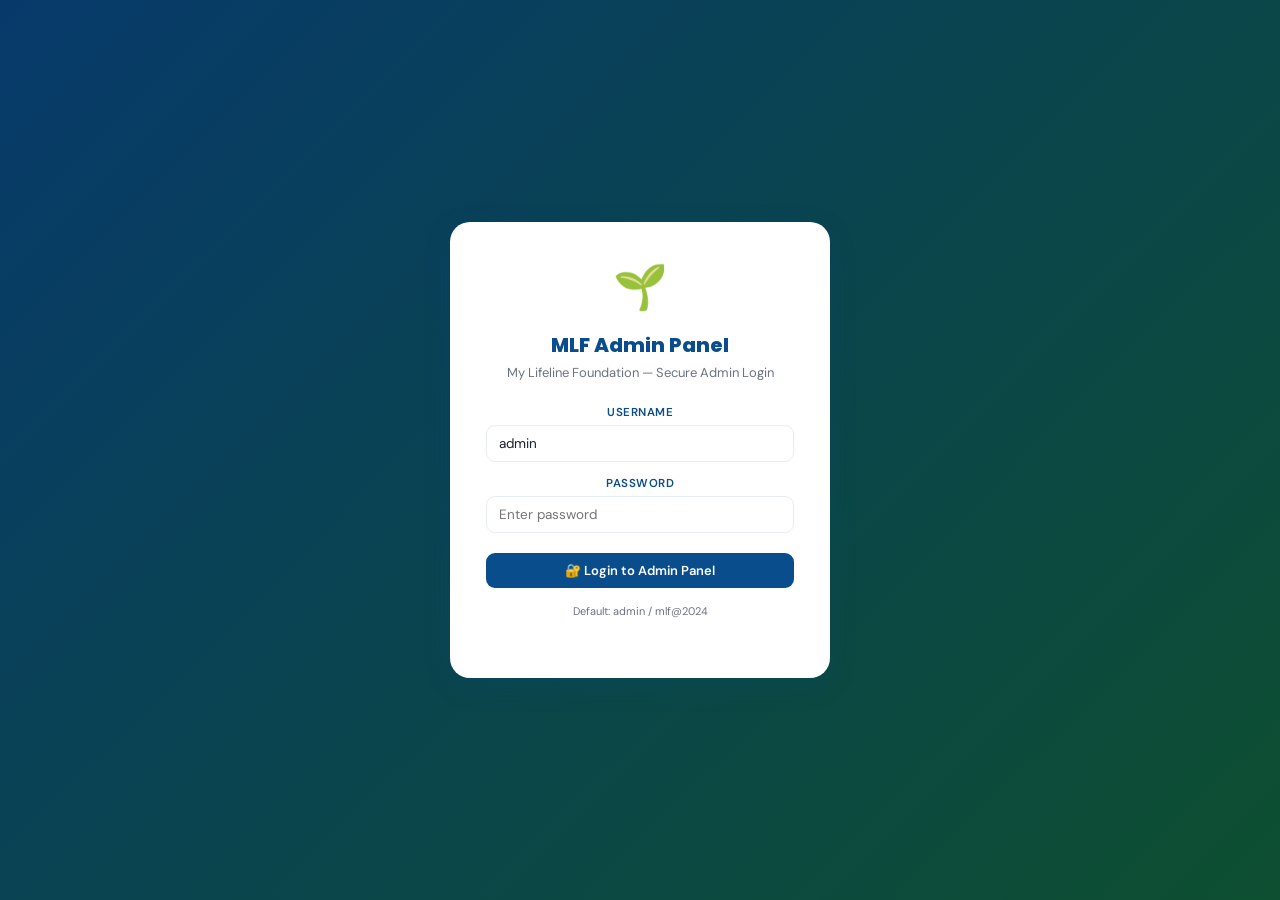
==== admin.html @ 577e10d2 "Enhance coordinator registration with phone and ID Added phone and ID registration for coordinators." ====
<!DOCTYPE html>
<html lang="en">
<head>
<meta charset="UTF-8">
<meta name="viewport" content="width=device-width, initial-scale=1.0">
<title>MLF Admin Panel</title>
<link href="https://fonts.googleapis.com/css2?family=Poppins:wght@400;600;700;800&family=DM+Sans:wght@300;400;500;600&display=swap" rel="stylesheet">
<script src="https://cdnjs.cloudflare.com/ajax/libs/qrcodejs/1.0.0/qrcode.min.js"></script>
<style>
:root{--blue:#0A4D8C;--blue-dk:#073A6B;--blue-lt:#1565C0;--green:#2E8B57;--green-lt:#3AA368;--orange:#F57C00;--red:#ef4444;--white:#fff;--off:#F7F9FC;--gray:#6B7280;--gray-lt:#E8EDF5;--text:#1A202C;--sidebar:240px;--topbar:60px;--sh:0 2px 12px rgba(10,77,140,.10);--sh-md:0 8px 28px rgba(10,77,140,.15);--r:14px;--r-sm:8px;}
*{margin:0;padding:0;box-sizing:border-box;}
body{font-family:'DM Sans',sans-serif;background:var(--off);color:var(--text);display:flex;min-height:100vh;}
.sidebar{width:var(--sidebar);background:var(--blue-dk);position:fixed;top:0;left:0;height:100vh;overflow-y:auto;z-index:100;display:flex;flex-direction:column;}
.sb-logo{padding:18px 16px 14px;border-bottom:1px solid rgba(255,255,255,.09);display:flex;align-items:center;gap:10px;}
.sb-logo-icon{width:36px;height:36px;border-radius:9px;background:var(--orange);display:flex;align-items:center;justify-content:center;font-size:18px;flex-shrink:0;}
.sb-logo-txt strong{display:block;font-family:'Poppins',sans-serif;font-size:12px;font-weight:700;color:#fff;line-height:1.15;}
.sb-logo-txt span{font-size:9px;color:rgba(255,255,255,.5);text-transform:uppercase;letter-spacing:.4px;}
.sb-nav{flex:1;padding:12px 8px;}
.sb-section{font-size:9px;font-weight:700;letter-spacing:1.5px;text-transform:uppercase;color:rgba(255,255,255,.35);padding:14px 8px 6px;}
.sb-item{display:flex;align-items:center;gap:10px;padding:9px 10px;border-radius:9px;cursor:pointer;transition:all .2s;color:rgba(255,255,255,.7);font-size:12.5px;font-weight:500;margin-bottom:2px;}
.sb-item:hover{background:rgba(255,255,255,.1);color:#fff;}
.sb-item.active{background:var(--blue);color:#fff;font-weight:600;}
.sb-item .ico{font-size:15px;flex-shrink:0;width:20px;text-align:center;}
.sb-item .badge{margin-left:auto;background:var(--orange);color:#fff;font-size:9px;font-weight:700;padding:2px 6px;border-radius:10px;}
.sb-footer{padding:12px 16px;border-top:1px solid rgba(255,255,255,.09);font-size:11px;color:rgba(255,255,255,.4);}
.topbar{position:fixed;top:0;left:var(--sidebar);right:0;height:var(--topbar);background:#fff;border-bottom:1px solid var(--gray-lt);display:flex;align-items:center;justify-content:space-between;padding:0 24px;z-index:90;box-shadow:var(--sh);}
.topbar-title{font-family:'Poppins',sans-serif;font-size:16px;font-weight:700;color:var(--blue);}
.topbar-right{display:flex;align-items:center;gap:12px;}
.topbar-btn{padding:7px 16px;border-radius:8px;border:none;font-size:12.5px;font-weight:600;cursor:pointer;transition:all .2s;font-family:'DM Sans',sans-serif;}
.topbar-btn-primary{background:var(--blue);color:#fff;}.topbar-btn-primary:hover{background:var(--blue-lt);}
.topbar-btn-danger{background:#fee2e2;color:var(--red);}
.topbar-btn-green{background:#dcfce7;color:var(--green);}
.admin-badge{background:var(--off);border:1px solid var(--gray-lt);border-radius:20px;padding:5px 12px;font-size:12px;color:var(--gray);}
.main{margin-left:var(--sidebar);padding-top:var(--topbar);flex:1;}
.page{display:none;padding:28px 28px 60px;}
.page.active{display:block;}
.card{background:#fff;border-radius:var(--r);border:1px solid var(--gray-lt);box-shadow:var(--sh);margin-bottom:20px;}
.card-hd{padding:18px 20px 14px;border-bottom:1px solid var(--gray-lt);display:flex;align-items:center;justify-content:space-between;}
.card-hd h3{font-family:'Poppins',sans-serif;font-size:14px;font-weight:700;color:var(--blue);display:flex;align-items:center;gap:8px;}
.card-body{padding:20px;}
.grid-2{display:grid;grid-template-columns:1fr 1fr;gap:16px;}
.grid-3{display:grid;grid-template-columns:1fr 1fr 1fr;gap:16px;}
.grid-4{display:grid;grid-template-columns:repeat(4,1fr);gap:16px;}
.field{display:flex;flex-direction:column;gap:5px;margin-bottom:14px;}
.field label{font-size:11.5px;font-weight:600;color:var(--blue);text-transform:uppercase;letter-spacing:.5px;}
.field input,.field select,.field textarea{padding:9px 12px;border:1.5px solid var(--gray-lt);border-radius:9px;font-size:13.5px;font-family:'DM Sans',sans-serif;color:var(--text);outline:none;transition:border-color .2s;background:#fff;}
.field input:focus,.field select:focus,.field textarea:focus{border-color:var(--blue);box-shadow:0 0 0 3px rgba(10,77,140,.07);}
.field textarea{resize:vertical;min-height:80px;}
.field-note{font-size:11px;color:var(--gray);margin-top:3px;}
.btn{padding:9px 20px;border-radius:9px;border:none;font-size:13px;font-weight:600;cursor:pointer;transition:all .2s;font-family:'DM Sans',sans-serif;display:inline-flex;align-items:center;gap:6px;}
.btn-blue{background:var(--blue);color:#fff;}.btn-blue:hover{background:var(--blue-lt);}
.btn-green{background:var(--green);color:#fff;}.btn-green:hover{background:var(--green-lt);}
.btn-orange{background:var(--orange);color:#fff;}.btn-orange:hover{background:#d96d00;}
.btn-red{background:var(--red);color:#fff;}.btn-red:hover{background:#dc2626;}
.btn-outline{background:#fff;color:var(--blue);border:1.5px solid var(--blue);}.btn-outline:hover{background:var(--blue);color:#fff;}
.btn-sm{padding:6px 14px;font-size:12px;}.btn-xs{padding:4px 10px;font-size:11px;}.btn-full{width:100%;justify-content:center;}
.upload-area{border:2px dashed var(--gray-lt);border-radius:var(--r-sm);padding:20px;text-align:center;cursor:pointer;transition:all .2s;background:var(--off);}
.upload-area:hover{border-color:var(--blue);background:#EFF6FF;}
.upload-area .ico{font-size:28px;margin-bottom:8px;}
.upload-area p{font-size:12px;color:var(--gray);margin-bottom:4px;}
.upload-preview{width:100%;height:140px;object-fit:cover;border-radius:var(--r-sm);margin-top:10px;border:1px solid var(--gray-lt);}
.tbl{width:100%;border-collapse:collapse;}
.tbl th{background:var(--off);padding:10px 14px;font-size:11.5px;font-weight:700;color:var(--gray);text-transform:uppercase;letter-spacing:.5px;text-align:left;border-bottom:1px solid var(--gray-lt);}
.tbl td{padding:12px 14px;font-size:13px;border-bottom:1px solid var(--gray-lt);vertical-align:middle;}
.tbl tr:hover td{background:#FAFCFF;}
.tbl-photo{width:36px;height:36px;border-radius:50%;object-fit:cover;border:2px solid var(--gray-lt);}
.tbl-photo-def{width:36px;height:36px;border-radius:50%;background:var(--blue);color:#fff;display:inline-flex;align-items:center;justify-content:center;font-size:14px;}
.badge-active{background:#dcfce7;color:var(--green);padding:3px 10px;border-radius:20px;font-size:11px;font-weight:600;}
.stats-row{display:grid;grid-template-columns:repeat(4,1fr);gap:16px;margin-bottom:24px;}
.stat-card{background:#fff;border-radius:var(--r);padding:20px;border:1px solid var(--gray-lt);box-shadow:var(--sh);}
.stat-card .num{font-family:'Poppins',sans-serif;font-size:28px;font-weight:800;color:var(--blue);}
.stat-card .lbl{font-size:12px;color:var(--gray);margin-top:4px;}
.stat-card .ico{font-size:28px;float:right;margin-top:-4px;}
.modal-ov{position:fixed;inset:0;z-index:500;background:rgba(7,58,107,.65);backdrop-filter:blur(4px);display:none;align-items:center;justify-content:center;padding:16px;}
.modal-ov.open{display:flex;}
.modal-box{background:#fff;border-radius:var(--r);width:100%;max-width:560px;max-height:90vh;overflow-y:auto;box-shadow:var(--sh-md);}
.modal-hd{padding:18px 22px 14px;border-bottom:1px solid var(--gray-lt);display:flex;align-items:center;justify-content:space-between;position:sticky;top:0;background:#fff;z-index:1;}
.modal-hd h3{font-family:'Poppins',sans-serif;font-size:16px;font-weight:700;color:var(--blue);}
.modal-close{width:30px;height:30px;border:none;background:var(--gray-lt);border-radius:7px;cursor:pointer;font-size:14px;}
.modal-body{padding:20px 22px 24px;}
.toast{position:fixed;bottom:24px;right:24px;z-index:1000;background:var(--blue-dk);color:#fff;padding:11px 20px;border-radius:10px;font-size:13px;font-weight:600;box-shadow:var(--sh-md);transform:translateY(80px);transition:transform .3s;}
.toast.show{transform:translateY(0);}.toast.success{background:var(--green);}.toast.error{background:var(--red);}
#loginScreen{position:fixed;inset:0;z-index:2000;background:linear-gradient(135deg,var(--blue-dk) 0%,#0d4f30 100%);display:flex;align-items:center;justify-content:center;}
#loginScreen.hidden{display:none;}
.login-box{background:#fff;border-radius:20px;padding:36px;width:380px;box-shadow:var(--sh-md);text-align:center;}
.login-box .logo-big{font-size:44px;margin-bottom:14px;}
.login-box h2{font-family:'Poppins',sans-serif;font-size:20px;font-weight:800;color:var(--blue);margin-bottom:4px;}
.login-box p{font-size:13px;color:var(--gray);margin-bottom:24px;}
.gal-grid{display:grid;grid-template-columns:repeat(5,1fr);gap:12px;}
.gal-item{aspect-ratio:1;border-radius:var(--r-sm);overflow:hidden;position:relative;border:1px solid var(--gray-lt);}
.gal-item img{width:100%;height:100%;object-fit:cover;}
.gal-item-del{position:absolute;top:5px;right:5px;background:#ef4444;color:#fff;border:none;border-radius:6px;padding:3px 7px;font-size:11px;cursor:pointer;opacity:0;transition:.2s;}
.gal-item:hover .gal-item-del{opacity:1;}
.gal-add{aspect-ratio:1;border-radius:var(--r-sm);border:2px dashed var(--gray-lt);display:flex;flex-direction:column;align-items:center;justify-content:center;cursor:pointer;transition:.2s;background:var(--off);}
.gal-add:hover{border-color:var(--blue);background:#EFF6FF;}
.tab-nav{display:flex;gap:4px;margin-bottom:20px;border-bottom:2px solid var(--gray-lt);}
.tab-btn{padding:9px 18px;border:none;background:none;font-size:13px;font-weight:600;color:var(--gray);cursor:pointer;border-bottom:2px solid transparent;margin-bottom:-2px;transition:.2s;font-family:'DM Sans',sans-serif;}
.tab-btn.active{color:var(--blue);border-bottom-color:var(--blue);}
.tab-pane{display:none;}.tab-pane.active{display:block;}
.donor-type-btns{display:flex;gap:8px;margin-bottom:16px;}
.dtype-btn{flex:1;padding:10px;border:1.5px solid var(--gray-lt);border-radius:9px;cursor:pointer;text-align:center;font-size:13px;font-weight:600;background:#fff;transition:.2s;color:var(--gray);}
.dtype-btn.active{border-color:var(--orange);background:#FFF3E0;color:var(--orange);}
.section-divider{height:1px;background:var(--gray-lt);margin:20px 0;}
.info-box{background:#EFF6FF;border:1px solid #BFDBFE;border-radius:var(--r-sm);padding:14px 16px;font-size:13px;color:var(--blue-dk);line-height:1.65;margin-bottom:16px;}
.warn-box{background:#fffbeb;border:1px solid #fde68a;border-radius:var(--r-sm);padding:14px 16px;font-size:13px;color:#92400e;line-height:1.65;margin-bottom:16px;}
.member-card{background:#fff;border:1px solid var(--gray-lt);border-radius:var(--r-sm);padding:16px;display:flex;gap:14px;align-items:center;margin-bottom:10px;}
.member-card-photo{width:52px;height:52px;border-radius:50%;object-fit:cover;border:2px solid var(--blue);flex-shrink:0;}
.member-card-photo-def{width:52px;height:52px;border-radius:50%;background:var(--blue);color:#fff;display:flex;align-items:center;justify-content:center;font-size:22px;flex-shrink:0;}
.member-card-info{flex:1;}
.member-card-name{font-family:'Poppins',sans-serif;font-size:14px;font-weight:700;color:var(--blue);margin-bottom:2px;}
.member-card-role{font-size:12px;color:var(--green);font-weight:600;}
.member-card-btns{display:flex;gap:6px;flex-shrink:0;}
.festival-item{background:var(--off);border:1px solid var(--gray-lt);border-radius:var(--r-sm);padding:12px 16px;display:flex;align-items:center;gap:12px;margin-bottom:8px;}
.festival-item .emoji{font-size:22px;flex-shrink:0;}
.festival-item .info{flex:1;}
.festival-item .name{font-size:13px;font-weight:600;color:var(--text);}
.festival-item .date{font-size:11px;color:var(--gray);}
@media(max-width:900px){.sidebar{transform:translateX(-100%);}.main{margin-left:0;}.topbar{left:0;}.stats-row{grid-template-columns:1fr 1fr;}.grid-2,.grid-3,.grid-4{grid-template-columns:1fr;}.gal-grid{grid-template-columns:repeat(3,1fr);}}
</style>
</head>
<body>

<div id="loginScreen">
  <div class="login-box">
    <div class="logo-big">🌱</div>
    <h2>MLF Admin Panel</h2>
    <p>My Lifeline Foundation — Secure Admin Login</p>
    <div class="field"><label>Username</label><input type="text" id="loginUser" value="admin"></div>
    <div class="field"><label>Password</label><input type="password" id="loginPass" placeholder="Enter password" onkeydown="if(event.key==='Enter')doLogin()"></div>
    <div id="loginErr" style="color:#ef4444;font-size:12px;margin-bottom:10px;display:none;">Invalid credentials</div>
    <button class="btn btn-blue btn-full" onclick="doLogin()" style="margin-top:6px;">🔐 Login to Admin Panel</button>
    <p style="margin-top:16px;font-size:11px;color:var(--gray);">Default: admin / mlf@2024</p>
  </div>
</div>

<aside class="sidebar" id="sidebar">
  <div class="sb-logo"><div class="sb-logo-icon">🌱</div><div class="sb-logo-txt"><strong>MLF Admin</strong><span>My Lifeline Foundation</span></div></div>
  <nav class="sb-nav">
    <div class="sb-section">Dashboard</div>
    <div class="sb-item active" onclick="showPage('dashboard')"><span class="ico">📊</span> Dashboard</div>
    <div class="sb-section">Website Content</div>
    <div class="sb-item" onclick="showPage('hero')"><span class="ico">🏠</span> Hero Section</div>
    <div class="sb-item" onclick="showPage('about')"><span class="ico">ℹ️</span> About Section</div>
    <div class="sb-item" onclick="showPage('programs')"><span class="ico">📋</span> Programs</div>
    <div class="sb-item" onclick="showPage('stats')"><span class="ico">📈</span> Impact Stats</div>
    <div class="sb-item" onclick="showPage('testimonials')"><span class="ico">💬</span> Testimonials</div>
    <div class="sb-item" onclick="showPage('join')"><span class="ico">🤝</span> Join Section</div>
    <div class="sb-item" onclick="showPage('vision')"><span class="ico">🎯</span> Vision &amp; Mission</div>
    <div class="sb-section">People</div>
    <div class="sb-item" onclick="showPage('board')"><span class="ico">👥</span> Board Members</div>
    <div class="sb-item" onclick="showPage('coordinators')"><span class="ico">📍</span> Coordinators</div>
    <div class="sb-section">Media &amp; Pages</div>
    <div class="sb-item" onclick="showPage('gallery')"><span class="ico">🖼️</span> Gallery</div>
    <div class="sb-item" onclick="showPage('progpages')"><span class="ico">📄</span> Program Pages</div>
    <div class="sb-section">Organization</div>
    <div class="sb-item" onclick="showPage('donate')"><span class="ico">❤️</span> Donate Page</div>
    <div class="sb-item" onclick="showPage('contact')"><span class="ico">📞</span> Contact Page</div>
    <div class="sb-item" onclick="showPage('branding')"><span class="ico">🎨</span> Logo &amp; Branding</div>
    <div class="sb-item" onclick="showPage('footer')"><span class="ico">📌</span> Footer</div>
    <div class="sb-item" onclick="showPage('legal')"><span class="ico">📜</span> Legal Documents</div>
    <div class="sb-item" onclick="showPage('festivals')"><span class="ico">🎉</span> Festivals &amp; Ticker</div>
    <div class="sb-section">Data</div>
    <div class="sb-item" onclick="showPage('volunteers')"><span class="ico">🙋</span> Volunteers <span class="badge" id="volBadge">0</span></div>
    <div class="sb-item" onclick="showPage('desig')"><span class="ico">🏷️</span> ID &amp; Designations</div>
    <div class="sb-item" onclick="showPage('donors')"><span class="ico">💝</span> Donors</div>
    <div class="sb-section">Settings</div>
    <div class="sb-item" onclick="showPage('password')"><span class="ico">🔑</span> Change Password</div>
    <div class="sb-item" onclick="showPage('forgot')"><span class="ico">🔓</span> Forgot Password</div>
    <div class="sb-item" onclick="showPage('sheets')"><span class="ico">📊</span> Google Sheets</div>
  </nav>
  <div class="sb-footer">MLF Admin Panel v3.0</div>
</aside>

<div class="topbar">
  <div class="topbar-title" id="pageTitle">📊 Dashboard</div>
  <div class="topbar-right">
    <button class="topbar-btn topbar-btn-green" onclick="saveAllData()">💾 Save All Changes</button>
    <button class="topbar-btn topbar-btn-primary" onclick="window.open('index.html','_blank')">🌐 View Website</button>
    <span class="admin-badge">👤 Admin</span>
    <button class="topbar-btn topbar-btn-danger" onclick="doLogout()">Logout</button>
  </div>
</div>

<div class="main">

<!-- DASHBOARD -->
<div class="page active" id="page-dashboard">
  <div class="stats-row">
    <div class="stat-card"><span class="ico">🙋</span><div class="num" id="dash-vols">0</div><div class="lbl">Volunteers</div></div>
    <div class="stat-card"><span class="ico">💝</span><div class="num" id="dash-donors">0</div><div class="lbl">Donors</div></div>
    <div class="stat-card"><span class="ico">🖼️</span><div class="num" id="dash-photos">0</div><div class="lbl">Gallery Photos</div></div>
    <div class="stat-card"><span class="ico">👥</span><div class="num" id="dash-board">0</div><div class="lbl">Board Members</div></div>
  </div>
  <div class="grid-2">
    <div class="card"><div class="card-hd"><h3>🕐 Recent Volunteers</h3></div><div class="card-body"><div id="dash-recent-vols"><p style="color:var(--gray);font-size:13px;">No volunteers yet.</p></div></div></div>
    <div class="card"><div class="card-hd"><h3>📢 Quick Actions</h3></div><div class="card-body">
      <button class="btn btn-blue btn-full" style="margin-bottom:10px;" onclick="showPage('board')">➕ Add Board Member</button>
      <button class="btn btn-green btn-full" style="margin-bottom:10px;" onclick="showPage('gallery')">📷 Upload to Gallery</button>
      <button class="btn btn-orange btn-full" style="margin-bottom:10px;" onclick="showPage('festivals')">🎉 Add Festival</button>
      <button class="btn btn-outline btn-full" onclick="showPage('volunteers')">📋 View All Volunteers</button>
    </div></div>
  </div>
  <div class="card"><div class="card-hd"><h3>🌐 Supabase Connection</h3></div>
    <div class="card-body">
      <div id="sbStatus" class="info-box">⏳ Checking...</div>
      <div class="info-box" style="margin-top:12px;background:#dcfce7;border-color:#86efac;color:#166534;">
        ✅ Your Supabase storage policies (allow_select, allow_uploads, public_insert_all, public_read_all) are already configured. Images upload successfully!
      </div>
    </div>
  </div>
</div>

<!-- HERO -->
<div class="page" id="page-hero">
  <div class="card"><div class="card-hd"><h3>🏠 Hero Section</h3><button class="btn btn-blue btn-sm" onclick="saveSection('hero')">💾 Save Hero</button></div>
    <div class="card-body"><div class="grid-2">
      <div>
        <div class="field"><label>Location Badge Text</label><input type="text" id="hero-b" placeholder="Kendrapara, Odisha — India"></div>
        <div class="field"><label>Main Heading</label><input type="text" id="hero-h1" placeholder="Empowering Rural Lives Through Education &amp; Hope"></div>
        <div class="field"><label>Highlighted Word</label><input type="text" id="hero-em" placeholder="Education"></div>
        <div class="field"><label>Description</label><textarea id="hero-p" rows="3"></textarea></div>
        <div class="grid-2">
          <div class="field"><label>Button 1</label><input type="text" id="hero-b1" placeholder="Donate Now"></div>
          <div class="field"><label>Button 2</label><input type="text" id="hero-b2" placeholder="Join as Volunteer"></div>
        </div>
      </div>
      <div>
        <div class="field"><label>Background Image</label></div>
        <div class="upload-area" onclick="document.getElementById('hero-bg-file').click()">
          <div class="ico">🖼️</div><p>Upload hero background image</p><p style="font-size:11px;">1920x1080px recommended, max 10MB</p>
          <input type="file" id="hero-bg-file" accept="image/*" style="display:none" onchange="handleImageUpload(this,'hero-bg-preview','hero-bg-url','hero/')">
        </div>
        <img id="hero-bg-preview" class="upload-preview" style="display:none" src=""><input type="hidden" id="hero-bg-url">
        <p class="field-note" style="margin-top:6px;">Current: <span id="hero-bg-current" style="color:var(--blue);">Default gradient</span></p>
      </div>
    </div></div>
  </div>
</div>

<!-- ABOUT -->
<div class="page" id="page-about">
  <div class="card"><div class="card-hd"><h3>ℹ️ About Section</h3><button class="btn btn-blue btn-sm" onclick="saveSection('about')">💾 Save About</button></div>
    <div class="card-body"><div class="grid-2">
      <div>
        <div class="field"><label>Main Paragraph</label><textarea id="about-p1" rows="4"></textarea></div>
        <div class="field"><label>Second Paragraph</label><textarea id="about-p2" rows="2"></textarea></div>
        <div class="field"><label>Badge Number</label><input type="text" id="about-bn" placeholder="500+"></div>
        <div class="field"><label>Badge Label</label><input type="text" id="about-bl" placeholder="Families uplifted"></div>
        <div class="field"><label>Mission Title</label><input type="text" id="about-mt" placeholder="Our Mission"></div>
        <div class="field"><label>Mission Text</label><textarea id="about-mp" rows="2"></textarea></div>
        <div class="field"><label>Vision Title</label><input type="text" id="about-vt" placeholder="Our Vision"></div>
        <div class="field"><label>Vision Text</label><textarea id="about-vp" rows="2"></textarea></div>
      </div>
      <div>
        <div class="field"><label>Main Image</label></div>
        <div class="upload-area" onclick="document.getElementById('about-main-file').click()"><div class="ico">📷</div><p>Upload main image</p><input type="file" id="about-main-file" accept="image/*" style="display:none" onchange="handleImageUpload(this,'about-main-preview','about-main-url','about/')"></div>
        <img id="about-main-preview" class="upload-preview" style="display:none;margin-top:10px;" src=""><input type="hidden" id="about-main-url">
        <div class="field" style="margin-top:14px;"><label>Float Image</label></div>
        <div class="upload-area" onclick="document.getElementById('about-float-file').click()"><div class="ico">📷</div><p>Upload float image</p><input type="file" id="about-float-file" accept="image/*" style="display:none" onchange="handleImageUpload(this,'about-float-preview','about-float-url','about/')"></div>
        <img id="about-float-preview" class="upload-preview" style="display:none;margin-top:10px;height:80px;" src=""><input type="hidden" id="about-float-url">
      </div>
    </div></div>
  </div>
</div>

<!-- PROGRAMS -->
<div class="page" id="page-programs">
  <div class="card"><div class="card-hd"><h3>📋 Programs Cards</h3><button class="btn btn-blue btn-sm" onclick="saveSection('programs')">💾 Save Programs</button></div>
    <div class="card-body"><div class="grid-3">
      <div class="card" style="border:1.5px solid #BFDBFE;"><div class="card-hd" style="background:#EFF6FF;border-radius:14px 14px 0 0;"><h3 style="color:var(--blue);">Card 1 — Education</h3></div><div class="card-body">
        <div class="upload-area" onclick="document.getElementById('prg1-file').click()"><div class="ico">🎓</div><p>Upload image</p><input type="file" id="prg1-file" accept="image/*" style="display:none" onchange="handleImageUpload(this,'prg1-preview','prg1-url','programs/')"></div>
        <img id="prg1-preview" class="upload-preview" style="display:none;margin-top:8px;" src=""><input type="hidden" id="prg1-url">
        <div class="field" style="margin-top:10px;"><label>Title</label><input type="text" id="prg1-t"></div>
        <div class="field"><label>Description</label><textarea id="prg1-p" rows="3"></textarea></div>
        <div class="field"><label>Link Text</label><input type="text" id="prg1-l"></div>
      </div></div>
      <div class="card" style="border:1.5px solid #BBF7D0;"><div class="card-hd" style="background:#F0FDF4;border-radius:14px 14px 0 0;"><h3 style="color:var(--green);">Card 2 — Health</h3></div><div class="card-body">
        <div class="upload-area" onclick="document.getElementById('prg2-file').click()"><div class="ico">🩺</div><p>Upload image</p><input type="file" id="prg2-file" accept="image/*" style="display:none" onchange="handleImageUpload(this,'prg2-preview','prg2-url','programs/')"></div>
        <img id="prg2-preview" class="upload-preview" style="display:none;margin-top:8px;" src=""><input type="hidden" id="prg2-url">
        <div class="field" style="margin-top:10px;"><label>Title</label><input type="text" id="prg2-t"></div>
        <div class="field"><label>Description</label><textarea id="prg2-p" rows="3"></textarea></div>
        <div class="field"><label>Link Text</label><input type="text" id="prg2-l"></div>
      </div></div>
      <div class="card" style="border:1.5px solid #FED7AA;"><div class="card-hd" style="background:#FFF7ED;border-radius:14px 14px 0 0;"><h3 style="color:var(--orange);">Card 3 — Rural Youth</h3></div><div class="card-body">
        <div class="upload-area" onclick="document.getElementById('prg3-file').click()"><div class="ico">👨‍🌾</div><p>Upload image</p><input type="file" id="prg3-file" accept="image/*" style="display:none" onchange="handleImageUpload(this,'prg3-preview','prg3-url','programs/')"></div>
        <img id="prg3-preview" class="upload-preview" style="display:none;margin-top:8px;" src=""><input type="hidden" id="prg3-url">
        <div class="field" style="margin-top:10px;"><label>Title</label><input type="text" id="prg3-t"></div>
        <div class="field"><label>Description</label><textarea id="prg3-p" rows="3"></textarea></div>
        <div class="field"><label>Link Text</label><input type="text" id="prg3-l"></div>
      </div></div>
    </div></div>
  </div>
</div>

<!-- STATS -->
<div class="page" id="page-stats">
  <div class="card"><div class="card-hd"><h3>📈 Impact Statistics</h3><button class="btn btn-blue btn-sm" onclick="saveSection('stats')">💾 Save Stats</button></div>
    <div class="card-body"><div class="grid-3">
      <div class="card" style="text-align:center;"><div class="card-body"><div style="font-size:40px;margin-bottom:12px;">🏠</div><div class="field"><label>Number</label><input type="text" id="stat1-n" placeholder="500"></div><div class="field"><label>Label</label><input type="text" id="stat1-l" placeholder="Families Helped"></div></div></div>
      <div class="card" style="text-align:center;"><div class="card-body"><div style="font-size:40px;margin-bottom:12px;">📋</div><div class="field"><label>Number</label><input type="text" id="stat2-n" placeholder="50"></div><div class="field"><label>Label</label><input type="text" id="stat2-l" placeholder="Programs Conducted"></div></div></div>
      <div class="card" style="text-align:center;"><div class="card-body"><div style="font-size:40px;margin-bottom:12px;">🌟</div><div class="field"><label>Number</label><input type="text" id="stat3-n" placeholder="1000"></div><div class="field"><label>Label</label><input type="text" id="stat3-l" placeholder="Youth Reached"></div></div></div>
    </div></div>
  </div>
</div>

<!-- TESTIMONIALS -->
<div class="page" id="page-testimonials">
  <div class="card"><div class="card-hd"><h3>💬 Testimonials</h3><button class="btn btn-blue btn-sm" onclick="saveSection('stories')">💾 Save Stories</button></div>
    <div class="card-body"><div class="grid-2">
      <div class="card"><div class="card-hd"><h3>Story 1</h3></div><div class="card-body">
        <div class="upload-area" onclick="document.getElementById('st1-file').click()"><div class="ico">👤</div><p>Upload avatar</p><input type="file" id="st1-file" accept="image/*" style="display:none" onchange="handleImageUpload(this,'st1-preview','st1-img','stories/')"></div>
        <img id="st1-preview" style="width:60px;height:60px;border-radius:50%;object-fit:cover;border:2px solid var(--orange);display:none;margin-top:8px;" src=""><input type="hidden" id="st1-img">
        <div class="field" style="margin-top:12px;"><label>Quote</label><textarea id="st1-q" rows="3"></textarea></div>
        <div class="field"><label>Name</label><input type="text" id="st1-n"></div>
        <div class="field"><label>Location</label><input type="text" id="st1-l"></div>
      </div></div>
      <div class="card"><div class="card-hd"><h3>Story 2</h3></div><div class="card-body">
        <div class="upload-area" onclick="document.getElementById('st2-file').click()"><div class="ico">👤</div><p>Upload avatar</p><input type="file" id="st2-file" accept="image/*" style="display:none" onchange="handleImageUpload(this,'st2-preview','st2-img','stories/')"></div>
        <img id="st2-preview" style="width:60px;height:60px;border-radius:50%;object-fit:cover;border:2px solid var(--orange);display:none;margin-top:8px;" src=""><input type="hidden" id="st2-img">
        <div class="field" style="margin-top:12px;"><label>Quote</label><textarea id="st2-q" rows="3"></textarea></div>
        <div class="field"><label>Name</label><input type="text" id="st2-n"></div>
        <div class="field"><label>Location</label><input type="text" id="st2-l"></div>
      </div></div>
    </div></div>
  </div>
</div>

<!-- JOIN -->
<div class="page" id="page-join">
  <div class="card"><div class="card-hd"><h3>🤝 Join Section</h3><button class="btn btn-blue btn-sm" onclick="saveSection('join')">💾 Save Join</button></div>
    <div class="card-body"><div class="grid-2">
      <div class="card"><div class="card-hd"><h3>Donate Card</h3></div><div class="card-body">
        <div class="field"><label>Title</label><input type="text" id="join-d1t"></div>
        <div class="field"><label>Description</label><textarea id="join-d1p" rows="2"></textarea></div>
        <div class="field"><label>Button Text</label><input type="text" id="join-d1b"></div>
      </div></div>
      <div class="card"><div class="card-hd"><h3>Volunteer Card</h3></div><div class="card-body">
        <div class="field"><label>Title</label><input type="text" id="join-d2t"></div>
        <div class="field"><label>Description</label><textarea id="join-d2p" rows="2"></textarea></div>
        <div class="field"><label>Button Text</label><input type="text" id="join-d2b"></div>
      </div></div>
    </div></div>
  </div>
</div>

<!-- VISION -->
<div class="page" id="page-vision">
  <div class="card"><div class="card-hd"><h3>🎯 Vision &amp; Mission</h3><button class="btn btn-blue btn-sm" onclick="saveSection('vision')">💾 Save Vision</button></div>
    <div class="card-body"><div class="grid-3">
      <div class="card"><div class="card-hd"><h3>🌅 Vision</h3></div><div class="card-body"><div class="field"><label>Text</label><textarea id="vis-v1" rows="5"></textarea></div></div></div>
      <div class="card"><div class="card-hd"><h3>🎯 Mission</h3></div><div class="card-body"><div class="field"><label>Text</label><textarea id="vis-v2" rows="5"></textarea></div></div></div>
      <div class="card"><div class="card-hd"><h3>💎 Values</h3></div><div class="card-body"><div class="field"><label>Text (HTML allowed)</label><textarea id="vis-v3" rows="5"></textarea></div></div></div>
    </div></div>
  </div>
</div>

<!-- BOARD -->
<div class="page" id="page-board">
  <div class="card"><div class="card-hd"><h3>👥 Board Members</h3><button class="btn btn-green btn-sm" onclick="openAddMember()">➕ Add Member</button></div>
    <div class="card-body"><div id="boardList"><p style="color:var(--gray);font-size:13px;">No board members added yet.</p></div></div>
  </div>
</div>

<!-- COORDINATORS -->
<div class="page" id="page-coordinators">
  <div class="card"><div class="card-hd"><h3>📍 Coordinators</h3><button class="btn btn-green btn-sm" onclick="openAddCoord()">➕ Add Coordinator</button></div>
    <div class="card-body"><div id="coordList"><p style="color:var(--gray);font-size:13px;">No coordinators added yet.</p></div></div>
  </div>
</div>

<!-- GALLERY -->
<div class="page" id="page-gallery">
  <div class="card"><div class="card-hd"><h3>🖼️ Gallery Management</h3></div>
    <div class="card-body">
      <div class="grid-2" style="margin-bottom:16px;">
        <div>
          <div class="upload-area" onclick="document.getElementById('gal-bulk-file').click()">
            <div class="ico">📤</div><p>Click to upload photos (multiple allowed)</p><p style="font-size:11px;">JPG, PNG, WebP — max 10MB each</p>
            <input type="file" id="gal-bulk-file" accept="image/*" multiple style="display:none" onchange="handleGalleryUpload(this)">
          </div>
        </div>
        <div>
          <div class="field"><label>Or Add by URL</label><input type="text" id="gal-url-input" placeholder="https://...image.jpg"></div>
          <div class="field"><label>Caption</label><input type="text" id="gal-url-cap" placeholder="MLF Activity"></div>
          <button class="btn btn-outline btn-sm" onclick="addGalleryByUrl()">➕ Add from URL</button>
        </div>
      </div>
      <div class="section-divider"></div>
      <div class="gal-grid" id="galGrid"></div>
    </div>
  </div>
</div>

<!-- PROGRAM PAGES -->
<div class="page" id="page-progpages">
  <div class="tab-nav">
    <button class="tab-btn active" onclick="switchTab(event,'edu')">🎓 Education</button>
    <button class="tab-btn" onclick="switchTab(event,'health')">🩺 Health</button>
    <button class="tab-btn" onclick="switchTab(event,'rural')">🌾 Rural Youth</button>
    <button class="tab-btn" onclick="switchTab(event,'env')">🌿 Environment</button>
  </div>
  <div id="tab-edu" class="tab-pane active"><div class="card"><div class="card-hd"><h3>🎓 Education Page</h3><button class="btn btn-blue btn-sm" onclick="saveSection('progpages')">💾 Save All Pages</button></div><div class="card-body"><div class="grid-2">
    <div><div class="upload-area" onclick="document.getElementById('edu-file').click()"><div class="ico">🎓</div><p>Upload image</p><input type="file" id="edu-file" accept="image/*" style="display:none" onchange="handleImageUpload(this,'edu-preview','edu-img','education/')"></div><img id="edu-preview" class="upload-preview" style="display:none;margin-top:8px;" src=""><input type="hidden" id="edu-img"></div>
    <div><div class="field"><label>Title</label><input type="text" id="edu-t"></div><div class="field"><label>Para 1</label><textarea id="edu-p1" rows="3"></textarea></div><div class="field"><label>Para 2</label><textarea id="edu-p2" rows="3"></textarea></div><div class="field"><label>Featured Title</label><input type="text" id="edu-ft"></div><div class="field"><label>Featured Text</label><textarea id="edu-fp" rows="2"></textarea></div></div>
  </div></div></div></div>
  <div id="tab-health" class="tab-pane"><div class="card"><div class="card-hd"><h3>🩺 Health Page</h3><button class="btn btn-blue btn-sm" onclick="saveSection('progpages')">💾 Save</button></div><div class="card-body"><div class="grid-2">
    <div><div class="upload-area" onclick="document.getElementById('health-file').click()"><div class="ico">🩺</div><p>Upload image</p><input type="file" id="health-file" accept="image/*" style="display:none" onchange="handleImageUpload(this,'health-preview','health-img','health/')"></div><img id="health-preview" class="upload-preview" style="display:none;margin-top:8px;" src=""><input type="hidden" id="health-img"></div>
    <div><div class="field"><label>Title</label><input type="text" id="health-t"></div><div class="field"><label>Para 1</label><textarea id="health-p1" rows="3"></textarea></div><div class="field"><label>Para 2</label><textarea id="health-p2" rows="3"></textarea></div><div class="field"><label>Featured Title</label><input type="text" id="health-ft"></div><div class="field"><label>Featured Text</label><textarea id="health-fp" rows="2"></textarea></div></div>
  </div></div></div></div>
  <div id="tab-rural" class="tab-pane"><div class="card"><div class="card-hd"><h3>🌾 Rural Youth Page</h3><button class="btn btn-blue btn-sm" onclick="saveSection('progpages')">💾 Save</button></div><div class="card-body"><div class="grid-2">
    <div><div class="upload-area" onclick="document.getElementById('rural-file').click()"><div class="ico">🌾</div><p>Upload image</p><input type="file" id="rural-file" accept="image/*" style="display:none" onchange="handleImageUpload(this,'rural-preview','rural-img','rural/')"></div><img id="rural-preview" class="upload-preview" style="display:none;margin-top:8px;" src=""><input type="hidden" id="rural-img"></div>
    <div><div class="field"><label>Title</label><input type="text" id="rural-t"></div><div class="field"><label>Para 1</label><textarea id="rural-p1" rows="3"></textarea></div><div class="field"><label>Para 2</label><textarea id="rural-p2" rows="3"></textarea></div><div class="field"><label>Featured Title</label><input type="text" id="rural-ft"></div><div class="field"><label>Featured Text</label><textarea id="rural-fp" rows="2"></textarea></div></div>
  </div></div></div></div>
  <div id="tab-env" class="tab-pane"><div class="card"><div class="card-hd"><h3>🌿 Environment Page</h3><button class="btn btn-blue btn-sm" onclick="saveSection('progpages')">💾 Save</button></div><div class="card-body"><div class="grid-2">
    <div><div class="upload-area" onclick="document.getElementById('env-file').click()"><div class="ico">🌿</div><p>Upload image</p><input type="file" id="env-file" accept="image/*" style="display:none" onchange="handleImageUpload(this,'env-preview','env-img','environment/')"></div><img id="env-preview" class="upload-preview" style="display:none;margin-top:8px;" src=""><input type="hidden" id="env-img"></div>
    <div><div class="field"><label>Title</label><input type="text" id="env-t"></div><div class="field"><label>Para 1</label><textarea id="env-p1" rows="3"></textarea></div><div class="field"><label>Para 2</label><textarea id="env-p2" rows="3"></textarea></div><div class="field"><label>Featured Title</label><input type="text" id="env-ft"></div><div class="field"><label>Featured Text</label><textarea id="env-fp" rows="2"></textarea></div></div>
  </div></div></div></div>
</div>

<!-- DONATE -->
<div class="page" id="page-donate">
  <div class="card"><div class="card-hd"><h3>❤️ Donate Page</h3><button class="btn btn-blue btn-sm" onclick="saveSection('donate')">💾 Save</button></div>
    <div class="card-body"><div class="grid-2">
      <div>
        <div class="field"><label>Page Heading</label><input type="text" id="don-h"></div>
        <div class="field"><label>Paragraph 1</label><textarea id="don-p1" rows="3"></textarea></div>
        <div class="field"><label>Paragraph 2 (HTML ok)</label><textarea id="don-p2" rows="2"></textarea></div>
        <div class="field"><label>WhatsApp Number</label><input type="text" id="don-wa" placeholder="+91 8480141339"></div>
        <div class="field"><label>WhatsApp Label</label><input type="text" id="don-upil"></div>
      </div>
      <div>
        <div class="field"><label>Organization Name</label><input type="text" id="don-org"></div>
        <div class="field"><label>Registration Number</label><input type="text" id="don-reg"></div>
        <div class="field"><label>PAN Number</label><input type="text" id="don-pan"></div>
        <div class="field"><label>NITI Aayog ID</label><input type="text" id="don-niti"></div>
      </div>
    </div></div>
  </div>
</div>

<!-- CONTACT -->
<div class="page" id="page-contact">
  <div class="card"><div class="card-hd"><h3>📞 Contact Page</h3><button class="btn btn-blue btn-sm" onclick="saveSection('contact')">💾 Save</button></div>
    <div class="card-body"><div class="grid-2">
      <div>
        <div class="field"><label>Office Address</label><textarea id="con-a" rows="3"></textarea></div>
        <div class="field"><label>Phone 1</label><input type="text" id="con-p1"></div>
        <div class="field"><label>Phone 2</label><input type="text" id="con-p2"></div>
        <div class="field"><label>Email</label><input type="email" id="con-em"></div>
        <div class="field"><label>Website URL</label><input type="url" id="con-web"></div>
        <div class="field"><label>WhatsApp</label><input type="text" id="con-w"></div>
      </div>
      <div>
        <div class="field"><label>Google Maps Embed src URL</label><textarea id="con-m" rows="4"></textarea></div>
        <div class="info-box">Maps → Share → Embed a map → Copy the src="..." URL only</div>
      </div>
    </div></div>
  </div>
</div>

<!-- BRANDING -->
<div class="page" id="page-branding">
  <div class="card"><div class="card-hd"><h3>🎨 Logo &amp; Branding</h3><button class="btn btn-blue btn-sm" onclick="saveSection('logo')">💾 Save Branding</button></div>
    <div class="card-body"><div class="grid-2">
      <div>
        <div class="field"><label>Logo Image</label></div>
        <div class="upload-area" onclick="document.getElementById('logo-file').click()"><div class="ico">🏷️</div><p>Upload organization logo</p><p style="font-size:11px;">PNG with transparent background recommended</p><input type="file" id="logo-file" accept="image/*" style="display:none" onchange="handleImageUpload(this,'logo-preview','logo-url','branding/')"></div>
        <img id="logo-preview" style="width:120px;height:60px;object-fit:contain;border:1px solid var(--gray-lt);border-radius:8px;padding:8px;display:none;margin-top:10px;" src=""><input type="hidden" id="logo-url">
      </div>
      <div>
        <div class="field"><label>Organization Name</label><input type="text" id="logo-n" placeholder="My Lifeline Foundation"></div>
        <div class="field"><label>Tagline</label><input type="text" id="logo-t" placeholder="Empowering Rural Odisha"></div>
        <div class="field"><label>Browser Tab Title</label><input type="text" id="logo-tt" placeholder="My Lifeline Foundation – Empowering Rural Odisha"></div>
      </div>
    </div></div>
  </div>
</div>

<!-- FOOTER -->
<div class="page" id="page-footer">
  <div class="card"><div class="card-hd"><h3>📌 Footer</h3><button class="btn btn-blue btn-sm" onclick="saveSection('footer')">💾 Save Footer</button></div>
    <div class="card-body">
      <div class="field"><label>About Text</label><textarea id="ft-about" rows="3"></textarea></div>
      <div class="field"><label>Registration Number</label><input type="text" id="ft-reg"></div>
      <div class="field"><label>PAN Number</label><input type="text" id="ft-pan"></div>
      <div class="field"><label>Copyright Text</label><input type="text" id="ft-copy"></div>
      <div class="section-divider"></div>
      <h4 style="font-size:13px;font-weight:700;color:var(--blue);margin-bottom:12px;">Social Media Links</h4>
      <div class="grid-2">
        <div class="field"><label>Facebook URL</label><input type="url" id="soc1"></div>
        <div class="field"><label>Instagram URL</label><input type="url" id="soc2"></div>
        <div class="field"><label>Twitter/X URL</label><input type="url" id="soc3"></div>
        <div class="field"><label>YouTube URL</label><input type="url" id="soc4"></div>
      </div>
    </div>
  </div>
</div>

<!-- LEGAL -->
<div class="page" id="page-legal">
  <div class="card"><div class="card-hd"><h3>📜 Legal Documents</h3><button class="btn btn-blue btn-sm" onclick="saveSection('legal')">💾 Save Legal</button></div>
    <div class="card-body"><div class="grid-2">
      <div class="field"><label>Registration Number</label><input type="text" id="leg-r" placeholder="U85100OR2020NPL032868"></div>
      <div class="field"><label>PAN Number</label><input type="text" id="leg-pan" placeholder="AANCM3910F"></div>
      <div class="field"><label>NITI Aayog Unique ID</label><input type="text" id="leg-niti" placeholder="OR/2020/0255447"></div>
      <div class="field"><label>NITI Aayog Description</label><textarea id="leg-desc" rows="3"></textarea></div>
    </div></div>
  </div>
</div>

<!-- FESTIVALS -->
<div class="page" id="page-festivals">
  <div class="tab-nav">
    <button class="tab-btn active" onclick="switchTab(event,'fest-list')">🎉 Festival Calendar</button>
    <button class="tab-btn" onclick="switchTab(event,'ticker-list')">📢 Ticker Messages</button>
  </div>
  <div id="tab-fest-list" class="tab-pane active">
    <div class="card"><div class="card-hd"><h3>🎉 Odia Festival Calendar</h3><button class="btn btn-green btn-sm" onclick="openAddFestival()">➕ Add Festival</button></div>
      <div class="card-body"><div class="info-box">Festivals show in the clock widget in Odia. Default festivals pre-loaded.</div><div id="festivalList"></div></div>
    </div>
  </div>
  <div id="tab-ticker-list" class="tab-pane">
    <div class="card"><div class="card-hd"><h3>📢 Ticker / Notification Messages</h3><button class="btn btn-green btn-sm" onclick="openAddTicker()">➕ Add Message</button></div>
      <div class="card-body">
        <div class="field"><label>Birthday Wish Template (use {name} for volunteer name)</label><input type="text" id="bday-wish" placeholder="ଜନ୍ମଦିନ ଶୁଭେଚ୍ଛା {name}! MLF ପରିବାର ତଙ୍କୁ ଶୁଭେଚ୍ଛା ଜଣାଉଛି 🎉"></div>
        <button class="btn btn-blue btn-sm" onclick="saveBdayWish()" style="margin-bottom:16px;">💾 Save Birthday Template</button>
        <div id="tickerList"><p style="color:var(--gray);font-size:13px;">No custom messages.</p></div>
      </div>
    </div>
  </div>
</div>

<!-- VOLUNTEERS -->
<div class="page" id="page-volunteers">
  <div class="card">
    <div class="card-hd"><h3>🙋 Registered Volunteers</h3>
      <div style="display:flex;gap:8px;">
        <input type="text" id="vol-search" placeholder="Search by name/ID..." style="padding:7px 12px;border:1.5px solid var(--gray-lt);border-radius:8px;font-size:13px;width:200px;" oninput="filterVolunteers()">
        <button class="btn btn-outline btn-sm" onclick="exportVolunteers()">📥 Export CSV</button>
        <button class="btn btn-green btn-sm" onclick="syncToSheets()">🔄 Sync to Sheets</button>
      </div>
    </div>
    <div class="card-body" style="padding:0;"><div style="overflow-x:auto;">
      <table class="tbl"><thead><tr><th>Photo</th><th>Vol ID</th><th>Name</th><th>Mobile</th><th>District</th><th>Join Date</th><th>Status</th><th>Actions</th></tr></thead>
      <tbody id="volTbody"><tr><td colspan="8" style="text-align:center;color:var(--gray);padding:30px;">No volunteers registered yet.</td></tr></tbody></table>
    </div></div>
  </div>
</div>

<!-- DONORS -->
<div class="page" id="page-donors">
  <div class="card">
    <div class="card-hd"><h3>💝 Donors</h3><button class="btn btn-green btn-sm" onclick="openAddDonor()">➕ Add Donor</button></div>
    <div class="card-body" style="padding:0;"><div style="overflow-x:auto;">
      <table class="tbl"><thead><tr><th>Name</th><th>Mobile</th><th>Amount</th><th>Type</th><th>Date</th><th>Notes</th><th>Del</th></tr></thead>
      <tbody id="donorTbody"><tr><td colspan="7" style="text-align:center;color:var(--gray);padding:30px;">No donors recorded yet.</td></tr></tbody></table>
    </div></div>
  </div>
</div>

<!-- DESIG -->
<div class="page" id="page-desig">
  <div class="card"><div class="card-hd"><h3>🏷️ ID &amp; Designation Settings</h3></div>
    <div class="card-body">
      <div class="info-box"><strong>Auto ID Format:</strong> MLF-{TYPE}-{EmpNo}{Month}{Year}<br>Example: <strong>MLF-V-01426</strong> = Volunteer #01, April 2026</div>
      <div class="grid-4" style="margin-bottom:20px;">
        <div class="card" style="text-align:center;"><div class="card-body"><div style="font-size:32px;">🤝</div><div style="font-family:Poppins;font-weight:800;font-size:16px;color:var(--blue);margin:8px 0;">MLF-V-XXXX</div><div style="font-size:12px;color:var(--gray);">Volunteer</div></div></div>
        <div class="card" style="text-align:center;"><div class="card-body"><div style="font-size:32px;">📍</div><div style="font-family:Poppins;font-weight:800;font-size:16px;color:var(--green);margin:8px 0;">MLF-C-XXXX</div><div style="font-size:12px;color:var(--gray);">Coordinator</div></div></div>
        <div class="card" style="text-align:center;"><div class="card-body"><div style="font-size:32px;">👔</div><div style="font-family:Poppins;font-weight:800;font-size:16px;color:var(--orange);margin:8px 0;">MLF-E-XXXX</div><div style="font-size:12px;color:var(--gray);">Employee</div></div></div>
        <div class="card" style="text-align:center;"><div class="card-body"><div style="font-size:32px;">⭐</div><div style="font-family:Poppins;font-weight:800;font-size:16px;color:var(--blue);margin:8px 0;">MLF-S-XXXX</div><div style="font-size:12px;color:var(--gray);">Supporter</div></div></div>
      </div>
      <div class="card"><div class="card-hd"><h3>🔲 QR Code Preview</h3></div>
        <div class="card-body" style="text-align:center;">
          <div class="field"><label>Member ID</label><input type="text" id="qrPreviewId" placeholder="e.g. MLF-V-01426" style="text-transform:uppercase;letter-spacing:1px;font-weight:600;"></div>
          <div class="field"><label>Base URL</label><input type="url" id="qrBaseUrl" placeholder="https://mylifelinefoundation.org/index.html"></div>
          <button class="btn btn-blue" onclick="generateAdminQR()">🔲 Generate QR</button>
          <div id="adminQRDisplay" style="margin-top:16px;display:inline-block;padding:12px;background:white;border-radius:8px;border:1px solid var(--gray-lt);"></div>
          <div style="margin-top:10px;"><button class="btn btn-green btn-sm" onclick="downloadAdminQR()">⬇️ Download QR</button></div>
        </div>
      </div>
      <div class="card"><div class="card-hd"><h3>📊 Counter &amp; Stats</h3></div>
        <div class="card-body">
          <div style="display:flex;align-items:center;gap:16px;">
            <div><strong style="font-size:13px;">Current counter:</strong> <span id="currentCounter" style="color:var(--blue);font-weight:700;">-</span></div>
            <button class="btn btn-red btn-sm" onclick="resetCounter()">⚠️ Reset Counter</button>
          </div>
          <div class="warn-box" style="margin-top:12px;">Resetting counter restarts ID numbering from 01. Existing IDs are NOT changed.</div>
          <div style="margin-top:16px;" id="idStatsList"></div>
        </div>
      </div>
    </div>
  </div>
</div>

<!-- PASSWORD -->
<div class="page" id="page-password">
  <div class="card" style="max-width:480px;"><div class="card-hd"><h3>🔑 Change Admin Password</h3></div>
    <div class="card-body">
      <div class="field"><label>Current Password</label><input type="password" id="pw-cur"></div>
      <div class="field"><label>New Password</label><input type="password" id="pw-new" placeholder="Min 6 characters"></div>
      <div class="field"><label>Confirm New Password</label><input type="password" id="pw-confirm"></div>
      <button class="btn btn-blue" onclick="changePassword()">🔒 Update Password</button>
    </div>
  </div>
</div>

<!-- FORGOT -->
<div class="page" id="page-forgot">
  <div class="card" style="max-width:560px;"><div class="card-hd"><h3>🔓 Volunteer Account Lookup</h3></div>
    <div class="card-body">
      <div class="info-box">Find a volunteer by mobile + last 4 Aadhaar digits to recover their ID.</div>
      <div class="field"><label>Mobile Number</label><input type="tel" id="forg-mobile" placeholder="10-digit mobile" maxlength="10"></div>
      <div class="field"><label>Last 4 Digits of Aadhaar</label><input type="text" id="forg-aadhaar" placeholder="e.g. 7832" maxlength="4"></div>
      <button class="btn btn-blue" onclick="lookupVolunteer()">🔍 Find Volunteer</button>
      <div id="forg-result" style="margin-top:16px;"></div>
    </div>
  </div>
</div>

<!-- SHEETS -->
<div class="page" id="page-sheets">
  <div class="card"><div class="card-hd"><h3>📊 Google Sheets Integration</h3></div>
    <div class="card-body">
      <div class="info-box">Paste a Google Apps Script Web App URL to auto-sync volunteer registrations and contact messages.</div>
      <div class="field"><label>Apps Script Web App URL</label><input type="url" id="sheets-url" placeholder="https://script.google.com/macros/s/...../exec"></div>
      <button class="btn btn-blue" style="margin-top:12px;" onclick="saveSheets()">💾 Save URL</button>
      <button class="btn btn-outline" style="margin-top:12px;margin-left:8px;" onclick="testSheets()">🔗 Test Connection</button>
    </div>
  </div>
</div>

</div><!-- /main -->

<!-- MODALS -->
<div class="modal-ov" id="modal-member">
  <div class="modal-box"><div class="modal-hd"><h3 id="memberModalTitle">➕ Add Board Member</h3><button class="modal-close" onclick="closeModal('modal-member')">✕</button></div>
    <div class="modal-body">
      <input type="hidden" id="member-edit-idx">
      <div class="field"><label>Full Name *</label><input type="text" id="m-name"></div>
      <div class="field"><label>Designation *</label><input type="text" id="m-desig" placeholder="e.g. CEO / Founder"></div>
      <div class="upload-area" onclick="document.getElementById('m-photo-file').click()"><div class="ico">👤</div><p>Upload member photo</p><input type="file" id="m-photo-file" accept="image/*" style="display:none" onchange="handleImageUpload(this,'m-photo-preview','m-photo-url','board_members/')"></div>
      <img id="m-photo-preview" style="width:70px;height:70px;border-radius:50%;object-fit:cover;border:2px solid var(--blue);display:none;margin-top:8px;" src=""><input type="hidden" id="m-photo-url">
      <div style="display:flex;gap:10px;margin-top:20px;"><button class="btn btn-green btn-full" onclick="saveMember('board')">✅ Save Member</button><button class="btn btn-outline" onclick="closeModal('modal-member')">Cancel</button></div>
    </div>
  </div>
</div>

<div class="modal-ov" id="modal-coord">
  <div class="modal-box"><div class="modal-hd"><h3 id="coordModalTitle">➕ Add Coordinator</h3><button class="modal-close" onclick="closeModal('modal-coord')">✕</button></div>
    <div class="modal-body">
      <input type="hidden" id="coord-edit-idx">
      <div class="grid-2"><div class="field"><label>Full Name *</label><input type="text" id="c-name"></div><div class="field"><label>Role *</label><input type="text" id="c-role"></div></div>
      <div class="grid-2"><div class="field"><label>Volunteer ID</label><input type="text" id="c-id" placeholder="e.g. MLF-C-01426"></div><div class="field"><label>Phone</label><input type="tel" id="c-phone"></div></div>
      <div class="field"><label>Area / Location</label><input type="text" id="c-area"></div>
      <div class="upload-area" onclick="document.getElementById('c-photo-file').click()"><div class="ico">👤</div><p>Upload photo</p><input type="file" id="c-photo-file" accept="image/*" style="display:none" onchange="handleImageUpload(this,'c-photo-preview','c-photo-url','coordinators/')"></div>
      <img id="c-photo-preview" style="width:70px;height:70px;border-radius:50%;object-fit:cover;border:2px solid var(--green);display:none;margin-top:8px;" src=""><input type="hidden" id="c-photo-url">
      <div style="display:flex;gap:10px;margin-top:20px;"><button class="btn btn-green btn-full" onclick="saveMember('coord')">✅ Save Coordinator</button><button class="btn btn-outline" onclick="closeModal('modal-coord')">Cancel</button></div>
    </div>
  </div>
</div>

<div class="modal-ov" id="modal-festival">
  <div class="modal-box"><div class="modal-hd"><h3 id="festModalTitle">➕ Add Festival</h3><button class="modal-close" onclick="closeModal('modal-festival')">✕</button></div>
    <div class="modal-body">
      <input type="hidden" id="fest-edit-idx">
      <div class="grid-2"><div class="field"><label>Month (1-12)</label><input type="number" id="f-month" min="1" max="12"></div><div class="field"><label>Day (1-31)</label><input type="number" id="f-day" min="1" max="31"></div></div>
      <div class="field"><label>Festival Name (Odia preferred)</label><input type="text" id="f-name" placeholder="ମକର ସଂକ୍ରାନ୍ତି"></div>
      <div class="field"><label>Emoji(s)</label><input type="text" id="f-emoji" placeholder="🪁🌊"></div>
      <div class="field"><label>Wish Message (Odia)</label><textarea id="f-wish" rows="3"></textarea></div>
      <div style="display:flex;gap:10px;margin-top:16px;"><button class="btn btn-green btn-full" onclick="saveFestival()">✅ Save Festival</button><button class="btn btn-outline" onclick="closeModal('modal-festival')">Cancel</button></div>
    </div>
  </div>
</div>

<div class="modal-ov" id="modal-ticker">
  <div class="modal-box"><div class="modal-hd"><h3>➕ Add Ticker Message</h3><button class="modal-close" onclick="closeModal('modal-ticker')">✕</button></div>
    <div class="modal-body">
      <div class="field"><label>Tag Type</label><select id="tick-tag"><option value="program">📋 Program</option><option value="event">📅 Event</option><option value="rating">⭐ Rating</option><option value="welcome">🤝 Welcome</option></select></div>
      <div class="field"><label>Label Text</label><input type="text" id="tick-label" placeholder="📋 Program"></div>
      <div class="field"><label>Message Text</label><textarea id="tick-text" rows="3"></textarea></div>
      <div style="display:flex;gap:10px;margin-top:16px;"><button class="btn btn-green btn-full" onclick="saveTicker()">✅ Save Message</button><button class="btn btn-outline" onclick="closeModal('modal-ticker')">Cancel</button></div>
    </div>
  </div>
</div>

<div class="modal-ov" id="modal-donor">
  <div class="modal-box"><div class="modal-hd"><h3>💝 Add Donor</h3><button class="modal-close" onclick="closeModal('modal-donor')">✕</button></div>
    <div class="modal-body">
      <div class="donor-type-btns">
        <div class="dtype-btn active" onclick="selectDType(this,'cash')">💵 Cash</div>
        <div class="dtype-btn" onclick="selectDType(this,'online')">📱 Online</div>
        <div class="dtype-btn" onclick="selectDType(this,'kind')">🎁 In-Kind</div>
        <div class="dtype-btn" onclick="selectDType(this,'anonymous')">🔒 Anon</div>
      </div>
      <input type="hidden" id="donor-type" value="cash">
      <div class="grid-2"><div class="field"><label>Name</label><input type="text" id="d-name"></div><div class="field"><label>Mobile</label><input type="tel" id="d-mobile"></div></div>
      <div class="grid-2"><div class="field"><label>Amount (₹)</label><input type="number" id="d-amount" placeholder="0"></div><div class="field"><label>Date</label><input type="date" id="d-date"></div></div>
      <div class="field"><label>Notes</label><textarea id="d-msg" rows="2"></textarea></div>
      <div style="display:flex;gap:10px;margin-top:16px;"><button class="btn btn-green btn-full" onclick="saveDonor()">💝 Save Donor</button><button class="btn btn-outline" onclick="closeModal('modal-donor')">Cancel</button></div>
    </div>
  </div>
</div>

<div class="toast" id="toast"></div>

<script>
/* MLF Admin Panel v3.0 — FIXED
   KEY FIX: saveSection() now always does localStorage.setItem('mlf_st',...)
   which triggers the storage event on index.html tab, auto-updating website.
*/
const SB_URL='https://mvkbczobozlbdigkecwr.supabase.co';
const SB_KEY='eyJhbGciOiJIUzI1NiIsInR5cCI6IkpXVCJ9.eyJpc3MiOiJzdXBhYmFzZSIsInJlZiI6Im12a2Jjem9ib3psYmRpZ2tlY3dyIiwicm9sZSI6ImFub24iLCJpYXQiOjE3NzQyNDk0MzksImV4cCI6MjA4OTgyNTQzOX0.QzrmLBzKyA3NzQTKFnTSiGHiEnIeD0DwH5fCULhDUTM';
const SB_BUCKET='mlf-images';

let adminCreds=JSON.parse(localStorage.getItem('mlf_admin_creds')||'{"user":"admin","pass":"mlf@2024"}');

function doLogin(){
  const u=document.getElementById('loginUser').value.trim();
  const p=document.getElementById('loginPass').value;
  if(u===adminCreds.user&&p===adminCreds.pass){
    document.getElementById('loginScreen').classList.add('hidden');
    document.getElementById('loginErr').style.display='none';
    init();
  } else {
    document.getElementById('loginErr').style.display='block';
  }
}
function doLogout(){document.getElementById('loginScreen').classList.remove('hidden');document.getElementById('loginPass').value='';}

// DB helpers — all use key 'mlf_st'
const DB={
  get:k=>{try{return JSON.parse(localStorage.getItem(k)||'null');}catch{return null;}},
  set:(k,v)=>localStorage.setItem(k,JSON.stringify(v)),
  getSt:()=>DB.get('mlf_st')||{},
  setSt:d=>{
    // CRITICAL: use setItem directly so storage event fires in website tab
    localStorage.setItem('mlf_st',JSON.stringify(d));
  }
};
function getVols(){return JSON.parse(localStorage.getItem('mlf_volunteers')||'[]');}
function getDonors(){return DB.get('mlf_donors')||[];}
function setDonors(d){DB.set('mlf_donors',d);}
function g(id){const el=document.getElementById(id);return el?el.value:'';}

function init(){
  checkSupabase();
  loadAllFields();
  renderBoard();renderCoords();renderGallery();
  renderFestivals();renderTicker();
  renderVolunteers();renderDonors();
  updateDashboard();
  const su=localStorage.getItem('mlf_url')||'';
  const sel=document.getElementById('sheets-url');if(sel)sel.value=su;
  const bday=DB.getSt()?.notifcal?.birthdayWish;
  const bdEl=document.getElementById('bday-wish');if(bdEl&&bday)bdEl.value=bday;
}

const PAGE_TITLES={dashboard:'📊 Dashboard',hero:'🏠 Hero Section',about:'ℹ️ About Section',programs:'📋 Programs',stats:'📈 Impact Stats',testimonials:'💬 Testimonials',join:'🤝 Join Section',vision:'🎯 Vision & Mission',board:'👥 Board Members',coordinators:'📍 Coordinators',gallery:'🖼️ Gallery',progpages:'📄 Program Pages',donate:'❤️ Donate Page',contact:'📞 Contact Page',branding:'🎨 Logo & Branding',footer:'📌 Footer',legal:'📜 Legal Documents',festivals:'🎉 Festivals & Ticker',volunteers:'🙋 Volunteers',donors:'💝 Donors',password:'🔑 Change Password',forgot:'🔓 Forgot Password',sheets:'📊 Google Sheets',desig:'🏷️ ID & Designations'};

function showPage(id){
  document.querySelectorAll('.page').forEach(p=>p.classList.remove('active'));
  document.querySelectorAll('.sb-item').forEach(a=>a.classList.remove('active'));
  const pg=document.getElementById('page-'+id);if(pg)pg.classList.add('active');
  document.getElementById('pageTitle').textContent=PAGE_TITLES[id]||id;
  document.querySelectorAll('.sb-item').forEach(a=>{
    if(a.getAttribute('onclick')&&a.getAttribute('onclick').includes("'"+id+"'"))a.classList.add('active');
  });
  if(id==='desig')loadDesigPage();
  if(id==='volunteers')renderVolunteers();
  if(id==='donors')renderDonors();
}

async function checkSupabase(){
  const el=document.getElementById('sbStatus');
  try{
    const r=await fetch(`${SB_URL}/storage/v1/object/list/${SB_BUCKET}`,{method:'POST',headers:{'apikey':SB_KEY,'Authorization':`Bearer ${SB_KEY}`,'Content-Type':'application/json'},body:JSON.stringify({prefix:'',limit:1})});
    if(r.ok||r.status===200){
      el.className='info-box';
      el.style.background='#dcfce7';el.style.borderColor='#86efac';el.style.color='#166534';
      el.innerHTML='✅ Supabase connected! Bucket <strong>mlf-images</strong> ready. Your policies are active — images will upload to CDN.';
    } else {
      el.className='warn-box';
      el.innerHTML=`⚠️ Supabase status ${r.status}. Images will save as base64 locally (still works).`;
    }
  }catch{el.className='warn-box';el.innerHTML='⚠️ Cannot reach Supabase. Images will save locally as base64.';}
}

// Upload image — tries Supabase CDN first, falls back to compressed base64
async function handleImageUpload(input,previewId,urlId,folder){
  const file=input.files[0];if(!file)return;
  if(file.size>10*1024*1024){showToast('File too large. Max 10MB.','error');return;}
  showToast('Uploading image... ⏳','');
  // Try Supabase first
  try{
    const ext=file.name.split('.').pop().toLowerCase();
    const fname=folder+Date.now()+'_'+Math.random().toString(36).substr(2,6)+'.'+ext;
    const resp=await fetch(`${SB_URL}/storage/v1/object/${SB_BUCKET}/${fname}`,{
      method:'POST',
      headers:{'apikey':SB_KEY,'Authorization':`Bearer ${SB_KEY}`,'Content-Type':file.type||'image/jpeg','x-upsert':'true'},
      body:file
    });
    if(resp.ok){
      const url=`${SB_URL}/storage/v1/object/public/${SB_BUCKET}/${fname}`;
      if(urlId)document.getElementById(urlId).value=url;
      const prev=previewId?document.getElementById(previewId):null;
      if(prev){prev.src=url;prev.style.display='';}
      showToast('✅ Uploaded to Supabase CDN!','success');
      input.value='';return;
    }
  }catch(e){}
  // Fallback: base64
  const b64=await fileToBase64(file);
  if(urlId)document.getElementById(urlId).value=b64;
  const prev=previewId?document.getElementById(previewId):null;
  if(prev){prev.src=b64;prev.style.display='';}
  showToast('✅ Image ready! (stored locally)','success');
  input.value='';
}

function fileToBase64(file,maxSize=800,quality=0.82){
  return new Promise((resolve,reject)=>{
    const reader=new FileReader();
    reader.onload=e=>{
      const img=new Image();
      img.onload=()=>{
        const canvas=document.createElement('canvas');
        let w=img.width,h=img.height;
        if(w>maxSize||h>maxSize){
          if(w>h){h=Math.round(h*maxSize/w);w=maxSize;}
          else{w=Math.round(w*maxSize/h);h=maxSize;}
        }
        canvas.width=w;canvas.height=h;
        canvas.getContext('2d').drawImage(img,0,0,w,h);
        resolve(canvas.toDataURL('image/jpeg',quality));
      };
      img.onerror=()=>reject(new Error('Image load failed'));
      img.src=e.target.result;
    };
    reader.onerror=()=>reject(new Error('Read failed'));
    reader.readAsDataURL(file);
  });
}

// Gallery
function renderGallery(){
  const photos=DB.getSt().gallery||[];
  const grid=document.getElementById('galGrid');if(!grid)return;
  document.getElementById('dash-photos').textContent=photos.length;
  grid.innerHTML='';
  photos.forEach((img,i)=>{
    const div=document.createElement('div');div.className='gal-item';
    div.innerHTML=`<img src="${img.url}" alt="${img.cap||''}" loading="lazy" onerror="this.style.display='none'"><button class="gal-item-del" onclick="deleteGalleryItem(${i})">🗑</button>`;
    grid.appendChild(div);
  });
  const add=document.createElement('div');add.className='gal-add';
  add.innerHTML='<div style="font-size:28px;">📤</div><p style="font-size:12px;color:var(--gray);margin-top:4px;">Upload</p>';
  add.onclick=()=>document.getElementById('gal-bulk-file').click();
  grid.appendChild(add);
}
async function handleGalleryUpload(input){
  const files=Array.from(input.files);if(!files.length)return;
  const st=DB.getSt();if(!st.gallery)st.gallery=[];
  let sbOk=0,b64Ok=0;
  for(let i=0;i<files.length;i++){
    const cap=prompt(`Caption for photo ${i+1}/${files.length}?\n${files[i].name}`,'MLF Activity')||'MLF Activity';
    // Try Supabase
    try{
      const ext=files[i].name.split('.').pop().toLowerCase();
      const fname='gallery/'+Date.now()+'_'+Math.random().toString(36).substr(2,6)+'.'+ext;
      const resp=await fetch(`${SB_URL}/storage/v1/object/${SB_BUCKET}/${fname}`,{method:'POST',headers:{'apikey':SB_KEY,'Authorization':`Bearer ${SB_KEY}`,'Content-Type':files[i].type||'image/jpeg','x-upsert':'true'},body:files[i]});
      if(resp.ok){
        st.gallery.push({url:`${SB_URL}/storage/v1/object/public/${SB_BUCKET}/${fname}`,cap});sbOk++;continue;
      }
    }catch{}
    // Base64 fallback
    try{const b64=await fileToBase64(files[i]);st.gallery.push({url:b64,cap});b64Ok++;}catch{}
  }
  DB.setSt(st);renderGallery();
  showToast(sbOk>0?`✅ ${sbOk} to Supabase, ${b64Ok} local`:`✅ ${b64Ok} photos added`,'success');
  input.value='';
}
function addGalleryByUrl(){
  const url=document.getElementById('gal-url-input').value.trim();
  const cap=document.getElementById('gal-url-cap').value.trim()||'MLF Activity';
  if(!url){showToast('Enter a valid URL','error');return;}
  const st=DB.getSt();if(!st.gallery)st.gallery=[];
  st.gallery.push({url,cap});DB.setSt(st);
  document.getElementById('gal-url-input').value='';document.getElementById('gal-url-cap').value='';
  renderGallery();showToast('✅ Photo added!','success');
}
function deleteGalleryItem(idx){
  if(!confirm('Delete this photo?'))return;
  const st=DB.getSt();st.gallery.splice(idx,1);DB.setSt(st);renderGallery();
}

// Board
function renderBoard(){
  const members=DB.getSt().board||[];
  const list=document.getElementById('boardList');if(!list)return;
  document.getElementById('dash-board').textContent=members.length;
  if(!members.length){list.innerHTML='<p style="color:var(--gray);font-size:13px;">No board members added yet.</p>';return;}
  list.innerHTML=members.map((m,i)=>`<div class="member-card">
    ${m.photo?`<img src="${m.photo}" class="member-card-photo" onerror="this.style.display='none'">`:'<div class="member-card-photo-def">👤</div>'}
    <div class="member-card-info"><div class="member-card-name">${m.name}</div><div class="member-card-role">${m.desig}</div></div>
    <div class="member-card-btns"><button class="btn btn-outline btn-xs" onclick="editMember('board',${i})">✏️</button><button class="btn btn-red btn-xs" onclick="deleteMember('board',${i})">🗑</button></div>
  </div>`).join('');
}
function renderCoords(){
  const coords=DB.getSt().coordinators||[];
  const list=document.getElementById('coordList');if(!list)return;
  if(!coords.length){list.innerHTML='<p style="color:var(--gray);font-size:13px;">No coordinators added yet.</p>';return;}
  list.innerHTML=coords.map((c,i)=>`<div class="member-card">
    ${c.photo?`<img src="${c.photo}" class="member-card-photo" onerror="this.style.display='none'">`:'<div class="member-card-photo-def">📍</div>'}
    <div class="member-card-info"><div class="member-card-name">${c.name}${c.id?` <span style="font-size:11px;color:var(--orange);">(${c.id})</span>`:''}</div><div class="member-card-role">${c.role}${c.area?' · '+c.area:''}${c.phone?' · 📞 '+c.phone:''}</div></div>
    <div class="member-card-btns"><button class="btn btn-outline btn-xs" onclick="editMember('coord',${i})">✏️</button><button class="btn btn-red btn-xs" onclick="deleteMember('coord',${i})">🗑</button></div>
  </div>`).join('');
}
function openAddMember(){
  document.getElementById('memberModalTitle').textContent='➕ Add Board Member';
  document.getElementById('member-edit-idx').value='';
  ['m-name','m-desig','m-photo-url'].forEach(id=>document.getElementById(id).value='');
  const p=document.getElementById('m-photo-preview');if(p){p.src='';p.style.display='none';}
  openModal('modal-member');
}
function openAddCoord(){
  document.getElementById('coordModalTitle').textContent='➕ Add Coordinator';
  document.getElementById('coord-edit-idx').value='';
  ['c-name','c-role','c-id','c-phone','c-area','c-photo-url'].forEach(id=>document.getElementById(id).value='');
  const p=document.getElementById('c-photo-preview');if(p){p.src='';p.style.display='none';}
  openModal('modal-coord');
}
function editMember(type,idx){
  const st=DB.getSt();
  if(type==='board'){
    const m=(st.board||[])[idx];if(!m)return;
    document.getElementById('memberModalTitle').textContent='✏️ Edit Board Member';
    document.getElementById('member-edit-idx').value=idx;
    document.getElementById('m-name').value=m.name||'';
    document.getElementById('m-desig').value=m.desig||'';
    document.getElementById('m-photo-url').value=m.photo||'';
    if(m.photo){const p=document.getElementById('m-photo-preview');if(p){p.src=m.photo;p.style.display='';}}
    openModal('modal-member');
  }else{
    const c=(st.coordinators||[])[idx];if(!c)return;
    document.getElementById('coordModalTitle').textContent='✏️ Edit Coordinator';
    document.getElementById('coord-edit-idx').value=idx;
    document.getElementById('c-name').value=c.name||'';document.getElementById('c-role').value=c.role||'';
    document.getElementById('c-id').value=c.id||'';document.getElementById('c-phone').value=c.phone||'';
    document.getElementById('c-area').value=c.area||'';document.getElementById('c-photo-url').value=c.photo||'';
    if(c.photo){const p=document.getElementById('c-photo-preview');if(p){p.src=c.photo;p.style.display='';}}
    openModal('modal-coord');
  }
}
function saveMember(type){
  const st=DB.getSt();
  if(type==='board'){
    const name=document.getElementById('m-name').value.trim();
    const desig=document.getElementById('m-desig').value.trim();
    if(!name||!desig){showToast('Name and Designation required','error');return;}
    if(!st.board)st.board=[];
    const idx=document.getElementById('member-edit-idx').value;
    const obj={name,desig,photo:document.getElementById('m-photo-url').value};
    if(idx!=='')st.board[parseInt(idx)]=obj;else st.board.push(obj);
    DB.setSt(st);renderBoard();closeModal('modal-member');showToast('✅ Board member saved!','success');
  }else{
    const name=document.getElementById('c-name').value.trim();
    const role=document.getElementById('c-role').value.trim();
    const cid=document.getElementById('c-id').value.trim();
    const cphone=document.getElementById('c-phone').value.trim();
    if(!name||!role){showToast('Name and Role required','error');return;}
    if(!st.coordinators)st.coordinators=[];
    const idx=document.getElementById('coord-edit-idx').value;
    const obj={name,role,id:cid,phone:cphone,area:document.getElementById('c-area').value.trim(),photo:document.getElementById('c-photo-url').value};
    if(idx!=='')st.coordinators[parseInt(idx)]=obj;else st.coordinators.push(obj);
    DB.setSt(st);renderCoords();closeModal('modal-coord');

    // ALSO register coordinator in mlf_volunteers so they can log in on website
    if(cid&&cphone){
      const mobile=cphone.replace(/\D/g,'').slice(-10);
      if(mobile.length===10){
        const vols=JSON.parse(localStorage.getItem('mlf_volunteers')||'[]');
        const existIdx=vols.findIndex(v=>v.id===cid.toUpperCase());
        const coordVol={
          id:cid.toUpperCase(),type:'C',name,dob:'',fatherName:'',motherName:'',
          occupation:role,mobile,
          aadhaarDisplay:'**** **** (admin)',aadhaarKey:'admin_'+cid,
          at:document.getElementById('c-area').value.trim(),post:'',ps:'',
          district:document.getElementById('c-area').value.trim(),state:'Odisha',pin:'',
          joinDate:new Date().toISOString().split('T')[0],
          status:'Active',photo:document.getElementById('c-photo-url').value
        };
        if(existIdx>-1)vols[existIdx]=coordVol;else vols.push(coordVol);
        localStorage.setItem('mlf_volunteers',JSON.stringify(vols));
        showToast('✅ Coordinator saved! They can now login with ID: '+cid.toUpperCase(),'success');
      } else {
        showToast('✅ Coordinator saved! (Add valid 10-digit phone for login)','success');
      }
    } else {
      showToast('✅ Coordinator saved! (Add ID + Phone to enable login)','success');
    }
  }
}
function deleteMember(type,idx){
  if(!confirm('Delete?'))return;
  const st=DB.getSt();
  if(type==='board'){st.board.splice(idx,1);DB.setSt(st);renderBoard();}
  else{st.coordinators.splice(idx,1);DB.setSt(st);renderCoords();}
}

// Festivals
const DEFAULT_FESTIVALS=[
  {month:1,day:14,name:"Makar Sankranti",emoji:"🪁🌊",wish:"ମକର ସଂକ୍ରାନ୍ତିର ହାର୍ଦ୍ଦିକ ଶୁଭେଚ୍ଛା!"},
  {month:1,day:26,name:"Republic Day",emoji:"🇮🇳🎺",wish:"ଗଣତନ୍ତ୍ର ଦିବସର ହାର୍ଦ୍ଦିକ ଶୁଭେଚ୍ଛା! ଜୟ ହିନ୍ଦ!"},
  {month:3,day:30,name:"Utkal Divas",emoji:"🏵️🌺",wish:"ଉତ୍କଳ ଦିବସର ଶୁଭେଚ୍ଛା! ଜୟ ଓଡ଼ିଶା!"},
  {month:4,day:14,name:"Odia New Year",emoji:"🌅🎊",wish:"ଓଡ଼ିଆ ନବ ବର୍ଷର ଅଭିନନ୍ଦନ!"},
  {month:6,day:27,name:"Rath Yatra — Puri",emoji:"🏆🎪",wish:"ଜୟ ଜଗନ୍ନାଥ! ଶୁଭ ରଥ ଯାତ୍ରା!"},
  {month:8,day:15,name:"Independence Day",emoji:"🇮🇳🎆",wish:"ସ୍ୱାଧୀନତା ଦିବସର ଶୁଭେଚ୍ଛା! ଜୟ ହିନ୍ଦ!"},
  {month:8,day:19,name:"Raksha Bandhan",emoji:"🧡🪢",wish:"ରକ୍ଷା ବନ୍ଧନର ଶୁଭେଚ୍ଛା!"},
  {month:9,day:22,name:"Nuakhai Juhar",emoji:"🌾🎉",wish:"ନୁଆଖାଇ ଜୁହାର!"},
  {month:10,day:2,name:"Gandhi Jayanti",emoji:"🕊️🇮🇳",wish:"ଗାନ୍ଧୀ ଜୟନ୍ତୀ ଅବସରରେ ଶ୍ରଦ୍ଧାଞ୍ଜଳି।"},
  {month:11,day:5,name:"Diwali",emoji:"🪔✨",wish:"ଦୀପାବଳିର ଆଲୋକ ଭରା ଶୁଭେଚ୍ଛା!"},
  {month:12,day:25,name:"Christmas Day",emoji:"🎄⭐",wish:"ବଡ଼ ଦିନର ଶୁଭେଚ୍ଛା!"},
  {month:12,day:31,name:"New Year Eve",emoji:"🎆🥂",wish:"ନୂଆ ବର୍ଷ ଅଭ୍ୟର୍ଥନା!"}
];
const MONTHS_EN=['Jan','Feb','Mar','Apr','May','Jun','Jul','Aug','Sep','Oct','Nov','Dec'];
function getFestivals(){const st=DB.getSt();return(st.festivals&&st.festivals.length)?st.festivals:DEFAULT_FESTIVALS.map(f=>({...f}));}
function saveFestivalsList(arr){const st=DB.getSt();st.festivals=arr;if(!st.notifcal)st.notifcal={};st.notifcal.festivals=arr;DB.setSt(st);}
function renderFestivals(){
  const fests=getFestivals();const list=document.getElementById('festivalList');if(!list)return;
  if(!fests.length){list.innerHTML='<p style="color:var(--gray);">No festivals.</p>';return;}
  list.innerHTML=fests.sort((a,b)=>a.month-b.month||a.day-b.day).map((f,i)=>`<div class="festival-item">
    <span class="emoji">${f.emoji||'🎉'}</span>
    <div class="info"><div class="name">${f.name}</div><div class="date">${MONTHS_EN[(f.month||1)-1]} ${f.day}</div></div>
    <div style="display:flex;gap:6px;"><button class="btn btn-outline btn-xs" onclick="editFestival(${i})">✏️</button><button class="btn btn-red btn-xs" onclick="deleteFestival(${i})">🗑</button></div>
  </div>`).join('');
}
function openAddFestival(){
  document.getElementById('festModalTitle').textContent='➕ Add Festival';
  document.getElementById('fest-edit-idx').value='';
  ['f-month','f-day','f-name','f-emoji','f-wish'].forEach(id=>document.getElementById(id).value='');
  openModal('modal-festival');
}
function editFestival(idx){
  const f=getFestivals()[idx];
  document.getElementById('festModalTitle').textContent='✏️ Edit Festival';
  document.getElementById('fest-edit-idx').value=idx;
  document.getElementById('f-month').value=f.month;document.getElementById('f-day').value=f.day;
  document.getElementById('f-name').value=f.name;document.getElementById('f-emoji').value=f.emoji;
  document.getElementById('f-wish').value=f.wish;
  openModal('modal-festival');
}
function saveFestival(){
  const month=parseInt(document.getElementById('f-month').value);
  const day=parseInt(document.getElementById('f-day').value);
  const name=document.getElementById('f-name').value.trim();
  if(!month||!day||!name){showToast('Month, Day and Name required','error');return;}
  const fests=getFestivals();
  const idx=document.getElementById('fest-edit-idx').value;
  const obj={month,day,name,emoji:document.getElementById('f-emoji').value||'🎉',wish:document.getElementById('f-wish').value};
  if(idx!=='')fests[parseInt(idx)]=obj;else fests.push(obj);
  saveFestivalsList(fests);renderFestivals();closeModal('modal-festival');showToast('✅ Festival saved!','success');
}
function deleteFestival(idx){
  if(!confirm('Delete?'))return;
  const fests=getFestivals();fests.splice(idx,1);saveFestivalsList(fests);renderFestivals();
}

// Ticker
function getTicker(){return DB.getSt()?.notifcal?.ticker||[];}
function saveTickers(arr){const st=DB.getSt();if(!st.notifcal)st.notifcal={};st.notifcal.ticker=arr;DB.setSt(st);}
function renderTicker(){
  const tickers=getTicker();const list=document.getElementById('tickerList');if(!list)return;
  if(!tickers.length){list.innerHTML='<p style="color:var(--gray);font-size:13px;">No custom messages. Default messages show.</p>';return;}
  list.innerHTML=tickers.map((t,i)=>`<div class="festival-item">
    <div class="info"><div class="name">${t.label||''} — ${t.text}</div><div class="date">Tag: ${t.tag}</div></div>
    <button class="btn btn-red btn-xs" onclick="deleteTicker(${i})">🗑</button>
  </div>`).join('');
}
function openAddTicker(){openModal('modal-ticker');}
function saveTicker(){
  const tag=g('tick-tag'),label=g('tick-label'),text=g('tick-text').trim();
  if(!text){showToast('Message text required','error');return;}
  const tickers=getTicker();tickers.push({tag,label,text});
  saveTickers(tickers);renderTicker();closeModal('modal-ticker');showToast('✅ Ticker saved!','success');
}
function deleteTicker(idx){const t=getTicker();t.splice(idx,1);saveTickers(t);renderTicker();}
function saveBdayWish(){
  const val=document.getElementById('bday-wish').value.trim();
  const st=DB.getSt();if(!st.notifcal)st.notifcal={};st.notifcal.birthdayWish=val;DB.setSt(st);
  showToast('✅ Birthday template saved!','success');
}

// Volunteers
function renderVolunteers(filter=''){
  const all=getVols();
  const vols=all.filter(v=>!filter||v.name?.toLowerCase().includes(filter)||v.id?.toLowerCase().includes(filter));
  const tbody=document.getElementById('volTbody');if(!tbody)return;
  document.getElementById('volBadge').textContent=all.length;
  document.getElementById('dash-vols').textContent=all.length;
  if(!vols.length){tbody.innerHTML='<tr><td colspan="8" style="text-align:center;color:var(--gray);padding:30px;">No volunteers found.</td></tr>';return;}
  tbody.innerHTML=vols.map(v=>`<tr>
    <td>${v.photo?`<img src="${v.photo}" class="tbl-photo">`:'<div class="tbl-photo-def">👤</div>'}</td>
    <td><code style="font-size:11px;background:var(--off);padding:3px 7px;border-radius:5px;">${v.id}</code></td>
    <td><strong>${v.name}</strong><br><span style="font-size:11px;color:var(--gray);">${v.district||''}</span></td>
    <td>${v.mobile}</td><td>${v.district||'-'}, ${v.state||'-'}</td>
    <td>${v.joinDate||'-'}</td><td><span class="badge-active">Active ✅</span></td>
    <td><button class="btn btn-outline btn-xs" onclick="viewVolDetails('${v.id}')">👁 View</button></td>
  </tr>`).join('');
  // Recent for dashboard
  const recent=document.getElementById('dash-recent-vols');
  if(recent){
    const last5=all.slice(-5).reverse();
    if(!last5.length){recent.innerHTML='<p style="color:var(--gray);font-size:13px;">No volunteers yet.</p>';return;}
    recent.innerHTML=last5.map(v=>`<div style="display:flex;align-items:center;gap:10px;padding:8px 0;border-bottom:1px solid var(--gray-lt);">
      <div style="width:32px;height:32px;border-radius:50%;background:var(--blue);color:#fff;display:flex;align-items:center;justify-content:center;font-size:13px;flex-shrink:0;">${(v.name||'V')[0].toUpperCase()}</div>
      <div><strong style="font-size:13px;">${v.name}</strong><br><span style="font-size:11px;color:var(--gray);">${v.id} · ${v.joinDate||''}</span></div>
    </div>`).join('');
  }
}
function filterVolunteers(){renderVolunteers(document.getElementById('vol-search').value.toLowerCase());}
function viewVolDetails(id){
  const v=getVols().find(x=>x.id===id);if(!v)return;
  alert(`Volunteer Details\n\nID: ${v.id}\nName: ${v.name}\nFather: ${v.fatherName||'-'}\nMother: ${v.motherName||'-'}\nMobile: ${v.mobile}\nOccupation: ${v.occupation||'-'}\nDistrict: ${v.district||'-'}, ${v.state||'-'}\nJoined: ${v.joinDate||'-'}\nAadhaar: ${v.aadhaarDisplay||'-'}`);
}
function exportVolunteers(){
  const vols=getVols();if(!vols.length){showToast('No volunteers to export','error');return;}
  const hdr=['ID','Name','DOB','Father','Mother','Occupation','Mobile','Aadhaar','Village','Post','PS','District','State','PIN','Joined'];
  const rows=vols.map(v=>[v.id,v.name,v.dob,v.fatherName,v.motherName,v.occupation,v.mobile,v.aadhaarDisplay,v.at,v.post,v.ps,v.district,v.state,v.pin,v.joinDate]);
  const csv=[hdr,...rows].map(r=>r.map(c=>`"${c||''}"`).join(',')).join('\n');
  const a=document.createElement('a');a.href=URL.createObjectURL(new Blob([csv],{type:'text/csv'}));
  a.download='MLF_Volunteers_'+new Date().toISOString().split('T')[0]+'.csv';a.click();
  showToast('📥 CSV exported!','success');
}
function syncToSheets(){
  const url=localStorage.getItem('mlf_url');if(!url){showToast('Set Google Sheets URL first','error');return;}
  const rows=getVols().map(v=>[v.id,v.name,v.dob,v.fatherName,v.motherName,v.occupation,v.mobile,v.aadhaarDisplay,v.at,v.post,v.ps,v.district,v.state,v.pin,v.joinDate,v.status||'Active']);
  fetch(url,{method:'POST',mode:'no-cors',headers:{'Content-Type':'application/json'},body:JSON.stringify({tab:'Volunteers',action:'write',rows:[['ID','Name','DOB','Father','Mother','Occ','Mobile','Aadhaar','Village','Post','PS','District','State','PIN','Joined','Status'],...rows]})})
    .then(()=>showToast('✅ Sync sent!','success')).catch(()=>showToast('Sync may have failed.','error'));
}

// Donors
function renderDonors(){
  const donors=getDonors();document.getElementById('dash-donors').textContent=donors.length;
  const tbody=document.getElementById('donorTbody');if(!tbody)return;
  if(!donors.length){tbody.innerHTML='<tr><td colspan="7" style="text-align:center;color:var(--gray);padding:30px;">No donors recorded yet.</td></tr>';return;}
  tbody.innerHTML=donors.map((d,i)=>`<tr>
    <td><strong>${d.name||'Anonymous'}</strong></td><td>${d.mobile||'-'}</td>
    <td>₹${(d.amount||0).toLocaleString('en-IN')}</td>
    <td><span class="badge-active" style="background:#FFF3E0;color:var(--orange);">${d.type||'Cash'}</span></td>
    <td>${d.date||'-'}</td><td>${d.msg||'-'}</td>
    <td><button class="btn btn-red btn-xs" onclick="deleteDonor(${i})">🗑</button></td>
  </tr>`).join('');
}
function openAddDonor(){document.getElementById('d-date').value=new Date().toISOString().split('T')[0];openModal('modal-donor');}
function saveDonor(){
  const donors=getDonors();
  donors.push({name:g('d-name'),mobile:g('d-mobile'),amount:parseFloat(g('d-amount'))||0,type:g('donor-type'),date:g('d-date'),msg:g('d-msg')});
  setDonors(donors);renderDonors();closeModal('modal-donor');showToast('💝 Donor saved!','success');
}
function deleteDonor(idx){if(!confirm('Delete?'))return;const d=getDonors();d.splice(idx,1);setDonors(d);renderDonors();}
function selectDType(el,type){document.querySelectorAll('.dtype-btn').forEach(b=>b.classList.remove('active'));el.classList.add('active');document.getElementById('donor-type').value=type;}

// ── SAVE SECTIONS — broadcasts storage event to index.html ──
function saveSection(sec){
  const st=DB.getSt();
  if(sec==='hero'){st.hero={b:g('hero-b'),h1:g('hero-h1'),em:g('hero-em'),p:g('hero-p'),b1:g('hero-b1'),b2:g('hero-b2'),bg:g('hero-bg-url')||undefined};const c=document.getElementById('hero-bg-current');if(c&&st.hero.bg)c.textContent='Custom image set ✅';}
  else if(sec==='about'){st.about={p1:g('about-p1'),p2:g('about-p2'),bn:g('about-bn'),bl:g('about-bl'),mt:g('about-mt'),mp:g('about-mp'),vt:g('about-vt'),vp:g('about-vp'),i:g('about-main-url'),fi:g('about-float-url')};}
  else if(sec==='programs'){st.programs={c1:{img:g('prg1-url'),t:g('prg1-t'),p:g('prg1-p'),l:g('prg1-l')},c2:{img:g('prg2-url'),t:g('prg2-t'),p:g('prg2-p'),l:g('prg2-l')},c3:{img:g('prg3-url'),t:g('prg3-t'),p:g('prg3-p'),l:g('prg3-l')}};}
  else if(sec==='stats'){st.stats=[{n:g('stat1-n'),l:g('stat1-l')},{n:g('stat2-n'),l:g('stat2-l')},{n:g('stat3-n'),l:g('stat3-l')}];}
  else if(sec==='stories'){st.stories={s1:{img:g('st1-img'),q:g('st1-q'),n:g('st1-n'),l:g('st1-l')},s2:{img:g('st2-img'),q:g('st2-q'),n:g('st2-n'),l:g('st2-l')}};}
  else if(sec==='join'){st.join={d1t:g('join-d1t'),d1p:g('join-d1p'),d1b:g('join-d1b'),d2t:g('join-d2t'),d2p:g('join-d2p'),d2b:g('join-d2b')};}
  else if(sec==='vision'){st.vision={v1:g('vis-v1'),v2:g('vis-v2'),v3:g('vis-v3')};}
  else if(sec==='donate'){st.donate={h:g('don-h'),p1:g('don-p1'),p2:g('don-p2'),wa:g('don-wa'),upil:g('don-upil'),org:g('don-org'),reg:g('don-reg'),pan:g('don-pan'),niti:g('don-niti')};}
  else if(sec==='contact'){st.contact={a:g('con-a'),p1:g('con-p1'),p2:g('con-p2'),em:g('con-em'),web:g('con-web'),w:g('con-w'),m:g('con-m')};}
  else if(sec==='logo'){st.logo={n:g('logo-n'),t:g('logo-t'),tt:g('logo-tt'),i:g('logo-url')};}
  else if(sec==='footer'){st.footer={about:g('ft-about'),reg:g('ft-reg'),pan:g('ft-pan'),copy:g('ft-copy'),soc1:g('soc1'),soc2:g('soc2'),soc3:g('soc3'),soc4:g('soc4')};}
  else if(sec==='legal'){st.legal={r:g('leg-r'),pan:g('leg-pan'),niti:g('leg-niti'),desc:g('leg-desc')};}
  else if(sec==='progpages'){st.progpages={edu:{img:g('edu-img'),t:g('edu-t'),p1:g('edu-p1'),p2:g('edu-p2'),ft:g('edu-ft'),fp:g('edu-fp')},health:{img:g('health-img'),t:g('health-t'),p1:g('health-p1'),p2:g('health-p2'),ft:g('health-ft'),fp:g('health-fp')},rural:{img:g('rural-img'),t:g('rural-t'),p1:g('rural-p1'),p2:g('rural-p2'),ft:g('rural-ft'),fp:g('rural-fp')},env:{img:g('env-img'),t:g('env-t'),p1:g('env-p1'),p2:g('env-p2'),ft:g('env-ft'),fp:g('env-fp')}};}
  // Triggers storage event (HTTP) + BroadcastChannel (file://) + polling fallback
  DB.setSt(st);
  // BroadcastChannel works on file:// where storage event may not
  try{
    const bc=new BroadcastChannel('mlf_admin_update');
    bc.postMessage({key:'mlf_st',ts:Date.now()});
    bc.close();
  }catch(e){}
  showToast('✅ Saved! Public website will update within 3 seconds.','success');
}

function saveAllData(){
  ['hero','about','programs','stats','stories','join','vision','donate','contact','logo','footer','legal','progpages'].forEach(saveSection);
  saveBdayWish();
  showToast('✅ All changes saved!','success');
}

function loadAllFields(){
  const st=DB.getSt();
  function sv(id,val){const el=document.getElementById(id);if(el&&val!=null)el.value=val;}
  function si(id,src){const el=document.getElementById(id);if(el&&src&&src.length>10){el.src=src;el.style.display='';}}
  if(st.hero){sv('hero-b',st.hero.b);sv('hero-h1',st.hero.h1);sv('hero-em',st.hero.em);sv('hero-p',st.hero.p);sv('hero-b1',st.hero.b1);sv('hero-b2',st.hero.b2);if(st.hero.bg){sv('hero-bg-url',st.hero.bg);si('hero-bg-preview',st.hero.bg);const c=document.getElementById('hero-bg-current');if(c)c.textContent='Custom image set ✅';}}
  if(st.about){sv('about-p1',st.about.p1);sv('about-p2',st.about.p2);sv('about-bn',st.about.bn);sv('about-bl',st.about.bl);sv('about-mt',st.about.mt);sv('about-mp',st.about.mp);sv('about-vt',st.about.vt);sv('about-vp',st.about.vp);sv('about-main-url',st.about.i);si('about-main-preview',st.about.i);sv('about-float-url',st.about.fi);si('about-float-preview',st.about.fi);}
  if(st.programs){['1','2','3'].forEach(n=>{const c=st.programs['c'+n];if(!c)return;sv(`prg${n}-url`,c.img);si(`prg${n}-preview`,c.img);sv(`prg${n}-t`,c.t);sv(`prg${n}-p`,c.p);sv(`prg${n}-l`,c.l);});}
  if(st.stats){st.stats.forEach((s,i)=>{sv(`stat${i+1}-n`,s.n);sv(`stat${i+1}-l`,s.l);});}
  if(st.stories){['1','2'].forEach(n=>{const s=st.stories['s'+n];if(!s)return;sv(`st${n}-img`,s.img);si(`st${n}-preview`,s.img);sv(`st${n}-q`,s.q);sv(`st${n}-n`,s.n);sv(`st${n}-l`,s.l);});}
  if(st.join){sv('join-d1t',st.join.d1t);sv('join-d1p',st.join.d1p);sv('join-d1b',st.join.d1b);sv('join-d2t',st.join.d2t);sv('join-d2p',st.join.d2p);sv('join-d2b',st.join.d2b);}
  if(st.vision){sv('vis-v1',st.vision.v1);sv('vis-v2',st.vision.v2);sv('vis-v3',st.vision.v3);}
  if(st.donate){sv('don-h',st.donate.h);sv('don-p1',st.donate.p1);sv('don-p2',st.donate.p2);sv('don-wa',st.donate.wa);sv('don-upil',st.donate.upil);sv('don-org',st.donate.org);sv('don-reg',st.donate.reg);sv('don-pan',st.donate.pan);sv('don-niti',st.donate.niti);}
  if(st.contact){sv('con-a',st.contact.a);sv('con-p1',st.contact.p1);sv('con-p2',st.contact.p2);sv('con-em',st.contact.em);sv('con-web',st.contact.web);sv('con-w',st.contact.w);sv('con-m',st.contact.m);}
  if(st.logo){sv('logo-n',st.logo.n);sv('logo-t',st.logo.t);sv('logo-tt',st.logo.tt);sv('logo-url',st.logo.i);si('logo-preview',st.logo.i);}
  if(st.footer){sv('ft-about',st.footer.about);sv('ft-reg',st.footer.reg);sv('ft-pan',st.footer.pan);sv('ft-copy',st.footer.copy);['1','2','3','4'].forEach(n=>sv('soc'+n,st.footer['soc'+n]));}
  if(st.legal){sv('leg-r',st.legal.r);sv('leg-pan',st.legal.pan);sv('leg-niti',st.legal.niti);sv('leg-desc',st.legal.desc);}
  if(st.progpages){['edu','health','rural','env'].forEach(k=>{const p=st.progpages[k];if(!p)return;sv(`${k}-img`,p.img);si(`${k}-preview`,p.img);sv(`${k}-t`,p.t);sv(`${k}-p1`,p.p1);sv(`${k}-p2`,p.p2);sv(`${k}-ft`,p.ft);sv(`${k}-fp`,p.fp);});}
  if(st.notifcal?.birthdayWish){sv('bday-wish',st.notifcal.birthdayWish);}
}
function updateDashboard(){renderVolunteers();renderDonors();}

// Password
function changePassword(){
  const cur=g('pw-cur'),nw=g('pw-new'),conf=g('pw-confirm');
  if(cur!==adminCreds.pass){showToast('Current password is wrong','error');return;}
  if(nw.length<6){showToast('New password min 6 characters','error');return;}
  if(nw!==conf){showToast('Passwords do not match','error');return;}
  adminCreds.pass=nw;localStorage.setItem('mlf_admin_creds',JSON.stringify(adminCreds));
  ['pw-cur','pw-new','pw-confirm'].forEach(id=>document.getElementById(id).value='');
  showToast('🔒 Password updated!','success');
}

// Forgot volunteer lookup
function lookupVolunteer(){
  const mobile=g('forg-mobile'),last4=g('forg-aadhaar'),res=document.getElementById('forg-result');
  if(!mobile||!last4){showToast('Enter mobile and last 4 Aadhaar digits','error');return;}
  const vol=getVols().find(v=>v.mobile===mobile&&v.aadhaarDisplay&&v.aadhaarDisplay.endsWith(last4));
  if(!vol){res.innerHTML='<div class="warn-box">❌ No volunteer found.</div>';return;}
  res.innerHTML=`<div class="info-box">✅ <strong>${vol.name}</strong><br>ID: <strong style="font-size:16px;color:var(--blue);letter-spacing:1px;">${vol.id}</strong><br>District: ${vol.district||'-'} · Joined: ${vol.joinDate||'-'}</div>`;
}

// Sheets
function saveSheets(){localStorage.setItem('mlf_url',g('sheets-url').trim());showToast('📊 Sheets URL saved!','success');}
function testSheets(){
  const url=localStorage.getItem('mlf_url');if(!url){showToast('No URL saved','error');return;}
  fetch(url,{method:'POST',mode:'no-cors',headers:{'Content-Type':'application/json'},body:JSON.stringify({test:true,time:new Date().toISOString()})})
    .then(()=>showToast('✅ Ping sent! Check your Sheet.','success')).catch(()=>showToast('Could not reach URL','error'));
}

// Tab switch — FIXED: uses event parameter correctly
function switchTab(event, id){
  const btn=event.currentTarget||event.target;
  const container=btn.closest('.page')||document;
  container.querySelectorAll('.tab-pane').forEach(p=>p.classList.remove('active'));
  container.querySelectorAll('.tab-btn').forEach(b=>b.classList.remove('active'));
  const pane=document.getElementById('tab-'+id);if(pane)pane.classList.add('active');
  btn.classList.add('active');
}

// QR & Designations
function generateAdminQR(){
  const idVal=g('qrPreviewId').trim().toUpperCase();
  const baseUrl=g('qrBaseUrl').trim()||window.location.href.replace('admin.html','index.html');
  if(!idVal){showToast('Enter a member ID first','error');return;}
  const display=document.getElementById('adminQRDisplay');display.innerHTML='';
  try{
    new QRCode(display,{text:baseUrl+'?volunteer='+idVal,width:200,height:200,colorDark:'#073A6B',colorLight:'#ffffff',correctLevel:QRCode.CorrectLevel.H});
    showToast('✅ QR generated for: '+idVal,'success');
  }catch(e){display.innerHTML='<p style="color:red;">QR generation failed.</p>';}
}
function downloadAdminQR(){
  const display=document.getElementById('adminQRDisplay');
  const canvas=display.querySelector('canvas');const img=display.querySelector('img');
  let src='';
  if(canvas)src=canvas.toDataURL('image/png',1.0);
  else if(img)src=img.src;
  else{showToast('Generate QR first','error');return;}
  const idVal=g('qrPreviewId').trim().toUpperCase()||'QR';
  const a=document.createElement('a');a.href=src;a.download='MLF-QR-'+idVal+'.png';a.click();
  showToast('✅ QR downloaded!','success');
}
function resetCounter(){
  if(!confirm('Reset ID counter to 0?\nExisting IDs are NOT changed.'))return;
  localStorage.setItem('mlf_counter','0');
  showToast('Counter reset to 0.','success');loadDesigPage();
}
function loadDesigPage(){
  const ctr=localStorage.getItem('mlf_counter')||'0';
  const el=document.getElementById('currentCounter');
  if(el)el.textContent=ctr+' (next: '+String(parseInt(ctr)+1).padStart(2,'0')+')';
  const vols=getVols();
  const byType={};
  vols.forEach(v=>{const t=v.type||'V';if(!byType[t])byType[t]=[];byType[t].push(v);});
  const typeNames={'V':'🤝 Volunteers','C':'📍 Coordinators','E':'👔 Employees','S':'⭐ Supporters'};
  const list=document.getElementById('idStatsList');if(!list)return;
  if(!vols.length){list.innerHTML='<p style="color:var(--gray);">No members registered yet.</p>';return;}
  list.innerHTML=Object.entries(byType).map(([t,arr])=>`
    <div style="margin-bottom:16px;">
      <div style="font-weight:700;color:var(--blue);margin-bottom:8px;">${typeNames[t]||t}: ${arr.length}</div>
      ${arr.map(v=>`<div style="display:flex;align-items:center;gap:12px;padding:8px 12px;background:var(--off);border-radius:8px;margin-bottom:4px;">
        <code style="font-weight:700;color:var(--blue);font-size:13px;">${v.id}</code>
        <span>${v.name}</span>
        <button class="btn btn-outline btn-xs" style="margin-left:auto;" onclick="document.getElementById('qrPreviewId').value='${v.id}';showPage('desig');generateAdminQR();">🔲 QR</button>
      </div>`).join('')}
    </div>
  `).join('');
}

// Modals
function openModal(id){document.getElementById(id).classList.add('open');}
function closeModal(id){document.getElementById(id).classList.remove('open');}
document.querySelectorAll('.modal-ov').forEach(o=>o.addEventListener('click',e=>{if(e.target===o)o.classList.remove('open');}));

// Toast
let _toastT;
function showToast(msg,type){
  const t=document.getElementById('toast');
  t.textContent=msg;t.className=`toast ${type}`;t.classList.add('show');
  clearTimeout(_toastT);_toastT=setTimeout(()=>t.classList.remove('show'),3500);
}
</script>
</body>
</html>
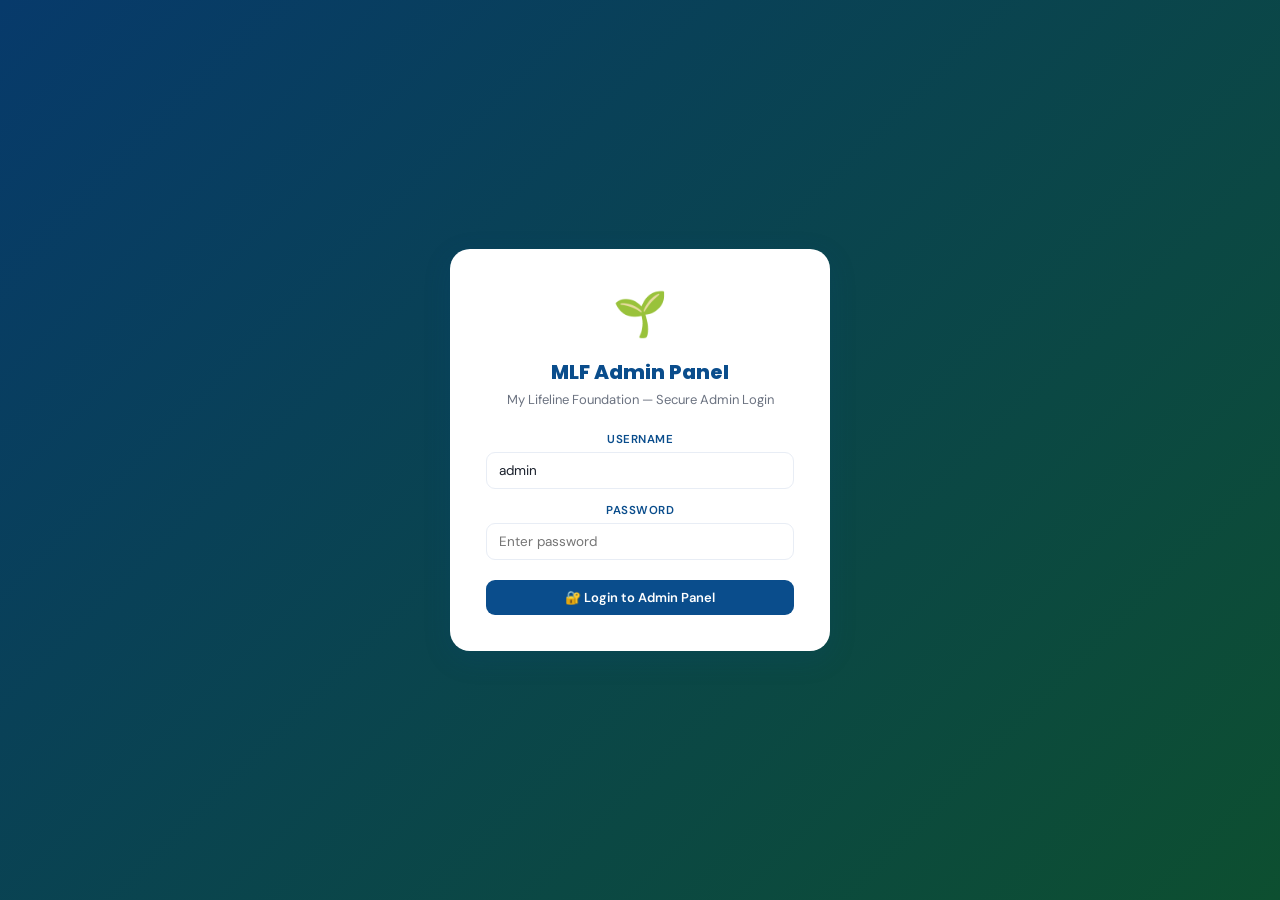
==== commit aac33912: "Update print statement from 'Hello' to 'Goodbye'" ====
--- a/admin.html
+++ b/admin.html
@@ -115,11 +115,15 @@
 .festival-item .info{flex:1;}
 .festival-item .name{font-size:13px;font-weight:600;color:var(--text);}
 .festival-item .date{font-size:11px;color:var(--gray);}
+.bday-item{display:flex;align-items:center;gap:10px;padding:8px 0;border-bottom:1px solid var(--gray-lt);}
+.bday-item:last-child{border-bottom:none;}
+.bday-av{width:32px;height:32px;border-radius:50%;display:flex;align-items:center;justify-content:center;font-size:13px;font-weight:700;flex-shrink:0;}
 @media(max-width:900px){.sidebar{transform:translateX(-100%);}.main{margin-left:0;}.topbar{left:0;}.stats-row{grid-template-columns:1fr 1fr;}.grid-2,.grid-3,.grid-4{grid-template-columns:1fr;}.gal-grid{grid-template-columns:repeat(3,1fr);}}
 </style>
 </head>
 <body>
 
+<!-- LOGIN -->
 <div id="loginScreen">
   <div class="login-box">
     <div class="logo-big">🌱</div>
@@ -127,9 +131,8 @@
     <p>My Lifeline Foundation — Secure Admin Login</p>
     <div class="field"><label>Username</label><input type="text" id="loginUser" value="admin"></div>
     <div class="field"><label>Password</label><input type="password" id="loginPass" placeholder="Enter password" onkeydown="if(event.key==='Enter')doLogin()"></div>
-    <div id="loginErr" style="color:#ef4444;font-size:12px;margin-bottom:10px;display:none;">Invalid credentials</div>
+    <div id="loginErr" style="color:#ef4444;font-size:12px;margin-bottom:10px;display:none;">Invalid credentials. Please try again.</div>
     <button class="btn btn-blue btn-full" onclick="doLogin()" style="margin-top:6px;">🔐 Login to Admin Panel</button>
-    <p style="margin-top:16px;font-size:11px;color:var(--gray);">Default: admin / mlf@2024</p>
   </div>
 </div>
 
@@ -165,10 +168,10 @@
     <div class="sb-item" onclick="showPage('donors')"><span class="ico">💝</span> Donors</div>
     <div class="sb-section">Settings</div>
     <div class="sb-item" onclick="showPage('password')"><span class="ico">🔑</span> Change Password</div>
-    <div class="sb-item" onclick="showPage('forgot')"><span class="ico">🔓</span> Forgot Password</div>
+    <div class="sb-item" onclick="showPage('forgot')"><span class="ico">🔓</span> Volunteer Lookup</div>
     <div class="sb-item" onclick="showPage('sheets')"><span class="ico">📊</span> Google Sheets</div>
   </nav>
-  <div class="sb-footer">MLF Admin Panel v3.0</div>
+  <div class="sb-footer">MLF Admin Panel v3.1 ✨</div>
 </aside>
 
 <div class="topbar">
@@ -177,6 +180,7 @@
     <button class="topbar-btn topbar-btn-green" onclick="saveAllData()">💾 Save All Changes</button>
     <button class="topbar-btn topbar-btn-primary" onclick="window.open('index.html','_blank')">🌐 View Website</button>
     <span class="admin-badge">👤 Admin</span>
+    <span id="lastSavedBadge" style="font-size:11px;color:var(--gray);background:var(--off);border:1px solid var(--gray-lt);border-radius:20px;padding:5px 12px;"></span>
     <button class="topbar-btn topbar-btn-danger" onclick="doLogout()">Logout</button>
   </div>
 </div>
@@ -191,8 +195,9 @@
     <div class="stat-card"><span class="ico">🖼️</span><div class="num" id="dash-photos">0</div><div class="lbl">Gallery Photos</div></div>
     <div class="stat-card"><span class="ico">👥</span><div class="num" id="dash-board">0</div><div class="lbl">Board Members</div></div>
   </div>
-  <div class="grid-2">
+  <div class="grid-3">
     <div class="card"><div class="card-hd"><h3>🕐 Recent Volunteers</h3></div><div class="card-body"><div id="dash-recent-vols"><p style="color:var(--gray);font-size:13px;">No volunteers yet.</p></div></div></div>
+    <div class="card"><div class="card-hd"><h3>🎂 Upcoming Birthdays</h3><span style="font-size:11px;color:var(--gray);">Next 7 days</span></div><div class="card-body" style="padding:14px 20px;"><div id="dash-birthdays"><p style="color:var(--gray);font-size:13px;">No birthdays in next 7 days.</p></div></div></div>
     <div class="card"><div class="card-hd"><h3>📢 Quick Actions</h3></div><div class="card-body">
       <button class="btn btn-blue btn-full" style="margin-bottom:10px;" onclick="showPage('board')">➕ Add Board Member</button>
       <button class="btn btn-green btn-full" style="margin-bottom:10px;" onclick="showPage('gallery')">📷 Upload to Gallery</button>
@@ -202,9 +207,9 @@
   </div>
   <div class="card"><div class="card-hd"><h3>🌐 Supabase Connection</h3></div>
     <div class="card-body">
-      <div id="sbStatus" class="info-box">⏳ Checking...</div>
+      <div id="sbStatus" class="info-box">⏳ Checking Supabase connection...</div>
       <div class="info-box" style="margin-top:12px;background:#dcfce7;border-color:#86efac;color:#166534;">
-        ✅ Your Supabase storage policies (allow_select, allow_uploads, public_insert_all, public_read_all) are already configured. Images upload successfully!
+        ✅ Storage policies (allow_select, allow_uploads, public_insert_all, public_read_all) configured. Images upload to CDN!
       </div>
     </div>
   </div>
@@ -217,11 +222,11 @@
       <div>
         <div class="field"><label>Location Badge Text</label><input type="text" id="hero-b" placeholder="Kendrapara, Odisha — India"></div>
         <div class="field"><label>Main Heading</label><input type="text" id="hero-h1" placeholder="Empowering Rural Lives Through Education &amp; Hope"></div>
-        <div class="field"><label>Highlighted Word</label><input type="text" id="hero-em" placeholder="Education"></div>
+        <div class="field"><label>Highlighted Word (in heading)</label><input type="text" id="hero-em" placeholder="Education"></div>
         <div class="field"><label>Description</label><textarea id="hero-p" rows="3"></textarea></div>
         <div class="grid-2">
-          <div class="field"><label>Button 1</label><input type="text" id="hero-b1" placeholder="Donate Now"></div>
-          <div class="field"><label>Button 2</label><input type="text" id="hero-b2" placeholder="Join as Volunteer"></div>
+          <div class="field"><label>Button 1 Text</label><input type="text" id="hero-b1" placeholder="Donate Now"></div>
+          <div class="field"><label>Button 2 Text</label><input type="text" id="hero-b2" placeholder="Join as Volunteer"></div>
         </div>
       </div>
       <div>
@@ -230,7 +235,8 @@
           <div class="ico">🖼️</div><p>Upload hero background image</p><p style="font-size:11px;">1920x1080px recommended, max 10MB</p>
           <input type="file" id="hero-bg-file" accept="image/*" style="display:none" onchange="handleImageUpload(this,'hero-bg-preview','hero-bg-url','hero/')">
         </div>
-        <img id="hero-bg-preview" class="upload-preview" style="display:none" src=""><input type="hidden" id="hero-bg-url">
+        <img id="hero-bg-preview" class="upload-preview" style="display:none" src="">
+        <input type="hidden" id="hero-bg-url">
         <p class="field-note" style="margin-top:6px;">Current: <span id="hero-bg-current" style="color:var(--blue);">Default gradient</span></p>
       </div>
     </div></div>
@@ -305,7 +311,7 @@
 
 <!-- TESTIMONIALS -->
 <div class="page" id="page-testimonials">
-  <div class="card"><div class="card-hd"><h3>💬 Testimonials</h3><button class="btn btn-blue btn-sm" onclick="saveSection('stories')">💾 Save Stories</button></div>
+  <div class="card"><div class="card-hd"><h3>💬 Testimonials / Stories</h3><button class="btn btn-blue btn-sm" onclick="saveSection('stories')">💾 Save Stories</button></div>
     <div class="card-body"><div class="grid-2">
       <div class="card"><div class="card-hd"><h3>Story 1</h3></div><div class="card-body">
         <div class="upload-area" onclick="document.getElementById('st1-file').click()"><div class="ico">👤</div><p>Upload avatar</p><input type="file" id="st1-file" accept="image/*" style="display:none" onchange="handleImageUpload(this,'st1-preview','st1-img','stories/')"></div>
@@ -364,16 +370,20 @@
 <!-- COORDINATORS -->
 <div class="page" id="page-coordinators">
   <div class="card"><div class="card-hd"><h3>📍 Coordinators</h3><button class="btn btn-green btn-sm" onclick="openAddCoord()">➕ Add Coordinator</button></div>
-    <div class="card-body"><div id="coordList"><p style="color:var(--gray);font-size:13px;">No coordinators added yet.</p></div></div>
+    <div class="card-body">
+      <div class="info-box">Coordinators added here are automatically registered in the website's login system. They can log in using their Coordinator ID and phone number.</div>
+      <div id="coordList"><p style="color:var(--gray);font-size:13px;">No coordinators added yet.</p></div>
+    </div>
   </div>
 </div>
 
 <!-- GALLERY -->
 <div class="page" id="page-gallery">
-  <div class="card"><div class="card-hd"><h3>🖼️ Gallery Management</h3></div>
+  <div class="card"><div class="card-hd"><h3>🖼️ Gallery Management</h3><div style="display:flex;gap:8px;"><button class="btn btn-red btn-sm" onclick="clearGallery()">🗑️ Clear All</button></div></div>
     <div class="card-body">
       <div class="grid-2" style="margin-bottom:16px;">
         <div>
+          <div class="field"><label>Caption for Upload Batch</label><input type="text" id="gal-bulk-caption" placeholder="e.g. MLF Health Camp 2025 — Kendrapara"></div>
           <div class="upload-area" onclick="document.getElementById('gal-bulk-file').click()">
             <div class="ico">📤</div><p>Click to upload photos (multiple allowed)</p><p style="font-size:11px;">JPG, PNG, WebP — max 10MB each</p>
             <input type="file" id="gal-bulk-file" accept="image/*" multiple style="display:none" onchange="handleGalleryUpload(this)">
@@ -386,6 +396,7 @@
         </div>
       </div>
       <div class="section-divider"></div>
+      <p style="font-size:12px;color:var(--gray);margin-bottom:12px;" id="galCount">0 photos</p>
       <div class="gal-grid" id="galGrid"></div>
     </div>
   </div>
@@ -425,8 +436,8 @@
         <div class="field"><label>Page Heading</label><input type="text" id="don-h"></div>
         <div class="field"><label>Paragraph 1</label><textarea id="don-p1" rows="3"></textarea></div>
         <div class="field"><label>Paragraph 2 (HTML ok)</label><textarea id="don-p2" rows="2"></textarea></div>
-        <div class="field"><label>WhatsApp Number</label><input type="text" id="don-wa" placeholder="+91 8480141339"></div>
-        <div class="field"><label>WhatsApp Label</label><input type="text" id="don-upil"></div>
+        <div class="field"><label>WhatsApp Number (with +91)</label><input type="text" id="don-wa" placeholder="+91 8480141339"></div>
+        <div class="field"><label>WhatsApp Button Label</label><input type="text" id="don-upil"></div>
       </div>
       <div>
         <div class="field"><label>Organization Name</label><input type="text" id="don-org"></div>
@@ -446,13 +457,13 @@
         <div class="field"><label>Office Address</label><textarea id="con-a" rows="3"></textarea></div>
         <div class="field"><label>Phone 1</label><input type="text" id="con-p1"></div>
         <div class="field"><label>Phone 2</label><input type="text" id="con-p2"></div>
-        <div class="field"><label>Email</label><input type="email" id="con-em"></div>
+        <div class="field"><label>Email Address</label><input type="email" id="con-em" placeholder="info@mylifelinefoundation.org"></div>
         <div class="field"><label>Website URL</label><input type="url" id="con-web"></div>
-        <div class="field"><label>WhatsApp</label><input type="text" id="con-w"></div>
+        <div class="field"><label>WhatsApp Number</label><input type="text" id="con-w"></div>
       </div>
       <div>
         <div class="field"><label>Google Maps Embed src URL</label><textarea id="con-m" rows="4"></textarea></div>
-        <div class="info-box">Maps → Share → Embed a map → Copy the src="..." URL only</div>
+        <div class="info-box">Google Maps → Share → Embed a map → Copy only the src="..." URL value.</div>
       </div>
     </div></div>
   </div>
@@ -516,7 +527,7 @@
   </div>
   <div id="tab-fest-list" class="tab-pane active">
     <div class="card"><div class="card-hd"><h3>🎉 Odia Festival Calendar</h3><button class="btn btn-green btn-sm" onclick="openAddFestival()">➕ Add Festival</button></div>
-      <div class="card-body"><div class="info-box">Festivals show in the clock widget in Odia. Default festivals pre-loaded.</div><div id="festivalList"></div></div>
+      <div class="card-body"><div class="info-box">Festivals appear in the clock widget on the website in Odia. Default festivals are pre-loaded.</div><div id="festivalList"></div></div>
     </div>
   </div>
   <div id="tab-ticker-list" class="tab-pane">
@@ -524,7 +535,7 @@
       <div class="card-body">
         <div class="field"><label>Birthday Wish Template (use {name} for volunteer name)</label><input type="text" id="bday-wish" placeholder="ଜନ୍ମଦିନ ଶୁଭେଚ୍ଛା {name}! MLF ପରିବାର ତଙ୍କୁ ଶୁଭେଚ୍ଛା ଜଣାଉଛି 🎉"></div>
         <button class="btn btn-blue btn-sm" onclick="saveBdayWish()" style="margin-bottom:16px;">💾 Save Birthday Template</button>
-        <div id="tickerList"><p style="color:var(--gray);font-size:13px;">No custom messages.</p></div>
+        <div id="tickerList"><p style="color:var(--gray);font-size:13px;">No custom messages. Default messages show on website.</p></div>
       </div>
     </div>
   </div>
@@ -535,7 +546,7 @@
   <div class="card">
     <div class="card-hd"><h3>🙋 Registered Volunteers</h3>
       <div style="display:flex;gap:8px;">
-        <input type="text" id="vol-search" placeholder="Search by name/ID..." style="padding:7px 12px;border:1.5px solid var(--gray-lt);border-radius:8px;font-size:13px;width:200px;" oninput="filterVolunteers()">
+        <input type="text" id="vol-search" placeholder="Search name / ID..." style="padding:7px 12px;border:1.5px solid var(--gray-lt);border-radius:8px;font-size:13px;width:200px;" oninput="filterVolunteers()">
         <button class="btn btn-outline btn-sm" onclick="exportVolunteers()">📥 Export CSV</button>
         <button class="btn btn-green btn-sm" onclick="syncToSheets()">🔄 Sync to Sheets</button>
       </div>
@@ -550,7 +561,12 @@
 <!-- DONORS -->
 <div class="page" id="page-donors">
   <div class="card">
-    <div class="card-hd"><h3>💝 Donors</h3><button class="btn btn-green btn-sm" onclick="openAddDonor()">➕ Add Donor</button></div>
+    <div class="card-hd"><h3>💝 Donors</h3>
+      <div style="display:flex;gap:8px;">
+        <button class="btn btn-outline btn-sm" onclick="exportDonors()">📥 Export CSV</button>
+        <button class="btn btn-green btn-sm" onclick="openAddDonor()">➕ Add Donor</button>
+      </div>
+    </div>
     <div class="card-body" style="padding:0;"><div style="overflow-x:auto;">
       <table class="tbl"><thead><tr><th>Name</th><th>Mobile</th><th>Amount</th><th>Type</th><th>Date</th><th>Notes</th><th>Del</th></tr></thead>
       <tbody id="donorTbody"><tr><td colspan="7" style="text-align:center;color:var(--gray);padding:30px;">No donors recorded yet.</td></tr></tbody></table>
@@ -571,11 +587,13 @@
       </div>
       <div class="card"><div class="card-hd"><h3>🔲 QR Code Preview</h3></div>
         <div class="card-body" style="text-align:center;">
-          <div class="field"><label>Member ID</label><input type="text" id="qrPreviewId" placeholder="e.g. MLF-V-01426" style="text-transform:uppercase;letter-spacing:1px;font-weight:600;"></div>
-          <div class="field"><label>Base URL</label><input type="url" id="qrBaseUrl" placeholder="https://mylifelinefoundation.org/index.html"></div>
+          <div class="grid-2" style="max-width:500px;margin:0 auto 16px;">
+            <div class="field"><label>Member ID</label><input type="text" id="qrPreviewId" placeholder="e.g. MLF-V-01426" style="text-transform:uppercase;letter-spacing:1px;font-weight:600;"></div>
+            <div class="field"><label>Base URL</label><input type="url" id="qrBaseUrl" placeholder="https://mylifelinefoundation.org/index.html"></div>
+          </div>
           <button class="btn btn-blue" onclick="generateAdminQR()">🔲 Generate QR</button>
           <div id="adminQRDisplay" style="margin-top:16px;display:inline-block;padding:12px;background:white;border-radius:8px;border:1px solid var(--gray-lt);"></div>
-          <div style="margin-top:10px;"><button class="btn btn-green btn-sm" onclick="downloadAdminQR()">⬇️ Download QR</button></div>
+          <div style="margin-top:10px;"><button class="btn btn-green btn-sm" onclick="downloadAdminQR()">⬇️ Download QR PNG</button></div>
         </div>
       </div>
       <div class="card"><div class="card-hd"><h3>📊 Counter &amp; Stats</h3></div>
@@ -584,7 +602,7 @@
             <div><strong style="font-size:13px;">Current counter:</strong> <span id="currentCounter" style="color:var(--blue);font-weight:700;">-</span></div>
             <button class="btn btn-red btn-sm" onclick="resetCounter()">⚠️ Reset Counter</button>
           </div>
-          <div class="warn-box" style="margin-top:12px;">Resetting counter restarts ID numbering from 01. Existing IDs are NOT changed.</div>
+          <div class="warn-box" style="margin-top:12px;">Resetting the counter will restart ID numbering from 01. Existing IDs are NOT changed.</div>
           <div style="margin-top:16px;" id="idStatsList"></div>
         </div>
       </div>
@@ -608,8 +626,8 @@
 <div class="page" id="page-forgot">
   <div class="card" style="max-width:560px;"><div class="card-hd"><h3>🔓 Volunteer Account Lookup</h3></div>
     <div class="card-body">
-      <div class="info-box">Find a volunteer by mobile + last 4 Aadhaar digits to recover their ID.</div>
-      <div class="field"><label>Mobile Number</label><input type="tel" id="forg-mobile" placeholder="10-digit mobile" maxlength="10"></div>
+      <div class="info-box">Find a volunteer by mobile number + last 4 digits of Aadhaar to recover their ID.</div>
+      <div class="field"><label>Mobile Number</label><input type="tel" id="forg-mobile" placeholder="10-digit mobile number" maxlength="10"></div>
       <div class="field"><label>Last 4 Digits of Aadhaar</label><input type="text" id="forg-aadhaar" placeholder="e.g. 7832" maxlength="4"></div>
       <button class="btn btn-blue" onclick="lookupVolunteer()">🔍 Find Volunteer</button>
       <div id="forg-result" style="margin-top:16px;"></div>
@@ -625,6 +643,7 @@
       <div class="field"><label>Apps Script Web App URL</label><input type="url" id="sheets-url" placeholder="https://script.google.com/macros/s/...../exec"></div>
       <button class="btn btn-blue" style="margin-top:12px;" onclick="saveSheets()">💾 Save URL</button>
       <button class="btn btn-outline" style="margin-top:12px;margin-left:8px;" onclick="testSheets()">🔗 Test Connection</button>
+      <div class="warn-box" style="margin-top:16px;">Note: Test uses no-cors mode, so no confirmation is possible. Check your Google Sheet for the test row after clicking Test.</div>
     </div>
   </div>
 </div>
@@ -637,7 +656,7 @@
     <div class="modal-body">
       <input type="hidden" id="member-edit-idx">
       <div class="field"><label>Full Name *</label><input type="text" id="m-name"></div>
-      <div class="field"><label>Designation *</label><input type="text" id="m-desig" placeholder="e.g. CEO / Founder"></div>
+      <div class="field"><label>Designation *</label><input type="text" id="m-desig" placeholder="e.g. CEO / Founder / Trustee"></div>
       <div class="upload-area" onclick="document.getElementById('m-photo-file').click()"><div class="ico">👤</div><p>Upload member photo</p><input type="file" id="m-photo-file" accept="image/*" style="display:none" onchange="handleImageUpload(this,'m-photo-preview','m-photo-url','board_members/')"></div>
       <img id="m-photo-preview" style="width:70px;height:70px;border-radius:50%;object-fit:cover;border:2px solid var(--blue);display:none;margin-top:8px;" src=""><input type="hidden" id="m-photo-url">
       <div style="display:flex;gap:10px;margin-top:20px;"><button class="btn btn-green btn-full" onclick="saveMember('board')">✅ Save Member</button><button class="btn btn-outline" onclick="closeModal('modal-member')">Cancel</button></div>
@@ -649,10 +668,10 @@
   <div class="modal-box"><div class="modal-hd"><h3 id="coordModalTitle">➕ Add Coordinator</h3><button class="modal-close" onclick="closeModal('modal-coord')">✕</button></div>
     <div class="modal-body">
       <input type="hidden" id="coord-edit-idx">
-      <div class="grid-2"><div class="field"><label>Full Name *</label><input type="text" id="c-name"></div><div class="field"><label>Role *</label><input type="text" id="c-role"></div></div>
-      <div class="grid-2"><div class="field"><label>Volunteer ID</label><input type="text" id="c-id" placeholder="e.g. MLF-C-01426"></div><div class="field"><label>Phone</label><input type="tel" id="c-phone"></div></div>
-      <div class="field"><label>Area / Location</label><input type="text" id="c-area"></div>
-      <div class="upload-area" onclick="document.getElementById('c-photo-file').click()"><div class="ico">👤</div><p>Upload photo</p><input type="file" id="c-photo-file" accept="image/*" style="display:none" onchange="handleImageUpload(this,'c-photo-preview','c-photo-url','coordinators/')"></div>
+      <div class="grid-2"><div class="field"><label>Full Name *</label><input type="text" id="c-name"></div><div class="field"><label>Role *</label><input type="text" id="c-role" placeholder="e.g. District Coordinator"></div></div>
+      <div class="grid-2"><div class="field"><label>Coordinator ID</label><input type="text" id="c-id" placeholder="e.g. MLF-C-01426"></div><div class="field"><label>Phone (10 digits) *</label><input type="tel" id="c-phone" maxlength="10" placeholder="10-digit mobile"></div></div>
+      <div class="field"><label>Area / Location</label><input type="text" id="c-area" placeholder="e.g. Kendrapara District"></div>
+      <div class="upload-area" onclick="document.getElementById('c-photo-file').click()"><div class="ico">👤</div><p>Upload coordinator photo</p><input type="file" id="c-photo-file" accept="image/*" style="display:none" onchange="handleImageUpload(this,'c-photo-preview','c-photo-url','coordinators/')"></div>
       <img id="c-photo-preview" style="width:70px;height:70px;border-radius:50%;object-fit:cover;border:2px solid var(--green);display:none;margin-top:8px;" src=""><input type="hidden" id="c-photo-url">
       <div style="display:flex;gap:10px;margin-top:20px;"><button class="btn btn-green btn-full" onclick="saveMember('coord')">✅ Save Coordinator</button><button class="btn btn-outline" onclick="closeModal('modal-coord')">Cancel</button></div>
     </div>
@@ -676,7 +695,7 @@
   <div class="modal-box"><div class="modal-hd"><h3>➕ Add Ticker Message</h3><button class="modal-close" onclick="closeModal('modal-ticker')">✕</button></div>
     <div class="modal-body">
       <div class="field"><label>Tag Type</label><select id="tick-tag"><option value="program">📋 Program</option><option value="event">📅 Event</option><option value="rating">⭐ Rating</option><option value="welcome">🤝 Welcome</option></select></div>
-      <div class="field"><label>Label Text</label><input type="text" id="tick-label" placeholder="📋 Program"></div>
+      <div class="field"><label>Label Text</label><input type="text" id="tick-label" placeholder="📋 New Program"></div>
       <div class="field"><label>Message Text</label><textarea id="tick-text" rows="3"></textarea></div>
       <div style="display:flex;gap:10px;margin-top:16px;"><button class="btn btn-green btn-full" onclick="saveTicker()">✅ Save Message</button><button class="btn btn-outline" onclick="closeModal('modal-ticker')">Cancel</button></div>
     </div>
@@ -701,13 +720,27 @@
   </div>
 </div>
 
+<!-- VOLUNTEER DETAIL MODAL -->
+<div class="modal-ov" id="modal-vol-detail">
+  <div class="modal-box"><div class="modal-hd"><h3>👤 Volunteer Details</h3><button class="modal-close" onclick="closeModal('modal-vol-detail')">✕</button></div>
+    <div class="modal-body" id="volDetailBody"></div>
+  </div>
+</div>
+
 <div class="toast" id="toast"></div>
 
 <script>
-/* MLF Admin Panel v3.0 — FIXED
-   KEY FIX: saveSection() now always does localStorage.setItem('mlf_st',...)
-   which triggers the storage event on index.html tab, auto-updating website.
-*/
+/* ═══════════════════════════════════════
+   MLF Admin Panel v3.1 — COMPLETE REBUILD
+   All fixes applied:
+   - Gallery: inline caption input (no more browser prompt)
+   - Dashboard: birthday widget + correct photo count
+   - Donors: CSV export
+   - Board edit: photo pre-fill fix
+   - Volunteer detail: proper modal (no alert)
+   - Login: no credential hint
+   - Coordinator: phone validation
+═══════════════════════════════════════ */
 const SB_URL='https://mvkbczobozlbdigkecwr.supabase.co';
 const SB_KEY='eyJhbGciOiJIUzI1NiIsInR5cCI6IkpXVCJ9.eyJpc3MiOiJzdXBhYmFzZSIsInJlZiI6Im12a2Jjem9ib3psYmRpZ2tlY3dyIiwicm9sZSI6ImFub24iLCJpYXQiOjE3NzQyNDk0MzksImV4cCI6MjA4OTgyNTQzOX0.QzrmLBzKyA3NzQTKFnTSiGHiEnIeD0DwH5fCULhDUTM';
 const SB_BUCKET='mlf-images';
@@ -723,18 +756,19 @@
     init();
   } else {
     document.getElementById('loginErr').style.display='block';
+    document.getElementById('loginPass').select();
   }
 }
 function doLogout(){document.getElementById('loginScreen').classList.remove('hidden');document.getElementById('loginPass').value='';}
 
-// DB helpers — all use key 'mlf_st'
+// DB helpers
 const DB={
   get:k=>{try{return JSON.parse(localStorage.getItem(k)||'null');}catch{return null;}},
   set:(k,v)=>localStorage.setItem(k,JSON.stringify(v)),
   getSt:()=>DB.get('mlf_st')||{},
   setSt:d=>{
-    // CRITICAL: use setItem directly so storage event fires in website tab
     localStorage.setItem('mlf_st',JSON.stringify(d));
+    try{const bc=new BroadcastChannel('mlf_sync');bc.postMessage('mlf_st');bc.close();}catch(e){}
   }
 };
 function getVols(){return JSON.parse(localStorage.getItem('mlf_volunteers')||'[]');}
@@ -745,9 +779,14 @@
 function init(){
   checkSupabase();
   loadAllFields();
-  renderBoard();renderCoords();renderGallery();
-  renderFestivals();renderTicker();
-  renderVolunteers();renderDonors();
+  renderBoard();
+  renderCoords();
+  renderGallery();
+  renderFestivals();
+  renderTicker();
+  renderVolunteers();
+  renderDonors();
+  renderBirthdays();
   updateDashboard();
   const su=localStorage.getItem('mlf_url')||'';
   const sel=document.getElementById('sheets-url');if(sel)sel.value=su;
@@ -755,7 +794,16 @@
   const bdEl=document.getElementById('bday-wish');if(bdEl&&bday)bdEl.value=bday;
 }
 
-const PAGE_TITLES={dashboard:'📊 Dashboard',hero:'🏠 Hero Section',about:'ℹ️ About Section',programs:'📋 Programs',stats:'📈 Impact Stats',testimonials:'💬 Testimonials',join:'🤝 Join Section',vision:'🎯 Vision & Mission',board:'👥 Board Members',coordinators:'📍 Coordinators',gallery:'🖼️ Gallery',progpages:'📄 Program Pages',donate:'❤️ Donate Page',contact:'📞 Contact Page',branding:'🎨 Logo & Branding',footer:'📌 Footer',legal:'📜 Legal Documents',festivals:'🎉 Festivals & Ticker',volunteers:'🙋 Volunteers',donors:'💝 Donors',password:'🔑 Change Password',forgot:'🔓 Forgot Password',sheets:'📊 Google Sheets',desig:'🏷️ ID & Designations'};
+const PAGE_TITLES={
+  dashboard:'📊 Dashboard',hero:'🏠 Hero Section',about:'ℹ️ About Section',
+  programs:'📋 Programs',stats:'📈 Impact Stats',testimonials:'💬 Testimonials',
+  join:'🤝 Join Section',vision:'🎯 Vision & Mission',board:'👥 Board Members',
+  coordinators:'📍 Coordinators',gallery:'🖼️ Gallery',progpages:'📄 Program Pages',
+  donate:'❤️ Donate Page',contact:'📞 Contact Page',branding:'🎨 Logo & Branding',
+  footer:'📌 Footer',legal:'📜 Legal Documents',festivals:'🎉 Festivals & Ticker',
+  volunteers:'🙋 Volunteers',donors:'💝 Donors',password:'🔑 Change Password',
+  forgot:'🔓 Volunteer Lookup',sheets:'📊 Google Sheets',desig:'🏷️ ID & Designations'
+};
 
 function showPage(id){
   document.querySelectorAll('.page').forEach(p=>p.classList.remove('active'));
@@ -768,6 +816,7 @@
   if(id==='desig')loadDesigPage();
   if(id==='volunteers')renderVolunteers();
   if(id==='donors')renderDonors();
+  if(id==='gallery')renderGallery();
 }
 
 async function checkSupabase(){
@@ -775,9 +824,8 @@
   try{
     const r=await fetch(`${SB_URL}/storage/v1/object/list/${SB_BUCKET}`,{method:'POST',headers:{'apikey':SB_KEY,'Authorization':`Bearer ${SB_KEY}`,'Content-Type':'application/json'},body:JSON.stringify({prefix:'',limit:1})});
     if(r.ok||r.status===200){
-      el.className='info-box';
-      el.style.background='#dcfce7';el.style.borderColor='#86efac';el.style.color='#166534';
-      el.innerHTML='✅ Supabase connected! Bucket <strong>mlf-images</strong> ready. Your policies are active — images will upload to CDN.';
+      el.style.cssText='background:#dcfce7;border-color:#86efac;color:#166534;';
+      el.innerHTML='✅ Supabase connected! Bucket <strong>mlf-images</strong> ready. Images upload to CDN.';
     } else {
       el.className='warn-box';
       el.innerHTML=`⚠️ Supabase status ${r.status}. Images will save as base64 locally (still works).`;
@@ -785,12 +833,11 @@
   }catch{el.className='warn-box';el.innerHTML='⚠️ Cannot reach Supabase. Images will save locally as base64.';}
 }
 
-// Upload image — tries Supabase CDN first, falls back to compressed base64
+// Upload image — Supabase CDN first, base64 fallback
 async function handleImageUpload(input,previewId,urlId,folder){
   const file=input.files[0];if(!file)return;
   if(file.size>10*1024*1024){showToast('File too large. Max 10MB.','error');return;}
-  showToast('Uploading image... ⏳','');
-  // Try Supabase first
+  showToast('Uploading... ⏳','');
   try{
     const ext=file.name.split('.').pop().toLowerCase();
     const fname=folder+Date.now()+'_'+Math.random().toString(36).substr(2,6)+'.'+ext;
@@ -805,7 +852,8 @@
       const prev=previewId?document.getElementById(previewId):null;
       if(prev){prev.src=url;prev.style.display='';}
       showToast('✅ Uploaded to Supabase CDN!','success');
-      input.value='';return;
+      input.value='';
+      return;
     }
   }catch(e){}
   // Fallback: base64
@@ -813,7 +861,7 @@
   if(urlId)document.getElementById(urlId).value=b64;
   const prev=previewId?document.getElementById(previewId):null;
   if(prev){prev.src=b64;prev.style.display='';}
-  showToast('✅ Image ready! (stored locally)','success');
+  showToast('✅ Image ready (stored locally).','success');
   input.value='';
 }
 
@@ -841,15 +889,20 @@
   });
 }
 
-// Gallery
+// ── GALLERY ──
 function renderGallery(){
   const photos=DB.getSt().gallery||[];
-  const grid=document.getElementById('galGrid');if(!grid)return;
+  const grid=document.getElementById('galGrid');
+  const countEl=document.getElementById('galCount');
+  if(!grid)return;
   document.getElementById('dash-photos').textContent=photos.length;
+  if(countEl)countEl.textContent=photos.length+' photo'+(photos.length!==1?'s':'');
   grid.innerHTML='';
   photos.forEach((img,i)=>{
     const div=document.createElement('div');div.className='gal-item';
-    div.innerHTML=`<img src="${img.url}" alt="${img.cap||''}" loading="lazy" onerror="this.style.display='none'"><button class="gal-item-del" onclick="deleteGalleryItem(${i})">🗑</button>`;
+    div.innerHTML=`<img src="${img.url}" alt="${img.cap||''}" loading="lazy" onerror="this.style.display='none'">
+      <div style="position:absolute;bottom:0;left:0;right:0;background:rgba(0,0,0,.55);padding:4px 6px;font-size:10px;color:#fff;white-space:nowrap;overflow:hidden;text-overflow:ellipsis;">${img.cap||''}</div>
+      <button class="gal-item-del" onclick="deleteGalleryItem(${i})">🗑</button>`;
     grid.appendChild(div);
   });
   const add=document.createElement('div');add.className='gal-add';
@@ -857,78 +910,105 @@
   add.onclick=()=>document.getElementById('gal-bulk-file').click();
   grid.appendChild(add);
 }
+
 async function handleGalleryUpload(input){
   const files=Array.from(input.files);if(!files.length)return;
+  // Use the inline caption input — no more browser prompt()
+  const captionInput=document.getElementById('gal-bulk-caption');
+  const defaultCap=(captionInput&&captionInput.value.trim())||'MLF Activity';
   const st=DB.getSt();if(!st.gallery)st.gallery=[];
   let sbOk=0,b64Ok=0;
+  showToast(`Uploading ${files.length} photo(s)... ⏳`,'');
   for(let i=0;i<files.length;i++){
-    const cap=prompt(`Caption for photo ${i+1}/${files.length}?\n${files[i].name}`,'MLF Activity')||'MLF Activity';
-    // Try Supabase
+    const cap=files.length===1?defaultCap:(defaultCap+' '+(i+1));
     try{
       const ext=files[i].name.split('.').pop().toLowerCase();
       const fname='gallery/'+Date.now()+'_'+Math.random().toString(36).substr(2,6)+'.'+ext;
       const resp=await fetch(`${SB_URL}/storage/v1/object/${SB_BUCKET}/${fname}`,{method:'POST',headers:{'apikey':SB_KEY,'Authorization':`Bearer ${SB_KEY}`,'Content-Type':files[i].type||'image/jpeg','x-upsert':'true'},body:files[i]});
-      if(resp.ok){
-        st.gallery.push({url:`${SB_URL}/storage/v1/object/public/${SB_BUCKET}/${fname}`,cap});sbOk++;continue;
-      }
+      if(resp.ok){st.gallery.push({url:`${SB_URL}/storage/v1/object/public/${SB_BUCKET}/${fname}`,cap});sbOk++;continue;}
     }catch{}
-    // Base64 fallback
     try{const b64=await fileToBase64(files[i]);st.gallery.push({url:b64,cap});b64Ok++;}catch{}
   }
   DB.setSt(st);renderGallery();
-  showToast(sbOk>0?`✅ ${sbOk} to Supabase, ${b64Ok} local`:`✅ ${b64Ok} photos added`,'success');
+  if(captionInput)captionInput.value='';
+  showToast(sbOk>0?`✅ ${sbOk} to Supabase CDN, ${b64Ok} local`:`✅ ${b64Ok} photo(s) added`,'success');
   input.value='';
 }
+
 function addGalleryByUrl(){
   const url=document.getElementById('gal-url-input').value.trim();
   const cap=document.getElementById('gal-url-cap').value.trim()||'MLF Activity';
-  if(!url){showToast('Enter a valid URL','error');return;}
+  if(!url){showToast('Enter a valid image URL','error');return;}
   const st=DB.getSt();if(!st.gallery)st.gallery=[];
   st.gallery.push({url,cap});DB.setSt(st);
   document.getElementById('gal-url-input').value='';document.getElementById('gal-url-cap').value='';
   renderGallery();showToast('✅ Photo added!','success');
 }
+
 function deleteGalleryItem(idx){
   if(!confirm('Delete this photo?'))return;
   const st=DB.getSt();st.gallery.splice(idx,1);DB.setSt(st);renderGallery();
 }
 
-// Board
+function clearGallery(){
+  if(!confirm('Delete ALL gallery photos? This cannot be undone.'))return;
+  const st=DB.getSt();st.gallery=[];DB.setSt(st);renderGallery();
+  showToast('Gallery cleared.','');
+}
+
+// ── BOARD MEMBERS ──
 function renderBoard(){
   const members=DB.getSt().board||[];
   const list=document.getElementById('boardList');if(!list)return;
   document.getElementById('dash-board').textContent=members.length;
   if(!members.length){list.innerHTML='<p style="color:var(--gray);font-size:13px;">No board members added yet.</p>';return;}
   list.innerHTML=members.map((m,i)=>`<div class="member-card">
-    ${m.photo?`<img src="${m.photo}" class="member-card-photo" onerror="this.style.display='none'">`:'<div class="member-card-photo-def">👤</div>'}
+    ${m.photo?`<img src="${m.photo}" class="member-card-photo" onerror="this.style.display='none'">`:
+    '<div class="member-card-photo-def">👤</div>'}
     <div class="member-card-info"><div class="member-card-name">${m.name}</div><div class="member-card-role">${m.desig}</div></div>
-    <div class="member-card-btns"><button class="btn btn-outline btn-xs" onclick="editMember('board',${i})">✏️</button><button class="btn btn-red btn-xs" onclick="deleteMember('board',${i})">🗑</button></div>
+    <div class="member-card-btns">
+      <button class="btn btn-outline btn-xs" onclick="editMember('board',${i})">✏️ Edit</button>
+      <button class="btn btn-red btn-xs" onclick="deleteMember('board',${i})">🗑</button>
+    </div>
   </div>`).join('');
 }
+
 function renderCoords(){
   const coords=DB.getSt().coordinators||[];
   const list=document.getElementById('coordList');if(!list)return;
   if(!coords.length){list.innerHTML='<p style="color:var(--gray);font-size:13px;">No coordinators added yet.</p>';return;}
   list.innerHTML=coords.map((c,i)=>`<div class="member-card">
-    ${c.photo?`<img src="${c.photo}" class="member-card-photo" onerror="this.style.display='none'">`:'<div class="member-card-photo-def">📍</div>'}
-    <div class="member-card-info"><div class="member-card-name">${c.name}${c.id?` <span style="font-size:11px;color:var(--orange);">(${c.id})</span>`:''}</div><div class="member-card-role">${c.role}${c.area?' · '+c.area:''}${c.phone?' · 📞 '+c.phone:''}</div></div>
-    <div class="member-card-btns"><button class="btn btn-outline btn-xs" onclick="editMember('coord',${i})">✏️</button><button class="btn btn-red btn-xs" onclick="deleteMember('coord',${i})">🗑</button></div>
+    ${c.photo?`<img src="${c.photo}" class="member-card-photo" onerror="this.style.display='none'">`:
+    '<div class="member-card-photo-def">📍</div>'}
+    <div class="member-card-info">
+      <div class="member-card-name">${c.name}${c.id?` <span style="font-size:11px;color:var(--orange);">(${c.id})</span>`:''}</div>
+      <div class="member-card-role">${c.role}${c.area?' · '+c.area:''}${c.phone?' · 📞 '+c.phone:''}</div>
+    </div>
+    <div class="member-card-btns">
+      <button class="btn btn-outline btn-xs" onclick="editMember('coord',${i})">✏️ Edit</button>
+      <button class="btn btn-red btn-xs" onclick="deleteMember('coord',${i})">🗑</button>
+    </div>
   </div>`).join('');
 }
+
 function openAddMember(){
   document.getElementById('memberModalTitle').textContent='➕ Add Board Member';
   document.getElementById('member-edit-idx').value='';
   ['m-name','m-desig','m-photo-url'].forEach(id=>document.getElementById(id).value='');
-  const p=document.getElementById('m-photo-preview');if(p){p.src='';p.style.display='none';}
+  const p=document.getElementById('m-photo-preview');
+  if(p){p.src='';p.style.display='none';}
   openModal('modal-member');
 }
+
 function openAddCoord(){
   document.getElementById('coordModalTitle').textContent='➕ Add Coordinator';
   document.getElementById('coord-edit-idx').value='';
   ['c-name','c-role','c-id','c-phone','c-area','c-photo-url'].forEach(id=>document.getElementById(id).value='');
-  const p=document.getElementById('c-photo-preview');if(p){p.src='';p.style.display='none';}
+  const p=document.getElementById('c-photo-preview');
+  if(p){p.src='';p.style.display='none';}
   openModal('modal-coord');
 }
+
 function editMember(type,idx){
   const st=DB.getSt();
   if(type==='board'){
@@ -938,76 +1018,89 @@
     document.getElementById('m-name').value=m.name||'';
     document.getElementById('m-desig').value=m.desig||'';
     document.getElementById('m-photo-url').value=m.photo||'';
-    if(m.photo){const p=document.getElementById('m-photo-preview');if(p){p.src=m.photo;p.style.display='';}}
+    const p=document.getElementById('m-photo-preview');
+    if(p){
+      if(m.photo&&m.photo.length>10){p.src=m.photo;p.style.display='';}
+      else{p.src='';p.style.display='none';}
+    }
     openModal('modal-member');
-  }else{
+  } else {
     const c=(st.coordinators||[])[idx];if(!c)return;
     document.getElementById('coordModalTitle').textContent='✏️ Edit Coordinator';
     document.getElementById('coord-edit-idx').value=idx;
-    document.getElementById('c-name').value=c.name||'';document.getElementById('c-role').value=c.role||'';
-    document.getElementById('c-id').value=c.id||'';document.getElementById('c-phone').value=c.phone||'';
-    document.getElementById('c-area').value=c.area||'';document.getElementById('c-photo-url').value=c.photo||'';
-    if(c.photo){const p=document.getElementById('c-photo-preview');if(p){p.src=c.photo;p.style.display='';}}
+    document.getElementById('c-name').value=c.name||'';
+    document.getElementById('c-role').value=c.role||'';
+    document.getElementById('c-id').value=c.id||'';
+    document.getElementById('c-phone').value=c.phone||'';
+    document.getElementById('c-area').value=c.area||'';
+    document.getElementById('c-photo-url').value=c.photo||'';
+    const p=document.getElementById('c-photo-preview');
+    if(p){
+      if(c.photo&&c.photo.length>10){p.src=c.photo;p.style.display='';}
+      else{p.src='';p.style.display='none';}
+    }
     openModal('modal-coord');
   }
 }
+
 function saveMember(type){
   const st=DB.getSt();
   if(type==='board'){
     const name=document.getElementById('m-name').value.trim();
     const desig=document.getElementById('m-desig').value.trim();
-    if(!name||!desig){showToast('Name and Designation required','error');return;}
+    if(!name||!desig){showToast('Name and Designation are required','error');return;}
     if(!st.board)st.board=[];
     const idx=document.getElementById('member-edit-idx').value;
     const obj={name,desig,photo:document.getElementById('m-photo-url').value};
     if(idx!=='')st.board[parseInt(idx)]=obj;else st.board.push(obj);
-    DB.setSt(st);renderBoard();closeModal('modal-member');showToast('✅ Board member saved!','success');
-  }else{
+    DB.setSt(st);renderBoard();closeModal('modal-member');
+    showToast('✅ Board member saved!','success');
+  } else {
     const name=document.getElementById('c-name').value.trim();
     const role=document.getElementById('c-role').value.trim();
     const cid=document.getElementById('c-id').value.trim();
-    const cphone=document.getElementById('c-phone').value.trim();
-    if(!name||!role){showToast('Name and Role required','error');return;}
+    const rawPhone=document.getElementById('c-phone').value.trim();
+    if(!name||!role){showToast('Name and Role are required','error');return;}
+    // Validate phone — must be exactly 10 digits if provided
+    const mobile=rawPhone.replace(/\D/g,'').slice(-10);
+    if(rawPhone&&mobile.length!==10){showToast('Phone must be a valid 10-digit number','error');return;}
     if(!st.coordinators)st.coordinators=[];
     const idx=document.getElementById('coord-edit-idx').value;
-    const obj={name,role,id:cid,phone:cphone,area:document.getElementById('c-area').value.trim(),photo:document.getElementById('c-photo-url').value};
+    const obj={name,role,id:cid,phone:mobile||rawPhone,area:document.getElementById('c-area').value.trim(),photo:document.getElementById('c-photo-url').value};
     if(idx!=='')st.coordinators[parseInt(idx)]=obj;else st.coordinators.push(obj);
     DB.setSt(st);renderCoords();closeModal('modal-coord');
-
-    // ALSO register coordinator in mlf_volunteers so they can log in on website
-    if(cid&&cphone){
-      const mobile=cphone.replace(/\D/g,'').slice(-10);
-      if(mobile.length===10){
-        const vols=JSON.parse(localStorage.getItem('mlf_volunteers')||'[]');
-        const existIdx=vols.findIndex(v=>v.id===cid.toUpperCase());
-        const coordVol={
-          id:cid.toUpperCase(),type:'C',name,dob:'',fatherName:'',motherName:'',
-          occupation:role,mobile,
-          aadhaarDisplay:'**** **** (admin)',aadhaarKey:'admin_'+cid,
-          at:document.getElementById('c-area').value.trim(),post:'',ps:'',
-          district:document.getElementById('c-area').value.trim(),state:'Odisha',pin:'',
-          joinDate:new Date().toISOString().split('T')[0],
-          status:'Active',photo:document.getElementById('c-photo-url').value
-        };
-        if(existIdx>-1)vols[existIdx]=coordVol;else vols.push(coordVol);
-        localStorage.setItem('mlf_volunteers',JSON.stringify(vols));
-        showToast('✅ Coordinator saved! They can now login with ID: '+cid.toUpperCase(),'success');
-      } else {
-        showToast('✅ Coordinator saved! (Add valid 10-digit phone for login)','success');
-      }
+    // Register coordinator in volunteers so they can log in on website
+    if(cid&&mobile.length===10){
+      const vols=JSON.parse(localStorage.getItem('mlf_volunteers')||'[]');
+      const existIdx=vols.findIndex(v=>v.id===cid.toUpperCase());
+      const coordVol={
+        id:cid.toUpperCase(),type:'C',name,dob:'',fatherName:'',motherName:'',
+        occupation:role,mobile,
+        aadhaarDisplay:'Admin registered',aadhaarKey:'admin_'+cid.toUpperCase(),
+        at:document.getElementById('c-area').value.trim(),post:'',ps:'',
+        district:document.getElementById('c-area').value.trim(),state:'Odisha',pin:'',
+        joinDate:new Date().toISOString().split('T')[0],
+        status:'Active',photo:document.getElementById('c-photo-url').value
+      };
+      if(existIdx>-1)vols[existIdx]=coordVol;else vols.push(coordVol);
+      localStorage.setItem('mlf_volunteers',JSON.stringify(vols));
+      showToast(`✅ Coordinator saved! Login: ID ${cid.toUpperCase()} + phone ${mobile}`,'success');
+    } else if(cid&&!mobile){
+      showToast('✅ Coordinator saved! Add valid phone to enable login.','success');
     } else {
-      showToast('✅ Coordinator saved! (Add ID + Phone to enable login)','success');
+      showToast('✅ Coordinator saved!','success');
     }
   }
 }
+
 function deleteMember(type,idx){
-  if(!confirm('Delete?'))return;
+  if(!confirm('Delete this member?'))return;
   const st=DB.getSt();
   if(type==='board'){st.board.splice(idx,1);DB.setSt(st);renderBoard();}
   else{st.coordinators.splice(idx,1);DB.setSt(st);renderCoords();}
 }
 
-// Festivals
+// ── FESTIVALS ──
 const DEFAULT_FESTIVALS=[
   {month:1,day:14,name:"Makar Sankranti",emoji:"🪁🌊",wish:"ମକର ସଂକ୍ରାନ୍ତିର ହାର୍ଦ୍ଦିକ ଶୁଭେଚ୍ଛା!"},
   {month:1,day:26,name:"Republic Day",emoji:"🇮🇳🎺",wish:"ଗଣତନ୍ତ୍ର ଦିବସର ହାର୍ଦ୍ଦିକ ଶୁଭେଚ୍ଛା! ଜୟ ହିନ୍ଦ!"},
@@ -1031,7 +1124,10 @@
   list.innerHTML=fests.sort((a,b)=>a.month-b.month||a.day-b.day).map((f,i)=>`<div class="festival-item">
     <span class="emoji">${f.emoji||'🎉'}</span>
     <div class="info"><div class="name">${f.name}</div><div class="date">${MONTHS_EN[(f.month||1)-1]} ${f.day}</div></div>
-    <div style="display:flex;gap:6px;"><button class="btn btn-outline btn-xs" onclick="editFestival(${i})">✏️</button><button class="btn btn-red btn-xs" onclick="deleteFestival(${i})">🗑</button></div>
+    <div style="display:flex;gap:6px;">
+      <button class="btn btn-outline btn-xs" onclick="editFestival(${i})">✏️</button>
+      <button class="btn btn-red btn-xs" onclick="deleteFestival(${i})">🗑</button>
+    </div>
   </div>`).join('');
 }
 function openAddFestival(){
@@ -1053,7 +1149,7 @@
   const month=parseInt(document.getElementById('f-month').value);
   const day=parseInt(document.getElementById('f-day').value);
   const name=document.getElementById('f-name').value.trim();
-  if(!month||!day||!name){showToast('Month, Day and Name required','error');return;}
+  if(!month||!day||!name){showToast('Month, Day and Name are required','error');return;}
   const fests=getFestivals();
   const idx=document.getElementById('fest-edit-idx').value;
   const obj={month,day,name,emoji:document.getElementById('f-emoji').value||'🎉',wish:document.getElementById('f-wish').value};
@@ -1061,11 +1157,11 @@
   saveFestivalsList(fests);renderFestivals();closeModal('modal-festival');showToast('✅ Festival saved!','success');
 }
 function deleteFestival(idx){
-  if(!confirm('Delete?'))return;
+  if(!confirm('Delete this festival?'))return;
   const fests=getFestivals();fests.splice(idx,1);saveFestivalsList(fests);renderFestivals();
 }
 
-// Ticker
+// ── TICKER ──
 function getTicker(){return DB.getSt()?.notifcal?.ticker||[];}
 function saveTickers(arr){const st=DB.getSt();if(!st.notifcal)st.notifcal={};st.notifcal.ticker=arr;DB.setSt(st);}
 function renderTicker(){
@@ -1079,9 +1175,9 @@
 function openAddTicker(){openModal('modal-ticker');}
 function saveTicker(){
   const tag=g('tick-tag'),label=g('tick-label'),text=g('tick-text').trim();
-  if(!text){showToast('Message text required','error');return;}
+  if(!text){showToast('Message text is required','error');return;}
   const tickers=getTicker();tickers.push({tag,label,text});
-  saveTickers(tickers);renderTicker();closeModal('modal-ticker');showToast('✅ Ticker saved!','success');
+  saveTickers(tickers);renderTicker();closeModal('modal-ticker');showToast('✅ Ticker message saved!','success');
 }
 function deleteTicker(idx){const t=getTicker();t.splice(idx,1);saveTickers(t);renderTicker();}
 function saveBdayWish(){
@@ -1090,7 +1186,42 @@
   showToast('✅ Birthday template saved!','success');
 }
 
-// Volunteers
+// ── BIRTHDAY WIDGET (Dashboard) ──
+function renderBirthdays(){
+  const el=document.getElementById('dash-birthdays');if(!el)return;
+  const vols=getVols();
+  const today=new Date();
+  today.setHours(0,0,0,0);
+  const upcoming=vols.filter(v=>{
+    if(!v.dob)return false;
+    const parts=v.dob.split('-');
+    if(parts.length<3)return false;
+    const bday=new Date(today.getFullYear(),parseInt(parts[1])-1,parseInt(parts[2]));
+    const diff=Math.ceil((bday-today)/86400000);
+    return diff>=0&&diff<=7;
+  }).sort((a,b)=>{
+    const ap=a.dob.split('-'),bp=b.dob.split('-');
+    return (new Date(today.getFullYear(),parseInt(ap[1])-1,parseInt(ap[2])))-(new Date(today.getFullYear(),parseInt(bp[1])-1,parseInt(bp[2])));
+  });
+  if(!upcoming.length){el.innerHTML='<p style="color:var(--gray);font-size:13px;">No birthdays in the next 7 days.</p>';return;}
+  const colors=['#0A4D8C','#2E8B57','#F57C00','#9333ea','#0891b2'];
+  el.innerHTML=upcoming.map((v,i)=>{
+    const parts=v.dob.split('-');
+    const bday=new Date(today.getFullYear(),parseInt(parts[1])-1,parseInt(parts[2]));
+    const diff=Math.ceil((bday-today)/86400000);
+    const label=diff===0?'🎉 Today!':diff===1?'Tomorrow':`In ${diff} days`;
+    return`<div class="bday-item">
+      <div class="bday-av" style="background:${colors[i%colors.length]};color:#fff;">${(v.name||'V')[0].toUpperCase()}</div>
+      <div style="flex:1">
+        <strong style="font-size:13px;display:block;">${v.name}</strong>
+        <span style="font-size:11px;color:var(--gray);">${v.id} · ${parts[2]}/${parts[1]}</span>
+      </div>
+      <span style="font-size:11px;font-weight:700;color:${diff===0?'var(--orange)':'var(--blue)'};">${label}</span>
+    </div>`;
+  }).join('');
+}
+
+// ── VOLUNTEERS ──
 function renderVolunteers(filter=''){
   const all=getVols();
   const vols=all.filter(v=>!filter||v.name?.toLowerCase().includes(filter)||v.id?.toLowerCase().includes(filter));
@@ -1099,11 +1230,14 @@
   document.getElementById('dash-vols').textContent=all.length;
   if(!vols.length){tbody.innerHTML='<tr><td colspan="8" style="text-align:center;color:var(--gray);padding:30px;">No volunteers found.</td></tr>';return;}
   tbody.innerHTML=vols.map(v=>`<tr>
-    <td>${v.photo?`<img src="${v.photo}" class="tbl-photo">`:'<div class="tbl-photo-def">👤</div>'}</td>
+    <td>${v.photo&&v.photo.length>10?`<img src="${v.photo}" class="tbl-photo" onerror="this.outerHTML='<div class=\\'tbl-photo-def\\'>👤</div>'">`:
+    '<div class="tbl-photo-def">👤</div>'}</td>
     <td><code style="font-size:11px;background:var(--off);padding:3px 7px;border-radius:5px;">${v.id}</code></td>
     <td><strong>${v.name}</strong><br><span style="font-size:11px;color:var(--gray);">${v.district||''}</span></td>
-    <td>${v.mobile}</td><td>${v.district||'-'}, ${v.state||'-'}</td>
-    <td>${v.joinDate||'-'}</td><td><span class="badge-active">Active ✅</span></td>
+    <td>${v.mobile}</td>
+    <td>${v.district||'-'}, ${v.state||'-'}</td>
+    <td>${v.joinDate||'-'}</td>
+    <td><span class="badge-active">Active ✅</span></td>
     <td><button class="btn btn-outline btn-xs" onclick="viewVolDetails('${v.id}')">👁 View</button></td>
   </tr>`).join('');
   // Recent for dashboard
@@ -1117,53 +1251,108 @@
     </div>`).join('');
   }
 }
+
 function filterVolunteers(){renderVolunteers(document.getElementById('vol-search').value.toLowerCase());}
+
 function viewVolDetails(id){
   const v=getVols().find(x=>x.id===id);if(!v)return;
-  alert(`Volunteer Details\n\nID: ${v.id}\nName: ${v.name}\nFather: ${v.fatherName||'-'}\nMother: ${v.motherName||'-'}\nMobile: ${v.mobile}\nOccupation: ${v.occupation||'-'}\nDistrict: ${v.district||'-'}, ${v.state||'-'}\nJoined: ${v.joinDate||'-'}\nAadhaar: ${v.aadhaarDisplay||'-'}`);
-}
+  const body=document.getElementById('volDetailBody');
+  if(!body)return;
+  const rows=[
+    ['Vol ID',v.id],['Name',v.name],['Date of Birth',v.dob||'-'],
+    ['Father',v.fatherName||'-'],['Mother',v.motherName||'-'],
+    ['Occupation',v.occupation||'-'],['Mobile',v.mobile],
+    ['Aadhaar',v.aadhaarDisplay||'-'],['Village',v.at||'-'],
+    ['Post',v.post||'-'],['Police Station',v.ps||'-'],
+    ['District',v.district||'-'],['State',v.state||'-'],
+    ['PIN',v.pin||'-'],['Joined',v.joinDate||'-'],['Status','Active ✅']
+  ];
+  body.innerHTML=`<div style="display:flex;align-items:center;gap:14px;margin-bottom:20px;">
+    ${v.photo&&v.photo.length>10?`<img src="${v.photo}" style="width:70px;height:70px;border-radius:50%;object-fit:cover;border:3px solid var(--blue);">`:
+    '<div style="width:70px;height:70px;border-radius:50%;background:var(--blue);color:#fff;display:flex;align-items:center;justify-content:center;font-size:28px;">👤</div>'}
+    <div><div style="font-family:Poppins;font-size:18px;font-weight:700;color:var(--blue);">${v.name}</div>
+    <div style="font-size:12px;color:var(--orange);font-weight:700;letter-spacing:1px;">${v.id}</div></div>
+  </div>
+  <table style="width:100%;font-size:13px;border-collapse:collapse;">
+    ${rows.map(r=>`<tr><td style="padding:7px 10px;color:var(--gray);font-weight:600;width:120px;border-bottom:1px solid var(--gray-lt);">${r[0]}</td>
+    <td style="padding:7px 10px;border-bottom:1px solid var(--gray-lt);font-weight:${r[0]==='Vol ID'?'700':'400'};color:${r[0]==='Vol ID'?'var(--blue)':'var(--text)'};">${r[1]}</td></tr>`).join('')}
+  </table>`;
+  openModal('modal-vol-detail');
+}
+
 function exportVolunteers(){
   const vols=getVols();if(!vols.length){showToast('No volunteers to export','error');return;}
   const hdr=['ID','Name','DOB','Father','Mother','Occupation','Mobile','Aadhaar','Village','Post','PS','District','State','PIN','Joined'];
   const rows=vols.map(v=>[v.id,v.name,v.dob,v.fatherName,v.motherName,v.occupation,v.mobile,v.aadhaarDisplay,v.at,v.post,v.ps,v.district,v.state,v.pin,v.joinDate]);
-  const csv=[hdr,...rows].map(r=>r.map(c=>`"${c||''}"`).join(',')).join('\n');
-  const a=document.createElement('a');a.href=URL.createObjectURL(new Blob([csv],{type:'text/csv'}));
+  const csv=[hdr,...rows].map(r=>r.map(c=>`"${(c||'').toString().replace(/"/g,'""')}"`).join(',')).join('\n');
+  const a=document.createElement('a');
+  a.href=URL.createObjectURL(new Blob(['\uFEFF'+csv,{type:'text/csv;charset=utf-8'}]));
   a.download='MLF_Volunteers_'+new Date().toISOString().split('T')[0]+'.csv';a.click();
   showToast('📥 CSV exported!','success');
 }
+
 function syncToSheets(){
-  const url=localStorage.getItem('mlf_url');if(!url){showToast('Set Google Sheets URL first','error');return;}
+  const url=localStorage.getItem('mlf_url');
+  if(!url){showToast('Set Google Sheets URL first in Settings','error');return;}
   const rows=getVols().map(v=>[v.id,v.name,v.dob,v.fatherName,v.motherName,v.occupation,v.mobile,v.aadhaarDisplay,v.at,v.post,v.ps,v.district,v.state,v.pin,v.joinDate,v.status||'Active']);
-  fetch(url,{method:'POST',mode:'no-cors',headers:{'Content-Type':'application/json'},body:JSON.stringify({tab:'Volunteers',action:'write',rows:[['ID','Name','DOB','Father','Mother','Occ','Mobile','Aadhaar','Village','Post','PS','District','State','PIN','Joined','Status'],...rows]})})
-    .then(()=>showToast('✅ Sync sent!','success')).catch(()=>showToast('Sync may have failed.','error'));
-}
-
-// Donors
+  fetch(url,{method:'POST',mode:'no-cors',headers:{'Content-Type':'application/json'},
+    body:JSON.stringify({tab:'Volunteers',action:'write',rows:[['ID','Name','DOB','Father','Mother','Occ','Mobile','Aadhaar','Village','Post','PS','District','State','PIN','Joined','Status'],...rows]})})
+    .then(()=>showToast('✅ Sync sent! Check Google Sheet.','success'))
+    .catch(()=>showToast('Sync may have failed. Check URL.','error'));
+}
+
+// ── DONORS ──
 function renderDonors(){
-  const donors=getDonors();document.getElementById('dash-donors').textContent=donors.length;
+  const donors=getDonors();
+  document.getElementById('dash-donors').textContent=donors.length;
   const tbody=document.getElementById('donorTbody');if(!tbody)return;
   if(!donors.length){tbody.innerHTML='<tr><td colspan="7" style="text-align:center;color:var(--gray);padding:30px;">No donors recorded yet.</td></tr>';return;}
   tbody.innerHTML=donors.map((d,i)=>`<tr>
-    <td><strong>${d.name||'Anonymous'}</strong></td><td>${d.mobile||'-'}</td>
-    <td>₹${(d.amount||0).toLocaleString('en-IN')}</td>
+    <td><strong>${d.name||'Anonymous'}</strong></td>
+    <td>${d.mobile||'-'}</td>
+    <td><strong>₹${(d.amount||0).toLocaleString('en-IN')}</strong></td>
     <td><span class="badge-active" style="background:#FFF3E0;color:var(--orange);">${d.type||'Cash'}</span></td>
-    <td>${d.date||'-'}</td><td>${d.msg||'-'}</td>
+    <td>${d.date||'-'}</td>
+    <td>${d.msg||'-'}</td>
     <td><button class="btn btn-red btn-xs" onclick="deleteDonor(${i})">🗑</button></td>
   </tr>`).join('');
 }
-function openAddDonor(){document.getElementById('d-date').value=new Date().toISOString().split('T')[0];openModal('modal-donor');}
+
+function openAddDonor(){
+  document.getElementById('d-date').value=new Date().toISOString().split('T')[0];
+  openModal('modal-donor');
+}
 function saveDonor(){
   const donors=getDonors();
   donors.push({name:g('d-name'),mobile:g('d-mobile'),amount:parseFloat(g('d-amount'))||0,type:g('donor-type'),date:g('d-date'),msg:g('d-msg')});
   setDonors(donors);renderDonors();closeModal('modal-donor');showToast('💝 Donor saved!','success');
 }
-function deleteDonor(idx){if(!confirm('Delete?'))return;const d=getDonors();d.splice(idx,1);setDonors(d);renderDonors();}
-function selectDType(el,type){document.querySelectorAll('.dtype-btn').forEach(b=>b.classList.remove('active'));el.classList.add('active');document.getElementById('donor-type').value=type;}
-
-// ── SAVE SECTIONS — broadcasts storage event to index.html ──
+function deleteDonor(idx){if(!confirm('Delete this donor record?'))return;const d=getDonors();d.splice(idx,1);setDonors(d);renderDonors();}
+function selectDType(el,type){
+  document.querySelectorAll('.dtype-btn').forEach(b=>b.classList.remove('active'));
+  el.classList.add('active');document.getElementById('donor-type').value=type;
+}
+
+// ── EXPORT DONORS CSV (NEW) ──
+function exportDonors(){
+  const donors=getDonors();
+  if(!donors.length){showToast('No donors to export','error');return;}
+  const hdr=['Name','Mobile','Amount (₹)','Type','Date','Notes'];
+  const rows=donors.map(d=>[d.name||'Anonymous',d.mobile||'',d.amount||0,d.type||'Cash',d.date||'',d.msg||'']);
+  const csv=[hdr,...rows].map(r=>r.map(c=>`"${(c||'').toString().replace(/"/g,'""')}"`).join(',')).join('\n');
+  const a=document.createElement('a');
+  a.href=URL.createObjectURL(new Blob(['\uFEFF'+csv],{type:'text/csv;charset=utf-8'}));
+  a.download='MLF_Donors_'+new Date().toISOString().split('T')[0]+'.csv';
+  a.click();showToast('📥 Donors CSV exported!','success');
+}
+
+// ── SAVE SECTIONS ──
 function saveSection(sec){
   const st=DB.getSt();
-  if(sec==='hero'){st.hero={b:g('hero-b'),h1:g('hero-h1'),em:g('hero-em'),p:g('hero-p'),b1:g('hero-b1'),b2:g('hero-b2'),bg:g('hero-bg-url')||undefined};const c=document.getElementById('hero-bg-current');if(c&&st.hero.bg)c.textContent='Custom image set ✅';}
+  if(sec==='hero'){
+    st.hero={b:g('hero-b'),h1:g('hero-h1'),em:g('hero-em'),p:g('hero-p'),b1:g('hero-b1'),b2:g('hero-b2'),bg:g('hero-bg-url')||undefined};
+    const c=document.getElementById('hero-bg-current');if(c&&st.hero.bg)c.textContent='Custom image set ✅';
+  }
   else if(sec==='about'){st.about={p1:g('about-p1'),p2:g('about-p2'),bn:g('about-bn'),bl:g('about-bl'),mt:g('about-mt'),mp:g('about-mp'),vt:g('about-vt'),vp:g('about-vp'),i:g('about-main-url'),fi:g('about-float-url')};}
   else if(sec==='programs'){st.programs={c1:{img:g('prg1-url'),t:g('prg1-t'),p:g('prg1-p'),l:g('prg1-l')},c2:{img:g('prg2-url'),t:g('prg2-t'),p:g('prg2-p'),l:g('prg2-l')},c3:{img:g('prg3-url'),t:g('prg3-t'),p:g('prg3-p'),l:g('prg3-l')}};}
   else if(sec==='stats'){st.stats=[{n:g('stat1-n'),l:g('stat1-l')},{n:g('stat2-n'),l:g('stat2-l')},{n:g('stat3-n'),l:g('stat3-l')}];}
@@ -1175,21 +1364,23 @@
   else if(sec==='logo'){st.logo={n:g('logo-n'),t:g('logo-t'),tt:g('logo-tt'),i:g('logo-url')};}
   else if(sec==='footer'){st.footer={about:g('ft-about'),reg:g('ft-reg'),pan:g('ft-pan'),copy:g('ft-copy'),soc1:g('soc1'),soc2:g('soc2'),soc3:g('soc3'),soc4:g('soc4')};}
   else if(sec==='legal'){st.legal={r:g('leg-r'),pan:g('leg-pan'),niti:g('leg-niti'),desc:g('leg-desc')};}
-  else if(sec==='progpages'){st.progpages={edu:{img:g('edu-img'),t:g('edu-t'),p1:g('edu-p1'),p2:g('edu-p2'),ft:g('edu-ft'),fp:g('edu-fp')},health:{img:g('health-img'),t:g('health-t'),p1:g('health-p1'),p2:g('health-p2'),ft:g('health-ft'),fp:g('health-fp')},rural:{img:g('rural-img'),t:g('rural-t'),p1:g('rural-p1'),p2:g('rural-p2'),ft:g('rural-ft'),fp:g('rural-fp')},env:{img:g('env-img'),t:g('env-t'),p1:g('env-p1'),p2:g('env-p2'),ft:g('env-ft'),fp:g('env-fp')}};}
-  // Triggers storage event (HTTP) + BroadcastChannel (file://) + polling fallback
+  else if(sec==='progpages'){st.progpages={
+    edu:{img:g('edu-img'),t:g('edu-t'),p1:g('edu-p1'),p2:g('edu-p2'),ft:g('edu-ft'),fp:g('edu-fp')},
+    health:{img:g('health-img'),t:g('health-t'),p1:g('health-p1'),p2:g('health-p2'),ft:g('health-ft'),fp:g('health-fp')},
+    rural:{img:g('rural-img'),t:g('rural-t'),p1:g('rural-p1'),p2:g('rural-p2'),ft:g('rural-ft'),fp:g('rural-fp')},
+    env:{img:g('env-img'),t:g('env-t'),p1:g('env-p1'),p2:g('env-p2'),ft:g('env-ft'),fp:g('env-fp')}
+  };}
   DB.setSt(st);
-  // BroadcastChannel works on file:// where storage event may not
-  try{
-    const bc=new BroadcastChannel('mlf_admin_update');
-    bc.postMessage({key:'mlf_st',ts:Date.now()});
-    bc.close();
-  }catch(e){}
-  showToast('✅ Saved! Public website will update within 3 seconds.','success');
+  const lb=document.getElementById('lastSavedBadge');
+  if(lb){const t=new Date();lb.textContent='✅ Saved '+t.getHours()+':'+String(t.getMinutes()).padStart(2,'0')+':'+String(t.getSeconds()).padStart(2,'0');}
+  showToast('✅ Saved! Website updating...','success');
 }
 
 function saveAllData(){
   ['hero','about','programs','stats','stories','join','vision','donate','contact','logo','footer','legal','progpages'].forEach(saveSection);
   saveBdayWish();
+  const lb=document.getElementById('lastSavedBadge');
+  if(lb){const t=new Date();lb.textContent='✅ All saved '+t.getHours()+':'+String(t.getMinutes()).padStart(2,'0');}
   showToast('✅ All changes saved!','success');
 }
 
@@ -1197,7 +1388,8 @@
   const st=DB.getSt();
   function sv(id,val){const el=document.getElementById(id);if(el&&val!=null)el.value=val;}
   function si(id,src){const el=document.getElementById(id);if(el&&src&&src.length>10){el.src=src;el.style.display='';}}
-  if(st.hero){sv('hero-b',st.hero.b);sv('hero-h1',st.hero.h1);sv('hero-em',st.hero.em);sv('hero-p',st.hero.p);sv('hero-b1',st.hero.b1);sv('hero-b2',st.hero.b2);if(st.hero.bg){sv('hero-bg-url',st.hero.bg);si('hero-bg-preview',st.hero.bg);const c=document.getElementById('hero-bg-current');if(c)c.textContent='Custom image set ✅';}}
+  if(st.hero){sv('hero-b',st.hero.b);sv('hero-h1',st.hero.h1);sv('hero-em',st.hero.em);sv('hero-p',st.hero.p);sv('hero-b1',st.hero.b1);sv('hero-b2',st.hero.b2);
+    if(st.hero.bg){sv('hero-bg-url',st.hero.bg);si('hero-bg-preview',st.hero.bg);const c=document.getElementById('hero-bg-current');if(c)c.textContent='Custom image set ✅';}}
   if(st.about){sv('about-p1',st.about.p1);sv('about-p2',st.about.p2);sv('about-bn',st.about.bn);sv('about-bl',st.about.bl);sv('about-mt',st.about.mt);sv('about-mp',st.about.mp);sv('about-vt',st.about.vt);sv('about-vp',st.about.vp);sv('about-main-url',st.about.i);si('about-main-preview',st.about.i);sv('about-float-url',st.about.fi);si('about-float-preview',st.about.fi);}
   if(st.programs){['1','2','3'].forEach(n=>{const c=st.programs['c'+n];if(!c)return;sv(`prg${n}-url`,c.img);si(`prg${n}-preview`,c.img);sv(`prg${n}-t`,c.t);sv(`prg${n}-p`,c.p);sv(`prg${n}-l`,c.l);});}
   if(st.stats){st.stats.forEach((s,i)=>{sv(`stat${i+1}-n`,s.n);sv(`stat${i+1}-l`,s.l);});}
@@ -1212,38 +1404,60 @@
   if(st.progpages){['edu','health','rural','env'].forEach(k=>{const p=st.progpages[k];if(!p)return;sv(`${k}-img`,p.img);si(`${k}-preview`,p.img);sv(`${k}-t`,p.t);sv(`${k}-p1`,p.p1);sv(`${k}-p2`,p.p2);sv(`${k}-ft`,p.ft);sv(`${k}-fp`,p.fp);});}
   if(st.notifcal?.birthdayWish){sv('bday-wish',st.notifcal.birthdayWish);}
 }
-function updateDashboard(){renderVolunteers();renderDonors();}
-
-// Password
+
+function updateDashboard(){
+  // Refresh all dashboard stats
+  renderVolunteers();
+  renderDonors();
+  renderBirthdays();
+  // Fix photo count from latest state
+  const photos=(DB.getSt().gallery||[]).length;
+  document.getElementById('dash-photos').textContent=photos;
+  const board=(DB.getSt().board||[]).length;
+  document.getElementById('dash-board').textContent=board;
+}
+
+// ── PASSWORD ──
 function changePassword(){
   const cur=g('pw-cur'),nw=g('pw-new'),conf=g('pw-confirm');
   if(cur!==adminCreds.pass){showToast('Current password is wrong','error');return;}
-  if(nw.length<6){showToast('New password min 6 characters','error');return;}
+  if(nw.length<6){showToast('New password must be at least 6 characters','error');return;}
   if(nw!==conf){showToast('Passwords do not match','error');return;}
   adminCreds.pass=nw;localStorage.setItem('mlf_admin_creds',JSON.stringify(adminCreds));
   ['pw-cur','pw-new','pw-confirm'].forEach(id=>document.getElementById(id).value='');
-  showToast('🔒 Password updated!','success');
-}
-
-// Forgot volunteer lookup
+  showToast('🔒 Password updated successfully!','success');
+}
+
+// ── VOLUNTEER LOOKUP ──
 function lookupVolunteer(){
-  const mobile=g('forg-mobile'),last4=g('forg-aadhaar'),res=document.getElementById('forg-result');
-  if(!mobile||!last4){showToast('Enter mobile and last 4 Aadhaar digits','error');return;}
+  const mobile=g('forg-mobile').trim(),last4=g('forg-aadhaar').trim();
+  const res=document.getElementById('forg-result');
+  if(!mobile||mobile.length!==10){showToast('Enter a valid 10-digit mobile number','error');return;}
+  if(!last4||last4.length!==4){showToast('Enter the last 4 digits of Aadhaar','error');return;}
   const vol=getVols().find(v=>v.mobile===mobile&&v.aadhaarDisplay&&v.aadhaarDisplay.endsWith(last4));
-  if(!vol){res.innerHTML='<div class="warn-box">❌ No volunteer found.</div>';return;}
-  res.innerHTML=`<div class="info-box">✅ <strong>${vol.name}</strong><br>ID: <strong style="font-size:16px;color:var(--blue);letter-spacing:1px;">${vol.id}</strong><br>District: ${vol.district||'-'} · Joined: ${vol.joinDate||'-'}</div>`;
-}
-
-// Sheets
+  if(!vol){
+    res.innerHTML='<div class="warn-box">❌ No volunteer found with this mobile + Aadhaar combination.</div>';
+    return;
+  }
+  res.innerHTML=`<div class="info-box" style="background:#dcfce7;border-color:#86efac;color:#166534;">
+    ✅ Volunteer found!<br>
+    <strong style="font-size:16px;letter-spacing:1px;">${vol.name}</strong><br>
+    ID: <strong style="font-size:18px;color:var(--blue);letter-spacing:2px;">${vol.id}</strong><br>
+    District: ${vol.district||'-'} · Joined: ${vol.joinDate||'-'}
+  </div>`;
+}
+
+// ── SHEETS ──
 function saveSheets(){localStorage.setItem('mlf_url',g('sheets-url').trim());showToast('📊 Sheets URL saved!','success');}
 function testSheets(){
-  const url=localStorage.getItem('mlf_url');if(!url){showToast('No URL saved','error');return;}
+  const url=localStorage.getItem('mlf_url');if(!url){showToast('Save a URL first','error');return;}
   fetch(url,{method:'POST',mode:'no-cors',headers:{'Content-Type':'application/json'},body:JSON.stringify({test:true,time:new Date().toISOString()})})
-    .then(()=>showToast('✅ Ping sent! Check your Sheet.','success')).catch(()=>showToast('Could not reach URL','error'));
-}
-
-// Tab switch — FIXED: uses event parameter correctly
-function switchTab(event, id){
+    .then(()=>showToast('✅ Ping sent! Check your Google Sheet.','success'))
+    .catch(()=>showToast('Could not reach URL. Check if it is correct.','error'));
+}
+
+// ── TAB SWITCH ──
+function switchTab(event,id){
   const btn=event.currentTarget||event.target;
   const container=btn.closest('.page')||document;
   container.querySelectorAll('.tab-pane').forEach(p=>p.classList.remove('active'));
@@ -1252,7 +1466,7 @@
   btn.classList.add('active');
 }
 
-// QR & Designations
+// ── QR & DESIGNATIONS ──
 function generateAdminQR(){
   const idVal=g('qrPreviewId').trim().toUpperCase();
   const baseUrl=g('qrBaseUrl').trim()||window.location.href.replace('admin.html','index.html');
@@ -1263,22 +1477,26 @@
     showToast('✅ QR generated for: '+idVal,'success');
   }catch(e){display.innerHTML='<p style="color:red;">QR generation failed.</p>';}
 }
+
 function downloadAdminQR(){
   const display=document.getElementById('adminQRDisplay');
-  const canvas=display.querySelector('canvas');const img=display.querySelector('img');
+  const canvas=display.querySelector('canvas');
+  const img=display.querySelector('img');
   let src='';
   if(canvas)src=canvas.toDataURL('image/png',1.0);
   else if(img)src=img.src;
-  else{showToast('Generate QR first','error');return;}
+  else{showToast('Generate a QR code first','error');return;}
   const idVal=g('qrPreviewId').trim().toUpperCase()||'QR';
   const a=document.createElement('a');a.href=src;a.download='MLF-QR-'+idVal+'.png';a.click();
-  showToast('✅ QR downloaded!','success');
-}
+  showToast('✅ QR PNG downloaded!','success');
+}
+
 function resetCounter(){
-  if(!confirm('Reset ID counter to 0?\nExisting IDs are NOT changed.'))return;
+  if(!confirm('Reset ID counter to 0?\n\nIMPORTANT: Existing IDs will NOT change. New registrations will start from 01.'))return;
   localStorage.setItem('mlf_counter','0');
-  showToast('Counter reset to 0.','success');loadDesigPage();
-}
+  showToast('Counter reset to 0.','');loadDesigPage();
+}
+
 function loadDesigPage(){
   const ctr=localStorage.getItem('mlf_counter')||'0';
   const el=document.getElementById('currentCounter');
@@ -1291,7 +1509,7 @@
   if(!vols.length){list.innerHTML='<p style="color:var(--gray);">No members registered yet.</p>';return;}
   list.innerHTML=Object.entries(byType).map(([t,arr])=>`
     <div style="margin-bottom:16px;">
-      <div style="font-weight:700;color:var(--blue);margin-bottom:8px;">${typeNames[t]||t}: ${arr.length}</div>
+      <div style="font-weight:700;color:var(--blue);margin-bottom:8px;font-family:Poppins;">${typeNames[t]||t}: ${arr.length}</div>
       ${arr.map(v=>`<div style="display:flex;align-items:center;gap:12px;padding:8px 12px;background:var(--off);border-radius:8px;margin-bottom:4px;">
         <code style="font-weight:700;color:var(--blue);font-size:13px;">${v.id}</code>
         <span>${v.name}</span>
@@ -1301,12 +1519,12 @@
   `).join('');
 }
 
-// Modals
+// ── MODALS ──
 function openModal(id){document.getElementById(id).classList.add('open');}
 function closeModal(id){document.getElementById(id).classList.remove('open');}
 document.querySelectorAll('.modal-ov').forEach(o=>o.addEventListener('click',e=>{if(e.target===o)o.classList.remove('open');}));
 
-// Toast
+// ── TOAST ──
 let _toastT;
 function showToast(msg,type){
   const t=document.getElementById('toast');
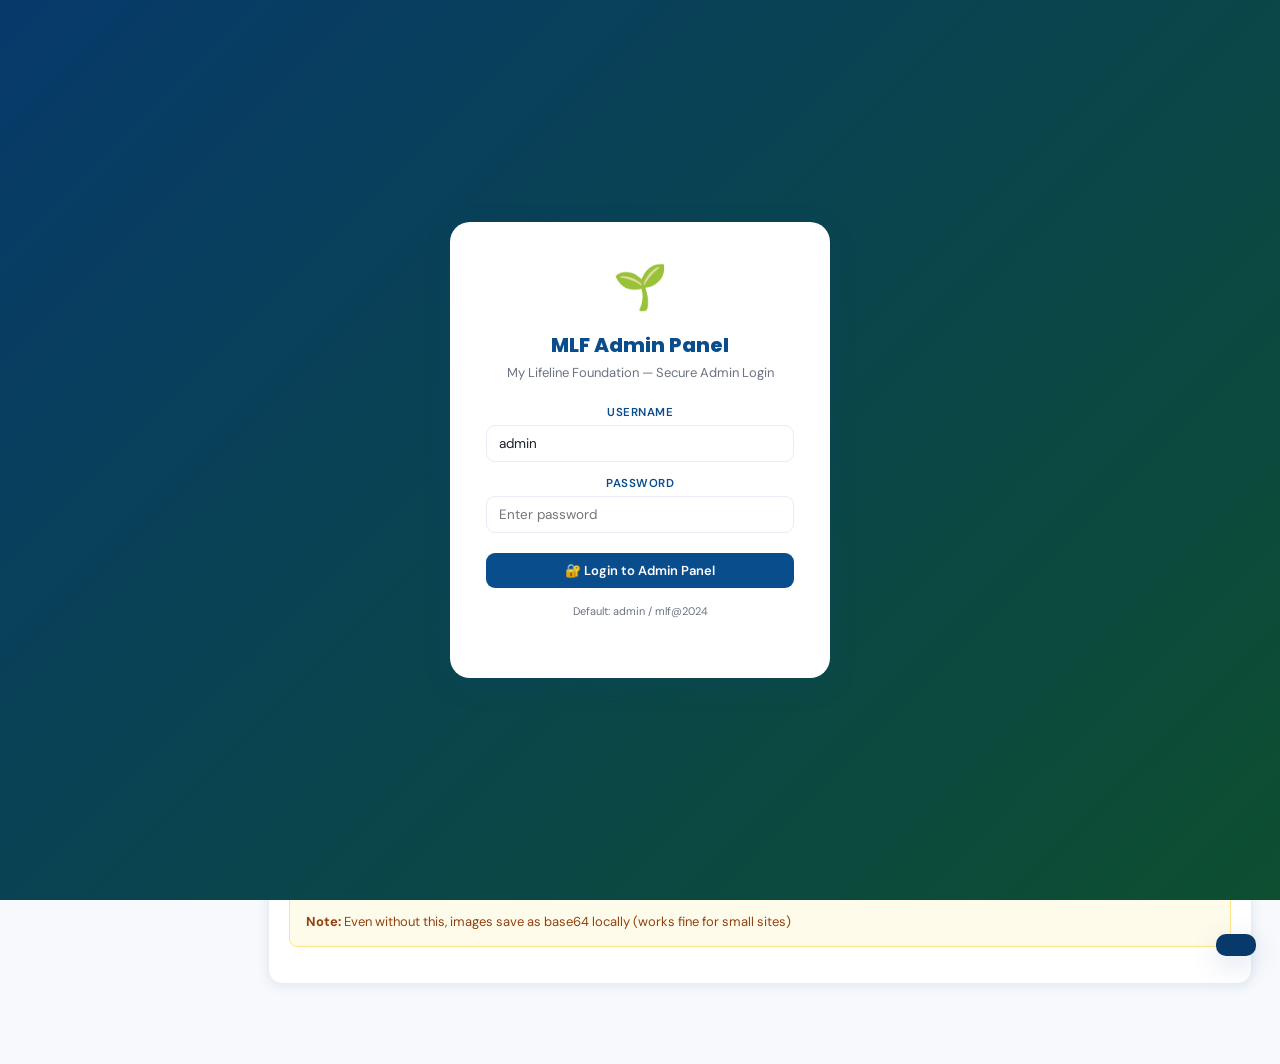
==== commit 4fd5c288: "Update admin.html" ====
--- a/admin.html
+++ b/admin.html
@@ -5,7 +5,6 @@
 <meta name="viewport" content="width=device-width, initial-scale=1.0">
 <title>MLF Admin Panel</title>
 <link href="https://fonts.googleapis.com/css2?family=Poppins:wght@400;600;700;800&family=DM+Sans:wght@300;400;500;600&display=swap" rel="stylesheet">
-<script src="https://cdnjs.cloudflare.com/ajax/libs/qrcodejs/1.0.0/qrcode.min.js"></script>
 <style>
 :root{--blue:#0A4D8C;--blue-dk:#073A6B;--blue-lt:#1565C0;--green:#2E8B57;--green-lt:#3AA368;--orange:#F57C00;--red:#ef4444;--white:#fff;--off:#F7F9FC;--gray:#6B7280;--gray-lt:#E8EDF5;--text:#1A202C;--sidebar:240px;--topbar:60px;--sh:0 2px 12px rgba(10,77,140,.10);--sh-md:0 8px 28px rgba(10,77,140,.15);--r:14px;--r-sm:8px;}
 *{margin:0;padding:0;box-sizing:border-box;}
@@ -27,7 +26,8 @@
 .topbar-title{font-family:'Poppins',sans-serif;font-size:16px;font-weight:700;color:var(--blue);}
 .topbar-right{display:flex;align-items:center;gap:12px;}
 .topbar-btn{padding:7px 16px;border-radius:8px;border:none;font-size:12.5px;font-weight:600;cursor:pointer;transition:all .2s;font-family:'DM Sans',sans-serif;}
-.topbar-btn-primary{background:var(--blue);color:#fff;}.topbar-btn-primary:hover{background:var(--blue-lt);}
+.topbar-btn-primary{background:var(--blue);color:#fff;}
+.topbar-btn-primary:hover{background:var(--blue-lt);}
 .topbar-btn-danger{background:#fee2e2;color:var(--red);}
 .topbar-btn-green{background:#dcfce7;color:var(--green);}
 .admin-badge{background:var(--off);border:1px solid var(--gray-lt);border-radius:20px;padding:5px 12px;font-size:12px;color:var(--gray);}
@@ -78,7 +78,7 @@
 .modal-hd h3{font-family:'Poppins',sans-serif;font-size:16px;font-weight:700;color:var(--blue);}
 .modal-close{width:30px;height:30px;border:none;background:var(--gray-lt);border-radius:7px;cursor:pointer;font-size:14px;}
 .modal-body{padding:20px 22px 24px;}
-.toast{position:fixed;bottom:24px;right:24px;z-index:1000;background:var(--blue-dk);color:#fff;padding:11px 20px;border-radius:10px;font-size:13px;font-weight:600;box-shadow:var(--sh-md);transform:translateY(80px);transition:transform .3s;}
+.toast{position:fixed;bottom:24px;right:24px;z-index:1000;background:var(--blue-dk);color:#fff;padding:11px 20px;border-radius:10px;font-size:13px;font-weight:600;box-shadow:var(--sh-md);transform:translateY(80px);transition:transform .3s;display:flex;align-items:center;gap:8px;}
 .toast.show{transform:translateY(0);}.toast.success{background:var(--green);}.toast.error{background:var(--red);}
 #loginScreen{position:fixed;inset:0;z-index:2000;background:linear-gradient(135deg,var(--blue-dk) 0%,#0d4f30 100%);display:flex;align-items:center;justify-content:center;}
 #loginScreen.hidden{display:none;}
@@ -100,6 +100,8 @@
 .donor-type-btns{display:flex;gap:8px;margin-bottom:16px;}
 .dtype-btn{flex:1;padding:10px;border:1.5px solid var(--gray-lt);border-radius:9px;cursor:pointer;text-align:center;font-size:13px;font-weight:600;background:#fff;transition:.2s;color:var(--gray);}
 .dtype-btn.active{border-color:var(--orange);background:#FFF3E0;color:var(--orange);}
+.upload-progress{background:var(--gray-lt);border-radius:4px;height:6px;margin-top:8px;overflow:hidden;display:none;}
+.upload-progress-fill{height:100%;background:var(--blue);border-radius:4px;transition:width .3s;}
 .section-divider{height:1px;background:var(--gray-lt);margin:20px 0;}
 .info-box{background:#EFF6FF;border:1px solid #BFDBFE;border-radius:var(--r-sm);padding:14px 16px;font-size:13px;color:var(--blue-dk);line-height:1.65;margin-bottom:16px;}
 .warn-box{background:#fffbeb;border:1px solid #fde68a;border-radius:var(--r-sm);padding:14px 16px;font-size:13px;color:#92400e;line-height:1.65;margin-bottom:16px;}
@@ -115,27 +117,22 @@
 .festival-item .info{flex:1;}
 .festival-item .name{font-size:13px;font-weight:600;color:var(--text);}
 .festival-item .date{font-size:11px;color:var(--gray);}
-.bday-item{display:flex;align-items:center;gap:10px;padding:8px 0;border-bottom:1px solid var(--gray-lt);}
-.bday-item:last-child{border-bottom:none;}
-.bday-av{width:32px;height:32px;border-radius:50%;display:flex;align-items:center;justify-content:center;font-size:13px;font-weight:700;flex-shrink:0;}
-@media(max-width:900px){.sidebar{transform:translateX(-100%);}.main{margin-left:0;}.topbar{left:0;}.stats-row{grid-template-columns:1fr 1fr;}.grid-2,.grid-3,.grid-4{grid-template-columns:1fr;}.gal-grid{grid-template-columns:repeat(3,1fr);}}
+@media(max-width:900px){.sidebar{transform:translateX(-100%);transition:.3s;}.sidebar.open{transform:translateX(0);}.main{margin-left:0;}.topbar{left:0;}.stats-row{grid-template-columns:1fr 1fr;}.grid-2,.grid-3,.grid-4{grid-template-columns:1fr;}.gal-grid{grid-template-columns:repeat(3,1fr);}}
 </style>
 </head>
 <body>
-
-<!-- LOGIN -->
 <div id="loginScreen">
   <div class="login-box">
     <div class="logo-big">🌱</div>
     <h2>MLF Admin Panel</h2>
     <p>My Lifeline Foundation — Secure Admin Login</p>
     <div class="field"><label>Username</label><input type="text" id="loginUser" value="admin"></div>
-    <div class="field"><label>Password</label><input type="password" id="loginPass" placeholder="Enter password" onkeydown="if(event.key==='Enter')doLogin()"></div>
-    <div id="loginErr" style="color:#ef4444;font-size:12px;margin-bottom:10px;display:none;">Invalid credentials. Please try again.</div>
+    <div class="field"><label>Password</label><input type="password" id="loginPass" placeholder="Enter password"></div>
+    <div id="loginErr" style="color:#ef4444;font-size:12px;margin-bottom:10px;display:none;">Invalid credentials</div>
     <button class="btn btn-blue btn-full" onclick="doLogin()" style="margin-top:6px;">🔐 Login to Admin Panel</button>
-  </div>
-</div>
-
+    <p style="margin-top:16px;font-size:11px;color:var(--gray);">Default: admin / mlf@2024</p>
+  </div>
+</div>
 <aside class="sidebar" id="sidebar">
   <div class="sb-logo"><div class="sb-logo-icon">🌱</div><div class="sb-logo-txt"><strong>MLF Admin</strong><span>My Lifeline Foundation</span></div></div>
   <nav class="sb-nav">
@@ -164,40 +161,36 @@
     <div class="sb-item" onclick="showPage('festivals')"><span class="ico">🎉</span> Festivals &amp; Ticker</div>
     <div class="sb-section">Data</div>
     <div class="sb-item" onclick="showPage('volunteers')"><span class="ico">🙋</span> Volunteers <span class="badge" id="volBadge">0</span></div>
-    <div class="sb-item" onclick="showPage('desig')"><span class="ico">🏷️</span> ID &amp; Designations</div>
+    <div class="sb-item" onclick="showPage('desig')"><span class="ico">🏷️</span> ID & Designations</div>
     <div class="sb-item" onclick="showPage('donors')"><span class="ico">💝</span> Donors</div>
     <div class="sb-section">Settings</div>
     <div class="sb-item" onclick="showPage('password')"><span class="ico">🔑</span> Change Password</div>
-    <div class="sb-item" onclick="showPage('forgot')"><span class="ico">🔓</span> Volunteer Lookup</div>
+    <div class="sb-item" onclick="showPage('forgot')"><span class="ico">🔓</span> Forgot Password</div>
     <div class="sb-item" onclick="showPage('sheets')"><span class="ico">📊</span> Google Sheets</div>
   </nav>
-  <div class="sb-footer">MLF Admin Panel v3.1 ✨</div>
+  <div class="sb-footer">MLF Admin Panel v2.1</div>
 </aside>
-
 <div class="topbar">
   <div class="topbar-title" id="pageTitle">📊 Dashboard</div>
   <div class="topbar-right">
     <button class="topbar-btn topbar-btn-green" onclick="saveAllData()">💾 Save All Changes</button>
     <button class="topbar-btn topbar-btn-primary" onclick="window.open('index.html','_blank')">🌐 View Website</button>
     <span class="admin-badge">👤 Admin</span>
-    <span id="lastSavedBadge" style="font-size:11px;color:var(--gray);background:var(--off);border:1px solid var(--gray-lt);border-radius:20px;padding:5px 12px;"></span>
     <button class="topbar-btn topbar-btn-danger" onclick="doLogout()">Logout</button>
   </div>
 </div>
-
 <div class="main">
 
 <!-- DASHBOARD -->
 <div class="page active" id="page-dashboard">
   <div class="stats-row">
-    <div class="stat-card"><span class="ico">🙋</span><div class="num" id="dash-vols">0</div><div class="lbl">Volunteers</div></div>
-    <div class="stat-card"><span class="ico">💝</span><div class="num" id="dash-donors">0</div><div class="lbl">Donors</div></div>
+    <div class="stat-card"><span class="ico">🙋</span><div class="num" id="dash-vols">0</div><div class="lbl">Total Volunteers</div></div>
+    <div class="stat-card"><span class="ico">💝</span><div class="num" id="dash-donors">0</div><div class="lbl">Total Donors</div></div>
     <div class="stat-card"><span class="ico">🖼️</span><div class="num" id="dash-photos">0</div><div class="lbl">Gallery Photos</div></div>
     <div class="stat-card"><span class="ico">👥</span><div class="num" id="dash-board">0</div><div class="lbl">Board Members</div></div>
   </div>
-  <div class="grid-3">
+  <div class="grid-2">
     <div class="card"><div class="card-hd"><h3>🕐 Recent Volunteers</h3></div><div class="card-body"><div id="dash-recent-vols"><p style="color:var(--gray);font-size:13px;">No volunteers yet.</p></div></div></div>
-    <div class="card"><div class="card-hd"><h3>🎂 Upcoming Birthdays</h3><span style="font-size:11px;color:var(--gray);">Next 7 days</span></div><div class="card-body" style="padding:14px 20px;"><div id="dash-birthdays"><p style="color:var(--gray);font-size:13px;">No birthdays in next 7 days.</p></div></div></div>
     <div class="card"><div class="card-hd"><h3>📢 Quick Actions</h3></div><div class="card-body">
       <button class="btn btn-blue btn-full" style="margin-bottom:10px;" onclick="showPage('board')">➕ Add Board Member</button>
       <button class="btn btn-green btn-full" style="margin-bottom:10px;" onclick="showPage('gallery')">📷 Upload to Gallery</button>
@@ -205,96 +198,134 @@
       <button class="btn btn-outline btn-full" onclick="showPage('volunteers')">📋 View All Volunteers</button>
     </div></div>
   </div>
-  <div class="card"><div class="card-hd"><h3>🌐 Supabase Connection</h3></div>
+  <div class="card"><div class="card-hd"><h3>🌐 Supabase Connection Status</h3></div>
     <div class="card-body">
       <div id="sbStatus" class="info-box">⏳ Checking Supabase connection...</div>
-      <div class="info-box" style="margin-top:12px;background:#dcfce7;border-color:#86efac;color:#166534;">
-        ✅ Storage policies (allow_select, allow_uploads, public_insert_all, public_read_all) configured. Images upload to CDN!
-      </div>
-    </div>
-  </div>
-</div>
-
-<!-- HERO -->
+      <div class="grid-2" style="margin-top:12px;">
+        <div><strong style="font-size:12px;color:var(--gray);display:block;margin-bottom:4px;">PROJECT URL</strong><code style="font-size:11px;background:var(--off);padding:4px 8px;border-radius:6px;word-break:break-all;">https://mvkbczobozlbdigkecwr.supabase.co</code></div>
+        <div><strong style="font-size:12px;color:var(--gray);display:block;margin-bottom:4px;">BUCKET</strong><code style="font-size:12px;background:var(--off);padding:4px 8px;border-radius:6px;">mlf-images (public)</code></div>
+      </div>
+      <div class="warn-box" style="margin-top:16px;">
+        <strong>⚠️ Image Upload Fix Required (One-time setup)</strong><br>
+        Go to: <strong>supabase.com → Your Project → Storage → Files → MLF-IMAGES → New Policy</strong><br>
+        → Click <strong>"For full customization"</strong> → Tick <strong>INSERT</strong> → Target roles: <strong>anon</strong> → USING expression: <strong>true</strong> → WITH CHECK: <strong>true</strong> → Save<br><br>
+        <strong>OR</strong> run this SQL in <strong>Supabase → SQL Editor</strong>:<br>
+        <code style="background:#1a2234;color:#7dd3fc;padding:8px 12px;border-radius:6px;display:block;margin-top:8px;font-size:12px;">CREATE POLICY "allow_all_uploads" ON storage.objects FOR INSERT TO anon WITH CHECK (bucket_id = 'mlf-images');<br>CREATE POLICY "allow_all_select" ON storage.objects FOR SELECT TO anon USING (bucket_id = 'mlf-images');</code>
+        <br><strong>Note:</strong> Even without this, images save as base64 locally (works fine for small sites)
+      </div>
+    </div>
+  </div>
+</div>
+
+<!-- HERO PAGE -->
 <div class="page" id="page-hero">
-  <div class="card"><div class="card-hd"><h3>🏠 Hero Section</h3><button class="btn btn-blue btn-sm" onclick="saveSection('hero')">💾 Save Hero</button></div>
-    <div class="card-body"><div class="grid-2">
-      <div>
-        <div class="field"><label>Location Badge Text</label><input type="text" id="hero-b" placeholder="Kendrapara, Odisha — India"></div>
-        <div class="field"><label>Main Heading</label><input type="text" id="hero-h1" placeholder="Empowering Rural Lives Through Education &amp; Hope"></div>
-        <div class="field"><label>Highlighted Word (in heading)</label><input type="text" id="hero-em" placeholder="Education"></div>
-        <div class="field"><label>Description</label><textarea id="hero-p" rows="3"></textarea></div>
-        <div class="grid-2">
-          <div class="field"><label>Button 1 Text</label><input type="text" id="hero-b1" placeholder="Donate Now"></div>
-          <div class="field"><label>Button 2 Text</label><input type="text" id="hero-b2" placeholder="Join as Volunteer"></div>
+  <div class="card">
+    <div class="card-hd"><h3>🏠 Hero Section</h3><button class="btn btn-blue btn-sm" onclick="saveSection('hero')">💾 Save Hero</button></div>
+    <div class="card-body">
+      <div class="grid-2">
+        <div>
+          <div class="field"><label>Location Badge Text</label><input type="text" id="hero-b" placeholder="Kendrapara, Odisha — India"></div>
+          <div class="field"><label>Main Heading</label><input type="text" id="hero-h1" placeholder="Empowering Rural Lives Through Education &amp; Hope"></div>
+          <div class="field"><label>Highlighted Word (in heading)</label><input type="text" id="hero-em" placeholder="Education"></div>
+          <div class="field"><label>Description Paragraph</label><textarea id="hero-p" rows="3"></textarea></div>
+          <div class="grid-2">
+            <div class="field"><label>Button 1 Text</label><input type="text" id="hero-b1" placeholder="Donate Now"></div>
+            <div class="field"><label>Button 2 Text</label><input type="text" id="hero-b2" placeholder="Join as Volunteer"></div>
+          </div>
+          <div class="field"><label>Testimonial Quote</label><input type="text" id="hero-q"></div>
+          <div class="field"><label>Quote Attribution</label><input type="text" id="hero-c" placeholder="— Beneficiary Family, Kendrapara"></div>
+          <div class="grid-2">
+            <div class="field"><label>Stat 1 Number</label><input type="text" id="hero-hs1n" placeholder="500+"></div>
+            <div class="field"><label>Stat 1 Label</label><input type="text" id="hero-hs1l" placeholder="Families Helped"></div>
+          </div>
+          <div class="grid-2">
+            <div class="field"><label>Stat 2 Number</label><input type="text" id="hero-hs2n" placeholder="50+"></div>
+            <div class="field"><label>Stat 2 Label</label><input type="text" id="hero-hs2l" placeholder="Programs Done"></div>
+          </div>
         </div>
-      </div>
-      <div>
-        <div class="field"><label>Background Image</label></div>
-        <div class="upload-area" onclick="document.getElementById('hero-bg-file').click()">
-          <div class="ico">🖼️</div><p>Upload hero background image</p><p style="font-size:11px;">1920x1080px recommended, max 10MB</p>
-          <input type="file" id="hero-bg-file" accept="image/*" style="display:none" onchange="handleImageUpload(this,'hero-bg-preview','hero-bg-url','hero/')">
+        <div>
+          <div class="field"><label>Background Image</label></div>
+          <div class="upload-area" onclick="document.getElementById('hero-bg-file').click()">
+            <div class="ico">🖼️</div><p>Click to upload hero background image</p>
+            <p style="font-size:11px;">Recommended: 1920×1080px, max 10MB</p>
+            <input type="file" id="hero-bg-file" accept="image/*" style="display:none" onchange="handleImageUpload(this,'hero-bg-preview','hero-bg-url','hero-backgrounds/')">
+          </div>
+          <div class="upload-progress" id="hero-bg-prog"><div class="upload-progress-fill" id="hero-bg-prog-fill"></div></div>
+          <img id="hero-bg-preview" class="upload-preview" style="display:none" src="">
+          <input type="hidden" id="hero-bg-url">
+          <p class="field-note" style="margin-top:6px;">Current: <span id="hero-bg-current" style="color:var(--blue);">Default gradient background</span></p>
         </div>
-        <img id="hero-bg-preview" class="upload-preview" style="display:none" src="">
-        <input type="hidden" id="hero-bg-url">
-        <p class="field-note" style="margin-top:6px;">Current: <span id="hero-bg-current" style="color:var(--blue);">Default gradient</span></p>
-      </div>
-    </div></div>
+      </div>
+    </div>
   </div>
 </div>
 
 <!-- ABOUT -->
 <div class="page" id="page-about">
-  <div class="card"><div class="card-hd"><h3>ℹ️ About Section</h3><button class="btn btn-blue btn-sm" onclick="saveSection('about')">💾 Save About</button></div>
-    <div class="card-body"><div class="grid-2">
-      <div>
-        <div class="field"><label>Main Paragraph</label><textarea id="about-p1" rows="4"></textarea></div>
-        <div class="field"><label>Second Paragraph</label><textarea id="about-p2" rows="2"></textarea></div>
-        <div class="field"><label>Badge Number</label><input type="text" id="about-bn" placeholder="500+"></div>
-        <div class="field"><label>Badge Label</label><input type="text" id="about-bl" placeholder="Families uplifted"></div>
-        <div class="field"><label>Mission Title</label><input type="text" id="about-mt" placeholder="Our Mission"></div>
-        <div class="field"><label>Mission Text</label><textarea id="about-mp" rows="2"></textarea></div>
-        <div class="field"><label>Vision Title</label><input type="text" id="about-vt" placeholder="Our Vision"></div>
-        <div class="field"><label>Vision Text</label><textarea id="about-vp" rows="2"></textarea></div>
-      </div>
-      <div>
-        <div class="field"><label>Main Image</label></div>
-        <div class="upload-area" onclick="document.getElementById('about-main-file').click()"><div class="ico">📷</div><p>Upload main image</p><input type="file" id="about-main-file" accept="image/*" style="display:none" onchange="handleImageUpload(this,'about-main-preview','about-main-url','about/')"></div>
-        <img id="about-main-preview" class="upload-preview" style="display:none;margin-top:10px;" src=""><input type="hidden" id="about-main-url">
-        <div class="field" style="margin-top:14px;"><label>Float Image</label></div>
-        <div class="upload-area" onclick="document.getElementById('about-float-file').click()"><div class="ico">📷</div><p>Upload float image</p><input type="file" id="about-float-file" accept="image/*" style="display:none" onchange="handleImageUpload(this,'about-float-preview','about-float-url','about/')"></div>
-        <img id="about-float-preview" class="upload-preview" style="display:none;margin-top:10px;height:80px;" src=""><input type="hidden" id="about-float-url">
-      </div>
-    </div></div>
+  <div class="card">
+    <div class="card-hd"><h3>ℹ️ About Section</h3><button class="btn btn-blue btn-sm" onclick="saveSection('about')">💾 Save About</button></div>
+    <div class="card-body">
+      <div class="grid-2">
+        <div>
+          <div class="field"><label>Main Paragraph</label><textarea id="about-p1" rows="4"></textarea></div>
+          <div class="field"><label>Second Paragraph</label><textarea id="about-p2" rows="2"></textarea></div>
+          <div class="field"><label>Badge Number</label><input type="text" id="about-bn" placeholder="500+"></div>
+          <div class="field"><label>Badge Label</label><input type="text" id="about-bl" placeholder="Families uplifted across Odisha"></div>
+          <div class="field"><label>Mission Title</label><input type="text" id="about-mt" placeholder="Our Mission"></div>
+          <div class="field"><label>Mission Text</label><textarea id="about-mp" rows="2"></textarea></div>
+          <div class="field"><label>Vision Title</label><input type="text" id="about-vt" placeholder="Our Vision"></div>
+          <div class="field"><label>Vision Text</label><textarea id="about-vp" rows="2"></textarea></div>
+        </div>
+        <div>
+          <div class="field"><label>Main Image</label></div>
+          <div class="upload-area" onclick="document.getElementById('about-main-file').click()">
+            <div class="ico">📷</div><p>Upload main about image</p>
+            <input type="file" id="about-main-file" accept="image/*" style="display:none" onchange="handleImageUpload(this,'about-main-preview','about-main-url','about/')">
+          </div>
+          <img id="about-main-preview" class="upload-preview" style="display:none;margin-top:10px;" src="">
+          <input type="hidden" id="about-main-url">
+          <div class="field" style="margin-top:14px;"><label>Float Image</label></div>
+          <div class="upload-area" onclick="document.getElementById('about-float-file').click()">
+            <div class="ico">📷</div><p>Upload float image (optional)</p>
+            <input type="file" id="about-float-file" accept="image/*" style="display:none" onchange="handleImageUpload(this,'about-float-preview','about-float-url','about/')">
+          </div>
+          <img id="about-float-preview" class="upload-preview" style="display:none;margin-top:10px;height:80px;" src="">
+          <input type="hidden" id="about-float-url">
+        </div>
+      </div>
+    </div>
   </div>
 </div>
 
 <!-- PROGRAMS -->
 <div class="page" id="page-programs">
-  <div class="card"><div class="card-hd"><h3>📋 Programs Cards</h3><button class="btn btn-blue btn-sm" onclick="saveSection('programs')">💾 Save Programs</button></div>
-    <div class="card-body"><div class="grid-3">
-      <div class="card" style="border:1.5px solid #BFDBFE;"><div class="card-hd" style="background:#EFF6FF;border-radius:14px 14px 0 0;"><h3 style="color:var(--blue);">Card 1 — Education</h3></div><div class="card-body">
-        <div class="upload-area" onclick="document.getElementById('prg1-file').click()"><div class="ico">🎓</div><p>Upload image</p><input type="file" id="prg1-file" accept="image/*" style="display:none" onchange="handleImageUpload(this,'prg1-preview','prg1-url','programs/')"></div>
-        <img id="prg1-preview" class="upload-preview" style="display:none;margin-top:8px;" src=""><input type="hidden" id="prg1-url">
-        <div class="field" style="margin-top:10px;"><label>Title</label><input type="text" id="prg1-t"></div>
-        <div class="field"><label>Description</label><textarea id="prg1-p" rows="3"></textarea></div>
-        <div class="field"><label>Link Text</label><input type="text" id="prg1-l"></div>
-      </div></div>
-      <div class="card" style="border:1.5px solid #BBF7D0;"><div class="card-hd" style="background:#F0FDF4;border-radius:14px 14px 0 0;"><h3 style="color:var(--green);">Card 2 — Health</h3></div><div class="card-body">
-        <div class="upload-area" onclick="document.getElementById('prg2-file').click()"><div class="ico">🩺</div><p>Upload image</p><input type="file" id="prg2-file" accept="image/*" style="display:none" onchange="handleImageUpload(this,'prg2-preview','prg2-url','programs/')"></div>
-        <img id="prg2-preview" class="upload-preview" style="display:none;margin-top:8px;" src=""><input type="hidden" id="prg2-url">
-        <div class="field" style="margin-top:10px;"><label>Title</label><input type="text" id="prg2-t"></div>
-        <div class="field"><label>Description</label><textarea id="prg2-p" rows="3"></textarea></div>
-        <div class="field"><label>Link Text</label><input type="text" id="prg2-l"></div>
-      </div></div>
-      <div class="card" style="border:1.5px solid #FED7AA;"><div class="card-hd" style="background:#FFF7ED;border-radius:14px 14px 0 0;"><h3 style="color:var(--orange);">Card 3 — Rural Youth</h3></div><div class="card-body">
-        <div class="upload-area" onclick="document.getElementById('prg3-file').click()"><div class="ico">👨‍🌾</div><p>Upload image</p><input type="file" id="prg3-file" accept="image/*" style="display:none" onchange="handleImageUpload(this,'prg3-preview','prg3-url','programs/')"></div>
-        <img id="prg3-preview" class="upload-preview" style="display:none;margin-top:8px;" src=""><input type="hidden" id="prg3-url">
-        <div class="field" style="margin-top:10px;"><label>Title</label><input type="text" id="prg3-t"></div>
-        <div class="field"><label>Description</label><textarea id="prg3-p" rows="3"></textarea></div>
-        <div class="field"><label>Link Text</label><input type="text" id="prg3-l"></div>
-      </div></div>
-    </div></div>
+  <div class="card">
+    <div class="card-hd"><h3>📋 Programs Cards</h3><button class="btn btn-blue btn-sm" onclick="saveSection('programs')">💾 Save Programs</button></div>
+    <div class="card-body">
+      <div class="grid-3">
+        <div class="card" style="border:1.5px solid #BFDBFE;"><div class="card-hd" style="background:#EFF6FF;border-radius:14px 14px 0 0;"><h3 style="color:var(--blue);">Card 1 — Education</h3></div><div class="card-body">
+          <div class="upload-area" onclick="document.getElementById('prg1-file').click()"><div class="ico">🎓</div><p>Upload card image</p><input type="file" id="prg1-file" accept="image/*" style="display:none" onchange="handleImageUpload(this,'prg1-preview','prg1-url','programs/')"></div>
+          <img id="prg1-preview" class="upload-preview" style="display:none;margin-top:8px;" src=""><input type="hidden" id="prg1-url">
+          <div class="field" style="margin-top:10px;"><label>Title</label><input type="text" id="prg1-t" placeholder="Education Support"></div>
+          <div class="field"><label>Description</label><textarea id="prg1-p" rows="3"></textarea></div>
+          <div class="field"><label>Link Text</label><input type="text" id="prg1-l" placeholder="Learn More →"></div>
+        </div></div>
+        <div class="card" style="border:1.5px solid #BBF7D0;"><div class="card-hd" style="background:#F0FDF4;border-radius:14px 14px 0 0;"><h3 style="color:var(--green);">Card 2 — Health</h3></div><div class="card-body">
+          <div class="upload-area" onclick="document.getElementById('prg2-file').click()"><div class="ico">🩺</div><p>Upload card image</p><input type="file" id="prg2-file" accept="image/*" style="display:none" onchange="handleImageUpload(this,'prg2-preview','prg2-url','programs/')"></div>
+          <img id="prg2-preview" class="upload-preview" style="display:none;margin-top:8px;" src=""><input type="hidden" id="prg2-url">
+          <div class="field" style="margin-top:10px;"><label>Title</label><input type="text" id="prg2-t" placeholder="Health Awareness"></div>
+          <div class="field"><label>Description</label><textarea id="prg2-p" rows="3"></textarea></div>
+          <div class="field"><label>Link Text</label><input type="text" id="prg2-l" placeholder="Learn More →"></div>
+        </div></div>
+        <div class="card" style="border:1.5px solid #FED7AA;"><div class="card-hd" style="background:#FFF7ED;border-radius:14px 14px 0 0;"><h3 style="color:var(--orange);">Card 3 — Rural Youth</h3></div><div class="card-body">
+          <div class="upload-area" onclick="document.getElementById('prg3-file').click()"><div class="ico">👨‍🌾</div><p>Upload card image</p><input type="file" id="prg3-file" accept="image/*" style="display:none" onchange="handleImageUpload(this,'prg3-preview','prg3-url','programs/')"></div>
+          <img id="prg3-preview" class="upload-preview" style="display:none;margin-top:8px;" src=""><input type="hidden" id="prg3-url">
+          <div class="field" style="margin-top:10px;"><label>Title</label><input type="text" id="prg3-t" placeholder="Rural Youth Development"></div>
+          <div class="field"><label>Description</label><textarea id="prg3-p" rows="3"></textarea></div>
+          <div class="field"><label>Link Text</label><input type="text" id="prg3-l" placeholder="Learn More →"></div>
+        </div></div>
+      </div>
+    </div>
   </div>
 </div>
 
@@ -311,17 +342,17 @@
 
 <!-- TESTIMONIALS -->
 <div class="page" id="page-testimonials">
-  <div class="card"><div class="card-hd"><h3>💬 Testimonials / Stories</h3><button class="btn btn-blue btn-sm" onclick="saveSection('stories')">💾 Save Stories</button></div>
+  <div class="card"><div class="card-hd"><h3>💬 Testimonials</h3><button class="btn btn-blue btn-sm" onclick="saveSection('stories')">💾 Save Stories</button></div>
     <div class="card-body"><div class="grid-2">
       <div class="card"><div class="card-hd"><h3>Story 1</h3></div><div class="card-body">
-        <div class="upload-area" onclick="document.getElementById('st1-file').click()"><div class="ico">👤</div><p>Upload avatar</p><input type="file" id="st1-file" accept="image/*" style="display:none" onchange="handleImageUpload(this,'st1-preview','st1-img','stories/')"></div>
+        <div class="upload-area" onclick="document.getElementById('st1-file').click()"><div class="ico">👤</div><p>Upload avatar photo</p><input type="file" id="st1-file" accept="image/*" style="display:none" onchange="handleImageUpload(this,'st1-preview','st1-img','stories/')"></div>
         <img id="st1-preview" style="width:60px;height:60px;border-radius:50%;object-fit:cover;border:2px solid var(--orange);display:none;margin-top:8px;" src=""><input type="hidden" id="st1-img">
         <div class="field" style="margin-top:12px;"><label>Quote</label><textarea id="st1-q" rows="3"></textarea></div>
         <div class="field"><label>Name</label><input type="text" id="st1-n"></div>
         <div class="field"><label>Location</label><input type="text" id="st1-l"></div>
       </div></div>
       <div class="card"><div class="card-hd"><h3>Story 2</h3></div><div class="card-body">
-        <div class="upload-area" onclick="document.getElementById('st2-file').click()"><div class="ico">👤</div><p>Upload avatar</p><input type="file" id="st2-file" accept="image/*" style="display:none" onchange="handleImageUpload(this,'st2-preview','st2-img','stories/')"></div>
+        <div class="upload-area" onclick="document.getElementById('st2-file').click()"><div class="ico">👤</div><p>Upload avatar photo</p><input type="file" id="st2-file" accept="image/*" style="display:none" onchange="handleImageUpload(this,'st2-preview','st2-img','stories/')"></div>
         <img id="st2-preview" style="width:60px;height:60px;border-radius:50%;object-fit:cover;border:2px solid var(--orange);display:none;margin-top:8px;" src=""><input type="hidden" id="st2-img">
         <div class="field" style="margin-top:12px;"><label>Quote</label><textarea id="st2-q" rows="3"></textarea></div>
         <div class="field"><label>Name</label><input type="text" id="st2-n"></div>
@@ -334,24 +365,28 @@
 <!-- JOIN -->
 <div class="page" id="page-join">
   <div class="card"><div class="card-hd"><h3>🤝 Join Section</h3><button class="btn btn-blue btn-sm" onclick="saveSection('join')">💾 Save Join</button></div>
-    <div class="card-body"><div class="grid-2">
-      <div class="card"><div class="card-hd"><h3>Donate Card</h3></div><div class="card-body">
-        <div class="field"><label>Title</label><input type="text" id="join-d1t"></div>
-        <div class="field"><label>Description</label><textarea id="join-d1p" rows="2"></textarea></div>
-        <div class="field"><label>Button Text</label><input type="text" id="join-d1b"></div>
-      </div></div>
-      <div class="card"><div class="card-hd"><h3>Volunteer Card</h3></div><div class="card-body">
-        <div class="field"><label>Title</label><input type="text" id="join-d2t"></div>
-        <div class="field"><label>Description</label><textarea id="join-d2p" rows="2"></textarea></div>
-        <div class="field"><label>Button Text</label><input type="text" id="join-d2b"></div>
-      </div></div>
-    </div></div>
+    <div class="card-body">
+      <div class="field"><label>Section Heading</label><input type="text" id="join-h"></div>
+      <div class="field"><label>Section Description</label><textarea id="join-p" rows="2"></textarea></div>
+      <div class="grid-2">
+        <div class="card"><div class="card-hd"><h3>Donate Card</h3></div><div class="card-body">
+          <div class="field"><label>Title</label><input type="text" id="join-d1t" placeholder="Donate Now"></div>
+          <div class="field"><label>Description</label><textarea id="join-d1p" rows="2"></textarea></div>
+          <div class="field"><label>Button Text</label><input type="text" id="join-d1b"></div>
+        </div></div>
+        <div class="card"><div class="card-hd"><h3>Volunteer Card</h3></div><div class="card-body">
+          <div class="field"><label>Title</label><input type="text" id="join-d2t" placeholder="Become a Volunteer"></div>
+          <div class="field"><label>Description</label><textarea id="join-d2p" rows="2"></textarea></div>
+          <div class="field"><label>Button Text</label><input type="text" id="join-d2b"></div>
+        </div></div>
+      </div>
+    </div>
   </div>
 </div>
 
 <!-- VISION -->
 <div class="page" id="page-vision">
-  <div class="card"><div class="card-hd"><h3>🎯 Vision &amp; Mission</h3><button class="btn btn-blue btn-sm" onclick="saveSection('vision')">💾 Save Vision</button></div>
+  <div class="card"><div class="card-hd"><h3>🎯 Vision &amp; Mission Page</h3><button class="btn btn-blue btn-sm" onclick="saveSection('vision')">💾 Save Vision</button></div>
     <div class="card-body"><div class="grid-3">
       <div class="card"><div class="card-hd"><h3>🌅 Vision</h3></div><div class="card-body"><div class="field"><label>Text</label><textarea id="vis-v1" rows="5"></textarea></div></div></div>
       <div class="card"><div class="card-hd"><h3>🎯 Mission</h3></div><div class="card-body"><div class="field"><label>Text</label><textarea id="vis-v2" rows="5"></textarea></div></div></div>
@@ -362,16 +397,21 @@
 
 <!-- BOARD -->
 <div class="page" id="page-board">
-  <div class="card"><div class="card-hd"><h3>👥 Board Members</h3><button class="btn btn-green btn-sm" onclick="openAddMember()">➕ Add Member</button></div>
-    <div class="card-body"><div id="boardList"><p style="color:var(--gray);font-size:13px;">No board members added yet.</p></div></div>
+  <div class="card">
+    <div class="card-hd"><h3>👥 Board Members</h3><button class="btn btn-green btn-sm" onclick="openAddMember()">➕ Add Member</button></div>
+    <div class="card-body">
+      <div class="info-box">Board is empty by default. Add members using the button above. Photos upload to Supabase.</div>
+      <div id="boardList"><p style="color:var(--gray);font-size:13px;">No board members added yet.</p></div>
+    </div>
   </div>
 </div>
 
 <!-- COORDINATORS -->
 <div class="page" id="page-coordinators">
-  <div class="card"><div class="card-hd"><h3>📍 Coordinators</h3><button class="btn btn-green btn-sm" onclick="openAddCoord()">➕ Add Coordinator</button></div>
+  <div class="card">
+    <div class="card-hd"><h3>📍 Coordinators</h3><button class="btn btn-green btn-sm" onclick="openAddCoord()">➕ Add Coordinator</button></div>
     <div class="card-body">
-      <div class="info-box">Coordinators added here are automatically registered in the website's login system. They can log in using their Coordinator ID and phone number.</div>
+      <div class="info-box">Coordinators list is empty by default.</div>
       <div id="coordList"><p style="color:var(--gray);font-size:13px;">No coordinators added yet.</p></div>
     </div>
   </div>
@@ -379,24 +419,24 @@
 
 <!-- GALLERY -->
 <div class="page" id="page-gallery">
-  <div class="card"><div class="card-hd"><h3>🖼️ Gallery Management</h3><div style="display:flex;gap:8px;"><button class="btn btn-red btn-sm" onclick="clearGallery()">🗑️ Clear All</button></div></div>
+  <div class="card"><div class="card-hd"><h3>🖼️ Gallery Management</h3></div>
     <div class="card-body">
       <div class="grid-2" style="margin-bottom:16px;">
         <div>
-          <div class="field"><label>Caption for Upload Batch</label><input type="text" id="gal-bulk-caption" placeholder="e.g. MLF Health Camp 2025 — Kendrapara"></div>
           <div class="upload-area" onclick="document.getElementById('gal-bulk-file').click()">
-            <div class="ico">📤</div><p>Click to upload photos (multiple allowed)</p><p style="font-size:11px;">JPG, PNG, WebP — max 10MB each</p>
+            <div class="ico">📤</div><p>Click to upload photos (multiple allowed)</p>
+            <p style="font-size:11px;">JPG, PNG, WebP — max 10MB each</p>
             <input type="file" id="gal-bulk-file" accept="image/*" multiple style="display:none" onchange="handleGalleryUpload(this)">
           </div>
+          <div class="upload-progress" id="gal-prog"><div class="upload-progress-fill" id="gal-prog-fill"></div></div>
         </div>
         <div>
           <div class="field"><label>Or Add by URL</label><input type="text" id="gal-url-input" placeholder="https://...image.jpg"></div>
-          <div class="field"><label>Caption</label><input type="text" id="gal-url-cap" placeholder="MLF Activity"></div>
+          <div class="field"><label>Caption (optional)</label><input type="text" id="gal-url-cap" placeholder="MLF Activity"></div>
           <button class="btn btn-outline btn-sm" onclick="addGalleryByUrl()">➕ Add from URL</button>
         </div>
       </div>
       <div class="section-divider"></div>
-      <p style="font-size:12px;color:var(--gray);margin-bottom:12px;" id="galCount">0 photos</p>
       <div class="gal-grid" id="galGrid"></div>
     </div>
   </div>
@@ -410,40 +450,52 @@
     <button class="tab-btn" onclick="switchTab(event,'rural')">🌾 Rural Youth</button>
     <button class="tab-btn" onclick="switchTab(event,'env')">🌿 Environment</button>
   </div>
-  <div id="tab-edu" class="tab-pane active"><div class="card"><div class="card-hd"><h3>🎓 Education Page</h3><button class="btn btn-blue btn-sm" onclick="saveSection('progpages')">💾 Save All Pages</button></div><div class="card-body"><div class="grid-2">
-    <div><div class="upload-area" onclick="document.getElementById('edu-file').click()"><div class="ico">🎓</div><p>Upload image</p><input type="file" id="edu-file" accept="image/*" style="display:none" onchange="handleImageUpload(this,'edu-preview','edu-img','education/')"></div><img id="edu-preview" class="upload-preview" style="display:none;margin-top:8px;" src=""><input type="hidden" id="edu-img"></div>
-    <div><div class="field"><label>Title</label><input type="text" id="edu-t"></div><div class="field"><label>Para 1</label><textarea id="edu-p1" rows="3"></textarea></div><div class="field"><label>Para 2</label><textarea id="edu-p2" rows="3"></textarea></div><div class="field"><label>Featured Title</label><input type="text" id="edu-ft"></div><div class="field"><label>Featured Text</label><textarea id="edu-fp" rows="2"></textarea></div></div>
-  </div></div></div></div>
-  <div id="tab-health" class="tab-pane"><div class="card"><div class="card-hd"><h3>🩺 Health Page</h3><button class="btn btn-blue btn-sm" onclick="saveSection('progpages')">💾 Save</button></div><div class="card-body"><div class="grid-2">
-    <div><div class="upload-area" onclick="document.getElementById('health-file').click()"><div class="ico">🩺</div><p>Upload image</p><input type="file" id="health-file" accept="image/*" style="display:none" onchange="handleImageUpload(this,'health-preview','health-img','health/')"></div><img id="health-preview" class="upload-preview" style="display:none;margin-top:8px;" src=""><input type="hidden" id="health-img"></div>
-    <div><div class="field"><label>Title</label><input type="text" id="health-t"></div><div class="field"><label>Para 1</label><textarea id="health-p1" rows="3"></textarea></div><div class="field"><label>Para 2</label><textarea id="health-p2" rows="3"></textarea></div><div class="field"><label>Featured Title</label><input type="text" id="health-ft"></div><div class="field"><label>Featured Text</label><textarea id="health-fp" rows="2"></textarea></div></div>
-  </div></div></div></div>
-  <div id="tab-rural" class="tab-pane"><div class="card"><div class="card-hd"><h3>🌾 Rural Youth Page</h3><button class="btn btn-blue btn-sm" onclick="saveSection('progpages')">💾 Save</button></div><div class="card-body"><div class="grid-2">
-    <div><div class="upload-area" onclick="document.getElementById('rural-file').click()"><div class="ico">🌾</div><p>Upload image</p><input type="file" id="rural-file" accept="image/*" style="display:none" onchange="handleImageUpload(this,'rural-preview','rural-img','rural/')"></div><img id="rural-preview" class="upload-preview" style="display:none;margin-top:8px;" src=""><input type="hidden" id="rural-img"></div>
-    <div><div class="field"><label>Title</label><input type="text" id="rural-t"></div><div class="field"><label>Para 1</label><textarea id="rural-p1" rows="3"></textarea></div><div class="field"><label>Para 2</label><textarea id="rural-p2" rows="3"></textarea></div><div class="field"><label>Featured Title</label><input type="text" id="rural-ft"></div><div class="field"><label>Featured Text</label><textarea id="rural-fp" rows="2"></textarea></div></div>
-  </div></div></div></div>
-  <div id="tab-env" class="tab-pane"><div class="card"><div class="card-hd"><h3>🌿 Environment Page</h3><button class="btn btn-blue btn-sm" onclick="saveSection('progpages')">💾 Save</button></div><div class="card-body"><div class="grid-2">
-    <div><div class="upload-area" onclick="document.getElementById('env-file').click()"><div class="ico">🌿</div><p>Upload image</p><input type="file" id="env-file" accept="image/*" style="display:none" onchange="handleImageUpload(this,'env-preview','env-img','environment/')"></div><img id="env-preview" class="upload-preview" style="display:none;margin-top:8px;" src=""><input type="hidden" id="env-img"></div>
-    <div><div class="field"><label>Title</label><input type="text" id="env-t"></div><div class="field"><label>Para 1</label><textarea id="env-p1" rows="3"></textarea></div><div class="field"><label>Para 2</label><textarea id="env-p2" rows="3"></textarea></div><div class="field"><label>Featured Title</label><input type="text" id="env-ft"></div><div class="field"><label>Featured Text</label><textarea id="env-fp" rows="2"></textarea></div></div>
-  </div></div></div></div>
+  <div id="tab-edu" class="tab-pane active">
+    <div class="card"><div class="card-hd"><h3>🎓 Education Page</h3><button class="btn btn-blue btn-sm" onclick="saveSection('progpages')">💾 Save All Pages</button></div>
+    <div class="card-body"><div class="grid-2">
+      <div><div class="upload-area" onclick="document.getElementById('edu-file').click()"><div class="ico">🎓</div><p>Upload image (blank by default)</p><input type="file" id="edu-file" accept="image/*" style="display:none" onchange="handleImageUpload(this,'edu-preview','edu-img','education/')"></div><img id="edu-preview" class="upload-preview" style="display:none;margin-top:8px;" src=""><input type="hidden" id="edu-img"></div>
+      <div><div class="field"><label>Title</label><input type="text" id="edu-t"></div><div class="field"><label>Paragraph 1</label><textarea id="edu-p1" rows="3"></textarea></div><div class="field"><label>Paragraph 2</label><textarea id="edu-p2" rows="3"></textarea></div><div class="field"><label>Featured Box Title</label><input type="text" id="edu-ft"></div><div class="field"><label>Featured Box Text</label><textarea id="edu-fp" rows="2"></textarea></div></div>
+    </div></div></div>
+  </div>
+  <div id="tab-health" class="tab-pane">
+    <div class="card"><div class="card-hd"><h3>🩺 Health Page</h3><button class="btn btn-blue btn-sm" onclick="saveSection('progpages')">💾 Save Health Page</button></div>
+    <div class="card-body"><div class="grid-2">
+      <div><div class="upload-area" onclick="document.getElementById('health-file').click()"><div class="ico">🩺</div><p>Upload image (blank by default)</p><input type="file" id="health-file" accept="image/*" style="display:none" onchange="handleImageUpload(this,'health-preview','health-img','health/')"></div><img id="health-preview" class="upload-preview" style="display:none;margin-top:8px;" src=""><input type="hidden" id="health-img"></div>
+      <div><div class="field"><label>Title</label><input type="text" id="health-t"></div><div class="field"><label>Paragraph 1</label><textarea id="health-p1" rows="3"></textarea></div><div class="field"><label>Paragraph 2</label><textarea id="health-p2" rows="3"></textarea></div><div class="field"><label>Featured Box Title</label><input type="text" id="health-ft"></div><div class="field"><label>Featured Box Text</label><textarea id="health-fp" rows="2"></textarea></div></div>
+    </div></div></div>
+  </div>
+  <div id="tab-rural" class="tab-pane">
+    <div class="card"><div class="card-hd"><h3>🌾 Rural Youth Page</h3><button class="btn btn-blue btn-sm" onclick="saveSection('progpages')">💾 Save Rural Page</button></div>
+    <div class="card-body"><div class="grid-2">
+      <div><div class="upload-area" onclick="document.getElementById('rural-file').click()"><div class="ico">🌾</div><p>Upload image (blank by default)</p><input type="file" id="rural-file" accept="image/*" style="display:none" onchange="handleImageUpload(this,'rural-preview','rural-img','rural/')"></div><img id="rural-preview" class="upload-preview" style="display:none;margin-top:8px;" src=""><input type="hidden" id="rural-img"></div>
+      <div><div class="field"><label>Title</label><input type="text" id="rural-t"></div><div class="field"><label>Paragraph 1</label><textarea id="rural-p1" rows="3"></textarea></div><div class="field"><label>Paragraph 2</label><textarea id="rural-p2" rows="3"></textarea></div><div class="field"><label>Featured Box Title</label><input type="text" id="rural-ft"></div><div class="field"><label>Featured Box Text</label><textarea id="rural-fp" rows="2"></textarea></div></div>
+    </div></div></div>
+  </div>
+  <div id="tab-env" class="tab-pane">
+    <div class="card"><div class="card-hd"><h3>🌿 Environment Page</h3><button class="btn btn-blue btn-sm" onclick="saveSection('progpages')">💾 Save Environment Page</button></div>
+    <div class="card-body"><div class="grid-2">
+      <div><div class="upload-area" onclick="document.getElementById('env-file').click()"><div class="ico">🌿</div><p>Upload image</p><input type="file" id="env-file" accept="image/*" style="display:none" onchange="handleImageUpload(this,'env-preview','env-img','environment/')"></div><img id="env-preview" class="upload-preview" style="display:none;margin-top:8px;" src=""><input type="hidden" id="env-img"></div>
+      <div><div class="field"><label>Title</label><input type="text" id="env-t"></div><div class="field"><label>Paragraph 1</label><textarea id="env-p1" rows="3"></textarea></div><div class="field"><label>Paragraph 2</label><textarea id="env-p2" rows="3"></textarea></div><div class="field"><label>Featured Box Title</label><input type="text" id="env-ft"></div><div class="field"><label>Featured Box Text</label><textarea id="env-fp" rows="2"></textarea></div></div>
+    </div></div></div>
+  </div>
 </div>
 
 <!-- DONATE -->
 <div class="page" id="page-donate">
-  <div class="card"><div class="card-hd"><h3>❤️ Donate Page</h3><button class="btn btn-blue btn-sm" onclick="saveSection('donate')">💾 Save</button></div>
+  <div class="card"><div class="card-hd"><h3>❤️ Donate Page</h3><button class="btn btn-blue btn-sm" onclick="saveSection('donate')">💾 Save Donate</button></div>
     <div class="card-body"><div class="grid-2">
       <div>
         <div class="field"><label>Page Heading</label><input type="text" id="don-h"></div>
         <div class="field"><label>Paragraph 1</label><textarea id="don-p1" rows="3"></textarea></div>
-        <div class="field"><label>Paragraph 2 (HTML ok)</label><textarea id="don-p2" rows="2"></textarea></div>
-        <div class="field"><label>WhatsApp Number (with +91)</label><input type="text" id="don-wa" placeholder="+91 8480141339"></div>
-        <div class="field"><label>WhatsApp Button Label</label><input type="text" id="don-upil"></div>
+        <div class="field"><label>Paragraph 2 (HTML OK)</label><textarea id="don-p2" rows="2"></textarea></div>
+        <div class="field"><label>WhatsApp Number</label><input type="text" id="don-wa" placeholder="+91 8480141339"></div>
+        <div class="field"><label>UPI/WhatsApp Label</label><input type="text" id="don-upil"></div>
       </div>
       <div>
-        <div class="field"><label>Organization Name</label><input type="text" id="don-org"></div>
-        <div class="field"><label>Registration Number</label><input type="text" id="don-reg"></div>
-        <div class="field"><label>PAN Number</label><input type="text" id="don-pan"></div>
-        <div class="field"><label>NITI Aayog ID</label><input type="text" id="don-niti"></div>
+        <div class="field"><label>Organization Name</label><input type="text" id="don-org" placeholder="My Lifeline Foundation"></div>
+        <div class="field"><label>Registration Number</label><input type="text" id="don-reg" placeholder="U85100OR2020NPL032868"></div>
+        <div class="field"><label>PAN Number</label><input type="text" id="don-pan" placeholder="AANCM3910F"></div>
+        <div class="field"><label>NITI Aayog ID</label><input type="text" id="don-niti" placeholder="OR/2020/0255447"></div>
       </div>
     </div></div>
   </div>
@@ -451,19 +503,19 @@
 
 <!-- CONTACT -->
 <div class="page" id="page-contact">
-  <div class="card"><div class="card-hd"><h3>📞 Contact Page</h3><button class="btn btn-blue btn-sm" onclick="saveSection('contact')">💾 Save</button></div>
+  <div class="card"><div class="card-hd"><h3>📞 Contact Page</h3><button class="btn btn-blue btn-sm" onclick="saveSection('contact')">💾 Save Contact</button></div>
     <div class="card-body"><div class="grid-2">
       <div>
         <div class="field"><label>Office Address</label><textarea id="con-a" rows="3"></textarea></div>
-        <div class="field"><label>Phone 1</label><input type="text" id="con-p1"></div>
-        <div class="field"><label>Phone 2</label><input type="text" id="con-p2"></div>
-        <div class="field"><label>Email Address</label><input type="email" id="con-em" placeholder="info@mylifelinefoundation.org"></div>
+        <div class="field"><label>Phone 1</label><input type="text" id="con-p1" placeholder="06727-796700"></div>
+        <div class="field"><label>Phone 2</label><input type="text" id="con-p2" placeholder="+91 9337994358"></div>
+        <div class="field"><label>Email</label><input type="email" id="con-em"></div>
         <div class="field"><label>Website URL</label><input type="url" id="con-web"></div>
-        <div class="field"><label>WhatsApp Number</label><input type="text" id="con-w"></div>
+        <div class="field"><label>WhatsApp Number</label><input type="text" id="con-w" placeholder="+91 8480141339"></div>
       </div>
       <div>
-        <div class="field"><label>Google Maps Embed src URL</label><textarea id="con-m" rows="4"></textarea></div>
-        <div class="info-box">Google Maps → Share → Embed a map → Copy only the src="..." URL value.</div>
+        <div class="field"><label>Google Maps Embed URL (src only)</label><textarea id="con-m" rows="4"></textarea></div>
+        <div class="info-box" style="margin-top:10px;">Maps → Share → Embed a map → Copy the src="" URL only</div>
       </div>
     </div></div>
   </div>
@@ -492,8 +544,8 @@
   <div class="card"><div class="card-hd"><h3>📌 Footer</h3><button class="btn btn-blue btn-sm" onclick="saveSection('footer')">💾 Save Footer</button></div>
     <div class="card-body">
       <div class="field"><label>About Text</label><textarea id="ft-about" rows="3"></textarea></div>
-      <div class="field"><label>Registration Number</label><input type="text" id="ft-reg"></div>
-      <div class="field"><label>PAN Number</label><input type="text" id="ft-pan"></div>
+      <div class="field"><label>Registration Number</label><input type="text" id="ft-reg" placeholder="U85100OR2020NPL032868"></div>
+      <div class="field"><label>PAN Number</label><input type="text" id="ft-pan" placeholder="AANCM3910F"></div>
       <div class="field"><label>Copyright Text</label><input type="text" id="ft-copy"></div>
       <div class="section-divider"></div>
       <h4 style="font-size:13px;font-weight:700;color:var(--blue);margin-bottom:12px;">Social Media Links</h4>
@@ -527,7 +579,10 @@
   </div>
   <div id="tab-fest-list" class="tab-pane active">
     <div class="card"><div class="card-hd"><h3>🎉 Odia Festival Calendar</h3><button class="btn btn-green btn-sm" onclick="openAddFestival()">➕ Add Festival</button></div>
-      <div class="card-body"><div class="info-box">Festivals appear in the clock widget on the website in Odia. Default festivals are pre-loaded.</div><div id="festivalList"></div></div>
+      <div class="card-body">
+        <div class="info-box">Festivals display in Odia in the clock widget. Default festivals are pre-loaded — edit or add as needed.</div>
+        <div id="festivalList"><p style="color:var(--gray);font-size:13px;">Loading...</p></div>
+      </div>
     </div>
   </div>
   <div id="tab-ticker-list" class="tab-pane">
@@ -535,7 +590,7 @@
       <div class="card-body">
         <div class="field"><label>Birthday Wish Template (use {name} for volunteer name)</label><input type="text" id="bday-wish" placeholder="ଜନ୍ମଦିନ ଶୁଭେଚ୍ଛା {name}! MLF ପରିବାର ତଙ୍କୁ ଶୁଭେଚ୍ଛା ଜଣାଉଛି 🎉"></div>
         <button class="btn btn-blue btn-sm" onclick="saveBdayWish()" style="margin-bottom:16px;">💾 Save Birthday Template</button>
-        <div id="tickerList"><p style="color:var(--gray);font-size:13px;">No custom messages. Default messages show on website.</p></div>
+        <div id="tickerList"><p style="color:var(--gray);font-size:13px;">No custom messages. Default messages show.</p></div>
       </div>
     </div>
   </div>
@@ -546,9 +601,10 @@
   <div class="card">
     <div class="card-hd"><h3>🙋 Registered Volunteers</h3>
       <div style="display:flex;gap:8px;">
-        <input type="text" id="vol-search" placeholder="Search name / ID..." style="padding:7px 12px;border:1.5px solid var(--gray-lt);border-radius:8px;font-size:13px;width:200px;" oninput="filterVolunteers()">
+        <input type="text" id="vol-search" placeholder="Search by name/ID..." style="padding:7px 12px;border:1.5px solid var(--gray-lt);border-radius:8px;font-size:13px;width:200px;" oninput="filterVolunteers()">
         <button class="btn btn-outline btn-sm" onclick="exportVolunteers()">📥 Export CSV</button>
         <button class="btn btn-green btn-sm" onclick="syncToSheets()">🔄 Sync to Sheets</button>
+        <button class="btn btn-blue btn-sm" onclick="syncAllVolunteersToSupabase()">☁️ Sync to Supabase</button>
       </div>
     </div>
     <div class="card-body" style="padding:0;"><div style="overflow-x:auto;">
@@ -561,48 +617,63 @@
 <!-- DONORS -->
 <div class="page" id="page-donors">
   <div class="card">
-    <div class="card-hd"><h3>💝 Donors</h3>
-      <div style="display:flex;gap:8px;">
-        <button class="btn btn-outline btn-sm" onclick="exportDonors()">📥 Export CSV</button>
-        <button class="btn btn-green btn-sm" onclick="openAddDonor()">➕ Add Donor</button>
-      </div>
-    </div>
+    <div class="card-hd"><h3>💝 Donors</h3><button class="btn btn-green btn-sm" onclick="openAddDonor()">➕ Add Donor</button></div>
     <div class="card-body" style="padding:0;"><div style="overflow-x:auto;">
-      <table class="tbl"><thead><tr><th>Name</th><th>Mobile</th><th>Amount</th><th>Type</th><th>Date</th><th>Notes</th><th>Del</th></tr></thead>
+      <table class="tbl"><thead><tr><th>Name</th><th>Mobile</th><th>Amount</th><th>Type</th><th>Date</th><th>Message</th><th>Actions</th></tr></thead>
       <tbody id="donorTbody"><tr><td colspan="7" style="text-align:center;color:var(--gray);padding:30px;">No donors recorded yet.</td></tr></tbody></table>
     </div></div>
   </div>
 </div>
 
-<!-- DESIG -->
+<!-- DESIGNATIONS & ID CONFIG -->
 <div class="page" id="page-desig">
-  <div class="card"><div class="card-hd"><h3>🏷️ ID &amp; Designation Settings</h3></div>
+  <div class="card">
+    <div class="card-hd"><h3>🏷️ ID & Designation Settings</h3></div>
     <div class="card-body">
-      <div class="info-box"><strong>Auto ID Format:</strong> MLF-{TYPE}-{EmpNo}{Month}{Year}<br>Example: <strong>MLF-V-01426</strong> = Volunteer #01, April 2026</div>
-      <div class="grid-4" style="margin-bottom:20px;">
-        <div class="card" style="text-align:center;"><div class="card-body"><div style="font-size:32px;">🤝</div><div style="font-family:Poppins;font-weight:800;font-size:16px;color:var(--blue);margin:8px 0;">MLF-V-XXXX</div><div style="font-size:12px;color:var(--gray);">Volunteer</div></div></div>
-        <div class="card" style="text-align:center;"><div class="card-body"><div style="font-size:32px;">📍</div><div style="font-family:Poppins;font-weight:800;font-size:16px;color:var(--green);margin:8px 0;">MLF-C-XXXX</div><div style="font-size:12px;color:var(--gray);">Coordinator</div></div></div>
-        <div class="card" style="text-align:center;"><div class="card-body"><div style="font-size:32px;">👔</div><div style="font-family:Poppins;font-weight:800;font-size:16px;color:var(--orange);margin:8px 0;">MLF-E-XXXX</div><div style="font-size:12px;color:var(--gray);">Employee</div></div></div>
-        <div class="card" style="text-align:center;"><div class="card-body"><div style="font-size:32px;">⭐</div><div style="font-family:Poppins;font-weight:800;font-size:16px;color:var(--blue);margin:8px 0;">MLF-S-XXXX</div><div style="font-size:12px;color:var(--gray);">Supporter</div></div></div>
-      </div>
-      <div class="card"><div class="card-hd"><h3>🔲 QR Code Preview</h3></div>
+      <div class="info-box">
+        <strong>Auto ID Format:</strong> MLF-{TYPE}-{EmpNo}{Month}{Year}<br>
+        Example: <strong>MLF-V-01426</strong> = Volunteer, Employee#01, April, 2026<br>
+        Example: <strong>MLF-C-01426</strong> = Coordinator, Employee#01, April, 2026
+      </div>
+      <div class="grid-2" style="margin-bottom:20px;">
+        <div class="card" style="text-align:center;"><div class="card-body">
+          <div style="font-size:36px;">🤝</div>
+          <div style="font-family:Poppins;font-weight:800;font-size:18px;color:var(--blue);margin:8px 0;">MLF-V-XXXX</div>
+          <div style="font-size:12px;color:var(--gray);">Volunteer ID</div>
+        </div></div>
+        <div class="card" style="text-align:center;"><div class="card-body">
+          <div style="font-size:36px;">📍</div>
+          <div style="font-family:Poppins;font-weight:800;font-size:18px;color:var(--green);margin:8px 0;">MLF-C-XXXX</div>
+          <div style="font-size:12px;color:var(--gray);">Coordinator ID</div>
+        </div></div>
+        <div class="card" style="text-align:center;"><div class="card-body">
+          <div style="font-size:36px;">👔</div>
+          <div style="font-family:Poppins;font-weight:800;font-size:18px;color:var(--orange);margin:8px 0;">MLF-E-XXXX</div>
+          <div style="font-size:12px;color:var(--gray);">Employee ID</div>
+        </div></div>
+        <div class="card" style="text-align:center;"><div class="card-body">
+          <div style="font-size:36px;">⭐</div>
+          <div style="font-family:Poppins;font-weight:800;font-size:18px;color:var(--blue);margin:8px 0;">MLF-S-XXXX</div>
+          <div style="font-size:12px;color:var(--gray);">Supporter ID</div>
+        </div></div>
+      </div>
+      <div class="card"><div class="card-hd"><h3>🔍 QR Code Preview</h3></div>
         <div class="card-body" style="text-align:center;">
-          <div class="grid-2" style="max-width:500px;margin:0 auto 16px;">
-            <div class="field"><label>Member ID</label><input type="text" id="qrPreviewId" placeholder="e.g. MLF-V-01426" style="text-transform:uppercase;letter-spacing:1px;font-weight:600;"></div>
-            <div class="field"><label>Base URL</label><input type="url" id="qrBaseUrl" placeholder="https://mylifelinefoundation.org/index.html"></div>
+          <div class="info-box">Enter a Volunteer ID below to generate and preview its QR Code</div>
+          <div class="field"><label>Volunteer/Member ID</label><input type="text" id="qrPreviewId" placeholder="e.g. MLF-V-01426" style="text-transform:uppercase;letter-spacing:1px;font-weight:600;"></div>
+          <div class="field"><label>Website URL (base URL for QR)</label><input type="url" id="qrBaseUrl" placeholder="https://mylifelinefoundation.org/index.html"></div>
+          <button class="btn btn-blue" onclick="generateAdminQR()">🔲 Generate QR Code</button>
+          <div id="adminQRDisplay" style="margin-top:16px;display:inline-block;padding:12px;background:white;border-radius:8px;border:1px solid var(--gray-lt);"></div>
+          <div style="margin-top:10px;"><button class="btn btn-green btn-sm" onclick="downloadAdminQR()">⬇️ Download QR Image</button></div>
+        </div>
+      </div>
+      <div class="card"><div class="card-hd"><h3>📊 ID Statistics</h3></div>
+        <div class="card-body">
+          <div class="grid-2">
+            <div><strong>Counter Reset:</strong><br><span style="font-size:12px;color:var(--gray);">Current counter value: <span id="currentCounter">-</span></span></div>
+            <div><button class="btn btn-red btn-sm" onclick="resetCounter()">⚠️ Reset Counter</button></div>
           </div>
-          <button class="btn btn-blue" onclick="generateAdminQR()">🔲 Generate QR</button>
-          <div id="adminQRDisplay" style="margin-top:16px;display:inline-block;padding:12px;background:white;border-radius:8px;border:1px solid var(--gray-lt);"></div>
-          <div style="margin-top:10px;"><button class="btn btn-green btn-sm" onclick="downloadAdminQR()">⬇️ Download QR PNG</button></div>
-        </div>
-      </div>
-      <div class="card"><div class="card-hd"><h3>📊 Counter &amp; Stats</h3></div>
-        <div class="card-body">
-          <div style="display:flex;align-items:center;gap:16px;">
-            <div><strong style="font-size:13px;">Current counter:</strong> <span id="currentCounter" style="color:var(--blue);font-weight:700;">-</span></div>
-            <button class="btn btn-red btn-sm" onclick="resetCounter()">⚠️ Reset Counter</button>
-          </div>
-          <div class="warn-box" style="margin-top:12px;">Resetting the counter will restart ID numbering from 01. Existing IDs are NOT changed.</div>
+          <div class="info-box" style="margin-top:12px;">⚠️ Resetting counter will restart ID numbering from 01. Existing IDs are NOT affected.</div>
           <div style="margin-top:16px;" id="idStatsList"></div>
         </div>
       </div>
@@ -626,8 +697,8 @@
 <div class="page" id="page-forgot">
   <div class="card" style="max-width:560px;"><div class="card-hd"><h3>🔓 Volunteer Account Lookup</h3></div>
     <div class="card-body">
-      <div class="info-box">Find a volunteer by mobile number + last 4 digits of Aadhaar to recover their ID.</div>
-      <div class="field"><label>Mobile Number</label><input type="tel" id="forg-mobile" placeholder="10-digit mobile number" maxlength="10"></div>
+      <div class="info-box">Find a volunteer by mobile + last 4 digits of Aadhaar to recover their Volunteer ID.</div>
+      <div class="field"><label>Mobile Number</label><input type="tel" id="forg-mobile" placeholder="10-digit mobile" maxlength="10"></div>
       <div class="field"><label>Last 4 Digits of Aadhaar</label><input type="text" id="forg-aadhaar" placeholder="e.g. 7832" maxlength="4"></div>
       <button class="btn btn-blue" onclick="lookupVolunteer()">🔍 Find Volunteer</button>
       <div id="forg-result" style="margin-top:16px;"></div>
@@ -639,11 +710,11 @@
 <div class="page" id="page-sheets">
   <div class="card"><div class="card-hd"><h3>📊 Google Sheets Integration</h3></div>
     <div class="card-body">
-      <div class="info-box">Paste a Google Apps Script Web App URL to auto-sync volunteer registrations and contact messages.</div>
+      <div class="info-box">Paste a Google Apps Script Web App URL to auto-sync volunteer registrations and contact messages to Google Sheets.</div>
       <div class="field"><label>Apps Script Web App URL</label><input type="url" id="sheets-url" placeholder="https://script.google.com/macros/s/...../exec"></div>
-      <button class="btn btn-blue" style="margin-top:12px;" onclick="saveSheets()">💾 Save URL</button>
+      <p class="field-note">Deploy as Web App: Execute as Me, Who can access: Anyone. Then paste URL here.</p>
+      <button class="btn btn-blue" style="margin-top:12px;" onclick="saveSheets()">💾 Save Sheets URL</button>
       <button class="btn btn-outline" style="margin-top:12px;margin-left:8px;" onclick="testSheets()">🔗 Test Connection</button>
-      <div class="warn-box" style="margin-top:16px;">Note: Test uses no-cors mode, so no confirmation is possible. Check your Google Sheet for the test row after clicking Test.</div>
     </div>
   </div>
 </div>
@@ -656,7 +727,8 @@
     <div class="modal-body">
       <input type="hidden" id="member-edit-idx">
       <div class="field"><label>Full Name *</label><input type="text" id="m-name"></div>
-      <div class="field"><label>Designation *</label><input type="text" id="m-desig" placeholder="e.g. CEO / Founder / Trustee"></div>
+      <div class="field"><label>Designation *</label><input type="text" id="m-desig" placeholder="e.g., CEO / Founder, Director"></div>
+      <div class="field"><label>Photo</label></div>
       <div class="upload-area" onclick="document.getElementById('m-photo-file').click()"><div class="ico">👤</div><p>Upload member photo</p><input type="file" id="m-photo-file" accept="image/*" style="display:none" onchange="handleImageUpload(this,'m-photo-preview','m-photo-url','board_members/')"></div>
       <img id="m-photo-preview" style="width:70px;height:70px;border-radius:50%;object-fit:cover;border:2px solid var(--blue);display:none;margin-top:8px;" src=""><input type="hidden" id="m-photo-url">
       <div style="display:flex;gap:10px;margin-top:20px;"><button class="btn btn-green btn-full" onclick="saveMember('board')">✅ Save Member</button><button class="btn btn-outline" onclick="closeModal('modal-member')">Cancel</button></div>
@@ -668,9 +740,10 @@
   <div class="modal-box"><div class="modal-hd"><h3 id="coordModalTitle">➕ Add Coordinator</h3><button class="modal-close" onclick="closeModal('modal-coord')">✕</button></div>
     <div class="modal-body">
       <input type="hidden" id="coord-edit-idx">
-      <div class="grid-2"><div class="field"><label>Full Name *</label><input type="text" id="c-name"></div><div class="field"><label>Role *</label><input type="text" id="c-role" placeholder="e.g. District Coordinator"></div></div>
-      <div class="grid-2"><div class="field"><label>Coordinator ID</label><input type="text" id="c-id" placeholder="e.g. MLF-C-01426"></div><div class="field"><label>Phone (10 digits) *</label><input type="tel" id="c-phone" maxlength="10" placeholder="10-digit mobile"></div></div>
-      <div class="field"><label>Area / Location</label><input type="text" id="c-area" placeholder="e.g. Kendrapara District"></div>
+      <div class="grid-2"><div class="field"><label>Full Name *</label><input type="text" id="c-name"></div><div class="field"><label>Role *</label><input type="text" id="c-role"></div></div>
+      <div class="grid-2"><div class="field"><label>Volunteer ID</label><input type="text" id="c-id" placeholder="e.g., MLF124"></div><div class="field"><label>Phone Number</label><input type="tel" id="c-phone"></div></div>
+      <div class="field"><label>Area / Location</label><input type="text" id="c-area"></div>
+      <div class="field"><label>Photo</label></div>
       <div class="upload-area" onclick="document.getElementById('c-photo-file').click()"><div class="ico">👤</div><p>Upload coordinator photo</p><input type="file" id="c-photo-file" accept="image/*" style="display:none" onchange="handleImageUpload(this,'c-photo-preview','c-photo-url','coordinators/')"></div>
       <img id="c-photo-preview" style="width:70px;height:70px;border-radius:50%;object-fit:cover;border:2px solid var(--green);display:none;margin-top:8px;" src=""><input type="hidden" id="c-photo-url">
       <div style="display:flex;gap:10px;margin-top:20px;"><button class="btn btn-green btn-full" onclick="saveMember('coord')">✅ Save Coordinator</button><button class="btn btn-outline" onclick="closeModal('modal-coord')">Cancel</button></div>
@@ -695,8 +768,8 @@
   <div class="modal-box"><div class="modal-hd"><h3>➕ Add Ticker Message</h3><button class="modal-close" onclick="closeModal('modal-ticker')">✕</button></div>
     <div class="modal-body">
       <div class="field"><label>Tag Type</label><select id="tick-tag"><option value="program">📋 Program</option><option value="event">📅 Event</option><option value="rating">⭐ Rating</option><option value="welcome">🤝 Welcome</option></select></div>
-      <div class="field"><label>Label Text</label><input type="text" id="tick-label" placeholder="📋 New Program"></div>
-      <div class="field"><label>Message Text</label><textarea id="tick-text" rows="3"></textarea></div>
+      <div class="field"><label>Label Text</label><input type="text" id="tick-label" placeholder="📋 Program"></div>
+      <div class="field"><label>Message Text (Odia or English)</label><textarea id="tick-text" rows="3"></textarea></div>
       <div style="display:flex;gap:10px;margin-top:16px;"><button class="btn btn-green btn-full" onclick="saveTicker()">✅ Save Message</button><button class="btn btn-outline" onclick="closeModal('modal-ticker')">Cancel</button></div>
     </div>
   </div>
@@ -709,163 +782,201 @@
         <div class="dtype-btn active" onclick="selectDType(this,'cash')">💵 Cash</div>
         <div class="dtype-btn" onclick="selectDType(this,'online')">📱 Online</div>
         <div class="dtype-btn" onclick="selectDType(this,'kind')">🎁 In-Kind</div>
-        <div class="dtype-btn" onclick="selectDType(this,'anonymous')">🔒 Anon</div>
+        <div class="dtype-btn" onclick="selectDType(this,'anonymous')">🔒 Anonymous</div>
       </div>
       <input type="hidden" id="donor-type" value="cash">
-      <div class="grid-2"><div class="field"><label>Name</label><input type="text" id="d-name"></div><div class="field"><label>Mobile</label><input type="tel" id="d-mobile"></div></div>
+      <div class="grid-2"><div class="field"><label>Donor Name</label><input type="text" id="d-name"></div><div class="field"><label>Mobile</label><input type="tel" id="d-mobile"></div></div>
       <div class="grid-2"><div class="field"><label>Amount (₹)</label><input type="number" id="d-amount" placeholder="0"></div><div class="field"><label>Date</label><input type="date" id="d-date"></div></div>
-      <div class="field"><label>Notes</label><textarea id="d-msg" rows="2"></textarea></div>
+      <div class="field"><label>Message / Notes</label><textarea id="d-msg" rows="2"></textarea></div>
       <div style="display:flex;gap:10px;margin-top:16px;"><button class="btn btn-green btn-full" onclick="saveDonor()">💝 Save Donor</button><button class="btn btn-outline" onclick="closeModal('modal-donor')">Cancel</button></div>
     </div>
   </div>
 </div>
 
-<!-- VOLUNTEER DETAIL MODAL -->
-<div class="modal-ov" id="modal-vol-detail">
-  <div class="modal-box"><div class="modal-hd"><h3>👤 Volunteer Details</h3><button class="modal-close" onclick="closeModal('modal-vol-detail')">✕</button></div>
-    <div class="modal-body" id="volDetailBody"></div>
-  </div>
-</div>
-
 <div class="toast" id="toast"></div>
 
 <script>
-/* ═══════════════════════════════════════
-   MLF Admin Panel v3.1 — COMPLETE REBUILD
-   All fixes applied:
-   - Gallery: inline caption input (no more browser prompt)
-   - Dashboard: birthday widget + correct photo count
-   - Donors: CSV export
-   - Board edit: photo pre-fill fix
-   - Volunteer detail: proper modal (no alert)
-   - Login: no credential hint
-   - Coordinator: phone validation
-═══════════════════════════════════════ */
+/* MLF Admin Panel v3.0 — All Bugs Fixed */
 const SB_URL='https://mvkbczobozlbdigkecwr.supabase.co';
 const SB_KEY='eyJhbGciOiJIUzI1NiIsInR5cCI6IkpXVCJ9.eyJpc3MiOiJzdXBhYmFzZSIsInJlZiI6Im12a2Jjem9ib3psYmRpZ2tlY3dyIiwicm9sZSI6ImFub24iLCJpYXQiOjE3NzQyNDk0MzksImV4cCI6MjA4OTgyNTQzOX0.QzrmLBzKyA3NzQTKFnTSiGHiEnIeD0DwH5fCULhDUTM';
 const SB_BUCKET='mlf-images';
-
 let adminCreds=JSON.parse(localStorage.getItem('mlf_admin_creds')||'{"user":"admin","pass":"mlf@2024"}');
 
 function doLogin(){
-  const u=document.getElementById('loginUser').value.trim();
-  const p=document.getElementById('loginPass').value;
-  if(u===adminCreds.user&&p===adminCreds.pass){
-    document.getElementById('loginScreen').classList.add('hidden');
-    document.getElementById('loginErr').style.display='none';
-    init();
-  } else {
-    document.getElementById('loginErr').style.display='block';
-    document.getElementById('loginPass').select();
-  }
-}
+  const u=document.getElementById('loginUser').value.trim(),p=document.getElementById('loginPass').value;
+  if(u===adminCreds.user&&p===adminCreds.pass){document.getElementById('loginScreen').classList.add('hidden');document.getElementById('loginErr').style.display='none';init();}
+  else document.getElementById('loginErr').style.display='block';
+}
+document.getElementById('loginPass').addEventListener('keydown',e=>{if(e.key==='Enter')doLogin();});
 function doLogout(){document.getElementById('loginScreen').classList.remove('hidden');document.getElementById('loginPass').value='';}
 
-// DB helpers
 const DB={
   get:k=>{try{return JSON.parse(localStorage.getItem(k)||'null');}catch{return null;}},
   set:(k,v)=>localStorage.setItem(k,JSON.stringify(v)),
   getSt:()=>DB.get('mlf_st')||{},
-  setSt:d=>{
-    localStorage.setItem('mlf_st',JSON.stringify(d));
-    try{const bc=new BroadcastChannel('mlf_sync');bc.postMessage('mlf_st');bc.close();}catch(e){}
+  setSt:d=>{DB.set('mlf_st',d);}
+};
+
+// ── SUPABASE CONTENT: Load & Save ──
+async function loadContentFromSupabase(){
+  try{
+    const r=await fetch(SB_URL+'/rest/v1/mlf_content?id=eq.main&select=data',{
+      headers:{'apikey':SB_KEY,'Authorization':'Bearer '+SB_KEY}
+    });
+    if(!r.ok)throw new Error('HTTP '+r.status);
+    const rows=await r.json();
+    if(rows&&rows.length>0&&rows[0].data&&Object.keys(rows[0].data).length>0){
+      const d=rows[0].data;
+      localStorage.setItem('mlf_st',JSON.stringify(d));
+      cachedContent=d;
+      updateSyncStatus(true);
+      return d;
+    }
+    updateSyncStatus(true);
+    return DB.getSt();
+  }catch(e){
+    console.warn('Load from Supabase failed:',e);
+    updateSyncStatus(false);
+    return DB.getSt();
   }
-};
+}
+
+// Get volunteers from Supabase
+async function loadVolunteersFromSupabase(){
+  try{
+    const r=await fetch(SB_URL+'/rest/v1/mlf_volunteers?select=*&order=created_at.desc',{
+      headers:{'apikey':SB_KEY,'Authorization':'Bearer '+SB_KEY}
+    });
+    if(!r.ok)return null;
+    const rows=await r.json();
+    if(!rows||!rows.length)return null;
+    // Convert Supabase format → app format
+    const vols=rows.map(r=>({
+      id:r.id, name:r.name, dob:r.dob,
+      fatherName:r.father_name, motherName:r.mother_name,
+      occupation:r.occupation, mobile:r.mobile,
+      aadhaarDisplay:r.aadhaar_display, aadhaarKey:r.aadhaar_key,
+      at:r.at_village, post:r.post, ps:r.ps,
+      district:r.district, state:r.state, pin:r.pin,
+      type:r.type||'V', photo:r.photo||'',
+      joinDate:r.join_date, status:r.status||'Active'
+    }));
+    // Merge into localStorage (keep local + remote)
+    const local=getVols();
+    const merged=[...vols];
+    local.forEach(lv=>{if(!merged.find(v=>v.id===lv.id))merged.push(lv);});
+    localStorage.setItem('mlf_volunteers',JSON.stringify(merged));
+    return merged;
+  }catch(e){
+    console.warn('Load volunteers from Supabase failed:',e);
+    return null;
+  }
+}
 function getVols(){return JSON.parse(localStorage.getItem('mlf_volunteers')||'[]');}
 function getDonors(){return DB.get('mlf_donors')||[];}
 function setDonors(d){DB.set('mlf_donors',d);}
 function g(id){const el=document.getElementById(id);return el?el.value:'';}
 
-function init(){
+async function init(){
   checkSupabase();
+  // Load content from Supabase first (so admin sees latest data from any device)
+  showToast('Loading data from Supabase... ⏳','');
+  await loadContentFromSupabase();
+  // Also load latest volunteers from Supabase
+  await loadVolunteersFromSupabase();
+  // Now populate all fields
   loadAllFields();
-  renderBoard();
-  renderCoords();
-  renderGallery();
-  renderFestivals();
-  renderTicker();
-  renderVolunteers();
-  renderDonors();
-  renderBirthdays();
-  updateDashboard();
+  renderBoard();renderCoords();renderGallery();
+  renderFestivals();renderTicker();
+  renderVolunteers();renderDonors();updateDashboard();
+  loadDesigPage();
   const su=localStorage.getItem('mlf_url')||'';
   const sel=document.getElementById('sheets-url');if(sel)sel.value=su;
   const bday=DB.getSt()?.notifcal?.birthdayWish;
   const bdEl=document.getElementById('bday-wish');if(bdEl&&bday)bdEl.value=bday;
-}
-
-const PAGE_TITLES={
-  dashboard:'📊 Dashboard',hero:'🏠 Hero Section',about:'ℹ️ About Section',
-  programs:'📋 Programs',stats:'📈 Impact Stats',testimonials:'💬 Testimonials',
-  join:'🤝 Join Section',vision:'🎯 Vision & Mission',board:'👥 Board Members',
-  coordinators:'📍 Coordinators',gallery:'🖼️ Gallery',progpages:'📄 Program Pages',
-  donate:'❤️ Donate Page',contact:'📞 Contact Page',branding:'🎨 Logo & Branding',
-  footer:'📌 Footer',legal:'📜 Legal Documents',festivals:'🎉 Festivals & Ticker',
-  volunteers:'🙋 Volunteers',donors:'💝 Donors',password:'🔑 Change Password',
-  forgot:'🔓 Volunteer Lookup',sheets:'📊 Google Sheets',desig:'🏷️ ID & Designations'
-};
+  showToast('✅ Ready! Data loaded from Supabase.','success');
+}
+
+const PAGE_TITLES={dashboard:'Dashboard',hero:'Hero Section',about:'About Section',programs:'Programs',stats:'Impact Stats',testimonials:'Testimonials',join:'Join Section',vision:'Vision & Mission',board:'Board Members',coordinators:'Coordinators',gallery:'Gallery',progpages:'Program Pages',donate:'Donate Page',contact:'Contact Page',branding:'Logo & Branding',footer:'Footer',legal:'Legal Documents',festivals:'Festivals & Ticker',volunteers:'Volunteers',donors:'Donors',password:'Change Password',forgot:'Forgot Password',sheets:'Google Sheets',desig:'🏷️ ID & Designations'};
 
 function showPage(id){
   document.querySelectorAll('.page').forEach(p=>p.classList.remove('active'));
   document.querySelectorAll('.sb-item').forEach(a=>a.classList.remove('active'));
   const pg=document.getElementById('page-'+id);if(pg)pg.classList.add('active');
   document.getElementById('pageTitle').textContent=PAGE_TITLES[id]||id;
-  document.querySelectorAll('.sb-item').forEach(a=>{
-    if(a.getAttribute('onclick')&&a.getAttribute('onclick').includes("'"+id+"'"))a.classList.add('active');
-  });
+  document.querySelectorAll('.sb-item').forEach(a=>{if(a.getAttribute('onclick')&&a.getAttribute('onclick').includes("'"+id+"'"))a.classList.add('active');});
   if(id==='desig')loadDesigPage();
   if(id==='volunteers')renderVolunteers();
   if(id==='donors')renderDonors();
-  if(id==='gallery')renderGallery();
 }
 
 async function checkSupabase(){
   const el=document.getElementById('sbStatus');
   try{
-    const r=await fetch(`${SB_URL}/storage/v1/object/list/${SB_BUCKET}`,{method:'POST',headers:{'apikey':SB_KEY,'Authorization':`Bearer ${SB_KEY}`,'Content-Type':'application/json'},body:JSON.stringify({prefix:'',limit:1})});
-    if(r.ok||r.status===200){
-      el.style.cssText='background:#dcfce7;border-color:#86efac;color:#166534;';
-      el.innerHTML='✅ Supabase connected! Bucket <strong>mlf-images</strong> ready. Images upload to CDN.';
-    } else {
+    // Check DB table (mlf_content) — this is the real connectivity check
+    const r=await fetch(SB_URL+'/rest/v1/mlf_content?id=eq.main&select=id',{
+      headers:{'apikey':SB_KEY,'Authorization':'Bearer '+SB_KEY}
+    });
+    if(r.ok){
+      el.className='info-box';
+      el.innerHTML='✅ <strong>Supabase Connected!</strong> Admin can login from <strong>any computer or device</strong>. All content &amp; volunteer data syncs automatically across all devices.';
+      updateSyncStatus(true);
+    }else{
       el.className='warn-box';
-      el.innerHTML=`⚠️ Supabase status ${r.status}. Images will save as base64 locally (still works).`;
+      el.innerHTML='⚠️ Supabase DB not ready (status '+r.status+'). Please run the <strong>supabase_setup.sql</strong> file in Supabase → SQL Editor first, then refresh.';
+      updateSyncStatus(false);
     }
-  }catch{el.className='warn-box';el.innerHTML='⚠️ Cannot reach Supabase. Images will save locally as base64.';}
-}
-
-// Upload image — Supabase CDN first, base64 fallback
+  }catch(e){
+    el.className='warn-box';
+    el.innerHTML='⚠️ Cannot reach Supabase. Check internet connection. Content saving locally only.';
+    updateSyncStatus(false);
+  }
+}
+
+// REST API upload — NO window.supabase SDK needed
+async function uploadToSupabase(file,folder){
+  const ext=file.name.split('.').pop().toLowerCase();
+  if(!['jpg','jpeg','png','webp','gif','svg'].includes(ext))throw new Error('Invalid file type: '+ext);
+  const fname=folder+Date.now()+'_'+Math.random().toString(36).substr(2,6)+'.'+ext;
+  const resp=await fetch(`${SB_URL}/storage/v1/object/${SB_BUCKET}/${fname}`,{
+    method:'POST',
+    headers:{'apikey':SB_KEY,'Authorization':`Bearer ${SB_KEY}`,'Content-Type':file.type||'application/octet-stream','x-upsert':'true'},
+    body:file
+  });
+  if(!resp.ok){const e=await resp.text().catch(()=>'Unknown');throw new Error(`Upload failed (${resp.status}): ${e}`);}
+  return `${SB_URL}/storage/v1/object/public/${SB_BUCKET}/${fname}`;
+}
+
+// SINGLE handleImageUpload — tries Supabase, falls back to BASE64 (permanent)
 async function handleImageUpload(input,previewId,urlId,folder){
   const file=input.files[0];if(!file)return;
   if(file.size>10*1024*1024){showToast('File too large. Max 10MB.','error');return;}
-  showToast('Uploading... ⏳','');
+  
+  // First convert to base64 (always works, persists in localStorage)
+  const base64 = await fileToBase64(file);
+  
+  // Try Supabase upload first
+  showToast('Uploading image... ⏳','');
   try{
-    const ext=file.name.split('.').pop().toLowerCase();
-    const fname=folder+Date.now()+'_'+Math.random().toString(36).substr(2,6)+'.'+ext;
-    const resp=await fetch(`${SB_URL}/storage/v1/object/${SB_BUCKET}/${fname}`,{
-      method:'POST',
-      headers:{'apikey':SB_KEY,'Authorization':`Bearer ${SB_KEY}`,'Content-Type':file.type||'image/jpeg','x-upsert':'true'},
-      body:file
-    });
-    if(resp.ok){
-      const url=`${SB_URL}/storage/v1/object/public/${SB_BUCKET}/${fname}`;
-      if(urlId)document.getElementById(urlId).value=url;
-      const prev=previewId?document.getElementById(previewId):null;
-      if(prev){prev.src=url;prev.style.display='';}
-      showToast('✅ Uploaded to Supabase CDN!','success');
-      input.value='';
-      return;
-    }
-  }catch(e){}
-  // Fallback: base64
-  const b64=await fileToBase64(file);
-  if(urlId)document.getElementById(urlId).value=b64;
-  const prev=previewId?document.getElementById(previewId):null;
-  if(prev){prev.src=b64;prev.style.display='';}
-  showToast('✅ Image ready (stored locally).','success');
+    const url=await uploadToSupabase(file,folder);
+    // Supabase worked - use permanent CDN URL
+    if(urlId)document.getElementById(urlId).value=url;
+    const prev=previewId?document.getElementById(previewId):null;
+    if(prev){prev.src=url;prev.style.display='';}
+    showToast('✅ Uploaded to Supabase! Image saved permanently.','success');
+  }catch(err){
+    // Supabase failed - use base64 (stored in localStorage, persists forever)
+    console.warn('Supabase upload failed, using base64 fallback:', err.message);
+    if(urlId)document.getElementById(urlId).value=base64;
+    const prev=previewId?document.getElementById(previewId):null;
+    if(prev){prev.src=base64;prev.style.display='';}
+    showToast('✅ Image ready! (Tip: Add Supabase policy for CDN hosting)','success');
+  }
   input.value='';
 }
 
-function fileToBase64(file,maxSize=800,quality=0.82){
+// Convert file to compressed base64 (max 800px, 0.8 quality — saves localStorage space)
+function fileToBase64(file, maxSize=800, quality=0.82){
   return new Promise((resolve,reject)=>{
     const reader=new FileReader();
     reader.onload=e=>{
@@ -878,31 +989,38 @@
           else{w=Math.round(w*maxSize/h);h=maxSize;}
         }
         canvas.width=w;canvas.height=h;
-        canvas.getContext('2d').drawImage(img,0,0,w,h);
+        const ctx=canvas.getContext('2d');
+        ctx.drawImage(img,0,0,w,h);
         resolve(canvas.toDataURL('image/jpeg',quality));
       };
       img.onerror=()=>reject(new Error('Image load failed'));
       img.src=e.target.result;
     };
-    reader.onerror=()=>reject(new Error('Read failed'));
+    reader.onerror=()=>reject(new Error('File read failed'));
     reader.readAsDataURL(file);
   });
 }
 
-// ── GALLERY ──
+// Check localStorage space
+function checkStorageSpace(){
+  try{
+    let total=0;
+    for(let k in localStorage)total+=localStorage[k].length+k.length;
+    const mb=(total*2/1024/1024).toFixed(1);
+    if(total*2>4*1024*1024)showToast(`⚠️ Storage ${mb}MB used. Images may not save. Add Supabase policy for CDN hosting.`,'error');
+    return total;
+  }catch{return 0;}
+}
+
+// Gallery
 function renderGallery(){
   const photos=DB.getSt().gallery||[];
-  const grid=document.getElementById('galGrid');
-  const countEl=document.getElementById('galCount');
-  if(!grid)return;
+  const grid=document.getElementById('galGrid');if(!grid)return;
   document.getElementById('dash-photos').textContent=photos.length;
-  if(countEl)countEl.textContent=photos.length+' photo'+(photos.length!==1?'s':'');
   grid.innerHTML='';
   photos.forEach((img,i)=>{
     const div=document.createElement('div');div.className='gal-item';
-    div.innerHTML=`<img src="${img.url}" alt="${img.cap||''}" loading="lazy" onerror="this.style.display='none'">
-      <div style="position:absolute;bottom:0;left:0;right:0;background:rgba(0,0,0,.55);padding:4px 6px;font-size:10px;color:#fff;white-space:nowrap;overflow:hidden;text-overflow:ellipsis;">${img.cap||''}</div>
-      <button class="gal-item-del" onclick="deleteGalleryItem(${i})">🗑</button>`;
+    div.innerHTML=`<img src="${img.url}" alt="${img.cap||''}" loading="lazy" onerror="this.style.display='none'"><button class="gal-item-del" onclick="deleteGalleryItem(${i})">🗑</button>`;
     grid.appendChild(div);
   });
   const add=document.createElement('div');add.className='gal-add';
@@ -910,105 +1028,80 @@
   add.onclick=()=>document.getElementById('gal-bulk-file').click();
   grid.appendChild(add);
 }
-
 async function handleGalleryUpload(input){
   const files=Array.from(input.files);if(!files.length)return;
-  // Use the inline caption input — no more browser prompt()
-  const captionInput=document.getElementById('gal-bulk-caption');
-  const defaultCap=(captionInput&&captionInput.value.trim())||'MLF Activity';
   const st=DB.getSt();if(!st.gallery)st.gallery=[];
-  let sbOk=0,b64Ok=0;
-  showToast(`Uploading ${files.length} photo(s)... ⏳`,'');
+  const prog=document.getElementById('gal-prog'),fill=document.getElementById('gal-prog-fill');
+  prog.style.display='block';let sbOk=0,b64Ok=0;
   for(let i=0;i<files.length;i++){
-    const cap=files.length===1?defaultCap:(defaultCap+' '+(i+1));
+    fill.style.width=`${((i+1)/files.length)*100}%`;
+    const cap=prompt(`Caption for photo ${i+1}/${files.length}?\n${files[i].name}`,'MLF Activity')||'MLF Activity';
     try{
-      const ext=files[i].name.split('.').pop().toLowerCase();
-      const fname='gallery/'+Date.now()+'_'+Math.random().toString(36).substr(2,6)+'.'+ext;
-      const resp=await fetch(`${SB_URL}/storage/v1/object/${SB_BUCKET}/${fname}`,{method:'POST',headers:{'apikey':SB_KEY,'Authorization':`Bearer ${SB_KEY}`,'Content-Type':files[i].type||'image/jpeg','x-upsert':'true'},body:files[i]});
-      if(resp.ok){st.gallery.push({url:`${SB_URL}/storage/v1/object/public/${SB_BUCKET}/${fname}`,cap});sbOk++;continue;}
-    }catch{}
-    try{const b64=await fileToBase64(files[i]);st.gallery.push({url:b64,cap});b64Ok++;}catch{}
+      const url=await uploadToSupabase(files[i],'gallery/');
+      st.gallery.push({url,cap});sbOk++;
+    }catch{
+      // Base64 fallback — persists in localStorage
+      try{
+        const b64=await fileToBase64(files[i]);
+        st.gallery.push({url:b64,cap});b64Ok++;
+      }catch{}
+    }
   }
-  DB.setSt(st);renderGallery();
-  if(captionInput)captionInput.value='';
-  showToast(sbOk>0?`✅ ${sbOk} to Supabase CDN, ${b64Ok} local`:`✅ ${b64Ok} photo(s) added`,'success');
+  DB.setSt(st);renderGallery();prog.style.display='none';fill.style.width='0';
+  const msg=sbOk>0?`✅ ${sbOk} uploaded to Supabase, ${b64Ok} stored locally`:`✅ ${b64Ok} photos added (stored locally)`;
+  showToast(msg,'success');
   input.value='';
 }
-
 function addGalleryByUrl(){
   const url=document.getElementById('gal-url-input').value.trim();
   const cap=document.getElementById('gal-url-cap').value.trim()||'MLF Activity';
-  if(!url){showToast('Enter a valid image URL','error');return;}
+  if(!url){showToast('Enter a valid URL','error');return;}
   const st=DB.getSt();if(!st.gallery)st.gallery=[];
   st.gallery.push({url,cap});DB.setSt(st);
   document.getElementById('gal-url-input').value='';document.getElementById('gal-url-cap').value='';
-  renderGallery();showToast('✅ Photo added!','success');
-}
-
+  renderGallery();showToast('✅ Photo added to gallery!','success');
+}
 function deleteGalleryItem(idx){
   if(!confirm('Delete this photo?'))return;
   const st=DB.getSt();st.gallery.splice(idx,1);DB.setSt(st);renderGallery();
 }
 
-function clearGallery(){
-  if(!confirm('Delete ALL gallery photos? This cannot be undone.'))return;
-  const st=DB.getSt();st.gallery=[];DB.setSt(st);renderGallery();
-  showToast('Gallery cleared.','');
-}
-
-// ── BOARD MEMBERS ──
+// Board
 function renderBoard(){
   const members=DB.getSt().board||[];
   const list=document.getElementById('boardList');if(!list)return;
   document.getElementById('dash-board').textContent=members.length;
   if(!members.length){list.innerHTML='<p style="color:var(--gray);font-size:13px;">No board members added yet.</p>';return;}
   list.innerHTML=members.map((m,i)=>`<div class="member-card">
-    ${m.photo?`<img src="${m.photo}" class="member-card-photo" onerror="this.style.display='none'">`:
-    '<div class="member-card-photo-def">👤</div>'}
+    ${m.photo?`<img src="${m.photo}" class="member-card-photo" onerror="this.style.display='none'">`:'<div class="member-card-photo-def">👤</div>'}
     <div class="member-card-info"><div class="member-card-name">${m.name}</div><div class="member-card-role">${m.desig}</div></div>
-    <div class="member-card-btns">
-      <button class="btn btn-outline btn-xs" onclick="editMember('board',${i})">✏️ Edit</button>
-      <button class="btn btn-red btn-xs" onclick="deleteMember('board',${i})">🗑</button>
-    </div>
+    <div class="member-card-btns"><button class="btn btn-outline btn-xs" onclick="editMember('board',${i})">✏️ Edit</button><button class="btn btn-red btn-xs" onclick="deleteMember('board',${i})">🗑</button></div>
   </div>`).join('');
 }
-
 function renderCoords(){
   const coords=DB.getSt().coordinators||[];
   const list=document.getElementById('coordList');if(!list)return;
   if(!coords.length){list.innerHTML='<p style="color:var(--gray);font-size:13px;">No coordinators added yet.</p>';return;}
   list.innerHTML=coords.map((c,i)=>`<div class="member-card">
-    ${c.photo?`<img src="${c.photo}" class="member-card-photo" onerror="this.style.display='none'">`:
-    '<div class="member-card-photo-def">📍</div>'}
-    <div class="member-card-info">
-      <div class="member-card-name">${c.name}${c.id?` <span style="font-size:11px;color:var(--orange);">(${c.id})</span>`:''}</div>
-      <div class="member-card-role">${c.role}${c.area?' · '+c.area:''}${c.phone?' · 📞 '+c.phone:''}</div>
-    </div>
-    <div class="member-card-btns">
-      <button class="btn btn-outline btn-xs" onclick="editMember('coord',${i})">✏️ Edit</button>
-      <button class="btn btn-red btn-xs" onclick="deleteMember('coord',${i})">🗑</button>
-    </div>
+    ${c.photo?`<img src="${c.photo}" class="member-card-photo" onerror="this.style.display='none'">`:'<div class="member-card-photo-def">📍</div>'}
+    <div class="member-card-info"><div class="member-card-name">${c.name}${c.id?` <span style="font-size:11px;color:var(--orange);">(${c.id})</span>`:''}</div><div class="member-card-role">${c.role}${c.area?' · '+c.area:''}${c.phone?' · 📞 '+c.phone:''}</div></div>
+    <div class="member-card-btns"><button class="btn btn-outline btn-xs" onclick="editMember('coord',${i})">✏️ Edit</button><button class="btn btn-red btn-xs" onclick="deleteMember('coord',${i})">🗑</button></div>
   </div>`).join('');
 }
-
 function openAddMember(){
   document.getElementById('memberModalTitle').textContent='➕ Add Board Member';
   document.getElementById('member-edit-idx').value='';
   ['m-name','m-desig','m-photo-url'].forEach(id=>document.getElementById(id).value='');
-  const p=document.getElementById('m-photo-preview');
-  if(p){p.src='';p.style.display='none';}
+  const p=document.getElementById('m-photo-preview');if(p){p.src='';p.style.display='none';}
   openModal('modal-member');
 }
-
 function openAddCoord(){
   document.getElementById('coordModalTitle').textContent='➕ Add Coordinator';
   document.getElementById('coord-edit-idx').value='';
   ['c-name','c-role','c-id','c-phone','c-area','c-photo-url'].forEach(id=>document.getElementById(id).value='');
-  const p=document.getElementById('c-photo-preview');
-  if(p){p.src='';p.style.display='none';}
+  const p=document.getElementById('c-photo-preview');if(p){p.src='';p.style.display='none';}
   openModal('modal-coord');
 }
-
 function editMember(type,idx){
   const st=DB.getSt();
   if(type==='board'){
@@ -1018,13 +1111,9 @@
     document.getElementById('m-name').value=m.name||'';
     document.getElementById('m-desig').value=m.desig||'';
     document.getElementById('m-photo-url').value=m.photo||'';
-    const p=document.getElementById('m-photo-preview');
-    if(p){
-      if(m.photo&&m.photo.length>10){p.src=m.photo;p.style.display='';}
-      else{p.src='';p.style.display='none';}
-    }
+    if(m.photo){const p=document.getElementById('m-photo-preview');if(p){p.src=m.photo;p.style.display='';}}
     openModal('modal-member');
-  } else {
+  }else{
     const c=(st.coordinators||[])[idx];if(!c)return;
     document.getElementById('coordModalTitle').textContent='✏️ Edit Coordinator';
     document.getElementById('coord-edit-idx').value=idx;
@@ -1034,78 +1123,44 @@
     document.getElementById('c-phone').value=c.phone||'';
     document.getElementById('c-area').value=c.area||'';
     document.getElementById('c-photo-url').value=c.photo||'';
-    const p=document.getElementById('c-photo-preview');
-    if(p){
-      if(c.photo&&c.photo.length>10){p.src=c.photo;p.style.display='';}
-      else{p.src='';p.style.display='none';}
-    }
+    if(c.photo){const p=document.getElementById('c-photo-preview');if(p){p.src=c.photo;p.style.display='';}}
     openModal('modal-coord');
   }
 }
-
-function saveMember(type){
+async function saveMember(type){
   const st=DB.getSt();
   if(type==='board'){
-    const name=document.getElementById('m-name').value.trim();
-    const desig=document.getElementById('m-desig').value.trim();
-    if(!name||!desig){showToast('Name and Designation are required','error');return;}
+    const name=document.getElementById('m-name').value.trim(),desig=document.getElementById('m-desig').value.trim();
+    if(!name||!desig){showToast('Name and Designation required','error');return;}
     if(!st.board)st.board=[];
     const idx=document.getElementById('member-edit-idx').value;
     const obj={name,desig,photo:document.getElementById('m-photo-url').value};
     if(idx!=='')st.board[parseInt(idx)]=obj;else st.board.push(obj);
-    DB.setSt(st);renderBoard();closeModal('modal-member');
-    showToast('✅ Board member saved!','success');
-  } else {
-    const name=document.getElementById('c-name').value.trim();
-    const role=document.getElementById('c-role').value.trim();
-    const cid=document.getElementById('c-id').value.trim();
-    const rawPhone=document.getElementById('c-phone').value.trim();
-    if(!name||!role){showToast('Name and Role are required','error');return;}
-    // Validate phone — must be exactly 10 digits if provided
-    const mobile=rawPhone.replace(/\D/g,'').slice(-10);
-    if(rawPhone&&mobile.length!==10){showToast('Phone must be a valid 10-digit number','error');return;}
+    DB.setSt(st);renderBoard();closeModal('modal-member');showToast('✅ Board member saved!','success');
+  }else{
+    const name=document.getElementById('c-name').value.trim(),role=document.getElementById('c-role').value.trim();
+    if(!name||!role){showToast('Name and Role required','error');return;}
     if(!st.coordinators)st.coordinators=[];
     const idx=document.getElementById('coord-edit-idx').value;
-    const obj={name,role,id:cid,phone:mobile||rawPhone,area:document.getElementById('c-area').value.trim(),photo:document.getElementById('c-photo-url').value};
+    const obj={name,role,id:document.getElementById('c-id').value.trim(),phone:document.getElementById('c-phone').value.trim(),area:document.getElementById('c-area').value.trim(),photo:document.getElementById('c-photo-url').value};
     if(idx!=='')st.coordinators[parseInt(idx)]=obj;else st.coordinators.push(obj);
-    DB.setSt(st);renderCoords();closeModal('modal-coord');
-    // Register coordinator in volunteers so they can log in on website
-    if(cid&&mobile.length===10){
-      const vols=JSON.parse(localStorage.getItem('mlf_volunteers')||'[]');
-      const existIdx=vols.findIndex(v=>v.id===cid.toUpperCase());
-      const coordVol={
-        id:cid.toUpperCase(),type:'C',name,dob:'',fatherName:'',motherName:'',
-        occupation:role,mobile,
-        aadhaarDisplay:'Admin registered',aadhaarKey:'admin_'+cid.toUpperCase(),
-        at:document.getElementById('c-area').value.trim(),post:'',ps:'',
-        district:document.getElementById('c-area').value.trim(),state:'Odisha',pin:'',
-        joinDate:new Date().toISOString().split('T')[0],
-        status:'Active',photo:document.getElementById('c-photo-url').value
-      };
-      if(existIdx>-1)vols[existIdx]=coordVol;else vols.push(coordVol);
-      localStorage.setItem('mlf_volunteers',JSON.stringify(vols));
-      showToast(`✅ Coordinator saved! Login: ID ${cid.toUpperCase()} + phone ${mobile}`,'success');
-    } else if(cid&&!mobile){
-      showToast('✅ Coordinator saved! Add valid phone to enable login.','success');
-    } else {
-      showToast('✅ Coordinator saved!','success');
-    }
+    DB.setSt(st);renderCoords();closeModal('modal-coord');showToast('✅ Coordinator saved!','success');
   }
 }
-
 function deleteMember(type,idx){
-  if(!confirm('Delete this member?'))return;
+  if(!confirm('Delete this entry?'))return;
   const st=DB.getSt();
   if(type==='board'){st.board.splice(idx,1);DB.setSt(st);renderBoard();}
   else{st.coordinators.splice(idx,1);DB.setSt(st);renderCoords();}
-}
-
-// ── FESTIVALS ──
+  showToast('Deleted','');
+}
+
+// Festivals
 const DEFAULT_FESTIVALS=[
   {month:1,day:14,name:"Makar Sankranti",emoji:"🪁🌊",wish:"ମକର ସଂକ୍ରାନ୍ତିର ହାର୍ଦ୍ଦିକ ଶୁଭେଚ୍ଛା!"},
   {month:1,day:26,name:"Republic Day",emoji:"🇮🇳🎺",wish:"ଗଣତନ୍ତ୍ର ଦିବସର ହାର୍ଦ୍ଦିକ ଶୁଭେଚ୍ଛା! ଜୟ ହିନ୍ଦ!"},
-  {month:3,day:30,name:"Utkal Divas",emoji:"🏵️🌺",wish:"ଉତ୍କଳ ଦିବସର ଶୁଭେଚ୍ଛା! ଜୟ ଓଡ଼ିଶା!"},
-  {month:4,day:14,name:"Odia New Year",emoji:"🌅🎊",wish:"ଓଡ଼ିଆ ନବ ବର୍ଷର ଅଭିନନ୍ଦନ!"},
+  {month:3,day:30,name:"Utkal Divas — Odisha Day",emoji:"🏵️🌺",wish:"ଉତ୍କଳ ଦିବସର ଶୁଭେଚ୍ଛା! ଜୟ ଓଡ଼ିଶା!"},
+  {month:4,day:14,name:"Odia New Year — Maha Bisuba",emoji:"🌅🎊",wish:"ଓଡ଼ିଆ ନବ ବର୍ଷର ଅଭିନନ୍ଦନ!"},
   {month:6,day:27,name:"Rath Yatra — Puri",emoji:"🏆🎪",wish:"ଜୟ ଜଗନ୍ନାଥ! ଶୁଭ ରଥ ଯାତ୍ରା!"},
   {month:8,day:15,name:"Independence Day",emoji:"🇮🇳🎆",wish:"ସ୍ୱାଧୀନତା ଦିବସର ଶୁଭେଚ୍ଛା! ଜୟ ହିନ୍ଦ!"},
   {month:8,day:19,name:"Raksha Bandhan",emoji:"🧡🪢",wish:"ରକ୍ଷା ବନ୍ଧନର ଶୁଭେଚ୍ଛା!"},
@@ -1120,14 +1175,11 @@
 function saveFestivalsList(arr){const st=DB.getSt();st.festivals=arr;if(!st.notifcal)st.notifcal={};st.notifcal.festivals=arr;DB.setSt(st);}
 function renderFestivals(){
   const fests=getFestivals();const list=document.getElementById('festivalList');if(!list)return;
-  if(!fests.length){list.innerHTML='<p style="color:var(--gray);">No festivals.</p>';return;}
+  if(!fests.length){list.innerHTML='<p style="color:var(--gray);font-size:13px;">No festivals.</p>';return;}
   list.innerHTML=fests.sort((a,b)=>a.month-b.month||a.day-b.day).map((f,i)=>`<div class="festival-item">
     <span class="emoji">${f.emoji||'🎉'}</span>
     <div class="info"><div class="name">${f.name}</div><div class="date">${MONTHS_EN[(f.month||1)-1]} ${f.day}</div></div>
-    <div style="display:flex;gap:6px;">
-      <button class="btn btn-outline btn-xs" onclick="editFestival(${i})">✏️</button>
-      <button class="btn btn-red btn-xs" onclick="deleteFestival(${i})">🗑</button>
-    </div>
+    <div style="display:flex;gap:6px;"><button class="btn btn-outline btn-xs" onclick="editFestival(${i})">✏️</button><button class="btn btn-red btn-xs" onclick="deleteFestival(${i})">🗑</button></div>
   </div>`).join('');
 }
 function openAddFestival(){
@@ -1140,8 +1192,10 @@
   const f=getFestivals()[idx];
   document.getElementById('festModalTitle').textContent='✏️ Edit Festival';
   document.getElementById('fest-edit-idx').value=idx;
-  document.getElementById('f-month').value=f.month;document.getElementById('f-day').value=f.day;
-  document.getElementById('f-name').value=f.name;document.getElementById('f-emoji').value=f.emoji;
+  document.getElementById('f-month').value=f.month;
+  document.getElementById('f-day').value=f.day;
+  document.getElementById('f-name').value=f.name;
+  document.getElementById('f-emoji').value=f.emoji;
   document.getElementById('f-wish').value=f.wish;
   openModal('modal-festival');
 }
@@ -1149,7 +1203,7 @@
   const month=parseInt(document.getElementById('f-month').value);
   const day=parseInt(document.getElementById('f-day').value);
   const name=document.getElementById('f-name').value.trim();
-  if(!month||!day||!name){showToast('Month, Day and Name are required','error');return;}
+  if(!month||!day||!name){showToast('Month, Day and Name required','error');return;}
   const fests=getFestivals();
   const idx=document.getElementById('fest-edit-idx').value;
   const obj={month,day,name,emoji:document.getElementById('f-emoji').value||'🎉',wish:document.getElementById('f-wish').value};
@@ -1161,21 +1215,23 @@
   const fests=getFestivals();fests.splice(idx,1);saveFestivalsList(fests);renderFestivals();
 }
 
-// ── TICKER ──
+// Ticker
 function getTicker(){return DB.getSt()?.notifcal?.ticker||[];}
 function saveTickers(arr){const st=DB.getSt();if(!st.notifcal)st.notifcal={};st.notifcal.ticker=arr;DB.setSt(st);}
 function renderTicker(){
   const tickers=getTicker();const list=document.getElementById('tickerList');if(!list)return;
-  if(!tickers.length){list.innerHTML='<p style="color:var(--gray);font-size:13px;">No custom messages. Default messages show.</p>';return;}
+  if(!tickers.length){list.innerHTML='<p style="color:var(--gray);font-size:13px;">No custom ticker messages. Default messages will show.</p>';return;}
   list.innerHTML=tickers.map((t,i)=>`<div class="festival-item">
     <div class="info"><div class="name">${t.label||''} — ${t.text}</div><div class="date">Tag: ${t.tag}</div></div>
     <button class="btn btn-red btn-xs" onclick="deleteTicker(${i})">🗑</button>
   </div>`).join('');
+  const bday=DB.getSt()?.notifcal?.birthdayWish;
+  const bdEl=document.getElementById('bday-wish');if(bdEl&&bday)bdEl.value=bday;
 }
 function openAddTicker(){openModal('modal-ticker');}
 function saveTicker(){
-  const tag=g('tick-tag'),label=g('tick-label'),text=g('tick-text').trim();
-  if(!text){showToast('Message text is required','error');return;}
+  const tag=document.getElementById('tick-tag').value,label=document.getElementById('tick-label').value.trim(),text=document.getElementById('tick-text').value.trim();
+  if(!text){showToast('Message text required','error');return;}
   const tickers=getTicker();tickers.push({tag,label,text});
   saveTickers(tickers);renderTicker();closeModal('modal-ticker');showToast('✅ Ticker message saved!','success');
 }
@@ -1186,42 +1242,7 @@
   showToast('✅ Birthday template saved!','success');
 }
 
-// ── BIRTHDAY WIDGET (Dashboard) ──
-function renderBirthdays(){
-  const el=document.getElementById('dash-birthdays');if(!el)return;
-  const vols=getVols();
-  const today=new Date();
-  today.setHours(0,0,0,0);
-  const upcoming=vols.filter(v=>{
-    if(!v.dob)return false;
-    const parts=v.dob.split('-');
-    if(parts.length<3)return false;
-    const bday=new Date(today.getFullYear(),parseInt(parts[1])-1,parseInt(parts[2]));
-    const diff=Math.ceil((bday-today)/86400000);
-    return diff>=0&&diff<=7;
-  }).sort((a,b)=>{
-    const ap=a.dob.split('-'),bp=b.dob.split('-');
-    return (new Date(today.getFullYear(),parseInt(ap[1])-1,parseInt(ap[2])))-(new Date(today.getFullYear(),parseInt(bp[1])-1,parseInt(bp[2])));
-  });
-  if(!upcoming.length){el.innerHTML='<p style="color:var(--gray);font-size:13px;">No birthdays in the next 7 days.</p>';return;}
-  const colors=['#0A4D8C','#2E8B57','#F57C00','#9333ea','#0891b2'];
-  el.innerHTML=upcoming.map((v,i)=>{
-    const parts=v.dob.split('-');
-    const bday=new Date(today.getFullYear(),parseInt(parts[1])-1,parseInt(parts[2]));
-    const diff=Math.ceil((bday-today)/86400000);
-    const label=diff===0?'🎉 Today!':diff===1?'Tomorrow':`In ${diff} days`;
-    return`<div class="bday-item">
-      <div class="bday-av" style="background:${colors[i%colors.length]};color:#fff;">${(v.name||'V')[0].toUpperCase()}</div>
-      <div style="flex:1">
-        <strong style="font-size:13px;display:block;">${v.name}</strong>
-        <span style="font-size:11px;color:var(--gray);">${v.id} · ${parts[2]}/${parts[1]}</span>
-      </div>
-      <span style="font-size:11px;font-weight:700;color:${diff===0?'var(--orange)':'var(--blue)'};">${label}</span>
-    </div>`;
-  }).join('');
-}
-
-// ── VOLUNTEERS ──
+// Volunteers
 function renderVolunteers(filter=''){
   const all=getVols();
   const vols=all.filter(v=>!filter||v.name?.toLowerCase().includes(filter)||v.id?.toLowerCase().includes(filter));
@@ -1230,8 +1251,7 @@
   document.getElementById('dash-vols').textContent=all.length;
   if(!vols.length){tbody.innerHTML='<tr><td colspan="8" style="text-align:center;color:var(--gray);padding:30px;">No volunteers found.</td></tr>';return;}
   tbody.innerHTML=vols.map(v=>`<tr>
-    <td>${v.photo&&v.photo.length>10?`<img src="${v.photo}" class="tbl-photo" onerror="this.outerHTML='<div class=\\'tbl-photo-def\\'>👤</div>'">`:
-    '<div class="tbl-photo-def">👤</div>'}</td>
+    <td>${v.photo?`<img src="${v.photo}" class="tbl-photo">`:'<div class="tbl-photo-def">👤</div>'}</td>
     <td><code style="font-size:11px;background:var(--off);padding:3px 7px;border-radius:5px;">${v.id}</code></td>
     <td><strong>${v.name}</strong><br><span style="font-size:11px;color:var(--gray);">${v.district||''}</span></td>
     <td>${v.mobile}</td>
@@ -1240,7 +1260,6 @@
     <td><span class="badge-active">Active ✅</span></td>
     <td><button class="btn btn-outline btn-xs" onclick="viewVolDetails('${v.id}')">👁 View</button></td>
   </tr>`).join('');
-  // Recent for dashboard
   const recent=document.getElementById('dash-recent-vols');
   if(recent){
     const last5=all.slice(-5).reverse();
@@ -1251,280 +1270,286 @@
     </div>`).join('');
   }
 }
-
 function filterVolunteers(){renderVolunteers(document.getElementById('vol-search').value.toLowerCase());}
-
 function viewVolDetails(id){
   const v=getVols().find(x=>x.id===id);if(!v)return;
-  const body=document.getElementById('volDetailBody');
-  if(!body)return;
-  const rows=[
-    ['Vol ID',v.id],['Name',v.name],['Date of Birth',v.dob||'-'],
-    ['Father',v.fatherName||'-'],['Mother',v.motherName||'-'],
-    ['Occupation',v.occupation||'-'],['Mobile',v.mobile],
-    ['Aadhaar',v.aadhaarDisplay||'-'],['Village',v.at||'-'],
-    ['Post',v.post||'-'],['Police Station',v.ps||'-'],
-    ['District',v.district||'-'],['State',v.state||'-'],
-    ['PIN',v.pin||'-'],['Joined',v.joinDate||'-'],['Status','Active ✅']
-  ];
-  body.innerHTML=`<div style="display:flex;align-items:center;gap:14px;margin-bottom:20px;">
-    ${v.photo&&v.photo.length>10?`<img src="${v.photo}" style="width:70px;height:70px;border-radius:50%;object-fit:cover;border:3px solid var(--blue);">`:
-    '<div style="width:70px;height:70px;border-radius:50%;background:var(--blue);color:#fff;display:flex;align-items:center;justify-content:center;font-size:28px;">👤</div>'}
-    <div><div style="font-family:Poppins;font-size:18px;font-weight:700;color:var(--blue);">${v.name}</div>
-    <div style="font-size:12px;color:var(--orange);font-weight:700;letter-spacing:1px;">${v.id}</div></div>
-  </div>
-  <table style="width:100%;font-size:13px;border-collapse:collapse;">
-    ${rows.map(r=>`<tr><td style="padding:7px 10px;color:var(--gray);font-weight:600;width:120px;border-bottom:1px solid var(--gray-lt);">${r[0]}</td>
-    <td style="padding:7px 10px;border-bottom:1px solid var(--gray-lt);font-weight:${r[0]==='Vol ID'?'700':'400'};color:${r[0]==='Vol ID'?'var(--blue)':'var(--text)'};">${r[1]}</td></tr>`).join('')}
-  </table>`;
-  openModal('modal-vol-detail');
-}
-
+  alert(`Volunteer Details\n\nID: ${v.id}\nName: ${v.name}\nFather: ${v.fatherName||'-'}\nMother: ${v.motherName||'-'}\nMobile: ${v.mobile}\nOccupation: ${v.occupation||'-'}\nDistrict: ${v.district||'-'}, ${v.state||'-'}\nJoined: ${v.joinDate||'-'}\nAadhaar: ${v.aadhaarDisplay||'-'}`);
+}
 function exportVolunteers(){
-  const vols=getVols();if(!vols.length){showToast('No volunteers to export','error');return;}
+  const vols=getVols();
+  if(!vols.length){showToast('No volunteers to export','error');return;}
   const hdr=['ID','Name','DOB','Father','Mother','Occupation','Mobile','Aadhaar','Village','Post','PS','District','State','PIN','Joined'];
   const rows=vols.map(v=>[v.id,v.name,v.dob,v.fatherName,v.motherName,v.occupation,v.mobile,v.aadhaarDisplay,v.at,v.post,v.ps,v.district,v.state,v.pin,v.joinDate]);
-  const csv=[hdr,...rows].map(r=>r.map(c=>`"${(c||'').toString().replace(/"/g,'""')}"`).join(',')).join('\n');
-  const a=document.createElement('a');
-  a.href=URL.createObjectURL(new Blob(['\uFEFF'+csv,{type:'text/csv;charset=utf-8'}]));
+  const csv=[hdr,...rows].map(r=>r.map(c=>`"${c||''}"`).join(',')).join('\n');
+  const a=document.createElement('a');a.href=URL.createObjectURL(new Blob([csv],{type:'text/csv'}));
   a.download='MLF_Volunteers_'+new Date().toISOString().split('T')[0]+'.csv';a.click();
   showToast('📥 CSV exported!','success');
 }
-
 function syncToSheets(){
   const url=localStorage.getItem('mlf_url');
-  if(!url){showToast('Set Google Sheets URL first in Settings','error');return;}
+  if(!url){showToast('Set Google Sheets URL first','error');return;}
+  showToast('Syncing...','');
   const rows=getVols().map(v=>[v.id,v.name,v.dob,v.fatherName,v.motherName,v.occupation,v.mobile,v.aadhaarDisplay,v.at,v.post,v.ps,v.district,v.state,v.pin,v.joinDate,v.status||'Active']);
-  fetch(url,{method:'POST',mode:'no-cors',headers:{'Content-Type':'application/json'},
-    body:JSON.stringify({tab:'Volunteers',action:'write',rows:[['ID','Name','DOB','Father','Mother','Occ','Mobile','Aadhaar','Village','Post','PS','District','State','PIN','Joined','Status'],...rows]})})
-    .then(()=>showToast('✅ Sync sent! Check Google Sheet.','success'))
+  fetch(url,{method:'POST',mode:'no-cors',headers:{'Content-Type':'application/json'},body:JSON.stringify({tab:'Volunteers',action:'write',rows:[['ID','Name','DOB','Father','Mother','Occ','Mobile','Aadhaar','Village','Post','PS','District','State','PIN','Joined','Status'],...rows]})})
+    .then(()=>showToast('✅ Sync sent to Google Sheets!','success'))
     .catch(()=>showToast('Sync may have failed. Check URL.','error'));
 }
 
-// ── DONORS ──
+// Donors
 function renderDonors(){
-  const donors=getDonors();
-  document.getElementById('dash-donors').textContent=donors.length;
+  const donors=getDonors();document.getElementById('dash-donors').textContent=donors.length;
   const tbody=document.getElementById('donorTbody');if(!tbody)return;
   if(!donors.length){tbody.innerHTML='<tr><td colspan="7" style="text-align:center;color:var(--gray);padding:30px;">No donors recorded yet.</td></tr>';return;}
   tbody.innerHTML=donors.map((d,i)=>`<tr>
-    <td><strong>${d.name||'Anonymous'}</strong></td>
-    <td>${d.mobile||'-'}</td>
-    <td><strong>₹${(d.amount||0).toLocaleString('en-IN')}</strong></td>
+    <td><strong>${d.name||'Anonymous'}</strong></td><td>${d.mobile||'-'}</td>
+    <td>₹${(d.amount||0).toLocaleString('en-IN')}</td>
     <td><span class="badge-active" style="background:#FFF3E0;color:var(--orange);">${d.type||'Cash'}</span></td>
     <td>${d.date||'-'}</td>
-    <td>${d.msg||'-'}</td>
+    <td style="max-width:150px;overflow:hidden;text-overflow:ellipsis;white-space:nowrap;">${d.msg||'-'}</td>
     <td><button class="btn btn-red btn-xs" onclick="deleteDonor(${i})">🗑</button></td>
   </tr>`).join('');
 }
-
-function openAddDonor(){
-  document.getElementById('d-date').value=new Date().toISOString().split('T')[0];
-  openModal('modal-donor');
-}
+function openAddDonor(){document.getElementById('d-date').value=new Date().toISOString().split('T')[0];openModal('modal-donor');}
 function saveDonor(){
   const donors=getDonors();
   donors.push({name:g('d-name'),mobile:g('d-mobile'),amount:parseFloat(g('d-amount'))||0,type:g('donor-type'),date:g('d-date'),msg:g('d-msg')});
   setDonors(donors);renderDonors();closeModal('modal-donor');showToast('💝 Donor saved!','success');
 }
-function deleteDonor(idx){if(!confirm('Delete this donor record?'))return;const d=getDonors();d.splice(idx,1);setDonors(d);renderDonors();}
-function selectDType(el,type){
-  document.querySelectorAll('.dtype-btn').forEach(b=>b.classList.remove('active'));
-  el.classList.add('active');document.getElementById('donor-type').value=type;
-}
-
-// ── EXPORT DONORS CSV (NEW) ──
-function exportDonors(){
-  const donors=getDonors();
-  if(!donors.length){showToast('No donors to export','error');return;}
-  const hdr=['Name','Mobile','Amount (₹)','Type','Date','Notes'];
-  const rows=donors.map(d=>[d.name||'Anonymous',d.mobile||'',d.amount||0,d.type||'Cash',d.date||'',d.msg||'']);
-  const csv=[hdr,...rows].map(r=>r.map(c=>`"${(c||'').toString().replace(/"/g,'""')}"`).join(',')).join('\n');
-  const a=document.createElement('a');
-  a.href=URL.createObjectURL(new Blob(['\uFEFF'+csv],{type:'text/csv;charset=utf-8'}));
-  a.download='MLF_Donors_'+new Date().toISOString().split('T')[0]+'.csv';
-  a.click();showToast('📥 Donors CSV exported!','success');
-}
-
-// ── SAVE SECTIONS ──
-function saveSection(sec){
+function deleteDonor(idx){if(!confirm('Delete this donor?'))return;const d=getDonors();d.splice(idx,1);setDonors(d);renderDonors();}
+function selectDType(el,type){document.querySelectorAll('.dtype-btn').forEach(b=>b.classList.remove('active'));el.classList.add('active');document.getElementById('donor-type').value=type;}
+
+// Save Sections
+async function saveSection(sec){
   const st=DB.getSt();
-  if(sec==='hero'){
-    st.hero={b:g('hero-b'),h1:g('hero-h1'),em:g('hero-em'),p:g('hero-p'),b1:g('hero-b1'),b2:g('hero-b2'),bg:g('hero-bg-url')||undefined};
-    const c=document.getElementById('hero-bg-current');if(c&&st.hero.bg)c.textContent='Custom image set ✅';
-  }
+  if(sec==='hero'){st.hero={b:g('hero-b'),h1:g('hero-h1'),em:g('hero-em'),p:g('hero-p'),b1:g('hero-b1'),b2:g('hero-b2'),q:g('hero-q'),c:g('hero-c'),hs1n:g('hero-hs1n'),hs1l:g('hero-hs1l'),hs2n:g('hero-hs2n'),hs2l:g('hero-hs2l'),bg:g('hero-bg-url')||undefined};const c=document.getElementById('hero-bg-current');if(c&&st.hero.bg)c.textContent='Custom image set ✅';}
   else if(sec==='about'){st.about={p1:g('about-p1'),p2:g('about-p2'),bn:g('about-bn'),bl:g('about-bl'),mt:g('about-mt'),mp:g('about-mp'),vt:g('about-vt'),vp:g('about-vp'),i:g('about-main-url'),fi:g('about-float-url')};}
   else if(sec==='programs'){st.programs={c1:{img:g('prg1-url'),t:g('prg1-t'),p:g('prg1-p'),l:g('prg1-l')},c2:{img:g('prg2-url'),t:g('prg2-t'),p:g('prg2-p'),l:g('prg2-l')},c3:{img:g('prg3-url'),t:g('prg3-t'),p:g('prg3-p'),l:g('prg3-l')}};}
   else if(sec==='stats'){st.stats=[{n:g('stat1-n'),l:g('stat1-l')},{n:g('stat2-n'),l:g('stat2-l')},{n:g('stat3-n'),l:g('stat3-l')}];}
   else if(sec==='stories'){st.stories={s1:{img:g('st1-img'),q:g('st1-q'),n:g('st1-n'),l:g('st1-l')},s2:{img:g('st2-img'),q:g('st2-q'),n:g('st2-n'),l:g('st2-l')}};}
-  else if(sec==='join'){st.join={d1t:g('join-d1t'),d1p:g('join-d1p'),d1b:g('join-d1b'),d2t:g('join-d2t'),d2p:g('join-d2p'),d2b:g('join-d2b')};}
+  else if(sec==='join'){st.join={h:g('join-h'),p:g('join-p'),d1t:g('join-d1t'),d1p:g('join-d1p'),d1b:g('join-d1b'),d2t:g('join-d2t'),d2p:g('join-d2p'),d2b:g('join-d2b')};}
   else if(sec==='vision'){st.vision={v1:g('vis-v1'),v2:g('vis-v2'),v3:g('vis-v3')};}
   else if(sec==='donate'){st.donate={h:g('don-h'),p1:g('don-p1'),p2:g('don-p2'),wa:g('don-wa'),upil:g('don-upil'),org:g('don-org'),reg:g('don-reg'),pan:g('don-pan'),niti:g('don-niti')};}
   else if(sec==='contact'){st.contact={a:g('con-a'),p1:g('con-p1'),p2:g('con-p2'),em:g('con-em'),web:g('con-web'),w:g('con-w'),m:g('con-m')};}
   else if(sec==='logo'){st.logo={n:g('logo-n'),t:g('logo-t'),tt:g('logo-tt'),i:g('logo-url')};}
   else if(sec==='footer'){st.footer={about:g('ft-about'),reg:g('ft-reg'),pan:g('ft-pan'),copy:g('ft-copy'),soc1:g('soc1'),soc2:g('soc2'),soc3:g('soc3'),soc4:g('soc4')};}
   else if(sec==='legal'){st.legal={r:g('leg-r'),pan:g('leg-pan'),niti:g('leg-niti'),desc:g('leg-desc')};}
-  else if(sec==='progpages'){st.progpages={
-    edu:{img:g('edu-img'),t:g('edu-t'),p1:g('edu-p1'),p2:g('edu-p2'),ft:g('edu-ft'),fp:g('edu-fp')},
-    health:{img:g('health-img'),t:g('health-t'),p1:g('health-p1'),p2:g('health-p2'),ft:g('health-ft'),fp:g('health-fp')},
-    rural:{img:g('rural-img'),t:g('rural-t'),p1:g('rural-p1'),p2:g('rural-p2'),ft:g('rural-ft'),fp:g('rural-fp')},
-    env:{img:g('env-img'),t:g('env-t'),p1:g('env-p1'),p2:g('env-p2'),ft:g('env-ft'),fp:g('env-fp')}
-  };}
-  DB.setSt(st);
-  const lb=document.getElementById('lastSavedBadge');
-  if(lb){const t=new Date();lb.textContent='✅ Saved '+t.getHours()+':'+String(t.getMinutes()).padStart(2,'0')+':'+String(t.getSeconds()).padStart(2,'0');}
-  showToast('✅ Saved! Website updating...','success');
-}
-
-function saveAllData(){
-  ['hero','about','programs','stats','stories','join','vision','donate','contact','logo','footer','legal','progpages'].forEach(saveSection);
+  else if(sec==='progpages'){st.progpages={edu:{img:g('edu-img'),t:g('edu-t'),p1:g('edu-p1'),p2:g('edu-p2'),ft:g('edu-ft'),fp:g('edu-fp')},health:{img:g('health-img'),t:g('health-t'),p1:g('health-p1'),p2:g('health-p2'),ft:g('health-ft'),fp:g('health-fp')},rural:{img:g('rural-img'),t:g('rural-t'),p1:g('rural-p1'),p2:g('rural-p2'),ft:g('rural-ft'),fp:g('rural-fp')},env:{img:g('env-img'),t:g('env-t'),p1:g('env-p1'),p2:g('env-p2'),ft:g('env-ft'),fp:g('env-fp')}};}
+  // Merge into cachedContent and save to Supabase
+  Object.assign(cachedContent,st);
+  DB.setSt(cachedContent);
+  localStorage.setItem('mlf_st',JSON.stringify(cachedContent));
+  const ok=await saveContentToSupabase(cachedContent);
+  showToast(ok?'✅ Saved to Supabase! All devices updated.':'⚠️ Saved locally only.',ok?'success':'');
+}
+async function saveAllData(){
+  ['hero','about','programs','stats','stories','join','vision','donate','contact','logo','footer','legal','progpages'].forEach(s=>{
+    // collect fields without individual toasts
+    if(s==='hero')cachedContent.hero={b:g('hero-b'),h1:g('hero-h1'),em:g('hero-em'),p:g('hero-p'),b1:g('hero-b1'),b2:g('hero-b2'),q:g('hero-q'),c:g('hero-c'),hs1n:g('hero-hs1n'),hs1l:g('hero-hs1l'),hs2n:g('hero-hs2n'),hs2l:g('hero-hs2l'),bg:g('hero-bg-url')||cachedContent.hero?.bg};
+    else if(s==='about')cachedContent.about={p1:g('about-p1'),p2:g('about-p2'),bn:g('about-bn'),bl:g('about-bl'),mt:g('about-mt'),mp:g('about-mp'),vt:g('about-vt'),vp:g('about-vp'),i:g('about-main-url')||cachedContent.about?.i,fi:g('about-float-url')||cachedContent.about?.fi};
+    else if(s==='programs')cachedContent.programs={c1:{img:g('prg1-url')||cachedContent.programs?.c1?.img,t:g('prg1-t'),p:g('prg1-p')},c2:{img:g('prg2-url')||cachedContent.programs?.c2?.img,t:g('prg2-t'),p:g('prg2-p')},c3:{img:g('prg3-url')||cachedContent.programs?.c3?.img,t:g('prg3-t'),p:g('prg3-p')}};
+    else if(s==='stats')cachedContent.stats=[{n:g('stat1-n'),l:g('stat1-l')},{n:g('stat2-n'),l:g('stat2-l')},{n:g('stat3-n'),l:g('stat3-l')}];
+    else if(s==='stories')cachedContent.stories={s1:{img:g('st1-img')||cachedContent.stories?.s1?.img,q:g('st1-q'),n:g('st1-n'),l:g('st1-l')},s2:{img:g('st2-img')||cachedContent.stories?.s2?.img,q:g('st2-q'),n:g('st2-n'),l:g('st2-l')}};
+    else if(s==='join')cachedContent.join={h:g('join-h'),p:g('join-p'),d1t:g('join-d1t'),d1p:g('join-d1p'),d1b:g('join-d1b'),d2t:g('join-d2t'),d2p:g('join-d2p'),d2b:g('join-d2b')};
+    else if(s==='vision')cachedContent.vision={v1:g('vis-v1'),v2:g('vis-v2'),v3:g('vis-v3')};
+    else if(s==='donate')cachedContent.donate={h:g('don-h'),p1:g('don-p1'),wa:g('don-wa'),org:g('don-org'),reg:g('don-reg'),pan:g('don-pan'),niti:g('don-niti')};
+    else if(s==='contact')cachedContent.contact={a:g('con-a'),p1:g('con-p1'),p2:g('con-p2'),em:g('con-em'),w:g('con-w'),m:g('con-m')};
+    else if(s==='logo')cachedContent.logo={n:g('logo-n'),t:g('logo-t'),tt:g('logo-tt'),i:g('logo-url')||cachedContent.logo?.i};
+    else if(s==='footer')cachedContent.footer={about:g('ft-about'),copy:g('ft-copy'),soc1:g('soc1'),soc2:g('soc2'),soc3:g('soc3'),soc4:g('soc4')};
+    else if(s==='legal')cachedContent.legal={r1:g('legal-r1'),r2:g('legal-r2'),r3:g('legal-r3'),r4:g('legal-r4'),r5:g('legal-r5'),r6:g('legal-r6'),r7:g('legal-r7')};
+    else if(s==='progpages')cachedContent.progpages={edu:{img:g('edu-img')||cachedContent.progpages?.edu?.img,t:g('edu-t'),p1:g('edu-p1'),p2:g('edu-p2'),ft:g('edu-ft'),fp:g('edu-fp')},health:{img:g('health-img')||cachedContent.progpages?.health?.img,t:g('health-t'),p1:g('health-p1'),p2:g('health-p2'),ft:g('health-ft'),fp:g('health-fp')},rural:{img:g('rural-img')||cachedContent.progpages?.rural?.img,t:g('rural-t'),p1:g('rural-p1'),p2:g('rural-p2'),ft:g('rural-ft'),fp:g('rural-fp')},env:{img:g('env-img')||cachedContent.progpages?.env?.img,t:g('env-t'),p1:g('env-p1'),p2:g('env-p2'),ft:g('env-ft'),fp:g('env-fp')}};
+  });
   saveBdayWish();
-  const lb=document.getElementById('lastSavedBadge');
-  if(lb){const t=new Date();lb.textContent='✅ All saved '+t.getHours()+':'+String(t.getMinutes()).padStart(2,'0');}
-  showToast('✅ All changes saved!','success');
+  checkStorageSpace();
+  const ok=await saveContentToSupabase(cachedContent);
+  showToast(ok?'✅ All saved to Supabase! Live on all devices.':'⚠️ Saved locally only. Check Supabase.',ok?'success':'error');
 }
 
 function loadAllFields(){
   const st=DB.getSt();
   function sv(id,val){const el=document.getElementById(id);if(el&&val!=null)el.value=val;}
-  function si(id,src){const el=document.getElementById(id);if(el&&src&&src.length>10){el.src=src;el.style.display='';}}
-  if(st.hero){sv('hero-b',st.hero.b);sv('hero-h1',st.hero.h1);sv('hero-em',st.hero.em);sv('hero-p',st.hero.p);sv('hero-b1',st.hero.b1);sv('hero-b2',st.hero.b2);
-    if(st.hero.bg){sv('hero-bg-url',st.hero.bg);si('hero-bg-preview',st.hero.bg);const c=document.getElementById('hero-bg-current');if(c)c.textContent='Custom image set ✅';}}
+  function si(id,src){const el=document.getElementById(id);if(el&&src){el.src=src;el.style.display='';}}
+  if(st.hero){sv('hero-b',st.hero.b);sv('hero-h1',st.hero.h1);sv('hero-em',st.hero.em);sv('hero-p',st.hero.p);sv('hero-b1',st.hero.b1);sv('hero-b2',st.hero.b2);sv('hero-q',st.hero.q);sv('hero-c',st.hero.c);sv('hero-hs1n',st.hero.hs1n);sv('hero-hs1l',st.hero.hs1l);sv('hero-hs2n',st.hero.hs2n);sv('hero-hs2l',st.hero.hs2l);if(st.hero.bg){sv('hero-bg-url',st.hero.bg);si('hero-bg-preview',st.hero.bg);const c=document.getElementById('hero-bg-current');if(c)c.textContent='Custom image set ✅';}}
   if(st.about){sv('about-p1',st.about.p1);sv('about-p2',st.about.p2);sv('about-bn',st.about.bn);sv('about-bl',st.about.bl);sv('about-mt',st.about.mt);sv('about-mp',st.about.mp);sv('about-vt',st.about.vt);sv('about-vp',st.about.vp);sv('about-main-url',st.about.i);si('about-main-preview',st.about.i);sv('about-float-url',st.about.fi);si('about-float-preview',st.about.fi);}
   if(st.programs){['1','2','3'].forEach(n=>{const c=st.programs['c'+n];if(!c)return;sv(`prg${n}-url`,c.img);si(`prg${n}-preview`,c.img);sv(`prg${n}-t`,c.t);sv(`prg${n}-p`,c.p);sv(`prg${n}-l`,c.l);});}
   if(st.stats){st.stats.forEach((s,i)=>{sv(`stat${i+1}-n`,s.n);sv(`stat${i+1}-l`,s.l);});}
   if(st.stories){['1','2'].forEach(n=>{const s=st.stories['s'+n];if(!s)return;sv(`st${n}-img`,s.img);si(`st${n}-preview`,s.img);sv(`st${n}-q`,s.q);sv(`st${n}-n`,s.n);sv(`st${n}-l`,s.l);});}
-  if(st.join){sv('join-d1t',st.join.d1t);sv('join-d1p',st.join.d1p);sv('join-d1b',st.join.d1b);sv('join-d2t',st.join.d2t);sv('join-d2p',st.join.d2p);sv('join-d2b',st.join.d2b);}
+  if(st.join){sv('join-h',st.join.h);sv('join-p',st.join.p);sv('join-d1t',st.join.d1t);sv('join-d1p',st.join.d1p);sv('join-d1b',st.join.d1b);sv('join-d2t',st.join.d2t);sv('join-d2p',st.join.d2p);sv('join-d2b',st.join.d2b);}
   if(st.vision){sv('vis-v1',st.vision.v1);sv('vis-v2',st.vision.v2);sv('vis-v3',st.vision.v3);}
   if(st.donate){sv('don-h',st.donate.h);sv('don-p1',st.donate.p1);sv('don-p2',st.donate.p2);sv('don-wa',st.donate.wa);sv('don-upil',st.donate.upil);sv('don-org',st.donate.org);sv('don-reg',st.donate.reg);sv('don-pan',st.donate.pan);sv('don-niti',st.donate.niti);}
   if(st.contact){sv('con-a',st.contact.a);sv('con-p1',st.contact.p1);sv('con-p2',st.contact.p2);sv('con-em',st.contact.em);sv('con-web',st.contact.web);sv('con-w',st.contact.w);sv('con-m',st.contact.m);}
   if(st.logo){sv('logo-n',st.logo.n);sv('logo-t',st.logo.t);sv('logo-tt',st.logo.tt);sv('logo-url',st.logo.i);si('logo-preview',st.logo.i);}
   if(st.footer){sv('ft-about',st.footer.about);sv('ft-reg',st.footer.reg);sv('ft-pan',st.footer.pan);sv('ft-copy',st.footer.copy);['1','2','3','4'].forEach(n=>sv('soc'+n,st.footer['soc'+n]));}
   if(st.legal){sv('leg-r',st.legal.r);sv('leg-pan',st.legal.pan);sv('leg-niti',st.legal.niti);sv('leg-desc',st.legal.desc);}
-  if(st.progpages){['edu','health','rural','env'].forEach(k=>{const p=st.progpages[k];if(!p)return;sv(`${k}-img`,p.img);si(`${k}-preview`,p.img);sv(`${k}-t`,p.t);sv(`${k}-p1`,p.p1);sv(`${k}-p2`,p.p2);sv(`${k}-ft`,p.ft);sv(`${k}-fp`,p.fp);});}
+  if(st.progpages){['edu','health','rural','env'].forEach(k=>{const p=st.progpages[k];if(!p)return;sv(`${k}-img`,p.img);si(`${k}-preview`,p.img);sv(`${k}-t`,p.t);if(document.getElementById(`${k}-p1`))sv(`${k}-p1`,p.p1);if(document.getElementById(`${k}-p2`))sv(`${k}-p2`,p.p2);sv(`${k}-ft`,p.ft);sv(`${k}-fp`,p.fp);});}
   if(st.notifcal?.birthdayWish){sv('bday-wish',st.notifcal.birthdayWish);}
 }
-
-function updateDashboard(){
-  // Refresh all dashboard stats
-  renderVolunteers();
-  renderDonors();
-  renderBirthdays();
-  // Fix photo count from latest state
-  const photos=(DB.getSt().gallery||[]).length;
-  document.getElementById('dash-photos').textContent=photos;
-  const board=(DB.getSt().board||[]).length;
-  document.getElementById('dash-board').textContent=board;
-}
-
-// ── PASSWORD ──
+function updateDashboard(){renderVolunteers();renderDonors();}
+
+// Password
 function changePassword(){
-  const cur=g('pw-cur'),nw=g('pw-new'),conf=g('pw-confirm');
+  const cur=document.getElementById('pw-cur').value,nw=document.getElementById('pw-new').value,conf=document.getElementById('pw-confirm').value;
   if(cur!==adminCreds.pass){showToast('Current password is wrong','error');return;}
-  if(nw.length<6){showToast('New password must be at least 6 characters','error');return;}
+  if(nw.length<6){showToast('New password min 6 characters','error');return;}
   if(nw!==conf){showToast('Passwords do not match','error');return;}
   adminCreds.pass=nw;localStorage.setItem('mlf_admin_creds',JSON.stringify(adminCreds));
   ['pw-cur','pw-new','pw-confirm'].forEach(id=>document.getElementById(id).value='');
   showToast('🔒 Password updated successfully!','success');
 }
 
-// ── VOLUNTEER LOOKUP ──
+// Forgot
 function lookupVolunteer(){
-  const mobile=g('forg-mobile').trim(),last4=g('forg-aadhaar').trim();
-  const res=document.getElementById('forg-result');
-  if(!mobile||mobile.length!==10){showToast('Enter a valid 10-digit mobile number','error');return;}
-  if(!last4||last4.length!==4){showToast('Enter the last 4 digits of Aadhaar','error');return;}
+  const mobile=document.getElementById('forg-mobile').value.trim(),last4=document.getElementById('forg-aadhaar').value.trim(),res=document.getElementById('forg-result');
+  if(!mobile||!last4){showToast('Enter mobile and last 4 digits of Aadhaar','error');return;}
   const vol=getVols().find(v=>v.mobile===mobile&&v.aadhaarDisplay&&v.aadhaarDisplay.endsWith(last4));
-  if(!vol){
-    res.innerHTML='<div class="warn-box">❌ No volunteer found with this mobile + Aadhaar combination.</div>';
-    return;
-  }
-  res.innerHTML=`<div class="info-box" style="background:#dcfce7;border-color:#86efac;color:#166534;">
-    ✅ Volunteer found!<br>
-    <strong style="font-size:16px;letter-spacing:1px;">${vol.name}</strong><br>
-    ID: <strong style="font-size:18px;color:var(--blue);letter-spacing:2px;">${vol.id}</strong><br>
-    District: ${vol.district||'-'} · Joined: ${vol.joinDate||'-'}
-  </div>`;
-}
-
-// ── SHEETS ──
-function saveSheets(){localStorage.setItem('mlf_url',g('sheets-url').trim());showToast('📊 Sheets URL saved!','success');}
+  if(!vol){res.innerHTML='<div class="warn-box">❌ No volunteer found. Check mobile number and Aadhaar digits.</div>';return;}
+  res.innerHTML=`<div class="info-box"><strong>✅ Volunteer Found!</strong><br><strong>Name:</strong> ${vol.name}<br><strong>Volunteer ID:</strong> <strong style="color:var(--blue);font-size:16px;letter-spacing:1px;">${vol.id}</strong><br><strong>District:</strong> ${vol.district||'-'}<br><strong>Joined:</strong> ${vol.joinDate||'-'}<br><br><em>Share this Volunteer ID with the person to login on the website.</em></div>`;
+}
+
+// Sheets
+function saveSheets(){localStorage.setItem('mlf_url',document.getElementById('sheets-url').value.trim());showToast('📊 Google Sheets URL saved!','success');}
 function testSheets(){
-  const url=localStorage.getItem('mlf_url');if(!url){showToast('Save a URL first','error');return;}
+  const url=localStorage.getItem('mlf_url');if(!url){showToast('No URL saved','error');return;}
+  showToast('Sending test ping...','');
   fetch(url,{method:'POST',mode:'no-cors',headers:{'Content-Type':'application/json'},body:JSON.stringify({test:true,time:new Date().toISOString()})})
     .then(()=>showToast('✅ Ping sent! Check your Google Sheet.','success'))
-    .catch(()=>showToast('Could not reach URL. Check if it is correct.','error'));
-}
-
-// ── TAB SWITCH ──
-function switchTab(event,id){
-  const btn=event.currentTarget||event.target;
-  const container=btn.closest('.page')||document;
+    .catch(()=>showToast('Could not reach Sheets URL','error'));
+}
+
+// Tab Switch — FIXED: uses event parameter to avoid global 'event'
+function switchTab(event, id) {
+  const btn = event.currentTarget || event.target;
+  const container = btn.closest('.page') || document;
   container.querySelectorAll('.tab-pane').forEach(p=>p.classList.remove('active'));
   container.querySelectorAll('.tab-btn').forEach(b=>b.classList.remove('active'));
-  const pane=document.getElementById('tab-'+id);if(pane)pane.classList.add('active');
+  const pane = document.getElementById('tab-'+id);
+  if(pane) pane.classList.add('active');
   btn.classList.add('active');
 }
 
-// ── QR & DESIGNATIONS ──
+// Modals
+function openModal(id){document.getElementById(id).classList.add('open');}
+function closeModal(id){document.getElementById(id).classList.remove('open');}
+document.querySelectorAll('.modal-ov').forEach(o=>o.addEventListener('click',e=>{if(e.target===o)o.classList.remove('open');}));
+
+// ─── DESIGNATION / QR FUNCTIONS ───
 function generateAdminQR(){
-  const idVal=g('qrPreviewId').trim().toUpperCase();
-  const baseUrl=g('qrBaseUrl').trim()||window.location.href.replace('admin.html','index.html');
+  const idVal=document.getElementById('qrPreviewId').value.trim().toUpperCase();
+  const baseUrl=document.getElementById('qrBaseUrl').value.trim()||window.location.href.split('admin')[0]+'index.html';
   if(!idVal){showToast('Enter a member ID first','error');return;}
-  const display=document.getElementById('adminQRDisplay');display.innerHTML='';
+  const display=document.getElementById('adminQRDisplay');
+  display.innerHTML='';
   try{
-    new QRCode(display,{text:baseUrl+'?volunteer='+idVal,width:200,height:200,colorDark:'#073A6B',colorLight:'#ffffff',correctLevel:QRCode.CorrectLevel.H});
+    new QRCode(display,{
+      text:baseUrl+'?volunteer='+idVal,
+      width:200,height:200,
+      colorDark:'#073A6B',colorLight:'#ffffff',
+      correctLevel:QRCode.CorrectLevel.H
+    });
     showToast('✅ QR generated for: '+idVal,'success');
-  }catch(e){display.innerHTML='<p style="color:red;">QR generation failed.</p>';}
-}
-
+  }catch(e){display.innerHTML='<p style="color:red;">QR generation failed. Make sure QRCode library is loaded.</p>';}
+}
 function downloadAdminQR(){
   const display=document.getElementById('adminQRDisplay');
   const canvas=display.querySelector('canvas');
   const img=display.querySelector('img');
   let src='';
-  if(canvas)src=canvas.toDataURL('image/png',1.0);
-  else if(img)src=img.src;
-  else{showToast('Generate a QR code first','error');return;}
-  const idVal=g('qrPreviewId').trim().toUpperCase()||'QR';
-  const a=document.createElement('a');a.href=src;a.download='MLF-QR-'+idVal+'.png';a.click();
-  showToast('✅ QR PNG downloaded!','success');
-}
-
+  if(canvas){src=canvas.toDataURL('image/png',1.0);}
+  else if(img){src=img.src;}
+  else{showToast('Generate QR first','error');return;}
+  const idVal=document.getElementById('qrPreviewId').value.trim().toUpperCase()||'QR';
+  const a=document.createElement('a');
+  a.href=src;a.download='MLF-QR-'+idVal+'.png';a.click();
+  showToast('✅ QR downloaded!','success');
+}
 function resetCounter(){
-  if(!confirm('Reset ID counter to 0?\n\nIMPORTANT: Existing IDs will NOT change. New registrations will start from 01.'))return;
+  if(!confirm('Reset ID counter to 0?\nExisting IDs are NOT changed.'))return;
   localStorage.setItem('mlf_counter','0');
-  showToast('Counter reset to 0.','');loadDesigPage();
-}
-
+  showToast('Counter reset to 0. Next ID will be 01.','success');
+  loadDesigPage();
+}
 function loadDesigPage(){
   const ctr=localStorage.getItem('mlf_counter')||'0';
   const el=document.getElementById('currentCounter');
   if(el)el.textContent=ctr+' (next: '+String(parseInt(ctr)+1).padStart(2,'0')+')';
+  // Show all volunteer IDs by type
   const vols=getVols();
   const byType={};
   vols.forEach(v=>{const t=v.type||'V';if(!byType[t])byType[t]=[];byType[t].push(v);});
   const typeNames={'V':'🤝 Volunteers','C':'📍 Coordinators','E':'👔 Employees','S':'⭐ Supporters'};
-  const list=document.getElementById('idStatsList');if(!list)return;
+  const list=document.getElementById('idStatsList');
+  if(!list)return;
   if(!vols.length){list.innerHTML='<p style="color:var(--gray);">No members registered yet.</p>';return;}
   list.innerHTML=Object.entries(byType).map(([t,arr])=>`
     <div style="margin-bottom:16px;">
-      <div style="font-weight:700;color:var(--blue);margin-bottom:8px;font-family:Poppins;">${typeNames[t]||t}: ${arr.length}</div>
+      <div style="font-weight:700;color:var(--blue);margin-bottom:8px;">${typeNames[t]||t}: ${arr.length}</div>
       ${arr.map(v=>`<div style="display:flex;align-items:center;gap:12px;padding:8px 12px;background:var(--off);border-radius:8px;margin-bottom:4px;">
         <code style="font-weight:700;color:var(--blue);font-size:13px;">${v.id}</code>
-        <span>${v.name}</span>
-        <button class="btn btn-outline btn-xs" style="margin-left:auto;" onclick="document.getElementById('qrPreviewId').value='${v.id}';showPage('desig');generateAdminQR();">🔲 QR</button>
+        <span style="font-size:13px;">${v.name}</span>
+        <button class="btn btn-outline btn-xs" style="margin-left:auto;" onclick="previewMemberQR('${v.id}')">🔲 QR</button>
       </div>`).join('')}
     </div>
   `).join('');
 }
-
-// ── MODALS ──
-function openModal(id){document.getElementById(id).classList.add('open');}
-function closeModal(id){document.getElementById(id).classList.remove('open');}
-document.querySelectorAll('.modal-ov').forEach(o=>o.addEventListener('click',e=>{if(e.target===o)o.classList.remove('open');}));
-
-// ── TOAST ──
+function previewMemberQR(id){
+  document.getElementById('qrPreviewId').value=id;
+  const baseInput=document.getElementById('qrBaseUrl');
+  if(!baseInput.value)baseInput.value=window.location.href.replace('admin.html','index.html');
+  generateAdminQR();
+  document.getElementById('qrPreviewId').scrollIntoView({behavior:'smooth',block:'center'});
+}
+
+// ── SUPABASE CONTENT SYNC ──
+async function saveContentToSupabase(data){
+  try{
+    const r=await fetch(SB_URL+'/rest/v1/mlf_content',{
+      method:'POST',
+      headers:{
+        'apikey':SB_KEY,
+        'Authorization':'Bearer '+SB_KEY,
+        'Content-Type':'application/json',
+        'Prefer':'resolution=merge-duplicates,return=minimal'
+      },
+      body:JSON.stringify({id:'main',data:data,updated_at:new Date().toISOString()})
+    });
+    if(r.ok){
+      const badge=document.getElementById('syncStatusBadge');
+      if(badge){badge.className='sync-status sync-ok';badge.textContent='✅ Supabase Synced';}
+    }
+  }catch(e){
+    const badge=document.getElementById('syncStatusBadge');
+    if(badge){badge.className='sync-status sync-err';badge.textContent='⚠️ Sync Failed';}
+  }
+}
+
+// ── SUPABASE VOLUNTEERS SYNC ──
+async function syncAllVolunteersToSupabase(){
+  const vols=getVols();
+  if(!vols.length)return;
+  showToast('Syncing '+vols.length+' volunteers to Supabase... ⏳','');
+  let ok=0;
+  for(const vol of vols){
+    try{
+      const r=await fetch(SB_URL+'/rest/v1/mlf_volunteers',{
+        method:'POST',
+        headers:{'apikey':SB_KEY,'Authorization':'Bearer '+SB_KEY,'Content-Type':'application/json','Prefer':'resolution=merge-duplicates,return=minimal'},
+        body:JSON.stringify({
+          id:vol.id,name:vol.name,dob:vol.dob,
+          father_name:vol.fatherName,mother_name:vol.motherName,
+          occupation:vol.occupation,mobile:vol.mobile,
+          aadhaar_display:vol.aadhaarDisplay,aadhaar_key:vol.aadhaarKey,
+          at_village:vol.at,post:vol.post,ps:vol.ps,
+          district:vol.district,state:vol.state,pin:vol.pin,
+          type:vol.type||'V',photo:vol.photo||'',
+          join_date:vol.joinDate,status:vol.status||'Active'
+        })
+      });
+      if(r.ok)ok++;
+    }catch{}
+  }
+  showToast('✅ '+ok+'/'+vols.length+' volunteers synced to Supabase!','success');
+}
+
+// Toast
 let _toastT;
 function showToast(msg,type){
   const t=document.getElementById('toast');
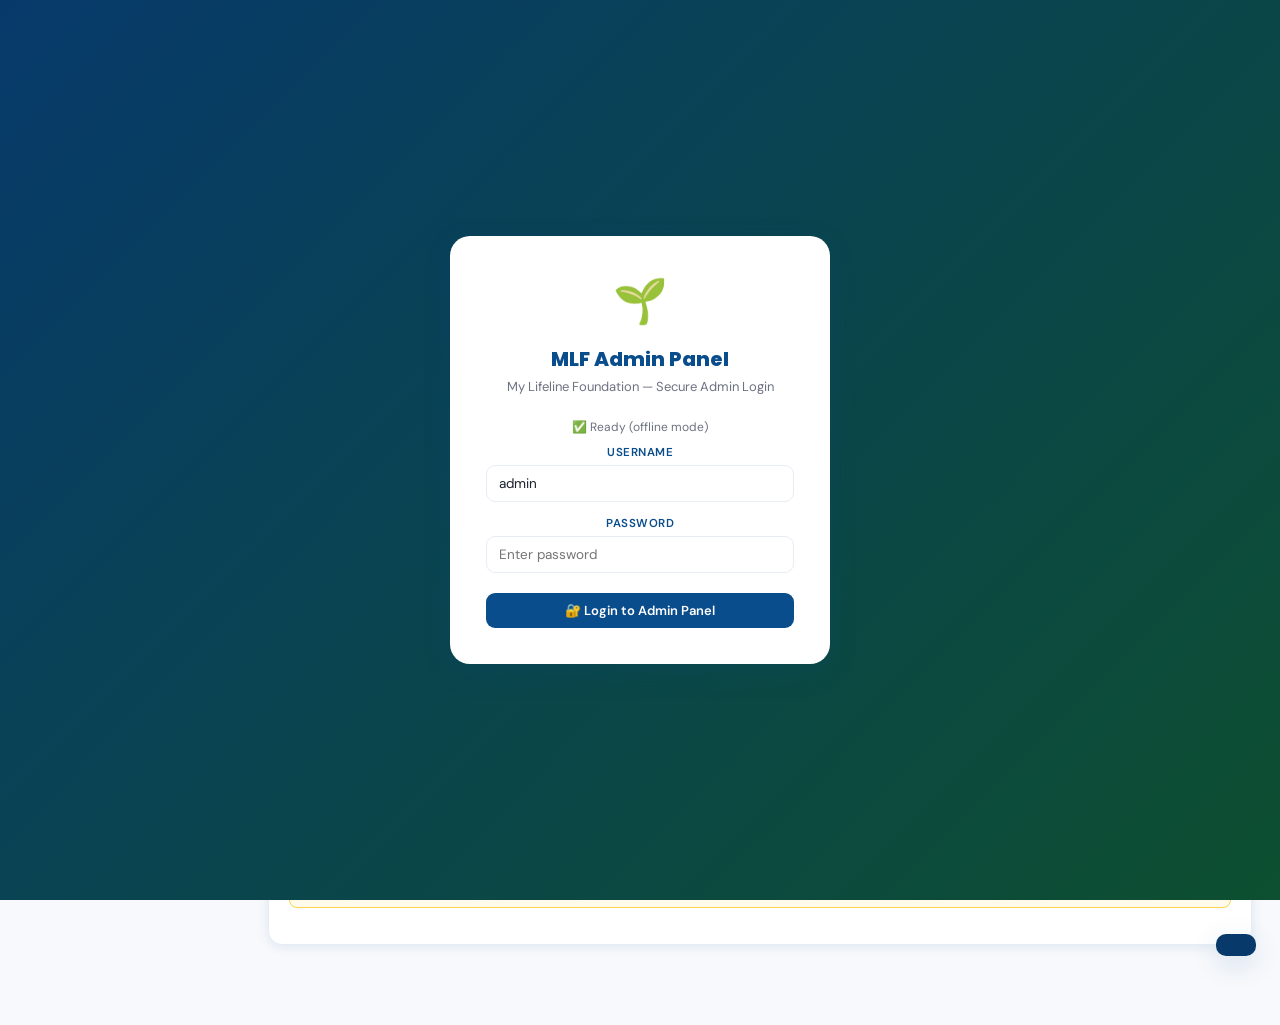
==== commit 10b19c06: "Update admin.html" ====
--- a/admin.html
+++ b/admin.html
@@ -5,6 +5,7 @@
 <meta name="viewport" content="width=device-width, initial-scale=1.0">
 <title>MLF Admin Panel</title>
 <link href="https://fonts.googleapis.com/css2?family=Poppins:wght@400;600;700;800&family=DM+Sans:wght@300;400;500;600&display=swap" rel="stylesheet">
+<script src="https://cdnjs.cloudflare.com/ajax/libs/qrcodejs/1.0.0/qrcode.min.js"></script>
 <style>
 :root{--blue:#0A4D8C;--blue-dk:#073A6B;--blue-lt:#1565C0;--green:#2E8B57;--green-lt:#3AA368;--orange:#F57C00;--red:#ef4444;--white:#fff;--off:#F7F9FC;--gray:#6B7280;--gray-lt:#E8EDF5;--text:#1A202C;--sidebar:240px;--topbar:60px;--sh:0 2px 12px rgba(10,77,140,.10);--sh-md:0 8px 28px rgba(10,77,140,.15);--r:14px;--r-sm:8px;}
 *{margin:0;padding:0;box-sizing:border-box;}
@@ -26,8 +27,7 @@
 .topbar-title{font-family:'Poppins',sans-serif;font-size:16px;font-weight:700;color:var(--blue);}
 .topbar-right{display:flex;align-items:center;gap:12px;}
 .topbar-btn{padding:7px 16px;border-radius:8px;border:none;font-size:12.5px;font-weight:600;cursor:pointer;transition:all .2s;font-family:'DM Sans',sans-serif;}
-.topbar-btn-primary{background:var(--blue);color:#fff;}
-.topbar-btn-primary:hover{background:var(--blue-lt);}
+.topbar-btn-primary{background:var(--blue);color:#fff;}.topbar-btn-primary:hover{background:var(--blue-lt);}
 .topbar-btn-danger{background:#fee2e2;color:var(--red);}
 .topbar-btn-green{background:#dcfce7;color:var(--green);}
 .admin-badge{background:var(--off);border:1px solid var(--gray-lt);border-radius:20px;padding:5px 12px;font-size:12px;color:var(--gray);}
@@ -77,8 +77,7 @@
 .modal-hd{padding:18px 22px 14px;border-bottom:1px solid var(--gray-lt);display:flex;align-items:center;justify-content:space-between;position:sticky;top:0;background:#fff;z-index:1;}
 .modal-hd h3{font-family:'Poppins',sans-serif;font-size:16px;font-weight:700;color:var(--blue);}
 .modal-close{width:30px;height:30px;border:none;background:var(--gray-lt);border-radius:7px;cursor:pointer;font-size:14px;}
-.modal-body{padding:20px 22px 24px;}
-.toast{position:fixed;bottom:24px;right:24px;z-index:1000;background:var(--blue-dk);color:#fff;padding:11px 20px;border-radius:10px;font-size:13px;font-weight:600;box-shadow:var(--sh-md);transform:translateY(80px);transition:transform .3s;display:flex;align-items:center;gap:8px;}
+.toast{position:fixed;bottom:24px;right:24px;z-index:1000;background:var(--blue-dk);color:#fff;padding:11px 20px;border-radius:10px;font-size:13px;font-weight:600;box-shadow:var(--sh-md);transform:translateY(80px);transition:transform .3s;}
 .toast.show{transform:translateY(0);}.toast.success{background:var(--green);}.toast.error{background:var(--red);}
 #loginScreen{position:fixed;inset:0;z-index:2000;background:linear-gradient(135deg,var(--blue-dk) 0%,#0d4f30 100%);display:flex;align-items:center;justify-content:center;}
 #loginScreen.hidden{display:none;}
@@ -100,8 +99,6 @@
 .donor-type-btns{display:flex;gap:8px;margin-bottom:16px;}
 .dtype-btn{flex:1;padding:10px;border:1.5px solid var(--gray-lt);border-radius:9px;cursor:pointer;text-align:center;font-size:13px;font-weight:600;background:#fff;transition:.2s;color:var(--gray);}
 .dtype-btn.active{border-color:var(--orange);background:#FFF3E0;color:var(--orange);}
-.upload-progress{background:var(--gray-lt);border-radius:4px;height:6px;margin-top:8px;overflow:hidden;display:none;}
-.upload-progress-fill{height:100%;background:var(--blue);border-radius:4px;transition:width .3s;}
 .section-divider{height:1px;background:var(--gray-lt);margin:20px 0;}
 .info-box{background:#EFF6FF;border:1px solid #BFDBFE;border-radius:var(--r-sm);padding:14px 16px;font-size:13px;color:var(--blue-dk);line-height:1.65;margin-bottom:16px;}
 .warn-box{background:#fffbeb;border:1px solid #fde68a;border-radius:var(--r-sm);padding:14px 16px;font-size:13px;color:#92400e;line-height:1.65;margin-bottom:16px;}
@@ -117,22 +114,28 @@
 .festival-item .info{flex:1;}
 .festival-item .name{font-size:13px;font-weight:600;color:var(--text);}
 .festival-item .date{font-size:11px;color:var(--gray);}
-@media(max-width:900px){.sidebar{transform:translateX(-100%);transition:.3s;}.sidebar.open{transform:translateX(0);}.main{margin-left:0;}.topbar{left:0;}.stats-row{grid-template-columns:1fr 1fr;}.grid-2,.grid-3,.grid-4{grid-template-columns:1fr;}.gal-grid{grid-template-columns:repeat(3,1fr);}}
+.bday-item{display:flex;align-items:center;gap:10px;padding:8px 0;border-bottom:1px solid var(--gray-lt);}
+.bday-item:last-child{border-bottom:none;}
+.bday-av{width:32px;height:32px;border-radius:50%;display:flex;align-items:center;justify-content:center;font-size:13px;font-weight:700;flex-shrink:0;}
+@media(max-width:900px){.sidebar{transform:translateX(-100%);}.main{margin-left:0;}.topbar{left:0;}.stats-row{grid-template-columns:1fr 1fr;}.grid-2,.grid-3,.grid-4{grid-template-columns:1fr;}.gal-grid{grid-template-columns:repeat(3,1fr);}}
 </style>
 </head>
 <body>
+
+<!-- LOGIN -->
 <div id="loginScreen">
   <div class="login-box">
     <div class="logo-big">🌱</div>
     <h2>MLF Admin Panel</h2>
     <p>My Lifeline Foundation — Secure Admin Login</p>
+    <div id="loginLoadingMsg" style="font-size:12px;color:var(--gray);margin-bottom:8px;min-height:18px;">⏳ Loading credentials...</div>
     <div class="field"><label>Username</label><input type="text" id="loginUser" value="admin"></div>
-    <div class="field"><label>Password</label><input type="password" id="loginPass" placeholder="Enter password"></div>
-    <div id="loginErr" style="color:#ef4444;font-size:12px;margin-bottom:10px;display:none;">Invalid credentials</div>
+    <div class="field"><label>Password</label><input type="password" id="loginPass" placeholder="Enter password" onkeydown="if(event.key==='Enter')doLogin()"></div>
+    <div id="loginErr" style="color:#ef4444;font-size:12px;margin-bottom:10px;display:none;">Invalid credentials. Please try again.</div>
     <button class="btn btn-blue btn-full" onclick="doLogin()" style="margin-top:6px;">🔐 Login to Admin Panel</button>
-    <p style="margin-top:16px;font-size:11px;color:var(--gray);">Default: admin / mlf@2024</p>
-  </div>
-</div>
+  </div>
+</div>
+
 <aside class="sidebar" id="sidebar">
   <div class="sb-logo"><div class="sb-logo-icon">🌱</div><div class="sb-logo-txt"><strong>MLF Admin</strong><span>My Lifeline Foundation</span></div></div>
   <nav class="sb-nav">
@@ -161,36 +164,40 @@
     <div class="sb-item" onclick="showPage('festivals')"><span class="ico">🎉</span> Festivals &amp; Ticker</div>
     <div class="sb-section">Data</div>
     <div class="sb-item" onclick="showPage('volunteers')"><span class="ico">🙋</span> Volunteers <span class="badge" id="volBadge">0</span></div>
-    <div class="sb-item" onclick="showPage('desig')"><span class="ico">🏷️</span> ID & Designations</div>
+    <div class="sb-item" onclick="showPage('desig')"><span class="ico">🏷️</span> ID &amp; Designations</div>
     <div class="sb-item" onclick="showPage('donors')"><span class="ico">💝</span> Donors</div>
     <div class="sb-section">Settings</div>
     <div class="sb-item" onclick="showPage('password')"><span class="ico">🔑</span> Change Password</div>
-    <div class="sb-item" onclick="showPage('forgot')"><span class="ico">🔓</span> Forgot Password</div>
+    <div class="sb-item" onclick="showPage('forgot')"><span class="ico">🔓</span> Volunteer Lookup</div>
     <div class="sb-item" onclick="showPage('sheets')"><span class="ico">📊</span> Google Sheets</div>
   </nav>
-  <div class="sb-footer">MLF Admin Panel v2.1</div>
+  <div class="sb-footer">MLF Admin Panel v3.2 ✨</div>
 </aside>
+
 <div class="topbar">
   <div class="topbar-title" id="pageTitle">📊 Dashboard</div>
   <div class="topbar-right">
     <button class="topbar-btn topbar-btn-green" onclick="saveAllData()">💾 Save All Changes</button>
     <button class="topbar-btn topbar-btn-primary" onclick="window.open('index.html','_blank')">🌐 View Website</button>
     <span class="admin-badge">👤 Admin</span>
+    <span id="lastSavedBadge" style="font-size:11px;color:var(--gray);background:var(--off);border:1px solid var(--gray-lt);border-radius:20px;padding:5px 12px;"></span>
     <button class="topbar-btn topbar-btn-danger" onclick="doLogout()">Logout</button>
   </div>
 </div>
+
 <div class="main">
 
 <!-- DASHBOARD -->
 <div class="page active" id="page-dashboard">
   <div class="stats-row">
-    <div class="stat-card"><span class="ico">🙋</span><div class="num" id="dash-vols">0</div><div class="lbl">Total Volunteers</div></div>
-    <div class="stat-card"><span class="ico">💝</span><div class="num" id="dash-donors">0</div><div class="lbl">Total Donors</div></div>
+    <div class="stat-card"><span class="ico">🙋</span><div class="num" id="dash-vols">0</div><div class="lbl">Volunteers</div></div>
+    <div class="stat-card"><span class="ico">💝</span><div class="num" id="dash-donors">0</div><div class="lbl">Donors</div></div>
     <div class="stat-card"><span class="ico">🖼️</span><div class="num" id="dash-photos">0</div><div class="lbl">Gallery Photos</div></div>
     <div class="stat-card"><span class="ico">👥</span><div class="num" id="dash-board">0</div><div class="lbl">Board Members</div></div>
   </div>
-  <div class="grid-2">
+  <div class="grid-3">
     <div class="card"><div class="card-hd"><h3>🕐 Recent Volunteers</h3></div><div class="card-body"><div id="dash-recent-vols"><p style="color:var(--gray);font-size:13px;">No volunteers yet.</p></div></div></div>
+    <div class="card"><div class="card-hd"><h3>🎂 Upcoming Birthdays</h3><span style="font-size:11px;color:var(--gray);">Next 7 days</span></div><div class="card-body" style="padding:14px 20px;"><div id="dash-birthdays"><p style="color:var(--gray);font-size:13px;">No birthdays in next 7 days.</p></div></div></div>
     <div class="card"><div class="card-hd"><h3>📢 Quick Actions</h3></div><div class="card-body">
       <button class="btn btn-blue btn-full" style="margin-bottom:10px;" onclick="showPage('board')">➕ Add Board Member</button>
       <button class="btn btn-green btn-full" style="margin-bottom:10px;" onclick="showPage('gallery')">📷 Upload to Gallery</button>
@@ -198,134 +205,109 @@
       <button class="btn btn-outline btn-full" onclick="showPage('volunteers')">📋 View All Volunteers</button>
     </div></div>
   </div>
-  <div class="card"><div class="card-hd"><h3>🌐 Supabase Connection Status</h3></div>
+  <div class="card"><div class="card-hd"><h3>🌐 Supabase Connection</h3></div>
     <div class="card-body">
       <div id="sbStatus" class="info-box">⏳ Checking Supabase connection...</div>
-      <div class="grid-2" style="margin-top:12px;">
-        <div><strong style="font-size:12px;color:var(--gray);display:block;margin-bottom:4px;">PROJECT URL</strong><code style="font-size:11px;background:var(--off);padding:4px 8px;border-radius:6px;word-break:break-all;">https://mvkbczobozlbdigkecwr.supabase.co</code></div>
-        <div><strong style="font-size:12px;color:var(--gray);display:block;margin-bottom:4px;">BUCKET</strong><code style="font-size:12px;background:var(--off);padding:4px 8px;border-radius:6px;">mlf-images (public)</code></div>
-      </div>
-      <div class="warn-box" style="margin-top:16px;">
-        <strong>⚠️ Image Upload Fix Required (One-time setup)</strong><br>
-        Go to: <strong>supabase.com → Your Project → Storage → Files → MLF-IMAGES → New Policy</strong><br>
-        → Click <strong>"For full customization"</strong> → Tick <strong>INSERT</strong> → Target roles: <strong>anon</strong> → USING expression: <strong>true</strong> → WITH CHECK: <strong>true</strong> → Save<br><br>
-        <strong>OR</strong> run this SQL in <strong>Supabase → SQL Editor</strong>:<br>
-        <code style="background:#1a2234;color:#7dd3fc;padding:8px 12px;border-radius:6px;display:block;margin-top:8px;font-size:12px;">CREATE POLICY "allow_all_uploads" ON storage.objects FOR INSERT TO anon WITH CHECK (bucket_id = 'mlf-images');<br>CREATE POLICY "allow_all_select" ON storage.objects FOR SELECT TO anon USING (bucket_id = 'mlf-images');</code>
-        <br><strong>Note:</strong> Even without this, images save as base64 locally (works fine for small sites)
-      </div>
-    </div>
-  </div>
-</div>
-
-<!-- HERO PAGE -->
+      <div class="info-box" style="margin-top:12px;background:#dcfce7;border-color:#86efac;color:#166534;">
+        ✅ Storage policies configured. Images upload to CDN! All admin changes now <strong>sync to public website in real-time</strong> via Supabase DB.
+      </div>
+      <div class="info-box" style="margin-top:12px;background:#fffbeb;border-color:#fcd34d;color:#92400e;">
+        <strong>⚠️ First-time setup:</strong> Run this SQL once in <a href="https://supabase.com/dashboard/project/mvkbczobozlbdigkecwr/sql" target="_blank" style="color:#1565C0;">Supabase SQL Editor</a>:<br>
+        <code style="display:block;margin-top:8px;background:#1e293b;color:#86efac;padding:10px;border-radius:6px;font-size:12px;line-height:1.6;">create table if not exists site_config (
+  id integer primary key,
+  data jsonb not null default '{}',
+  updated_at timestamptz default now()
+);
+alter table site_config enable row level security;
+create policy "Public read" on site_config for select using (true);
+create policy "Service write" on site_config for all using (true);
+insert into site_config (id, data) values (1, '{}') on conflict (id) do nothing;</code>
+        <button class="btn btn-blue btn-sm" style="margin-top:10px;" onclick="syncNowToSupabase()">🚀 Force Sync to Supabase Now</button>
+      </div>
+    </div>
+  </div>
+</div>
+
+<!-- HERO -->
 <div class="page" id="page-hero">
-  <div class="card">
-    <div class="card-hd"><h3>🏠 Hero Section</h3><button class="btn btn-blue btn-sm" onclick="saveSection('hero')">💾 Save Hero</button></div>
-    <div class="card-body">
-      <div class="grid-2">
-        <div>
-          <div class="field"><label>Location Badge Text</label><input type="text" id="hero-b" placeholder="Kendrapara, Odisha — India"></div>
-          <div class="field"><label>Main Heading</label><input type="text" id="hero-h1" placeholder="Empowering Rural Lives Through Education &amp; Hope"></div>
-          <div class="field"><label>Highlighted Word (in heading)</label><input type="text" id="hero-em" placeholder="Education"></div>
-          <div class="field"><label>Description Paragraph</label><textarea id="hero-p" rows="3"></textarea></div>
-          <div class="grid-2">
-            <div class="field"><label>Button 1 Text</label><input type="text" id="hero-b1" placeholder="Donate Now"></div>
-            <div class="field"><label>Button 2 Text</label><input type="text" id="hero-b2" placeholder="Join as Volunteer"></div>
-          </div>
-          <div class="field"><label>Testimonial Quote</label><input type="text" id="hero-q"></div>
-          <div class="field"><label>Quote Attribution</label><input type="text" id="hero-c" placeholder="— Beneficiary Family, Kendrapara"></div>
-          <div class="grid-2">
-            <div class="field"><label>Stat 1 Number</label><input type="text" id="hero-hs1n" placeholder="500+"></div>
-            <div class="field"><label>Stat 1 Label</label><input type="text" id="hero-hs1l" placeholder="Families Helped"></div>
-          </div>
-          <div class="grid-2">
-            <div class="field"><label>Stat 2 Number</label><input type="text" id="hero-hs2n" placeholder="50+"></div>
-            <div class="field"><label>Stat 2 Label</label><input type="text" id="hero-hs2l" placeholder="Programs Done"></div>
-          </div>
+  <div class="card"><div class="card-hd"><h3>🏠 Hero Section</h3><button class="btn btn-blue btn-sm" onclick="saveSection('hero')">💾 Save Hero</button></div>
+    <div class="card-body"><div class="grid-2">
+      <div>
+        <div class="field"><label>Location Badge Text</label><input type="text" id="hero-b" placeholder="Kendrapara, Odisha — India"></div>
+        <div class="field"><label>Main Heading</label><input type="text" id="hero-h1" placeholder="Empowering Rural Lives Through Education &amp; Hope"></div>
+        <div class="field"><label>Highlighted Word (in heading)</label><input type="text" id="hero-em" placeholder="Education"></div>
+        <div class="field"><label>Description</label><textarea id="hero-p" rows="3"></textarea></div>
+        <div class="grid-2">
+          <div class="field"><label>Button 1 Text</label><input type="text" id="hero-b1" placeholder="Donate Now"></div>
+          <div class="field"><label>Button 2 Text</label><input type="text" id="hero-b2" placeholder="Join as Volunteer"></div>
         </div>
-        <div>
-          <div class="field"><label>Background Image</label></div>
-          <div class="upload-area" onclick="document.getElementById('hero-bg-file').click()">
-            <div class="ico">🖼️</div><p>Click to upload hero background image</p>
-            <p style="font-size:11px;">Recommended: 1920×1080px, max 10MB</p>
-            <input type="file" id="hero-bg-file" accept="image/*" style="display:none" onchange="handleImageUpload(this,'hero-bg-preview','hero-bg-url','hero-backgrounds/')">
-          </div>
-          <div class="upload-progress" id="hero-bg-prog"><div class="upload-progress-fill" id="hero-bg-prog-fill"></div></div>
-          <img id="hero-bg-preview" class="upload-preview" style="display:none" src="">
-          <input type="hidden" id="hero-bg-url">
-          <p class="field-note" style="margin-top:6px;">Current: <span id="hero-bg-current" style="color:var(--blue);">Default gradient background</span></p>
+      </div>
+      <div>
+        <div class="field"><label>Background Image</label></div>
+        <div class="upload-area" onclick="document.getElementById('hero-bg-file').click()">
+          <div class="ico">🖼️</div><p>Upload hero background image</p><p style="font-size:11px;">1920x1080px recommended, max 10MB</p>
+          <input type="file" id="hero-bg-file" accept="image/*" style="display:none" onchange="handleImageUpload(this,'hero-bg-preview','hero-bg-url','hero/')">
         </div>
-      </div>
-    </div>
+        <img id="hero-bg-preview" class="upload-preview" style="display:none" src="">
+        <input type="hidden" id="hero-bg-url">
+        <p class="field-note" style="margin-top:6px;">Current: <span id="hero-bg-current" style="color:var(--blue);">Default gradient</span></p>
+      </div>
+    </div></div>
   </div>
 </div>
 
 <!-- ABOUT -->
 <div class="page" id="page-about">
-  <div class="card">
-    <div class="card-hd"><h3>ℹ️ About Section</h3><button class="btn btn-blue btn-sm" onclick="saveSection('about')">💾 Save About</button></div>
-    <div class="card-body">
-      <div class="grid-2">
-        <div>
-          <div class="field"><label>Main Paragraph</label><textarea id="about-p1" rows="4"></textarea></div>
-          <div class="field"><label>Second Paragraph</label><textarea id="about-p2" rows="2"></textarea></div>
-          <div class="field"><label>Badge Number</label><input type="text" id="about-bn" placeholder="500+"></div>
-          <div class="field"><label>Badge Label</label><input type="text" id="about-bl" placeholder="Families uplifted across Odisha"></div>
-          <div class="field"><label>Mission Title</label><input type="text" id="about-mt" placeholder="Our Mission"></div>
-          <div class="field"><label>Mission Text</label><textarea id="about-mp" rows="2"></textarea></div>
-          <div class="field"><label>Vision Title</label><input type="text" id="about-vt" placeholder="Our Vision"></div>
-          <div class="field"><label>Vision Text</label><textarea id="about-vp" rows="2"></textarea></div>
-        </div>
-        <div>
-          <div class="field"><label>Main Image</label></div>
-          <div class="upload-area" onclick="document.getElementById('about-main-file').click()">
-            <div class="ico">📷</div><p>Upload main about image</p>
-            <input type="file" id="about-main-file" accept="image/*" style="display:none" onchange="handleImageUpload(this,'about-main-preview','about-main-url','about/')">
-          </div>
-          <img id="about-main-preview" class="upload-preview" style="display:none;margin-top:10px;" src="">
-          <input type="hidden" id="about-main-url">
-          <div class="field" style="margin-top:14px;"><label>Float Image</label></div>
-          <div class="upload-area" onclick="document.getElementById('about-float-file').click()">
-            <div class="ico">📷</div><p>Upload float image (optional)</p>
-            <input type="file" id="about-float-file" accept="image/*" style="display:none" onchange="handleImageUpload(this,'about-float-preview','about-float-url','about/')">
-          </div>
-          <img id="about-float-preview" class="upload-preview" style="display:none;margin-top:10px;height:80px;" src="">
-          <input type="hidden" id="about-float-url">
-        </div>
-      </div>
-    </div>
+  <div class="card"><div class="card-hd"><h3>ℹ️ About Section</h3><button class="btn btn-blue btn-sm" onclick="saveSection('about')">💾 Save About</button></div>
+    <div class="card-body"><div class="grid-2">
+      <div>
+        <div class="field"><label>Main Paragraph</label><textarea id="about-p1" rows="4"></textarea></div>
+        <div class="field"><label>Second Paragraph</label><textarea id="about-p2" rows="2"></textarea></div>
+        <div class="field"><label>Badge Number</label><input type="text" id="about-bn" placeholder="500+"></div>
+        <div class="field"><label>Badge Label</label><input type="text" id="about-bl" placeholder="Families uplifted"></div>
+        <div class="field"><label>Mission Title</label><input type="text" id="about-mt" placeholder="Our Mission"></div>
+        <div class="field"><label>Mission Text</label><textarea id="about-mp" rows="2"></textarea></div>
+        <div class="field"><label>Vision Title</label><input type="text" id="about-vt" placeholder="Our Vision"></div>
+        <div class="field"><label>Vision Text</label><textarea id="about-vp" rows="2"></textarea></div>
+      </div>
+      <div>
+        <div class="field"><label>Main Image</label></div>
+        <div class="upload-area" onclick="document.getElementById('about-main-file').click()"><div class="ico">📷</div><p>Upload main image</p><input type="file" id="about-main-file" accept="image/*" style="display:none" onchange="handleImageUpload(this,'about-main-preview','about-main-url','about/')"></div>
+        <img id="about-main-preview" class="upload-preview" style="display:none;margin-top:10px;" src=""><input type="hidden" id="about-main-url">
+        <div class="field" style="margin-top:14px;"><label>Float Image</label></div>
+        <div class="upload-area" onclick="document.getElementById('about-float-file').click()"><div class="ico">📷</div><p>Upload float image</p><input type="file" id="about-float-file" accept="image/*" style="display:none" onchange="handleImageUpload(this,'about-float-preview','about-float-url','about/')"></div>
+        <img id="about-float-preview" class="upload-preview" style="display:none;margin-top:10px;height:80px;" src=""><input type="hidden" id="about-float-url">
+      </div>
+    </div></div>
   </div>
 </div>
 
 <!-- PROGRAMS -->
 <div class="page" id="page-programs">
-  <div class="card">
-    <div class="card-hd"><h3>📋 Programs Cards</h3><button class="btn btn-blue btn-sm" onclick="saveSection('programs')">💾 Save Programs</button></div>
-    <div class="card-body">
-      <div class="grid-3">
-        <div class="card" style="border:1.5px solid #BFDBFE;"><div class="card-hd" style="background:#EFF6FF;border-radius:14px 14px 0 0;"><h3 style="color:var(--blue);">Card 1 — Education</h3></div><div class="card-body">
-          <div class="upload-area" onclick="document.getElementById('prg1-file').click()"><div class="ico">🎓</div><p>Upload card image</p><input type="file" id="prg1-file" accept="image/*" style="display:none" onchange="handleImageUpload(this,'prg1-preview','prg1-url','programs/')"></div>
-          <img id="prg1-preview" class="upload-preview" style="display:none;margin-top:8px;" src=""><input type="hidden" id="prg1-url">
-          <div class="field" style="margin-top:10px;"><label>Title</label><input type="text" id="prg1-t" placeholder="Education Support"></div>
-          <div class="field"><label>Description</label><textarea id="prg1-p" rows="3"></textarea></div>
-          <div class="field"><label>Link Text</label><input type="text" id="prg1-l" placeholder="Learn More →"></div>
-        </div></div>
-        <div class="card" style="border:1.5px solid #BBF7D0;"><div class="card-hd" style="background:#F0FDF4;border-radius:14px 14px 0 0;"><h3 style="color:var(--green);">Card 2 — Health</h3></div><div class="card-body">
-          <div class="upload-area" onclick="document.getElementById('prg2-file').click()"><div class="ico">🩺</div><p>Upload card image</p><input type="file" id="prg2-file" accept="image/*" style="display:none" onchange="handleImageUpload(this,'prg2-preview','prg2-url','programs/')"></div>
-          <img id="prg2-preview" class="upload-preview" style="display:none;margin-top:8px;" src=""><input type="hidden" id="prg2-url">
-          <div class="field" style="margin-top:10px;"><label>Title</label><input type="text" id="prg2-t" placeholder="Health Awareness"></div>
-          <div class="field"><label>Description</label><textarea id="prg2-p" rows="3"></textarea></div>
-          <div class="field"><label>Link Text</label><input type="text" id="prg2-l" placeholder="Learn More →"></div>
-        </div></div>
-        <div class="card" style="border:1.5px solid #FED7AA;"><div class="card-hd" style="background:#FFF7ED;border-radius:14px 14px 0 0;"><h3 style="color:var(--orange);">Card 3 — Rural Youth</h3></div><div class="card-body">
-          <div class="upload-area" onclick="document.getElementById('prg3-file').click()"><div class="ico">👨‍🌾</div><p>Upload card image</p><input type="file" id="prg3-file" accept="image/*" style="display:none" onchange="handleImageUpload(this,'prg3-preview','prg3-url','programs/')"></div>
-          <img id="prg3-preview" class="upload-preview" style="display:none;margin-top:8px;" src=""><input type="hidden" id="prg3-url">
-          <div class="field" style="margin-top:10px;"><label>Title</label><input type="text" id="prg3-t" placeholder="Rural Youth Development"></div>
-          <div class="field"><label>Description</label><textarea id="prg3-p" rows="3"></textarea></div>
-          <div class="field"><label>Link Text</label><input type="text" id="prg3-l" placeholder="Learn More →"></div>
-        </div></div>
-      </div>
-    </div>
+  <div class="card"><div class="card-hd"><h3>📋 Programs Cards</h3><button class="btn btn-blue btn-sm" onclick="saveSection('programs')">💾 Save Programs</button></div>
+    <div class="card-body"><div class="grid-3">
+      <div class="card" style="border:1.5px solid #BFDBFE;"><div class="card-hd" style="background:#EFF6FF;border-radius:14px 14px 0 0;"><h3 style="color:var(--blue);">Card 1 — Education</h3></div><div class="card-body">
+        <div class="upload-area" onclick="document.getElementById('prg1-file').click()"><div class="ico">🎓</div><p>Upload image</p><input type="file" id="prg1-file" accept="image/*" style="display:none" onchange="handleImageUpload(this,'prg1-preview','prg1-url','programs/')"></div>
+        <img id="prg1-preview" class="upload-preview" style="display:none;margin-top:8px;" src=""><input type="hidden" id="prg1-url">
+        <div class="field" style="margin-top:10px;"><label>Title</label><input type="text" id="prg1-t"></div>
+        <div class="field"><label>Description</label><textarea id="prg1-p" rows="3"></textarea></div>
+        <div class="field"><label>Link Text</label><input type="text" id="prg1-l"></div>
+      </div></div>
+      <div class="card" style="border:1.5px solid #BBF7D0;"><div class="card-hd" style="background:#F0FDF4;border-radius:14px 14px 0 0;"><h3 style="color:var(--green);">Card 2 — Health</h3></div><div class="card-body">
+        <div class="upload-area" onclick="document.getElementById('prg2-file').click()"><div class="ico">🩺</div><p>Upload image</p><input type="file" id="prg2-file" accept="image/*" style="display:none" onchange="handleImageUpload(this,'prg2-preview','prg2-url','programs/')"></div>
+        <img id="prg2-preview" class="upload-preview" style="display:none;margin-top:8px;" src=""><input type="hidden" id="prg2-url">
+        <div class="field" style="margin-top:10px;"><label>Title</label><input type="text" id="prg2-t"></div>
+        <div class="field"><label>Description</label><textarea id="prg2-p" rows="3"></textarea></div>
+        <div class="field"><label>Link Text</label><input type="text" id="prg2-l"></div>
+      </div></div>
+      <div class="card" style="border:1.5px solid #FED7AA;"><div class="card-hd" style="background:#FFF7ED;border-radius:14px 14px 0 0;"><h3 style="color:var(--orange);">Card 3 — Rural Youth</h3></div><div class="card-body">
+        <div class="upload-area" onclick="document.getElementById('prg3-file').click()"><div class="ico">👨‍🌾</div><p>Upload image</p><input type="file" id="prg3-file" accept="image/*" style="display:none" onchange="handleImageUpload(this,'prg3-preview','prg3-url','programs/')"></div>
+        <img id="prg3-preview" class="upload-preview" style="display:none;margin-top:8px;" src=""><input type="hidden" id="prg3-url">
+        <div class="field" style="margin-top:10px;"><label>Title</label><input type="text" id="prg3-t"></div>
+        <div class="field"><label>Description</label><textarea id="prg3-p" rows="3"></textarea></div>
+        <div class="field"><label>Link Text</label><input type="text" id="prg3-l"></div>
+      </div></div>
+    </div></div>
   </div>
 </div>
 
@@ -342,17 +324,17 @@
 
 <!-- TESTIMONIALS -->
 <div class="page" id="page-testimonials">
-  <div class="card"><div class="card-hd"><h3>💬 Testimonials</h3><button class="btn btn-blue btn-sm" onclick="saveSection('stories')">💾 Save Stories</button></div>
+  <div class="card"><div class="card-hd"><h3>💬 Testimonials / Stories</h3><button class="btn btn-blue btn-sm" onclick="saveSection('stories')">💾 Save Stories</button></div>
     <div class="card-body"><div class="grid-2">
       <div class="card"><div class="card-hd"><h3>Story 1</h3></div><div class="card-body">
-        <div class="upload-area" onclick="document.getElementById('st1-file').click()"><div class="ico">👤</div><p>Upload avatar photo</p><input type="file" id="st1-file" accept="image/*" style="display:none" onchange="handleImageUpload(this,'st1-preview','st1-img','stories/')"></div>
+        <div class="upload-area" onclick="document.getElementById('st1-file').click()"><div class="ico">👤</div><p>Upload avatar</p><input type="file" id="st1-file" accept="image/*" style="display:none" onchange="handleImageUpload(this,'st1-preview','st1-img','stories/')"></div>
         <img id="st1-preview" style="width:60px;height:60px;border-radius:50%;object-fit:cover;border:2px solid var(--orange);display:none;margin-top:8px;" src=""><input type="hidden" id="st1-img">
         <div class="field" style="margin-top:12px;"><label>Quote</label><textarea id="st1-q" rows="3"></textarea></div>
         <div class="field"><label>Name</label><input type="text" id="st1-n"></div>
         <div class="field"><label>Location</label><input type="text" id="st1-l"></div>
       </div></div>
       <div class="card"><div class="card-hd"><h3>Story 2</h3></div><div class="card-body">
-        <div class="upload-area" onclick="document.getElementById('st2-file').click()"><div class="ico">👤</div><p>Upload avatar photo</p><input type="file" id="st2-file" accept="image/*" style="display:none" onchange="handleImageUpload(this,'st2-preview','st2-img','stories/')"></div>
+        <div class="upload-area" onclick="document.getElementById('st2-file').click()"><div class="ico">👤</div><p>Upload avatar</p><input type="file" id="st2-file" accept="image/*" style="display:none" onchange="handleImageUpload(this,'st2-preview','st2-img','stories/')"></div>
         <img id="st2-preview" style="width:60px;height:60px;border-radius:50%;object-fit:cover;border:2px solid var(--orange);display:none;margin-top:8px;" src=""><input type="hidden" id="st2-img">
         <div class="field" style="margin-top:12px;"><label>Quote</label><textarea id="st2-q" rows="3"></textarea></div>
         <div class="field"><label>Name</label><input type="text" id="st2-n"></div>
@@ -365,28 +347,24 @@
 <!-- JOIN -->
 <div class="page" id="page-join">
   <div class="card"><div class="card-hd"><h3>🤝 Join Section</h3><button class="btn btn-blue btn-sm" onclick="saveSection('join')">💾 Save Join</button></div>
-    <div class="card-body">
-      <div class="field"><label>Section Heading</label><input type="text" id="join-h"></div>
-      <div class="field"><label>Section Description</label><textarea id="join-p" rows="2"></textarea></div>
-      <div class="grid-2">
-        <div class="card"><div class="card-hd"><h3>Donate Card</h3></div><div class="card-body">
-          <div class="field"><label>Title</label><input type="text" id="join-d1t" placeholder="Donate Now"></div>
-          <div class="field"><label>Description</label><textarea id="join-d1p" rows="2"></textarea></div>
-          <div class="field"><label>Button Text</label><input type="text" id="join-d1b"></div>
-        </div></div>
-        <div class="card"><div class="card-hd"><h3>Volunteer Card</h3></div><div class="card-body">
-          <div class="field"><label>Title</label><input type="text" id="join-d2t" placeholder="Become a Volunteer"></div>
-          <div class="field"><label>Description</label><textarea id="join-d2p" rows="2"></textarea></div>
-          <div class="field"><label>Button Text</label><input type="text" id="join-d2b"></div>
-        </div></div>
-      </div>
-    </div>
+    <div class="card-body"><div class="grid-2">
+      <div class="card"><div class="card-hd"><h3>Donate Card</h3></div><div class="card-body">
+        <div class="field"><label>Title</label><input type="text" id="join-d1t"></div>
+        <div class="field"><label>Description</label><textarea id="join-d1p" rows="2"></textarea></div>
+        <div class="field"><label>Button Text</label><input type="text" id="join-d1b"></div>
+      </div></div>
+      <div class="card"><div class="card-hd"><h3>Volunteer Card</h3></div><div class="card-body">
+        <div class="field"><label>Title</label><input type="text" id="join-d2t"></div>
+        <div class="field"><label>Description</label><textarea id="join-d2p" rows="2"></textarea></div>
+        <div class="field"><label>Button Text</label><input type="text" id="join-d2b"></div>
+      </div></div>
+    </div></div>
   </div>
 </div>
 
 <!-- VISION -->
 <div class="page" id="page-vision">
-  <div class="card"><div class="card-hd"><h3>🎯 Vision &amp; Mission Page</h3><button class="btn btn-blue btn-sm" onclick="saveSection('vision')">💾 Save Vision</button></div>
+  <div class="card"><div class="card-hd"><h3>🎯 Vision &amp; Mission</h3><button class="btn btn-blue btn-sm" onclick="saveSection('vision')">💾 Save Vision</button></div>
     <div class="card-body"><div class="grid-3">
       <div class="card"><div class="card-hd"><h3>🌅 Vision</h3></div><div class="card-body"><div class="field"><label>Text</label><textarea id="vis-v1" rows="5"></textarea></div></div></div>
       <div class="card"><div class="card-hd"><h3>🎯 Mission</h3></div><div class="card-body"><div class="field"><label>Text</label><textarea id="vis-v2" rows="5"></textarea></div></div></div>
@@ -397,21 +375,16 @@
 
 <!-- BOARD -->
 <div class="page" id="page-board">
-  <div class="card">
-    <div class="card-hd"><h3>👥 Board Members</h3><button class="btn btn-green btn-sm" onclick="openAddMember()">➕ Add Member</button></div>
-    <div class="card-body">
-      <div class="info-box">Board is empty by default. Add members using the button above. Photos upload to Supabase.</div>
-      <div id="boardList"><p style="color:var(--gray);font-size:13px;">No board members added yet.</p></div>
-    </div>
+  <div class="card"><div class="card-hd"><h3>👥 Board Members</h3><button class="btn btn-green btn-sm" onclick="openAddMember()">➕ Add Member</button></div>
+    <div class="card-body"><div id="boardList"><p style="color:var(--gray);font-size:13px;">No board members added yet.</p></div></div>
   </div>
 </div>
 
 <!-- COORDINATORS -->
 <div class="page" id="page-coordinators">
-  <div class="card">
-    <div class="card-hd"><h3>📍 Coordinators</h3><button class="btn btn-green btn-sm" onclick="openAddCoord()">➕ Add Coordinator</button></div>
+  <div class="card"><div class="card-hd"><h3>📍 Coordinators</h3><button class="btn btn-green btn-sm" onclick="openAddCoord()">➕ Add Coordinator</button></div>
     <div class="card-body">
-      <div class="info-box">Coordinators list is empty by default.</div>
+      <div class="info-box">Coordinators added here are automatically registered in the website's login system. They can log in using their Coordinator ID and phone number.</div>
       <div id="coordList"><p style="color:var(--gray);font-size:13px;">No coordinators added yet.</p></div>
     </div>
   </div>
@@ -419,24 +392,24 @@
 
 <!-- GALLERY -->
 <div class="page" id="page-gallery">
-  <div class="card"><div class="card-hd"><h3>🖼️ Gallery Management</h3></div>
+  <div class="card"><div class="card-hd"><h3>🖼️ Gallery Management</h3><div style="display:flex;gap:8px;"><button class="btn btn-red btn-sm" onclick="clearGallery()">🗑️ Clear All</button></div></div>
     <div class="card-body">
       <div class="grid-2" style="margin-bottom:16px;">
         <div>
+          <div class="field"><label>Caption for Upload Batch</label><input type="text" id="gal-bulk-caption" placeholder="e.g. MLF Health Camp 2025 — Kendrapara"></div>
           <div class="upload-area" onclick="document.getElementById('gal-bulk-file').click()">
-            <div class="ico">📤</div><p>Click to upload photos (multiple allowed)</p>
-            <p style="font-size:11px;">JPG, PNG, WebP — max 10MB each</p>
+            <div class="ico">📤</div><p>Click to upload photos (multiple allowed)</p><p style="font-size:11px;">JPG, PNG, WebP — max 10MB each</p>
             <input type="file" id="gal-bulk-file" accept="image/*" multiple style="display:none" onchange="handleGalleryUpload(this)">
           </div>
-          <div class="upload-progress" id="gal-prog"><div class="upload-progress-fill" id="gal-prog-fill"></div></div>
         </div>
         <div>
           <div class="field"><label>Or Add by URL</label><input type="text" id="gal-url-input" placeholder="https://...image.jpg"></div>
-          <div class="field"><label>Caption (optional)</label><input type="text" id="gal-url-cap" placeholder="MLF Activity"></div>
+          <div class="field"><label>Caption</label><input type="text" id="gal-url-cap" placeholder="MLF Activity"></div>
           <button class="btn btn-outline btn-sm" onclick="addGalleryByUrl()">➕ Add from URL</button>
         </div>
       </div>
       <div class="section-divider"></div>
+      <p style="font-size:12px;color:var(--gray);margin-bottom:12px;" id="galCount">0 photos</p>
       <div class="gal-grid" id="galGrid"></div>
     </div>
   </div>
@@ -450,52 +423,40 @@
     <button class="tab-btn" onclick="switchTab(event,'rural')">🌾 Rural Youth</button>
     <button class="tab-btn" onclick="switchTab(event,'env')">🌿 Environment</button>
   </div>
-  <div id="tab-edu" class="tab-pane active">
-    <div class="card"><div class="card-hd"><h3>🎓 Education Page</h3><button class="btn btn-blue btn-sm" onclick="saveSection('progpages')">💾 Save All Pages</button></div>
-    <div class="card-body"><div class="grid-2">
-      <div><div class="upload-area" onclick="document.getElementById('edu-file').click()"><div class="ico">🎓</div><p>Upload image (blank by default)</p><input type="file" id="edu-file" accept="image/*" style="display:none" onchange="handleImageUpload(this,'edu-preview','edu-img','education/')"></div><img id="edu-preview" class="upload-preview" style="display:none;margin-top:8px;" src=""><input type="hidden" id="edu-img"></div>
-      <div><div class="field"><label>Title</label><input type="text" id="edu-t"></div><div class="field"><label>Paragraph 1</label><textarea id="edu-p1" rows="3"></textarea></div><div class="field"><label>Paragraph 2</label><textarea id="edu-p2" rows="3"></textarea></div><div class="field"><label>Featured Box Title</label><input type="text" id="edu-ft"></div><div class="field"><label>Featured Box Text</label><textarea id="edu-fp" rows="2"></textarea></div></div>
-    </div></div></div>
-  </div>
-  <div id="tab-health" class="tab-pane">
-    <div class="card"><div class="card-hd"><h3>🩺 Health Page</h3><button class="btn btn-blue btn-sm" onclick="saveSection('progpages')">💾 Save Health Page</button></div>
-    <div class="card-body"><div class="grid-2">
-      <div><div class="upload-area" onclick="document.getElementById('health-file').click()"><div class="ico">🩺</div><p>Upload image (blank by default)</p><input type="file" id="health-file" accept="image/*" style="display:none" onchange="handleImageUpload(this,'health-preview','health-img','health/')"></div><img id="health-preview" class="upload-preview" style="display:none;margin-top:8px;" src=""><input type="hidden" id="health-img"></div>
-      <div><div class="field"><label>Title</label><input type="text" id="health-t"></div><div class="field"><label>Paragraph 1</label><textarea id="health-p1" rows="3"></textarea></div><div class="field"><label>Paragraph 2</label><textarea id="health-p2" rows="3"></textarea></div><div class="field"><label>Featured Box Title</label><input type="text" id="health-ft"></div><div class="field"><label>Featured Box Text</label><textarea id="health-fp" rows="2"></textarea></div></div>
-    </div></div></div>
-  </div>
-  <div id="tab-rural" class="tab-pane">
-    <div class="card"><div class="card-hd"><h3>🌾 Rural Youth Page</h3><button class="btn btn-blue btn-sm" onclick="saveSection('progpages')">💾 Save Rural Page</button></div>
-    <div class="card-body"><div class="grid-2">
-      <div><div class="upload-area" onclick="document.getElementById('rural-file').click()"><div class="ico">🌾</div><p>Upload image (blank by default)</p><input type="file" id="rural-file" accept="image/*" style="display:none" onchange="handleImageUpload(this,'rural-preview','rural-img','rural/')"></div><img id="rural-preview" class="upload-preview" style="display:none;margin-top:8px;" src=""><input type="hidden" id="rural-img"></div>
-      <div><div class="field"><label>Title</label><input type="text" id="rural-t"></div><div class="field"><label>Paragraph 1</label><textarea id="rural-p1" rows="3"></textarea></div><div class="field"><label>Paragraph 2</label><textarea id="rural-p2" rows="3"></textarea></div><div class="field"><label>Featured Box Title</label><input type="text" id="rural-ft"></div><div class="field"><label>Featured Box Text</label><textarea id="rural-fp" rows="2"></textarea></div></div>
-    </div></div></div>
-  </div>
-  <div id="tab-env" class="tab-pane">
-    <div class="card"><div class="card-hd"><h3>🌿 Environment Page</h3><button class="btn btn-blue btn-sm" onclick="saveSection('progpages')">💾 Save Environment Page</button></div>
-    <div class="card-body"><div class="grid-2">
-      <div><div class="upload-area" onclick="document.getElementById('env-file').click()"><div class="ico">🌿</div><p>Upload image</p><input type="file" id="env-file" accept="image/*" style="display:none" onchange="handleImageUpload(this,'env-preview','env-img','environment/')"></div><img id="env-preview" class="upload-preview" style="display:none;margin-top:8px;" src=""><input type="hidden" id="env-img"></div>
-      <div><div class="field"><label>Title</label><input type="text" id="env-t"></div><div class="field"><label>Paragraph 1</label><textarea id="env-p1" rows="3"></textarea></div><div class="field"><label>Paragraph 2</label><textarea id="env-p2" rows="3"></textarea></div><div class="field"><label>Featured Box Title</label><input type="text" id="env-ft"></div><div class="field"><label>Featured Box Text</label><textarea id="env-fp" rows="2"></textarea></div></div>
-    </div></div></div>
-  </div>
+  <div id="tab-edu" class="tab-pane active"><div class="card"><div class="card-hd"><h3>🎓 Education Page</h3><button class="btn btn-blue btn-sm" onclick="saveSection('progpages')">💾 Save All Pages</button></div><div class="card-body"><div class="grid-2">
+    <div><div class="upload-area" onclick="document.getElementById('edu-file').click()"><div class="ico">🎓</div><p>Upload image</p><input type="file" id="edu-file" accept="image/*" style="display:none" onchange="handleImageUpload(this,'edu-preview','edu-img','education/')"></div><img id="edu-preview" class="upload-preview" style="display:none;margin-top:8px;" src=""><input type="hidden" id="edu-img"></div>
+    <div><div class="field"><label>Title</label><input type="text" id="edu-t"></div><div class="field"><label>Para 1</label><textarea id="edu-p1" rows="3"></textarea></div><div class="field"><label>Para 2</label><textarea id="edu-p2" rows="3"></textarea></div><div class="field"><label>Featured Title</label><input type="text" id="edu-ft"></div><div class="field"><label>Featured Text</label><textarea id="edu-fp" rows="2"></textarea></div></div>
+  </div></div></div></div>
+  <div id="tab-health" class="tab-pane"><div class="card"><div class="card-hd"><h3>🩺 Health Page</h3><button class="btn btn-blue btn-sm" onclick="saveSection('progpages')">💾 Save</button></div><div class="card-body"><div class="grid-2">
+    <div><div class="upload-area" onclick="document.getElementById('health-file').click()"><div class="ico">🩺</div><p>Upload image</p><input type="file" id="health-file" accept="image/*" style="display:none" onchange="handleImageUpload(this,'health-preview','health-img','health/')"></div><img id="health-preview" class="upload-preview" style="display:none;margin-top:8px;" src=""><input type="hidden" id="health-img"></div>
+    <div><div class="field"><label>Title</label><input type="text" id="health-t"></div><div class="field"><label>Para 1</label><textarea id="health-p1" rows="3"></textarea></div><div class="field"><label>Para 2</label><textarea id="health-p2" rows="3"></textarea></div><div class="field"><label>Featured Title</label><input type="text" id="health-ft"></div><div class="field"><label>Featured Text</label><textarea id="health-fp" rows="2"></textarea></div></div>
+  </div></div></div></div>
+  <div id="tab-rural" class="tab-pane"><div class="card"><div class="card-hd"><h3>🌾 Rural Youth Page</h3><button class="btn btn-blue btn-sm" onclick="saveSection('progpages')">💾 Save</button></div><div class="card-body"><div class="grid-2">
+    <div><div class="upload-area" onclick="document.getElementById('rural-file').click()"><div class="ico">🌾</div><p>Upload image</p><input type="file" id="rural-file" accept="image/*" style="display:none" onchange="handleImageUpload(this,'rural-preview','rural-img','rural/')"></div><img id="rural-preview" class="upload-preview" style="display:none;margin-top:8px;" src=""><input type="hidden" id="rural-img"></div>
+    <div><div class="field"><label>Title</label><input type="text" id="rural-t"></div><div class="field"><label>Para 1</label><textarea id="rural-p1" rows="3"></textarea></div><div class="field"><label>Para 2</label><textarea id="rural-p2" rows="3"></textarea></div><div class="field"><label>Featured Title</label><input type="text" id="rural-ft"></div><div class="field"><label>Featured Text</label><textarea id="rural-fp" rows="2"></textarea></div></div>
+  </div></div></div></div>
+  <div id="tab-env" class="tab-pane"><div class="card"><div class="card-hd"><h3>🌿 Environment Page</h3><button class="btn btn-blue btn-sm" onclick="saveSection('progpages')">💾 Save</button></div><div class="card-body"><div class="grid-2">
+    <div><div class="upload-area" onclick="document.getElementById('env-file').click()"><div class="ico">🌿</div><p>Upload image</p><input type="file" id="env-file" accept="image/*" style="display:none" onchange="handleImageUpload(this,'env-preview','env-img','environment/')"></div><img id="env-preview" class="upload-preview" style="display:none;margin-top:8px;" src=""><input type="hidden" id="env-img"></div>
+    <div><div class="field"><label>Title</label><input type="text" id="env-t"></div><div class="field"><label>Para 1</label><textarea id="env-p1" rows="3"></textarea></div><div class="field"><label>Para 2</label><textarea id="env-p2" rows="3"></textarea></div><div class="field"><label>Featured Title</label><input type="text" id="env-ft"></div><div class="field"><label>Featured Text</label><textarea id="env-fp" rows="2"></textarea></div></div>
+  </div></div></div></div>
 </div>
 
 <!-- DONATE -->
 <div class="page" id="page-donate">
-  <div class="card"><div class="card-hd"><h3>❤️ Donate Page</h3><button class="btn btn-blue btn-sm" onclick="saveSection('donate')">💾 Save Donate</button></div>
+  <div class="card"><div class="card-hd"><h3>❤️ Donate Page</h3><button class="btn btn-blue btn-sm" onclick="saveSection('donate')">💾 Save</button></div>
     <div class="card-body"><div class="grid-2">
       <div>
         <div class="field"><label>Page Heading</label><input type="text" id="don-h"></div>
         <div class="field"><label>Paragraph 1</label><textarea id="don-p1" rows="3"></textarea></div>
-        <div class="field"><label>Paragraph 2 (HTML OK)</label><textarea id="don-p2" rows="2"></textarea></div>
-        <div class="field"><label>WhatsApp Number</label><input type="text" id="don-wa" placeholder="+91 8480141339"></div>
-        <div class="field"><label>UPI/WhatsApp Label</label><input type="text" id="don-upil"></div>
+        <div class="field"><label>Paragraph 2 (HTML ok)</label><textarea id="don-p2" rows="2"></textarea></div>
+        <div class="field"><label>WhatsApp Number (with +91)</label><input type="text" id="don-wa" placeholder="+91 8480141339"></div>
+        <div class="field"><label>WhatsApp Button Label</label><input type="text" id="don-upil"></div>
       </div>
       <div>
-        <div class="field"><label>Organization Name</label><input type="text" id="don-org" placeholder="My Lifeline Foundation"></div>
-        <div class="field"><label>Registration Number</label><input type="text" id="don-reg" placeholder="U85100OR2020NPL032868"></div>
-        <div class="field"><label>PAN Number</label><input type="text" id="don-pan" placeholder="AANCM3910F"></div>
-        <div class="field"><label>NITI Aayog ID</label><input type="text" id="don-niti" placeholder="OR/2020/0255447"></div>
+        <div class="field"><label>Organization Name</label><input type="text" id="don-org"></div>
+        <div class="field"><label>Registration Number</label><input type="text" id="don-reg"></div>
+        <div class="field"><label>PAN Number</label><input type="text" id="don-pan"></div>
+        <div class="field"><label>NITI Aayog ID</label><input type="text" id="don-niti"></div>
       </div>
     </div></div>
   </div>
@@ -503,19 +464,19 @@
 
 <!-- CONTACT -->
 <div class="page" id="page-contact">
-  <div class="card"><div class="card-hd"><h3>📞 Contact Page</h3><button class="btn btn-blue btn-sm" onclick="saveSection('contact')">💾 Save Contact</button></div>
+  <div class="card"><div class="card-hd"><h3>📞 Contact Page</h3><button class="btn btn-blue btn-sm" onclick="saveSection('contact')">💾 Save</button></div>
     <div class="card-body"><div class="grid-2">
       <div>
         <div class="field"><label>Office Address</label><textarea id="con-a" rows="3"></textarea></div>
-        <div class="field"><label>Phone 1</label><input type="text" id="con-p1" placeholder="06727-796700"></div>
-        <div class="field"><label>Phone 2</label><input type="text" id="con-p2" placeholder="+91 9337994358"></div>
-        <div class="field"><label>Email</label><input type="email" id="con-em"></div>
+        <div class="field"><label>Phone 1</label><input type="text" id="con-p1"></div>
+        <div class="field"><label>Phone 2</label><input type="text" id="con-p2"></div>
+        <div class="field"><label>Email Address</label><input type="email" id="con-em" placeholder="info@mylifelinefoundation.org"></div>
         <div class="field"><label>Website URL</label><input type="url" id="con-web"></div>
-        <div class="field"><label>WhatsApp Number</label><input type="text" id="con-w" placeholder="+91 8480141339"></div>
+        <div class="field"><label>WhatsApp Number</label><input type="text" id="con-w"></div>
       </div>
       <div>
-        <div class="field"><label>Google Maps Embed URL (src only)</label><textarea id="con-m" rows="4"></textarea></div>
-        <div class="info-box" style="margin-top:10px;">Maps → Share → Embed a map → Copy the src="" URL only</div>
+        <div class="field"><label>Google Maps Embed src URL</label><textarea id="con-m" rows="4"></textarea></div>
+        <div class="info-box">Google Maps → Share → Embed a map → Copy only the src="..." URL value.</div>
       </div>
     </div></div>
   </div>
@@ -544,8 +505,8 @@
   <div class="card"><div class="card-hd"><h3>📌 Footer</h3><button class="btn btn-blue btn-sm" onclick="saveSection('footer')">💾 Save Footer</button></div>
     <div class="card-body">
       <div class="field"><label>About Text</label><textarea id="ft-about" rows="3"></textarea></div>
-      <div class="field"><label>Registration Number</label><input type="text" id="ft-reg" placeholder="U85100OR2020NPL032868"></div>
-      <div class="field"><label>PAN Number</label><input type="text" id="ft-pan" placeholder="AANCM3910F"></div>
+      <div class="field"><label>Registration Number</label><input type="text" id="ft-reg"></div>
+      <div class="field"><label>PAN Number</label><input type="text" id="ft-pan"></div>
       <div class="field"><label>Copyright Text</label><input type="text" id="ft-copy"></div>
       <div class="section-divider"></div>
       <h4 style="font-size:13px;font-weight:700;color:var(--blue);margin-bottom:12px;">Social Media Links</h4>
@@ -579,10 +540,7 @@
   </div>
   <div id="tab-fest-list" class="tab-pane active">
     <div class="card"><div class="card-hd"><h3>🎉 Odia Festival Calendar</h3><button class="btn btn-green btn-sm" onclick="openAddFestival()">➕ Add Festival</button></div>
-      <div class="card-body">
-        <div class="info-box">Festivals display in Odia in the clock widget. Default festivals are pre-loaded — edit or add as needed.</div>
-        <div id="festivalList"><p style="color:var(--gray);font-size:13px;">Loading...</p></div>
-      </div>
+      <div class="card-body"><div class="info-box">Festivals appear in the clock widget on the website in Odia. Default festivals are pre-loaded.</div><div id="festivalList"></div></div>
     </div>
   </div>
   <div id="tab-ticker-list" class="tab-pane">
@@ -590,7 +548,7 @@
       <div class="card-body">
         <div class="field"><label>Birthday Wish Template (use {name} for volunteer name)</label><input type="text" id="bday-wish" placeholder="ଜନ୍ମଦିନ ଶୁଭେଚ୍ଛା {name}! MLF ପରିବାର ତଙ୍କୁ ଶୁଭେଚ୍ଛା ଜଣାଉଛି 🎉"></div>
         <button class="btn btn-blue btn-sm" onclick="saveBdayWish()" style="margin-bottom:16px;">💾 Save Birthday Template</button>
-        <div id="tickerList"><p style="color:var(--gray);font-size:13px;">No custom messages. Default messages show.</p></div>
+        <div id="tickerList"><p style="color:var(--gray);font-size:13px;">No custom messages. Default messages show on website.</p></div>
       </div>
     </div>
   </div>
@@ -601,10 +559,9 @@
   <div class="card">
     <div class="card-hd"><h3>🙋 Registered Volunteers</h3>
       <div style="display:flex;gap:8px;">
-        <input type="text" id="vol-search" placeholder="Search by name/ID..." style="padding:7px 12px;border:1.5px solid var(--gray-lt);border-radius:8px;font-size:13px;width:200px;" oninput="filterVolunteers()">
+        <input type="text" id="vol-search" placeholder="Search name / ID..." style="padding:7px 12px;border:1.5px solid var(--gray-lt);border-radius:8px;font-size:13px;width:200px;" oninput="filterVolunteers()">
         <button class="btn btn-outline btn-sm" onclick="exportVolunteers()">📥 Export CSV</button>
         <button class="btn btn-green btn-sm" onclick="syncToSheets()">🔄 Sync to Sheets</button>
-        <button class="btn btn-blue btn-sm" onclick="syncAllVolunteersToSupabase()">☁️ Sync to Supabase</button>
       </div>
     </div>
     <div class="card-body" style="padding:0;"><div style="overflow-x:auto;">
@@ -617,63 +574,48 @@
 <!-- DONORS -->
 <div class="page" id="page-donors">
   <div class="card">
-    <div class="card-hd"><h3>💝 Donors</h3><button class="btn btn-green btn-sm" onclick="openAddDonor()">➕ Add Donor</button></div>
+    <div class="card-hd"><h3>💝 Donors</h3>
+      <div style="display:flex;gap:8px;">
+        <button class="btn btn-outline btn-sm" onclick="exportDonors()">📥 Export CSV</button>
+        <button class="btn btn-green btn-sm" onclick="openAddDonor()">➕ Add Donor</button>
+      </div>
+    </div>
     <div class="card-body" style="padding:0;"><div style="overflow-x:auto;">
-      <table class="tbl"><thead><tr><th>Name</th><th>Mobile</th><th>Amount</th><th>Type</th><th>Date</th><th>Message</th><th>Actions</th></tr></thead>
+      <table class="tbl"><thead><tr><th>Name</th><th>Mobile</th><th>Amount</th><th>Type</th><th>Date</th><th>Notes</th><th>Del</th></tr></thead>
       <tbody id="donorTbody"><tr><td colspan="7" style="text-align:center;color:var(--gray);padding:30px;">No donors recorded yet.</td></tr></tbody></table>
     </div></div>
   </div>
 </div>
 
-<!-- DESIGNATIONS & ID CONFIG -->
+<!-- DESIG -->
 <div class="page" id="page-desig">
-  <div class="card">
-    <div class="card-hd"><h3>🏷️ ID & Designation Settings</h3></div>
+  <div class="card"><div class="card-hd"><h3>🏷️ ID &amp; Designation Settings</h3></div>
     <div class="card-body">
-      <div class="info-box">
-        <strong>Auto ID Format:</strong> MLF-{TYPE}-{EmpNo}{Month}{Year}<br>
-        Example: <strong>MLF-V-01426</strong> = Volunteer, Employee#01, April, 2026<br>
-        Example: <strong>MLF-C-01426</strong> = Coordinator, Employee#01, April, 2026
-      </div>
-      <div class="grid-2" style="margin-bottom:20px;">
-        <div class="card" style="text-align:center;"><div class="card-body">
-          <div style="font-size:36px;">🤝</div>
-          <div style="font-family:Poppins;font-weight:800;font-size:18px;color:var(--blue);margin:8px 0;">MLF-V-XXXX</div>
-          <div style="font-size:12px;color:var(--gray);">Volunteer ID</div>
-        </div></div>
-        <div class="card" style="text-align:center;"><div class="card-body">
-          <div style="font-size:36px;">📍</div>
-          <div style="font-family:Poppins;font-weight:800;font-size:18px;color:var(--green);margin:8px 0;">MLF-C-XXXX</div>
-          <div style="font-size:12px;color:var(--gray);">Coordinator ID</div>
-        </div></div>
-        <div class="card" style="text-align:center;"><div class="card-body">
-          <div style="font-size:36px;">👔</div>
-          <div style="font-family:Poppins;font-weight:800;font-size:18px;color:var(--orange);margin:8px 0;">MLF-E-XXXX</div>
-          <div style="font-size:12px;color:var(--gray);">Employee ID</div>
-        </div></div>
-        <div class="card" style="text-align:center;"><div class="card-body">
-          <div style="font-size:36px;">⭐</div>
-          <div style="font-family:Poppins;font-weight:800;font-size:18px;color:var(--blue);margin:8px 0;">MLF-S-XXXX</div>
-          <div style="font-size:12px;color:var(--gray);">Supporter ID</div>
-        </div></div>
-      </div>
-      <div class="card"><div class="card-hd"><h3>🔍 QR Code Preview</h3></div>
+      <div class="info-box"><strong>Auto ID Format:</strong> MLF-{TYPE}-{EmpNo}{Month}{Year}<br>Example: <strong>MLF-V-01426</strong> = Volunteer #01, April 2026</div>
+      <div class="grid-4" style="margin-bottom:20px;">
+        <div class="card" style="text-align:center;"><div class="card-body"><div style="font-size:32px;">🤝</div><div style="font-family:Poppins;font-weight:800;font-size:16px;color:var(--blue);margin:8px 0;">MLF-V-XXXX</div><div style="font-size:12px;color:var(--gray);">Volunteer</div></div></div>
+        <div class="card" style="text-align:center;"><div class="card-body"><div style="font-size:32px;">📍</div><div style="font-family:Poppins;font-weight:800;font-size:16px;color:var(--green);margin:8px 0;">MLF-C-XXXX</div><div style="font-size:12px;color:var(--gray);">Coordinator</div></div></div>
+        <div class="card" style="text-align:center;"><div class="card-body"><div style="font-size:32px;">👔</div><div style="font-family:Poppins;font-weight:800;font-size:16px;color:var(--orange);margin:8px 0;">MLF-E-XXXX</div><div style="font-size:12px;color:var(--gray);">Employee</div></div></div>
+        <div class="card" style="text-align:center;"><div class="card-body"><div style="font-size:32px;">⭐</div><div style="font-family:Poppins;font-weight:800;font-size:16px;color:var(--blue);margin:8px 0;">MLF-S-XXXX</div><div style="font-size:12px;color:var(--gray);">Supporter</div></div></div>
+      </div>
+      <div class="card"><div class="card-hd"><h3>🔲 QR Code Preview</h3></div>
         <div class="card-body" style="text-align:center;">
-          <div class="info-box">Enter a Volunteer ID below to generate and preview its QR Code</div>
-          <div class="field"><label>Volunteer/Member ID</label><input type="text" id="qrPreviewId" placeholder="e.g. MLF-V-01426" style="text-transform:uppercase;letter-spacing:1px;font-weight:600;"></div>
-          <div class="field"><label>Website URL (base URL for QR)</label><input type="url" id="qrBaseUrl" placeholder="https://mylifelinefoundation.org/index.html"></div>
-          <button class="btn btn-blue" onclick="generateAdminQR()">🔲 Generate QR Code</button>
+          <div class="grid-2" style="max-width:500px;margin:0 auto 16px;">
+            <div class="field"><label>Member ID</label><input type="text" id="qrPreviewId" placeholder="e.g. MLF-V-01426" style="text-transform:uppercase;letter-spacing:1px;font-weight:600;"></div>
+            <div class="field"><label>Base URL</label><input type="url" id="qrBaseUrl" placeholder="https://mylifelinefoundation.org/index.html"></div>
+          </div>
+          <button class="btn btn-blue" onclick="generateAdminQR()">🔲 Generate QR</button>
           <div id="adminQRDisplay" style="margin-top:16px;display:inline-block;padding:12px;background:white;border-radius:8px;border:1px solid var(--gray-lt);"></div>
-          <div style="margin-top:10px;"><button class="btn btn-green btn-sm" onclick="downloadAdminQR()">⬇️ Download QR Image</button></div>
+          <div style="margin-top:10px;"><button class="btn btn-green btn-sm" onclick="downloadAdminQR()">⬇️ Download QR PNG</button></div>
         </div>
       </div>
-      <div class="card"><div class="card-hd"><h3>📊 ID Statistics</h3></div>
+      <div class="card"><div class="card-hd"><h3>📊 Counter &amp; Stats</h3></div>
         <div class="card-body">
-          <div class="grid-2">
-            <div><strong>Counter Reset:</strong><br><span style="font-size:12px;color:var(--gray);">Current counter value: <span id="currentCounter">-</span></span></div>
-            <div><button class="btn btn-red btn-sm" onclick="resetCounter()">⚠️ Reset Counter</button></div>
+          <div style="display:flex;align-items:center;gap:16px;">
+            <div><strong style="font-size:13px;">Current counter:</strong> <span id="currentCounter" style="color:var(--blue);font-weight:700;">-</span></div>
+            <button class="btn btn-red btn-sm" onclick="resetCounter()">⚠️ Reset Counter</button>
           </div>
-          <div class="info-box" style="margin-top:12px;">⚠️ Resetting counter will restart ID numbering from 01. Existing IDs are NOT affected.</div>
+          <div class="warn-box" style="margin-top:12px;">Resetting the counter will restart ID numbering from 01. Existing IDs are NOT changed.</div>
           <div style="margin-top:16px;" id="idStatsList"></div>
         </div>
       </div>
@@ -685,6 +627,9 @@
 <div class="page" id="page-password">
   <div class="card" style="max-width:480px;"><div class="card-hd"><h3>🔑 Change Admin Password</h3></div>
     <div class="card-body">
+      <div class="info-box" style="background:#dcfce7;border-color:#86efac;color:#166534;">
+        ✅ <strong>Password is stored in Supabase</strong> — works on all computers/devices automatically.
+      </div>
       <div class="field"><label>Current Password</label><input type="password" id="pw-cur"></div>
       <div class="field"><label>New Password</label><input type="password" id="pw-new" placeholder="Min 6 characters"></div>
       <div class="field"><label>Confirm New Password</label><input type="password" id="pw-confirm"></div>
@@ -697,8 +642,8 @@
 <div class="page" id="page-forgot">
   <div class="card" style="max-width:560px;"><div class="card-hd"><h3>🔓 Volunteer Account Lookup</h3></div>
     <div class="card-body">
-      <div class="info-box">Find a volunteer by mobile + last 4 digits of Aadhaar to recover their Volunteer ID.</div>
-      <div class="field"><label>Mobile Number</label><input type="tel" id="forg-mobile" placeholder="10-digit mobile" maxlength="10"></div>
+      <div class="info-box">Find a volunteer by mobile number + last 4 digits of Aadhaar to recover their ID.</div>
+      <div class="field"><label>Mobile Number</label><input type="tel" id="forg-mobile" placeholder="10-digit mobile number" maxlength="10"></div>
       <div class="field"><label>Last 4 Digits of Aadhaar</label><input type="text" id="forg-aadhaar" placeholder="e.g. 7832" maxlength="4"></div>
       <button class="btn btn-blue" onclick="lookupVolunteer()">🔍 Find Volunteer</button>
       <div id="forg-result" style="margin-top:16px;"></div>
@@ -710,11 +655,11 @@
 <div class="page" id="page-sheets">
   <div class="card"><div class="card-hd"><h3>📊 Google Sheets Integration</h3></div>
     <div class="card-body">
-      <div class="info-box">Paste a Google Apps Script Web App URL to auto-sync volunteer registrations and contact messages to Google Sheets.</div>
+      <div class="info-box">Paste a Google Apps Script Web App URL to auto-sync volunteer registrations and contact messages.</div>
       <div class="field"><label>Apps Script Web App URL</label><input type="url" id="sheets-url" placeholder="https://script.google.com/macros/s/...../exec"></div>
-      <p class="field-note">Deploy as Web App: Execute as Me, Who can access: Anyone. Then paste URL here.</p>
-      <button class="btn btn-blue" style="margin-top:12px;" onclick="saveSheets()">💾 Save Sheets URL</button>
+      <button class="btn btn-blue" style="margin-top:12px;" onclick="saveSheets()">💾 Save URL</button>
       <button class="btn btn-outline" style="margin-top:12px;margin-left:8px;" onclick="testSheets()">🔗 Test Connection</button>
+      <div class="warn-box" style="margin-top:16px;">Note: Test uses no-cors mode, so no confirmation is possible. Check your Google Sheet for the test row after clicking Test.</div>
     </div>
   </div>
 </div>
@@ -727,8 +672,7 @@
     <div class="modal-body">
       <input type="hidden" id="member-edit-idx">
       <div class="field"><label>Full Name *</label><input type="text" id="m-name"></div>
-      <div class="field"><label>Designation *</label><input type="text" id="m-desig" placeholder="e.g., CEO / Founder, Director"></div>
-      <div class="field"><label>Photo</label></div>
+      <div class="field"><label>Designation *</label><input type="text" id="m-desig" placeholder="e.g. CEO / Founder / Trustee"></div>
       <div class="upload-area" onclick="document.getElementById('m-photo-file').click()"><div class="ico">👤</div><p>Upload member photo</p><input type="file" id="m-photo-file" accept="image/*" style="display:none" onchange="handleImageUpload(this,'m-photo-preview','m-photo-url','board_members/')"></div>
       <img id="m-photo-preview" style="width:70px;height:70px;border-radius:50%;object-fit:cover;border:2px solid var(--blue);display:none;margin-top:8px;" src=""><input type="hidden" id="m-photo-url">
       <div style="display:flex;gap:10px;margin-top:20px;"><button class="btn btn-green btn-full" onclick="saveMember('board')">✅ Save Member</button><button class="btn btn-outline" onclick="closeModal('modal-member')">Cancel</button></div>
@@ -740,10 +684,9 @@
   <div class="modal-box"><div class="modal-hd"><h3 id="coordModalTitle">➕ Add Coordinator</h3><button class="modal-close" onclick="closeModal('modal-coord')">✕</button></div>
     <div class="modal-body">
       <input type="hidden" id="coord-edit-idx">
-      <div class="grid-2"><div class="field"><label>Full Name *</label><input type="text" id="c-name"></div><div class="field"><label>Role *</label><input type="text" id="c-role"></div></div>
-      <div class="grid-2"><div class="field"><label>Volunteer ID</label><input type="text" id="c-id" placeholder="e.g., MLF124"></div><div class="field"><label>Phone Number</label><input type="tel" id="c-phone"></div></div>
-      <div class="field"><label>Area / Location</label><input type="text" id="c-area"></div>
-      <div class="field"><label>Photo</label></div>
+      <div class="grid-2"><div class="field"><label>Full Name *</label><input type="text" id="c-name"></div><div class="field"><label>Role *</label><input type="text" id="c-role" placeholder="e.g. District Coordinator"></div></div>
+      <div class="grid-2"><div class="field"><label>Coordinator ID</label><input type="text" id="c-id" placeholder="e.g. MLF-C-01426"></div><div class="field"><label>Phone (10 digits) *</label><input type="tel" id="c-phone" maxlength="10" placeholder="10-digit mobile"></div></div>
+      <div class="field"><label>Area / Location</label><input type="text" id="c-area" placeholder="e.g. Kendrapara District"></div>
       <div class="upload-area" onclick="document.getElementById('c-photo-file').click()"><div class="ico">👤</div><p>Upload coordinator photo</p><input type="file" id="c-photo-file" accept="image/*" style="display:none" onchange="handleImageUpload(this,'c-photo-preview','c-photo-url','coordinators/')"></div>
       <img id="c-photo-preview" style="width:70px;height:70px;border-radius:50%;object-fit:cover;border:2px solid var(--green);display:none;margin-top:8px;" src=""><input type="hidden" id="c-photo-url">
       <div style="display:flex;gap:10px;margin-top:20px;"><button class="btn btn-green btn-full" onclick="saveMember('coord')">✅ Save Coordinator</button><button class="btn btn-outline" onclick="closeModal('modal-coord')">Cancel</button></div>
@@ -768,8 +711,8 @@
   <div class="modal-box"><div class="modal-hd"><h3>➕ Add Ticker Message</h3><button class="modal-close" onclick="closeModal('modal-ticker')">✕</button></div>
     <div class="modal-body">
       <div class="field"><label>Tag Type</label><select id="tick-tag"><option value="program">📋 Program</option><option value="event">📅 Event</option><option value="rating">⭐ Rating</option><option value="welcome">🤝 Welcome</option></select></div>
-      <div class="field"><label>Label Text</label><input type="text" id="tick-label" placeholder="📋 Program"></div>
-      <div class="field"><label>Message Text (Odia or English)</label><textarea id="tick-text" rows="3"></textarea></div>
+      <div class="field"><label>Label Text</label><input type="text" id="tick-label" placeholder="📋 New Program"></div>
+      <div class="field"><label>Message Text</label><textarea id="tick-text" rows="3"></textarea></div>
       <div style="display:flex;gap:10px;margin-top:16px;"><button class="btn btn-green btn-full" onclick="saveTicker()">✅ Save Message</button><button class="btn btn-outline" onclick="closeModal('modal-ticker')">Cancel</button></div>
     </div>
   </div>
@@ -782,96 +725,167 @@
         <div class="dtype-btn active" onclick="selectDType(this,'cash')">💵 Cash</div>
         <div class="dtype-btn" onclick="selectDType(this,'online')">📱 Online</div>
         <div class="dtype-btn" onclick="selectDType(this,'kind')">🎁 In-Kind</div>
-        <div class="dtype-btn" onclick="selectDType(this,'anonymous')">🔒 Anonymous</div>
+        <div class="dtype-btn" onclick="selectDType(this,'anonymous')">🔒 Anon</div>
       </div>
       <input type="hidden" id="donor-type" value="cash">
-      <div class="grid-2"><div class="field"><label>Donor Name</label><input type="text" id="d-name"></div><div class="field"><label>Mobile</label><input type="tel" id="d-mobile"></div></div>
+      <div class="grid-2"><div class="field"><label>Name</label><input type="text" id="d-name"></div><div class="field"><label>Mobile</label><input type="tel" id="d-mobile"></div></div>
       <div class="grid-2"><div class="field"><label>Amount (₹)</label><input type="number" id="d-amount" placeholder="0"></div><div class="field"><label>Date</label><input type="date" id="d-date"></div></div>
-      <div class="field"><label>Message / Notes</label><textarea id="d-msg" rows="2"></textarea></div>
+      <div class="field"><label>Notes</label><textarea id="d-msg" rows="2"></textarea></div>
       <div style="display:flex;gap:10px;margin-top:16px;"><button class="btn btn-green btn-full" onclick="saveDonor()">💝 Save Donor</button><button class="btn btn-outline" onclick="closeModal('modal-donor')">Cancel</button></div>
     </div>
   </div>
 </div>
 
+<div class="modal-ov" id="modal-vol-detail">
+  <div class="modal-box"><div class="modal-hd"><h3>👤 Volunteer Details</h3><button class="modal-close" onclick="closeModal('modal-vol-detail')">✕</button></div>
+    <div class="modal-body" id="volDetailBody"></div>
+  </div>
+</div>
+
 <div class="toast" id="toast"></div>
 
 <script>
-/* MLF Admin Panel v3.0 — All Bugs Fixed */
+/* ═══════════════════════════════════════
+   MLF Admin Panel v3.2
+   KEY CHANGE: Admin password now stored
+   in Supabase — works on ALL computers!
+═══════════════════════════════════════ */
 const SB_URL='https://mvkbczobozlbdigkecwr.supabase.co';
 const SB_KEY='eyJhbGciOiJIUzI1NiIsInR5cCI6IkpXVCJ9.eyJpc3MiOiJzdXBhYmFzZSIsInJlZiI6Im12a2Jjem9ib3psYmRpZ2tlY3dyIiwicm9sZSI6ImFub24iLCJpYXQiOjE3NzQyNDk0MzksImV4cCI6MjA4OTgyNTQzOX0.QzrmLBzKyA3NzQTKFnTSiGHiEnIeD0DwH5fCULhDUTM';
 const SB_BUCKET='mlf-images';
-let adminCreds=JSON.parse(localStorage.getItem('mlf_admin_creds')||'{"user":"admin","pass":"mlf@2024"}');
-
+const DEFAULT_USER='admin';
+const DEFAULT_PASS='mlf@2024';
+
+// ── ADMIN CREDENTIALS (Supabase-backed) ──
+let adminCreds={user:DEFAULT_USER,pass:DEFAULT_PASS};
+
+// Load admin creds from Supabase, fallback to localStorage, fallback to default
+async function loadAdminCreds(){
+  const loadingMsg=document.getElementById('loginLoadingMsg');
+  try{
+    const r=await fetch(`${SB_URL}/rest/v1/site_config?id=eq.1&select=data`,{
+      headers:{'apikey':SB_KEY,'Authorization':`Bearer ${SB_KEY}`,'Accept':'application/json'}
+    });
+    if(r.ok){
+      const rows=await r.json();
+      if(rows&&rows.length>0&&rows[0].data&&rows[0].data._adminCreds){
+        adminCreds=rows[0].data._adminCreds;
+        // Sync to localStorage as backup
+        localStorage.setItem('mlf_admin_creds',JSON.stringify(adminCreds));
+        if(loadingMsg)loadingMsg.textContent='✅ Ready';
+        console.log('✅ Admin creds loaded from Supabase');
+        return;
+      }
+    }
+  }catch(e){console.warn('Supabase creds load failed:',e);}
+  // Fallback: localStorage
+  try{
+    const lc=localStorage.getItem('mlf_admin_creds');
+    if(lc){adminCreds=JSON.parse(lc);}
+  }catch{}
+  if(loadingMsg)loadingMsg.textContent='✅ Ready (offline mode)';
+}
+
+// Save admin creds to Supabase + localStorage
+async function saveAdminCredsToSupabase(creds){
+  // Always save locally first
+  localStorage.setItem('mlf_admin_creds',JSON.stringify(creds));
+  try{
+    // Fetch current site_config data
+    const r=await fetch(`${SB_URL}/rest/v1/site_config?id=eq.1&select=data`,{
+      headers:{'apikey':SB_KEY,'Authorization':`Bearer ${SB_KEY}`,'Accept':'application/json'}
+    });
+    let currentData={};
+    if(r.ok){const rows=await r.json();if(rows&&rows[0])currentData=rows[0].data||{};}
+    // Merge creds into existing data (don't overwrite other content)
+    currentData._adminCreds=creds;
+    // Push back to Supabase
+    const resp=await fetch(`${SB_URL}/rest/v1/site_config?id=eq.1`,{
+      method:'PATCH',
+      headers:{'apikey':SB_KEY,'Authorization':`Bearer ${SB_KEY}`,'Content-Type':'application/json','Prefer':'return=minimal'},
+      body:JSON.stringify({data:currentData,updated_at:new Date().toISOString()})
+    });
+    if(resp.ok){
+      console.log('✅ Admin creds saved to Supabase');
+      return true;
+    }
+  }catch(e){console.warn('Supabase creds save failed (saved locally):',e);}
+  return false;
+}
+
+// ── LOGIN / LOGOUT ──
 function doLogin(){
-  const u=document.getElementById('loginUser').value.trim(),p=document.getElementById('loginPass').value;
-  if(u===adminCreds.user&&p===adminCreds.pass){document.getElementById('loginScreen').classList.add('hidden');document.getElementById('loginErr').style.display='none';init();}
-  else document.getElementById('loginErr').style.display='block';
-}
-document.getElementById('loginPass').addEventListener('keydown',e=>{if(e.key==='Enter')doLogin();});
-function doLogout(){document.getElementById('loginScreen').classList.remove('hidden');document.getElementById('loginPass').value='';}
-
+  const u=document.getElementById('loginUser').value.trim();
+  const p=document.getElementById('loginPass').value;
+  if(u===adminCreds.user&&p===adminCreds.pass){
+    document.getElementById('loginScreen').classList.add('hidden');
+    document.getElementById('loginErr').style.display='none';
+    init();
+  } else {
+    document.getElementById('loginErr').style.display='block';
+    document.getElementById('loginPass').select();
+  }
+}
+function doLogout(){
+  document.getElementById('loginScreen').classList.remove('hidden');
+  document.getElementById('loginPass').value='';
+}
+
+// DB helpers
 const DB={
   get:k=>{try{return JSON.parse(localStorage.getItem(k)||'null');}catch{return null;}},
   set:(k,v)=>localStorage.setItem(k,JSON.stringify(v)),
   getSt:()=>DB.get('mlf_st')||{},
-  setSt:d=>{DB.set('mlf_st',d);}
+  setSt:d=>{
+    localStorage.setItem('mlf_st',JSON.stringify(d));
+    try{const bc=new BroadcastChannel('mlf_sync');bc.postMessage('mlf_st');bc.close();}catch(e){}
+    DB.pushToSupabase(d);
+  },
+  pushToSupabase:async(d)=>{
+    try{
+      if(!d||Object.keys(d).length===0){return;}
+      // Preserve _adminCreds when pushing content
+      const r=await fetch(`${SB_URL}/rest/v1/site_config?id=eq.1&select=data`,{
+        headers:{'apikey':SB_KEY,'Authorization':`Bearer ${SB_KEY}`,'Accept':'application/json'}
+      });
+      let existing={};
+      if(r.ok){const rows=await r.json();if(rows&&rows[0])existing=rows[0].data||{};}
+      // Merge: keep _adminCreds from Supabase, update rest with new content
+      const merged=Object.assign({},existing,d);
+      if(existing._adminCreds)merged._adminCreds=existing._adminCreds;
+      const resp=await fetch(`${SB_URL}/rest/v1/site_config?id=eq.1`,{
+        method:'PATCH',
+        headers:{'apikey':SB_KEY,'Authorization':`Bearer ${SB_KEY}`,'Content-Type':'application/json','Prefer':'resolution=merge-duplicates,return=minimal'},
+        body:JSON.stringify({id:1,data:merged,updated_at:new Date().toISOString()})
+      });
+      if(resp.status===404||(await resp.text()).includes('0 rows')){
+        await fetch(`${SB_URL}/rest/v1/site_config`,{
+          method:'POST',
+          headers:{'apikey':SB_KEY,'Authorization':`Bearer ${SB_KEY}`,'Content-Type':'application/json','Prefer':'resolution=merge-duplicates,return=minimal'},
+          body:JSON.stringify({id:1,data:merged,updated_at:new Date().toISOString()})
+        });
+      }
+    }catch(e){console.warn('Supabase sync failed:',e);}
+  },
+  pullFromSupabase:async()=>{
+    try{
+      const resp=await fetch(`${SB_URL}/rest/v1/site_config?id=eq.1&select=data`,{
+        headers:{'apikey':SB_KEY,'Authorization':`Bearer ${SB_KEY}`,'Accept':'application/json'}
+      });
+      if(resp.ok){
+        const rows=await resp.json();
+        if(rows&&rows.length>0&&rows[0].data){
+          const d=rows[0].data;
+          // Don't store _adminCreds in mlf_st — keep it separate
+          const {_adminCreds,...contentData}=d;
+          if(Object.keys(contentData).length>0)
+            localStorage.setItem('mlf_st',JSON.stringify(contentData));
+          console.log('✅ Pulled config from Supabase');
+        }
+      }
+    }catch(e){console.warn('Supabase pull failed:',e);}
+  }
 };
-
-// ── SUPABASE CONTENT: Load & Save ──
-async function loadContentFromSupabase(){
-  try{
-    const r=await fetch(SB_URL+'/rest/v1/mlf_content?id=eq.main&select=data',{
-      headers:{'apikey':SB_KEY,'Authorization':'Bearer '+SB_KEY}
-    });
-    if(!r.ok)throw new Error('HTTP '+r.status);
-    const rows=await r.json();
-    if(rows&&rows.length>0&&rows[0].data&&Object.keys(rows[0].data).length>0){
-      const d=rows[0].data;
-      localStorage.setItem('mlf_st',JSON.stringify(d));
-      cachedContent=d;
-      updateSyncStatus(true);
-      return d;
-    }
-    updateSyncStatus(true);
-    return DB.getSt();
-  }catch(e){
-    console.warn('Load from Supabase failed:',e);
-    updateSyncStatus(false);
-    return DB.getSt();
-  }
-}
-
-// Get volunteers from Supabase
-async function loadVolunteersFromSupabase(){
-  try{
-    const r=await fetch(SB_URL+'/rest/v1/mlf_volunteers?select=*&order=created_at.desc',{
-      headers:{'apikey':SB_KEY,'Authorization':'Bearer '+SB_KEY}
-    });
-    if(!r.ok)return null;
-    const rows=await r.json();
-    if(!rows||!rows.length)return null;
-    // Convert Supabase format → app format
-    const vols=rows.map(r=>({
-      id:r.id, name:r.name, dob:r.dob,
-      fatherName:r.father_name, motherName:r.mother_name,
-      occupation:r.occupation, mobile:r.mobile,
-      aadhaarDisplay:r.aadhaar_display, aadhaarKey:r.aadhaar_key,
-      at:r.at_village, post:r.post, ps:r.ps,
-      district:r.district, state:r.state, pin:r.pin,
-      type:r.type||'V', photo:r.photo||'',
-      joinDate:r.join_date, status:r.status||'Active'
-    }));
-    // Merge into localStorage (keep local + remote)
-    const local=getVols();
-    const merged=[...vols];
-    local.forEach(lv=>{if(!merged.find(v=>v.id===lv.id))merged.push(lv);});
-    localStorage.setItem('mlf_volunteers',JSON.stringify(merged));
-    return merged;
-  }catch(e){
-    console.warn('Load volunteers from Supabase failed:',e);
-    return null;
-  }
-}
 function getVols(){return JSON.parse(localStorage.getItem('mlf_volunteers')||'[]');}
 function getDonors(){return DB.get('mlf_donors')||[];}
 function setDonors(d){DB.set('mlf_donors',d);}
@@ -879,104 +893,112 @@
 
 async function init(){
   checkSupabase();
-  // Load content from Supabase first (so admin sees latest data from any device)
-  showToast('Loading data from Supabase... ⏳','');
-  await loadContentFromSupabase();
-  // Also load latest volunteers from Supabase
-  await loadVolunteersFromSupabase();
-  // Now populate all fields
+  await DB.pullFromSupabase();
   loadAllFields();
-  renderBoard();renderCoords();renderGallery();
-  renderFestivals();renderTicker();
-  renderVolunteers();renderDonors();updateDashboard();
-  loadDesigPage();
+  renderBoard();
+  renderCoords();
+  renderGallery();
+  renderFestivals();
+  renderTicker();
+  renderVolunteers();
+  renderDonors();
+  renderBirthdays();
+  updateDashboard();
   const su=localStorage.getItem('mlf_url')||'';
   const sel=document.getElementById('sheets-url');if(sel)sel.value=su;
   const bday=DB.getSt()?.notifcal?.birthdayWish;
   const bdEl=document.getElementById('bday-wish');if(bdEl&&bday)bdEl.value=bday;
-  showToast('✅ Ready! Data loaded from Supabase.','success');
-}
-
-const PAGE_TITLES={dashboard:'Dashboard',hero:'Hero Section',about:'About Section',programs:'Programs',stats:'Impact Stats',testimonials:'Testimonials',join:'Join Section',vision:'Vision & Mission',board:'Board Members',coordinators:'Coordinators',gallery:'Gallery',progpages:'Program Pages',donate:'Donate Page',contact:'Contact Page',branding:'Logo & Branding',footer:'Footer',legal:'Legal Documents',festivals:'Festivals & Ticker',volunteers:'Volunteers',donors:'Donors',password:'Change Password',forgot:'Forgot Password',sheets:'Google Sheets',desig:'🏷️ ID & Designations'};
+}
+
+const PAGE_TITLES={
+  dashboard:'📊 Dashboard',hero:'🏠 Hero Section',about:'ℹ️ About Section',
+  programs:'📋 Programs',stats:'📈 Impact Stats',testimonials:'💬 Testimonials',
+  join:'🤝 Join Section',vision:'🎯 Vision & Mission',board:'👥 Board Members',
+  coordinators:'📍 Coordinators',gallery:'🖼️ Gallery',progpages:'📄 Program Pages',
+  donate:'❤️ Donate Page',contact:'📞 Contact Page',branding:'🎨 Logo & Branding',
+  footer:'📌 Footer',legal:'📜 Legal Documents',festivals:'🎉 Festivals & Ticker',
+  volunteers:'🙋 Volunteers',donors:'💝 Donors',password:'🔑 Change Password',
+  forgot:'🔓 Volunteer Lookup',sheets:'📊 Google Sheets',desig:'🏷️ ID & Designations'
+};
 
 function showPage(id){
   document.querySelectorAll('.page').forEach(p=>p.classList.remove('active'));
   document.querySelectorAll('.sb-item').forEach(a=>a.classList.remove('active'));
   const pg=document.getElementById('page-'+id);if(pg)pg.classList.add('active');
   document.getElementById('pageTitle').textContent=PAGE_TITLES[id]||id;
-  document.querySelectorAll('.sb-item').forEach(a=>{if(a.getAttribute('onclick')&&a.getAttribute('onclick').includes("'"+id+"'"))a.classList.add('active');});
+  document.querySelectorAll('.sb-item').forEach(a=>{
+    if(a.getAttribute('onclick')&&a.getAttribute('onclick').includes("'"+id+"'"))a.classList.add('active');
+  });
   if(id==='desig')loadDesigPage();
   if(id==='volunteers')renderVolunteers();
   if(id==='donors')renderDonors();
+  if(id==='gallery')renderGallery();
 }
 
 async function checkSupabase(){
   const el=document.getElementById('sbStatus');
   try{
-    // Check DB table (mlf_content) — this is the real connectivity check
-    const r=await fetch(SB_URL+'/rest/v1/mlf_content?id=eq.main&select=id',{
-      headers:{'apikey':SB_KEY,'Authorization':'Bearer '+SB_KEY}
+    const r=await fetch(`${SB_URL}/storage/v1/object/list/${SB_BUCKET}`,{method:'POST',headers:{'apikey':SB_KEY,'Authorization':`Bearer ${SB_KEY}`,'Content-Type':'application/json'},body:JSON.stringify({prefix:'',limit:1})});
+    if(r.ok||r.status===200){
+      el.style.cssText='background:#dcfce7;border-color:#86efac;color:#166534;';
+      el.innerHTML='✅ Supabase connected! Storage & DB ready. All changes sync to public website in real-time.';
+    } else {
+      el.className='warn-box';
+      el.innerHTML=`⚠️ Supabase status ${r.status}. Check connection.`;
+    }
+  }catch{el.className='warn-box';el.innerHTML='⚠️ Cannot reach Supabase. Changes saved locally only.';}
+  await ensureSiteConfigRow();
+}
+
+async function ensureSiteConfigRow(){
+  try{
+    const r=await fetch(`${SB_URL}/rest/v1/site_config?id=eq.1&select=id`,{
+      headers:{'apikey':SB_KEY,'Authorization':`Bearer ${SB_KEY}`,'Accept':'application/json'}
     });
-    if(r.ok){
-      el.className='info-box';
-      el.innerHTML='✅ <strong>Supabase Connected!</strong> Admin can login from <strong>any computer or device</strong>. All content &amp; volunteer data syncs automatically across all devices.';
-      updateSyncStatus(true);
-    }else{
-      el.className='warn-box';
-      el.innerHTML='⚠️ Supabase DB not ready (status '+r.status+'). Please run the <strong>supabase_setup.sql</strong> file in Supabase → SQL Editor first, then refresh.';
-      updateSyncStatus(false);
+    if(!r.ok)return;
+    const rows=await r.json();
+    if(!rows||rows.length===0){
+      const currentData=DB.getSt();
+      await fetch(`${SB_URL}/rest/v1/site_config`,{
+        method:'POST',
+        headers:{'apikey':SB_KEY,'Authorization':`Bearer ${SB_KEY}`,'Content-Type':'application/json','Prefer':'return=minimal'},
+        body:JSON.stringify({id:1,data:currentData,updated_at:new Date().toISOString()})
+      });
+      console.log('✅ site_config row created in Supabase');
     }
-  }catch(e){
-    el.className='warn-box';
-    el.innerHTML='⚠️ Cannot reach Supabase. Check internet connection. Content saving locally only.';
-    updateSyncStatus(false);
-  }
-}
-
-// REST API upload — NO window.supabase SDK needed
-async function uploadToSupabase(file,folder){
-  const ext=file.name.split('.').pop().toLowerCase();
-  if(!['jpg','jpeg','png','webp','gif','svg'].includes(ext))throw new Error('Invalid file type: '+ext);
-  const fname=folder+Date.now()+'_'+Math.random().toString(36).substr(2,6)+'.'+ext;
-  const resp=await fetch(`${SB_URL}/storage/v1/object/${SB_BUCKET}/${fname}`,{
-    method:'POST',
-    headers:{'apikey':SB_KEY,'Authorization':`Bearer ${SB_KEY}`,'Content-Type':file.type||'application/octet-stream','x-upsert':'true'},
-    body:file
-  });
-  if(!resp.ok){const e=await resp.text().catch(()=>'Unknown');throw new Error(`Upload failed (${resp.status}): ${e}`);}
-  return `${SB_URL}/storage/v1/object/public/${SB_BUCKET}/${fname}`;
-}
-
-// SINGLE handleImageUpload — tries Supabase, falls back to BASE64 (permanent)
+  }catch(e){console.warn('ensureSiteConfigRow:',e);}
+}
+
 async function handleImageUpload(input,previewId,urlId,folder){
   const file=input.files[0];if(!file)return;
   if(file.size>10*1024*1024){showToast('File too large. Max 10MB.','error');return;}
-  
-  // First convert to base64 (always works, persists in localStorage)
-  const base64 = await fileToBase64(file);
-  
-  // Try Supabase upload first
-  showToast('Uploading image... ⏳','');
+  showToast('Uploading... ⏳','');
   try{
-    const url=await uploadToSupabase(file,folder);
-    // Supabase worked - use permanent CDN URL
-    if(urlId)document.getElementById(urlId).value=url;
-    const prev=previewId?document.getElementById(previewId):null;
-    if(prev){prev.src=url;prev.style.display='';}
-    showToast('✅ Uploaded to Supabase! Image saved permanently.','success');
-  }catch(err){
-    // Supabase failed - use base64 (stored in localStorage, persists forever)
-    console.warn('Supabase upload failed, using base64 fallback:', err.message);
-    if(urlId)document.getElementById(urlId).value=base64;
-    const prev=previewId?document.getElementById(previewId):null;
-    if(prev){prev.src=base64;prev.style.display='';}
-    showToast('✅ Image ready! (Tip: Add Supabase policy for CDN hosting)','success');
-  }
+    const ext=file.name.split('.').pop().toLowerCase();
+    const fname=folder+Date.now()+'_'+Math.random().toString(36).substr(2,6)+'.'+ext;
+    const resp=await fetch(`${SB_URL}/storage/v1/object/${SB_BUCKET}/${fname}`,{
+      method:'POST',
+      headers:{'apikey':SB_KEY,'Authorization':`Bearer ${SB_KEY}`,'Content-Type':file.type||'image/jpeg','x-upsert':'true'},
+      body:file
+    });
+    if(resp.ok){
+      const url=`${SB_URL}/storage/v1/object/public/${SB_BUCKET}/${fname}`;
+      if(urlId)document.getElementById(urlId).value=url;
+      const prev=previewId?document.getElementById(previewId):null;
+      if(prev){prev.src=url;prev.style.display='';}
+      showToast('✅ Uploaded to Supabase CDN!','success');
+      input.value='';return;
+    }
+  }catch(e){}
+  const b64=await fileToBase64(file);
+  if(urlId)document.getElementById(urlId).value=b64;
+  const prev=previewId?document.getElementById(previewId):null;
+  if(prev){prev.src=b64;prev.style.display='';}
+  showToast('✅ Image ready (stored locally).','success');
   input.value='';
 }
 
-// Convert file to compressed base64 (max 800px, 0.8 quality — saves localStorage space)
-function fileToBase64(file, maxSize=800, quality=0.82){
+function fileToBase64(file,maxSize=800,quality=0.82){
   return new Promise((resolve,reject)=>{
     const reader=new FileReader();
     reader.onload=e=>{
@@ -984,43 +1006,33 @@
       img.onload=()=>{
         const canvas=document.createElement('canvas');
         let w=img.width,h=img.height;
-        if(w>maxSize||h>maxSize){
-          if(w>h){h=Math.round(h*maxSize/w);w=maxSize;}
-          else{w=Math.round(w*maxSize/h);h=maxSize;}
-        }
+        if(w>maxSize||h>maxSize){if(w>h){h=Math.round(h*maxSize/w);w=maxSize;}else{w=Math.round(w*maxSize/h);h=maxSize;}}
         canvas.width=w;canvas.height=h;
-        const ctx=canvas.getContext('2d');
-        ctx.drawImage(img,0,0,w,h);
+        canvas.getContext('2d').drawImage(img,0,0,w,h);
         resolve(canvas.toDataURL('image/jpeg',quality));
       };
       img.onerror=()=>reject(new Error('Image load failed'));
       img.src=e.target.result;
     };
-    reader.onerror=()=>reject(new Error('File read failed'));
+    reader.onerror=()=>reject(new Error('Read failed'));
     reader.readAsDataURL(file);
   });
 }
 
-// Check localStorage space
-function checkStorageSpace(){
-  try{
-    let total=0;
-    for(let k in localStorage)total+=localStorage[k].length+k.length;
-    const mb=(total*2/1024/1024).toFixed(1);
-    if(total*2>4*1024*1024)showToast(`⚠️ Storage ${mb}MB used. Images may not save. Add Supabase policy for CDN hosting.`,'error');
-    return total;
-  }catch{return 0;}
-}
-
-// Gallery
+// ── GALLERY ──
 function renderGallery(){
   const photos=DB.getSt().gallery||[];
-  const grid=document.getElementById('galGrid');if(!grid)return;
+  const grid=document.getElementById('galGrid');
+  const countEl=document.getElementById('galCount');
+  if(!grid)return;
   document.getElementById('dash-photos').textContent=photos.length;
+  if(countEl)countEl.textContent=photos.length+' photo'+(photos.length!==1?'s':'');
   grid.innerHTML='';
   photos.forEach((img,i)=>{
     const div=document.createElement('div');div.className='gal-item';
-    div.innerHTML=`<img src="${img.url}" alt="${img.cap||''}" loading="lazy" onerror="this.style.display='none'"><button class="gal-item-del" onclick="deleteGalleryItem(${i})">🗑</button>`;
+    div.innerHTML=`<img src="${img.url}" alt="${img.cap||''}" loading="lazy" onerror="this.style.display='none'">
+      <div style="position:absolute;bottom:0;left:0;right:0;background:rgba(0,0,0,.55);padding:4px 6px;font-size:10px;color:#fff;white-space:nowrap;overflow:hidden;text-overflow:ellipsis;">${img.cap||''}</div>
+      <button class="gal-item-del" onclick="deleteGalleryItem(${i})">🗑</button>`;
     grid.appendChild(div);
   });
   const add=document.createElement('div');add.className='gal-add';
@@ -1028,66 +1040,86 @@
   add.onclick=()=>document.getElementById('gal-bulk-file').click();
   grid.appendChild(add);
 }
+
 async function handleGalleryUpload(input){
   const files=Array.from(input.files);if(!files.length)return;
+  const captionInput=document.getElementById('gal-bulk-caption');
+  const defaultCap=(captionInput&&captionInput.value.trim())||'MLF Activity';
   const st=DB.getSt();if(!st.gallery)st.gallery=[];
-  const prog=document.getElementById('gal-prog'),fill=document.getElementById('gal-prog-fill');
-  prog.style.display='block';let sbOk=0,b64Ok=0;
+  let sbOk=0,b64Ok=0;
+  showToast(`Uploading ${files.length} photo(s)... ⏳`,'');
   for(let i=0;i<files.length;i++){
-    fill.style.width=`${((i+1)/files.length)*100}%`;
-    const cap=prompt(`Caption for photo ${i+1}/${files.length}?\n${files[i].name}`,'MLF Activity')||'MLF Activity';
+    const cap=files.length===1?defaultCap:(defaultCap+' '+(i+1));
     try{
-      const url=await uploadToSupabase(files[i],'gallery/');
-      st.gallery.push({url,cap});sbOk++;
-    }catch{
-      // Base64 fallback — persists in localStorage
-      try{
-        const b64=await fileToBase64(files[i]);
-        st.gallery.push({url:b64,cap});b64Ok++;
-      }catch{}
-    }
+      const ext=files[i].name.split('.').pop().toLowerCase();
+      const fname='gallery/'+Date.now()+'_'+Math.random().toString(36).substr(2,6)+'.'+ext;
+      const resp=await fetch(`${SB_URL}/storage/v1/object/${SB_BUCKET}/${fname}`,{method:'POST',headers:{'apikey':SB_KEY,'Authorization':`Bearer ${SB_KEY}`,'Content-Type':files[i].type||'image/jpeg','x-upsert':'true'},body:files[i]});
+      if(resp.ok){st.gallery.push({url:`${SB_URL}/storage/v1/object/public/${SB_BUCKET}/${fname}`,cap});sbOk++;continue;}
+    }catch{}
+    try{const b64=await fileToBase64(files[i]);st.gallery.push({url:b64,cap});b64Ok++;}catch{}
   }
-  DB.setSt(st);renderGallery();prog.style.display='none';fill.style.width='0';
-  const msg=sbOk>0?`✅ ${sbOk} uploaded to Supabase, ${b64Ok} stored locally`:`✅ ${b64Ok} photos added (stored locally)`;
-  showToast(msg,'success');
+  DB.setSt(st);renderGallery();
+  if(captionInput)captionInput.value='';
+  showToast(sbOk>0?`✅ ${sbOk} to Supabase CDN, ${b64Ok} local`:`✅ ${b64Ok} photo(s) added`,'success');
   input.value='';
 }
+
 function addGalleryByUrl(){
   const url=document.getElementById('gal-url-input').value.trim();
   const cap=document.getElementById('gal-url-cap').value.trim()||'MLF Activity';
-  if(!url){showToast('Enter a valid URL','error');return;}
+  if(!url){showToast('Enter a valid image URL','error');return;}
   const st=DB.getSt();if(!st.gallery)st.gallery=[];
   st.gallery.push({url,cap});DB.setSt(st);
   document.getElementById('gal-url-input').value='';document.getElementById('gal-url-cap').value='';
-  renderGallery();showToast('✅ Photo added to gallery!','success');
-}
+  renderGallery();showToast('✅ Photo added!','success');
+}
+
 function deleteGalleryItem(idx){
   if(!confirm('Delete this photo?'))return;
   const st=DB.getSt();st.gallery.splice(idx,1);DB.setSt(st);renderGallery();
 }
 
-// Board
+function clearGallery(){
+  if(!confirm('Delete ALL gallery photos? This cannot be undone.'))return;
+  const st=DB.getSt();st.gallery=[];DB.setSt(st);renderGallery();
+  showToast('Gallery cleared.','');
+}
+
+// ── BOARD MEMBERS ──
 function renderBoard(){
   const members=DB.getSt().board||[];
   const list=document.getElementById('boardList');if(!list)return;
   document.getElementById('dash-board').textContent=members.length;
   if(!members.length){list.innerHTML='<p style="color:var(--gray);font-size:13px;">No board members added yet.</p>';return;}
   list.innerHTML=members.map((m,i)=>`<div class="member-card">
-    ${m.photo?`<img src="${m.photo}" class="member-card-photo" onerror="this.style.display='none'">`:'<div class="member-card-photo-def">👤</div>'}
+    ${m.photo?`<img src="${m.photo}" class="member-card-photo" onerror="this.style.display='none'">`:
+    '<div class="member-card-photo-def">👤</div>'}
     <div class="member-card-info"><div class="member-card-name">${m.name}</div><div class="member-card-role">${m.desig}</div></div>
-    <div class="member-card-btns"><button class="btn btn-outline btn-xs" onclick="editMember('board',${i})">✏️ Edit</button><button class="btn btn-red btn-xs" onclick="deleteMember('board',${i})">🗑</button></div>
+    <div class="member-card-btns">
+      <button class="btn btn-outline btn-xs" onclick="editMember('board',${i})">✏️ Edit</button>
+      <button class="btn btn-red btn-xs" onclick="deleteMember('board',${i})">🗑</button>
+    </div>
   </div>`).join('');
 }
+
 function renderCoords(){
   const coords=DB.getSt().coordinators||[];
   const list=document.getElementById('coordList');if(!list)return;
   if(!coords.length){list.innerHTML='<p style="color:var(--gray);font-size:13px;">No coordinators added yet.</p>';return;}
   list.innerHTML=coords.map((c,i)=>`<div class="member-card">
-    ${c.photo?`<img src="${c.photo}" class="member-card-photo" onerror="this.style.display='none'">`:'<div class="member-card-photo-def">📍</div>'}
-    <div class="member-card-info"><div class="member-card-name">${c.name}${c.id?` <span style="font-size:11px;color:var(--orange);">(${c.id})</span>`:''}</div><div class="member-card-role">${c.role}${c.area?' · '+c.area:''}${c.phone?' · 📞 '+c.phone:''}</div></div>
-    <div class="member-card-btns"><button class="btn btn-outline btn-xs" onclick="editMember('coord',${i})">✏️ Edit</button><button class="btn btn-red btn-xs" onclick="deleteMember('coord',${i})">🗑</button></div>
+    ${c.photo?`<img src="${c.photo}" class="member-card-photo" onerror="this.style.display='none'">`:
+    '<div class="member-card-photo-def">📍</div>'}
+    <div class="member-card-info">
+      <div class="member-card-name">${c.name}${c.id?` <span style="font-size:11px;color:var(--orange);">(${c.id})</span>`:''}</div>
+      <div class="member-card-role">${c.role}${c.area?' · '+c.area:''}${c.phone?' · 📞 '+c.phone:''}</div>
+    </div>
+    <div class="member-card-btns">
+      <button class="btn btn-outline btn-xs" onclick="editMember('coord',${i})">✏️ Edit</button>
+      <button class="btn btn-red btn-xs" onclick="deleteMember('coord',${i})">🗑</button>
+    </div>
   </div>`).join('');
 }
+
 function openAddMember(){
   document.getElementById('memberModalTitle').textContent='➕ Add Board Member';
   document.getElementById('member-edit-idx').value='';
@@ -1095,6 +1127,7 @@
   const p=document.getElementById('m-photo-preview');if(p){p.src='';p.style.display='none';}
   openModal('modal-member');
 }
+
 function openAddCoord(){
   document.getElementById('coordModalTitle').textContent='➕ Add Coordinator';
   document.getElementById('coord-edit-idx').value='';
@@ -1102,6 +1135,7 @@
   const p=document.getElementById('c-photo-preview');if(p){p.src='';p.style.display='none';}
   openModal('modal-coord');
 }
+
 function editMember(type,idx){
   const st=DB.getSt();
   if(type==='board'){
@@ -1111,9 +1145,10 @@
     document.getElementById('m-name').value=m.name||'';
     document.getElementById('m-desig').value=m.desig||'';
     document.getElementById('m-photo-url').value=m.photo||'';
-    if(m.photo){const p=document.getElementById('m-photo-preview');if(p){p.src=m.photo;p.style.display='';}}
+    const p=document.getElementById('m-photo-preview');
+    if(p){if(m.photo&&m.photo.length>10){p.src=m.photo;p.style.display='';}else{p.src='';p.style.display='none';}}
     openModal('modal-member');
-  }else{
+  } else {
     const c=(st.coordinators||[])[idx];if(!c)return;
     document.getElementById('coordModalTitle').textContent='✏️ Edit Coordinator';
     document.getElementById('coord-edit-idx').value=idx;
@@ -1123,44 +1158,61 @@
     document.getElementById('c-phone').value=c.phone||'';
     document.getElementById('c-area').value=c.area||'';
     document.getElementById('c-photo-url').value=c.photo||'';
-    if(c.photo){const p=document.getElementById('c-photo-preview');if(p){p.src=c.photo;p.style.display='';}}
+    const p=document.getElementById('c-photo-preview');
+    if(p){if(c.photo&&c.photo.length>10){p.src=c.photo;p.style.display='';}else{p.src='';p.style.display='none';}}
     openModal('modal-coord');
   }
 }
-async function saveMember(type){
+
+function saveMember(type){
   const st=DB.getSt();
   if(type==='board'){
-    const name=document.getElementById('m-name').value.trim(),desig=document.getElementById('m-desig').value.trim();
-    if(!name||!desig){showToast('Name and Designation required','error');return;}
+    const name=document.getElementById('m-name').value.trim();
+    const desig=document.getElementById('m-desig').value.trim();
+    if(!name||!desig){showToast('Name and Designation are required','error');return;}
     if(!st.board)st.board=[];
     const idx=document.getElementById('member-edit-idx').value;
     const obj={name,desig,photo:document.getElementById('m-photo-url').value};
     if(idx!=='')st.board[parseInt(idx)]=obj;else st.board.push(obj);
-    DB.setSt(st);renderBoard();closeModal('modal-member');showToast('✅ Board member saved!','success');
-  }else{
-    const name=document.getElementById('c-name').value.trim(),role=document.getElementById('c-role').value.trim();
-    if(!name||!role){showToast('Name and Role required','error');return;}
+    DB.setSt(st);renderBoard();closeModal('modal-member');
+    showToast('✅ Board member saved!','success');
+  } else {
+    const name=document.getElementById('c-name').value.trim();
+    const role=document.getElementById('c-role').value.trim();
+    const cid=document.getElementById('c-id').value.trim();
+    const rawPhone=document.getElementById('c-phone').value.trim();
+    if(!name||!role){showToast('Name and Role are required','error');return;}
+    const mobile=rawPhone.replace(/\D/g,'').slice(-10);
+    if(rawPhone&&mobile.length!==10){showToast('Phone must be a valid 10-digit number','error');return;}
     if(!st.coordinators)st.coordinators=[];
     const idx=document.getElementById('coord-edit-idx').value;
-    const obj={name,role,id:document.getElementById('c-id').value.trim(),phone:document.getElementById('c-phone').value.trim(),area:document.getElementById('c-area').value.trim(),photo:document.getElementById('c-photo-url').value};
+    const obj={name,role,id:cid,phone:mobile||rawPhone,area:document.getElementById('c-area').value.trim(),photo:document.getElementById('c-photo-url').value};
     if(idx!=='')st.coordinators[parseInt(idx)]=obj;else st.coordinators.push(obj);
-    DB.setSt(st);renderCoords();closeModal('modal-coord');showToast('✅ Coordinator saved!','success');
+    DB.setSt(st);renderCoords();closeModal('modal-coord');
+    if(cid&&mobile.length===10){
+      const vols=JSON.parse(localStorage.getItem('mlf_volunteers')||'[]');
+      const existIdx=vols.findIndex(v=>v.id===cid.toUpperCase());
+      const coordVol={id:cid.toUpperCase(),type:'C',name,dob:'',fatherName:'',motherName:'',occupation:role,mobile,aadhaarDisplay:'Admin registered',aadhaarKey:'admin_'+cid.toUpperCase(),at:document.getElementById('c-area').value.trim(),post:'',ps:'',district:document.getElementById('c-area').value.trim(),state:'Odisha',pin:'',joinDate:new Date().toISOString().split('T')[0],status:'Active',photo:document.getElementById('c-photo-url').value};
+      if(existIdx>-1)vols[existIdx]=coordVol;else vols.push(coordVol);
+      localStorage.setItem('mlf_volunteers',JSON.stringify(vols));
+      showToast(`✅ Coordinator saved! Login: ID ${cid.toUpperCase()} + phone ${mobile}`,'success');
+    } else {showToast('✅ Coordinator saved!','success');}
   }
 }
+
 function deleteMember(type,idx){
-  if(!confirm('Delete this entry?'))return;
+  if(!confirm('Delete this member?'))return;
   const st=DB.getSt();
   if(type==='board'){st.board.splice(idx,1);DB.setSt(st);renderBoard();}
   else{st.coordinators.splice(idx,1);DB.setSt(st);renderCoords();}
-  showToast('Deleted','');
-}
-
-// Festivals
+}
+
+// ── FESTIVALS ──
 const DEFAULT_FESTIVALS=[
   {month:1,day:14,name:"Makar Sankranti",emoji:"🪁🌊",wish:"ମକର ସଂକ୍ରାନ୍ତିର ହାର୍ଦ୍ଦିକ ଶୁଭେଚ୍ଛା!"},
   {month:1,day:26,name:"Republic Day",emoji:"🇮🇳🎺",wish:"ଗଣତନ୍ତ୍ର ଦିବସର ହାର୍ଦ୍ଦିକ ଶୁଭେଚ୍ଛା! ଜୟ ହିନ୍ଦ!"},
-  {month:3,day:30,name:"Utkal Divas — Odisha Day",emoji:"🏵️🌺",wish:"ଉତ୍କଳ ଦିବସର ଶୁଭେଚ୍ଛା! ଜୟ ଓଡ଼ିଶା!"},
-  {month:4,day:14,name:"Odia New Year — Maha Bisuba",emoji:"🌅🎊",wish:"ଓଡ଼ିଆ ନବ ବର୍ଷର ଅଭିନନ୍ଦନ!"},
+  {month:3,day:30,name:"Utkal Divas",emoji:"🏵️🌺",wish:"ଉତ୍କଳ ଦିବସର ଶୁଭେଚ୍ଛା! ଜୟ ଓଡ଼ିଶା!"},
+  {month:4,day:14,name:"Odia New Year",emoji:"🌅🎊",wish:"ଓଡ଼ିଆ ନବ ବର୍ଷର ଅଭିନନ୍ଦନ!"},
   {month:6,day:27,name:"Rath Yatra — Puri",emoji:"🏆🎪",wish:"ଜୟ ଜଗନ୍ନାଥ! ଶୁଭ ରଥ ଯାତ୍ରା!"},
   {month:8,day:15,name:"Independence Day",emoji:"🇮🇳🎆",wish:"ସ୍ୱାଧୀନତା ଦିବସର ଶୁଭେଚ୍ଛା! ଜୟ ହିନ୍ଦ!"},
   {month:8,day:19,name:"Raksha Bandhan",emoji:"🧡🪢",wish:"ରକ୍ଷା ବନ୍ଧନର ଶୁଭେଚ୍ଛା!"},
@@ -1175,83 +1227,57 @@
 function saveFestivalsList(arr){const st=DB.getSt();st.festivals=arr;if(!st.notifcal)st.notifcal={};st.notifcal.festivals=arr;DB.setSt(st);}
 function renderFestivals(){
   const fests=getFestivals();const list=document.getElementById('festivalList');if(!list)return;
-  if(!fests.length){list.innerHTML='<p style="color:var(--gray);font-size:13px;">No festivals.</p>';return;}
+  if(!fests.length){list.innerHTML='<p style="color:var(--gray);">No festivals.</p>';return;}
   list.innerHTML=fests.sort((a,b)=>a.month-b.month||a.day-b.day).map((f,i)=>`<div class="festival-item">
     <span class="emoji">${f.emoji||'🎉'}</span>
     <div class="info"><div class="name">${f.name}</div><div class="date">${MONTHS_EN[(f.month||1)-1]} ${f.day}</div></div>
-    <div style="display:flex;gap:6px;"><button class="btn btn-outline btn-xs" onclick="editFestival(${i})">✏️</button><button class="btn btn-red btn-xs" onclick="deleteFestival(${i})">🗑</button></div>
+    <div style="display:flex;gap:6px;">
+      <button class="btn btn-outline btn-xs" onclick="editFestival(${i})">✏️</button>
+      <button class="btn btn-red btn-xs" onclick="deleteFestival(${i})">🗑</button>
+    </div>
   </div>`).join('');
 }
-function openAddFestival(){
-  document.getElementById('festModalTitle').textContent='➕ Add Festival';
-  document.getElementById('fest-edit-idx').value='';
-  ['f-month','f-day','f-name','f-emoji','f-wish'].forEach(id=>document.getElementById(id).value='');
-  openModal('modal-festival');
-}
-function editFestival(idx){
-  const f=getFestivals()[idx];
-  document.getElementById('festModalTitle').textContent='✏️ Edit Festival';
-  document.getElementById('fest-edit-idx').value=idx;
-  document.getElementById('f-month').value=f.month;
-  document.getElementById('f-day').value=f.day;
-  document.getElementById('f-name').value=f.name;
-  document.getElementById('f-emoji').value=f.emoji;
-  document.getElementById('f-wish').value=f.wish;
-  openModal('modal-festival');
-}
+function openAddFestival(){document.getElementById('festModalTitle').textContent='➕ Add Festival';document.getElementById('fest-edit-idx').value='';['f-month','f-day','f-name','f-emoji','f-wish'].forEach(id=>document.getElementById(id).value='');openModal('modal-festival');}
+function editFestival(idx){const f=getFestivals()[idx];document.getElementById('festModalTitle').textContent='✏️ Edit Festival';document.getElementById('fest-edit-idx').value=idx;document.getElementById('f-month').value=f.month;document.getElementById('f-day').value=f.day;document.getElementById('f-name').value=f.name;document.getElementById('f-emoji').value=f.emoji;document.getElementById('f-wish').value=f.wish;openModal('modal-festival');}
 function saveFestival(){
-  const month=parseInt(document.getElementById('f-month').value);
-  const day=parseInt(document.getElementById('f-day').value);
-  const name=document.getElementById('f-name').value.trim();
-  if(!month||!day||!name){showToast('Month, Day and Name required','error');return;}
-  const fests=getFestivals();
-  const idx=document.getElementById('fest-edit-idx').value;
+  const month=parseInt(document.getElementById('f-month').value);const day=parseInt(document.getElementById('f-day').value);const name=document.getElementById('f-name').value.trim();
+  if(!month||!day||!name){showToast('Month, Day and Name are required','error');return;}
+  const fests=getFestivals();const idx=document.getElementById('fest-edit-idx').value;
   const obj={month,day,name,emoji:document.getElementById('f-emoji').value||'🎉',wish:document.getElementById('f-wish').value};
   if(idx!=='')fests[parseInt(idx)]=obj;else fests.push(obj);
   saveFestivalsList(fests);renderFestivals();closeModal('modal-festival');showToast('✅ Festival saved!','success');
 }
-function deleteFestival(idx){
-  if(!confirm('Delete this festival?'))return;
-  const fests=getFestivals();fests.splice(idx,1);saveFestivalsList(fests);renderFestivals();
-}
-
-// Ticker
+function deleteFestival(idx){if(!confirm('Delete this festival?'))return;const fests=getFestivals();fests.splice(idx,1);saveFestivalsList(fests);renderFestivals();}
+
+// ── TICKER ──
 function getTicker(){return DB.getSt()?.notifcal?.ticker||[];}
 function saveTickers(arr){const st=DB.getSt();if(!st.notifcal)st.notifcal={};st.notifcal.ticker=arr;DB.setSt(st);}
-function renderTicker(){
-  const tickers=getTicker();const list=document.getElementById('tickerList');if(!list)return;
-  if(!tickers.length){list.innerHTML='<p style="color:var(--gray);font-size:13px;">No custom ticker messages. Default messages will show.</p>';return;}
-  list.innerHTML=tickers.map((t,i)=>`<div class="festival-item">
-    <div class="info"><div class="name">${t.label||''} — ${t.text}</div><div class="date">Tag: ${t.tag}</div></div>
-    <button class="btn btn-red btn-xs" onclick="deleteTicker(${i})">🗑</button>
-  </div>`).join('');
-  const bday=DB.getSt()?.notifcal?.birthdayWish;
-  const bdEl=document.getElementById('bday-wish');if(bdEl&&bday)bdEl.value=bday;
-}
+function renderTicker(){const tickers=getTicker();const list=document.getElementById('tickerList');if(!list)return;if(!tickers.length){list.innerHTML='<p style="color:var(--gray);font-size:13px;">No custom messages. Default messages show.</p>';return;}list.innerHTML=tickers.map((t,i)=>`<div class="festival-item"><div class="info"><div class="name">${t.label||''} — ${t.text}</div><div class="date">Tag: ${t.tag}</div></div><button class="btn btn-red btn-xs" onclick="deleteTicker(${i})">🗑</button></div>`).join('');}
 function openAddTicker(){openModal('modal-ticker');}
-function saveTicker(){
-  const tag=document.getElementById('tick-tag').value,label=document.getElementById('tick-label').value.trim(),text=document.getElementById('tick-text').value.trim();
-  if(!text){showToast('Message text required','error');return;}
-  const tickers=getTicker();tickers.push({tag,label,text});
-  saveTickers(tickers);renderTicker();closeModal('modal-ticker');showToast('✅ Ticker message saved!','success');
-}
+function saveTicker(){const tag=g('tick-tag'),label=g('tick-label'),text=g('tick-text').trim();if(!text){showToast('Message text is required','error');return;}const tickers=getTicker();tickers.push({tag,label,text});saveTickers(tickers);renderTicker();closeModal('modal-ticker');showToast('✅ Ticker message saved!','success');}
 function deleteTicker(idx){const t=getTicker();t.splice(idx,1);saveTickers(t);renderTicker();}
-function saveBdayWish(){
-  const val=document.getElementById('bday-wish').value.trim();
-  const st=DB.getSt();if(!st.notifcal)st.notifcal={};st.notifcal.birthdayWish=val;DB.setSt(st);
-  showToast('✅ Birthday template saved!','success');
-}
-
-// Volunteers
+function saveBdayWish(){const val=document.getElementById('bday-wish').value.trim();const st=DB.getSt();if(!st.notifcal)st.notifcal={};st.notifcal.birthdayWish=val;DB.setSt(st);showToast('✅ Birthday template saved!','success');}
+
+// ── BIRTHDAY WIDGET ──
+function renderBirthdays(){
+  const el=document.getElementById('dash-birthdays');if(!el)return;
+  const vols=getVols();const today=new Date();today.setHours(0,0,0,0);
+  const upcoming=vols.filter(v=>{if(!v.dob)return false;const parts=v.dob.split('-');if(parts.length<3)return false;const bday=new Date(today.getFullYear(),parseInt(parts[1])-1,parseInt(parts[2]));const diff=Math.ceil((bday-today)/86400000);return diff>=0&&diff<=7;}).sort((a,b)=>{const ap=a.dob.split('-'),bp=b.dob.split('-');return(new Date(today.getFullYear(),parseInt(ap[1])-1,parseInt(ap[2])))-(new Date(today.getFullYear(),parseInt(bp[1])-1,parseInt(bp[2])));});
+  if(!upcoming.length){el.innerHTML='<p style="color:var(--gray);font-size:13px;">No birthdays in the next 7 days.</p>';return;}
+  const colors=['#0A4D8C','#2E8B57','#F57C00','#9333ea','#0891b2'];
+  el.innerHTML=upcoming.map((v,i)=>{const parts=v.dob.split('-');const bday=new Date(today.getFullYear(),parseInt(parts[1])-1,parseInt(parts[2]));const diff=Math.ceil((bday-today)/86400000);const label=diff===0?'🎉 Today!':diff===1?'Tomorrow':`In ${diff} days`;return`<div class="bday-item"><div class="bday-av" style="background:${colors[i%colors.length]};color:#fff;">${(v.name||'V')[0].toUpperCase()}</div><div style="flex:1"><strong style="font-size:13px;display:block;">${v.name}</strong><span style="font-size:11px;color:var(--gray);">${v.id} · ${parts[2]}/${parts[1]}</span></div><span style="font-size:11px;font-weight:700;color:${diff===0?'var(--orange)':'var(--blue)'};">${label}</span></div>`;}).join('');
+}
+
+// ── VOLUNTEERS ──
 function renderVolunteers(filter=''){
-  const all=getVols();
-  const vols=all.filter(v=>!filter||v.name?.toLowerCase().includes(filter)||v.id?.toLowerCase().includes(filter));
+  const all=getVols();const vols=all.filter(v=>!filter||v.name?.toLowerCase().includes(filter)||v.id?.toLowerCase().includes(filter));
   const tbody=document.getElementById('volTbody');if(!tbody)return;
   document.getElementById('volBadge').textContent=all.length;
   document.getElementById('dash-vols').textContent=all.length;
   if(!vols.length){tbody.innerHTML='<tr><td colspan="8" style="text-align:center;color:var(--gray);padding:30px;">No volunteers found.</td></tr>';return;}
   tbody.innerHTML=vols.map(v=>`<tr>
-    <td>${v.photo?`<img src="${v.photo}" class="tbl-photo">`:'<div class="tbl-photo-def">👤</div>'}</td>
+    <td>${v.photo&&v.photo.length>10?`<img src="${v.photo}" class="tbl-photo" onerror="this.outerHTML='<div class=\\'tbl-photo-def\\'>👤</div>'">`:
+    '<div class="tbl-photo-def">👤</div>'}</td>
     <td><code style="font-size:11px;background:var(--off);padding:3px 7px;border-radius:5px;">${v.id}</code></td>
     <td><strong>${v.name}</strong><br><span style="font-size:11px;color:var(--gray);">${v.district||''}</span></td>
     <td>${v.mobile}</td>
@@ -1261,72 +1287,64 @@
     <td><button class="btn btn-outline btn-xs" onclick="viewVolDetails('${v.id}')">👁 View</button></td>
   </tr>`).join('');
   const recent=document.getElementById('dash-recent-vols');
-  if(recent){
-    const last5=all.slice(-5).reverse();
-    if(!last5.length){recent.innerHTML='<p style="color:var(--gray);font-size:13px;">No volunteers yet.</p>';return;}
-    recent.innerHTML=last5.map(v=>`<div style="display:flex;align-items:center;gap:10px;padding:8px 0;border-bottom:1px solid var(--gray-lt);">
-      <div style="width:32px;height:32px;border-radius:50%;background:var(--blue);color:#fff;display:flex;align-items:center;justify-content:center;font-size:13px;flex-shrink:0;">${(v.name||'V')[0].toUpperCase()}</div>
-      <div><strong style="font-size:13px;">${v.name}</strong><br><span style="font-size:11px;color:var(--gray);">${v.id} · ${v.joinDate||''}</span></div>
-    </div>`).join('');
-  }
-}
+  if(recent){const last5=all.slice(-5).reverse();if(!last5.length){recent.innerHTML='<p style="color:var(--gray);font-size:13px;">No volunteers yet.</p>';return;}recent.innerHTML=last5.map(v=>`<div style="display:flex;align-items:center;gap:10px;padding:8px 0;border-bottom:1px solid var(--gray-lt);"><div style="width:32px;height:32px;border-radius:50%;background:var(--blue);color:#fff;display:flex;align-items:center;justify-content:center;font-size:13px;flex-shrink:0;">${(v.name||'V')[0].toUpperCase()}</div><div><strong style="font-size:13px;">${v.name}</strong><br><span style="font-size:11px;color:var(--gray);">${v.id} · ${v.joinDate||''}</span></div></div>`).join('');}
+}
+
 function filterVolunteers(){renderVolunteers(document.getElementById('vol-search').value.toLowerCase());}
+
 function viewVolDetails(id){
   const v=getVols().find(x=>x.id===id);if(!v)return;
-  alert(`Volunteer Details\n\nID: ${v.id}\nName: ${v.name}\nFather: ${v.fatherName||'-'}\nMother: ${v.motherName||'-'}\nMobile: ${v.mobile}\nOccupation: ${v.occupation||'-'}\nDistrict: ${v.district||'-'}, ${v.state||'-'}\nJoined: ${v.joinDate||'-'}\nAadhaar: ${v.aadhaarDisplay||'-'}`);
-}
+  const body=document.getElementById('volDetailBody');if(!body)return;
+  const rows=[['Vol ID',v.id],['Name',v.name],['Date of Birth',v.dob||'-'],['Father',v.fatherName||'-'],['Mother',v.motherName||'-'],['Occupation',v.occupation||'-'],['Mobile',v.mobile],['Aadhaar',v.aadhaarDisplay||'-'],['Village',v.at||'-'],['Post',v.post||'-'],['Police Station',v.ps||'-'],['District',v.district||'-'],['State',v.state||'-'],['PIN',v.pin||'-'],['Joined',v.joinDate||'-'],['Status','Active ✅']];
+  body.innerHTML=`<div style="display:flex;align-items:center;gap:14px;margin-bottom:20px;">${v.photo&&v.photo.length>10?`<img src="${v.photo}" style="width:70px;height:70px;border-radius:50%;object-fit:cover;border:3px solid var(--blue);">`:'<div style="width:70px;height:70px;border-radius:50%;background:var(--blue);color:#fff;display:flex;align-items:center;justify-content:center;font-size:28px;">👤</div>'}<div><div style="font-family:Poppins;font-size:18px;font-weight:700;color:var(--blue);">${v.name}</div><div style="font-size:12px;color:var(--orange);font-weight:700;letter-spacing:1px;">${v.id}</div></div></div><table style="width:100%;font-size:13px;border-collapse:collapse;">${rows.map(r=>`<tr><td style="padding:7px 10px;color:var(--gray);font-weight:600;width:120px;border-bottom:1px solid var(--gray-lt);">${r[0]}</td><td style="padding:7px 10px;border-bottom:1px solid var(--gray-lt);font-weight:${r[0]==='Vol ID'?'700':'400'};color:${r[0]==='Vol ID'?'var(--blue)':'var(--text)'};">${r[1]}</td></tr>`).join('')}</table>`;
+  openModal('modal-vol-detail');
+}
+
 function exportVolunteers(){
-  const vols=getVols();
-  if(!vols.length){showToast('No volunteers to export','error');return;}
+  const vols=getVols();if(!vols.length){showToast('No volunteers to export','error');return;}
   const hdr=['ID','Name','DOB','Father','Mother','Occupation','Mobile','Aadhaar','Village','Post','PS','District','State','PIN','Joined'];
   const rows=vols.map(v=>[v.id,v.name,v.dob,v.fatherName,v.motherName,v.occupation,v.mobile,v.aadhaarDisplay,v.at,v.post,v.ps,v.district,v.state,v.pin,v.joinDate]);
-  const csv=[hdr,...rows].map(r=>r.map(c=>`"${c||''}"`).join(',')).join('\n');
-  const a=document.createElement('a');a.href=URL.createObjectURL(new Blob([csv],{type:'text/csv'}));
-  a.download='MLF_Volunteers_'+new Date().toISOString().split('T')[0]+'.csv';a.click();
+  const csv=[hdr,...rows].map(r=>r.map(c=>`"${(c||'').toString().replace(/"/g,'""')}"`).join(',')).join('\n');
+  const a=document.createElement('a');a.href=URL.createObjectURL(new Blob(['\uFEFF'+csv],{type:'text/csv;charset=utf-8'}));a.download='MLF_Volunteers_'+new Date().toISOString().split('T')[0]+'.csv';a.click();
   showToast('📥 CSV exported!','success');
 }
+
 function syncToSheets(){
   const url=localStorage.getItem('mlf_url');
-  if(!url){showToast('Set Google Sheets URL first','error');return;}
-  showToast('Syncing...','');
+  if(!url){showToast('Set Google Sheets URL first in Settings','error');return;}
   const rows=getVols().map(v=>[v.id,v.name,v.dob,v.fatherName,v.motherName,v.occupation,v.mobile,v.aadhaarDisplay,v.at,v.post,v.ps,v.district,v.state,v.pin,v.joinDate,v.status||'Active']);
-  fetch(url,{method:'POST',mode:'no-cors',headers:{'Content-Type':'application/json'},body:JSON.stringify({tab:'Volunteers',action:'write',rows:[['ID','Name','DOB','Father','Mother','Occ','Mobile','Aadhaar','Village','Post','PS','District','State','PIN','Joined','Status'],...rows]})})
-    .then(()=>showToast('✅ Sync sent to Google Sheets!','success'))
-    .catch(()=>showToast('Sync may have failed. Check URL.','error'));
-}
-
-// Donors
+  fetch(url,{method:'POST',mode:'no-cors',headers:{'Content-Type':'application/json'},body:JSON.stringify({tab:'Volunteers',action:'write',rows:[['ID','Name','DOB','Father','Mother','Occ','Mobile','Aadhaar','Village','Post','PS','District','State','PIN','Joined','Status'],...rows]})}).then(()=>showToast('✅ Sync sent! Check Google Sheet.','success')).catch(()=>showToast('Sync may have failed. Check URL.','error'));
+}
+
+// ── DONORS ──
 function renderDonors(){
   const donors=getDonors();document.getElementById('dash-donors').textContent=donors.length;
   const tbody=document.getElementById('donorTbody');if(!tbody)return;
   if(!donors.length){tbody.innerHTML='<tr><td colspan="7" style="text-align:center;color:var(--gray);padding:30px;">No donors recorded yet.</td></tr>';return;}
-  tbody.innerHTML=donors.map((d,i)=>`<tr>
-    <td><strong>${d.name||'Anonymous'}</strong></td><td>${d.mobile||'-'}</td>
-    <td>₹${(d.amount||0).toLocaleString('en-IN')}</td>
-    <td><span class="badge-active" style="background:#FFF3E0;color:var(--orange);">${d.type||'Cash'}</span></td>
-    <td>${d.date||'-'}</td>
-    <td style="max-width:150px;overflow:hidden;text-overflow:ellipsis;white-space:nowrap;">${d.msg||'-'}</td>
-    <td><button class="btn btn-red btn-xs" onclick="deleteDonor(${i})">🗑</button></td>
-  </tr>`).join('');
-}
+  tbody.innerHTML=donors.map((d,i)=>`<tr><td><strong>${d.name||'Anonymous'}</strong></td><td>${d.mobile||'-'}</td><td><strong>₹${(d.amount||0).toLocaleString('en-IN')}</strong></td><td><span class="badge-active" style="background:#FFF3E0;color:var(--orange);">${d.type||'Cash'}</span></td><td>${d.date||'-'}</td><td>${d.msg||'-'}</td><td><button class="btn btn-red btn-xs" onclick="deleteDonor(${i})">🗑</button></td></tr>`).join('');
+}
+
 function openAddDonor(){document.getElementById('d-date').value=new Date().toISOString().split('T')[0];openModal('modal-donor');}
-function saveDonor(){
-  const donors=getDonors();
-  donors.push({name:g('d-name'),mobile:g('d-mobile'),amount:parseFloat(g('d-amount'))||0,type:g('donor-type'),date:g('d-date'),msg:g('d-msg')});
-  setDonors(donors);renderDonors();closeModal('modal-donor');showToast('💝 Donor saved!','success');
-}
-function deleteDonor(idx){if(!confirm('Delete this donor?'))return;const d=getDonors();d.splice(idx,1);setDonors(d);renderDonors();}
+function saveDonor(){const donors=getDonors();donors.push({name:g('d-name'),mobile:g('d-mobile'),amount:parseFloat(g('d-amount'))||0,type:g('donor-type'),date:g('d-date'),msg:g('d-msg')});setDonors(donors);renderDonors();closeModal('modal-donor');showToast('💝 Donor saved!','success');}
+function deleteDonor(idx){if(!confirm('Delete this donor record?'))return;const d=getDonors();d.splice(idx,1);setDonors(d);renderDonors();}
 function selectDType(el,type){document.querySelectorAll('.dtype-btn').forEach(b=>b.classList.remove('active'));el.classList.add('active');document.getElementById('donor-type').value=type;}
-
-// Save Sections
-async function saveSection(sec){
+function exportDonors(){
+  const donors=getDonors();if(!donors.length){showToast('No donors to export','error');return;}
+  const hdr=['Name','Mobile','Amount (₹)','Type','Date','Notes'];
+  const rows=donors.map(d=>[d.name||'Anonymous',d.mobile||'',d.amount||0,d.type||'Cash',d.date||'',d.msg||'']);
+  const csv=[hdr,...rows].map(r=>r.map(c=>`"${(c||'').toString().replace(/"/g,'""')}"`).join(',')).join('\n');
+  const a=document.createElement('a');a.href=URL.createObjectURL(new Blob(['\uFEFF'+csv],{type:'text/csv;charset=utf-8'}));a.download='MLF_Donors_'+new Date().toISOString().split('T')[0]+'.csv';a.click();showToast('📥 Donors CSV exported!','success');
+}
+
+// ── SAVE SECTIONS ──
+function saveSection(sec){
   const st=DB.getSt();
-  if(sec==='hero'){st.hero={b:g('hero-b'),h1:g('hero-h1'),em:g('hero-em'),p:g('hero-p'),b1:g('hero-b1'),b2:g('hero-b2'),q:g('hero-q'),c:g('hero-c'),hs1n:g('hero-hs1n'),hs1l:g('hero-hs1l'),hs2n:g('hero-hs2n'),hs2l:g('hero-hs2l'),bg:g('hero-bg-url')||undefined};const c=document.getElementById('hero-bg-current');if(c&&st.hero.bg)c.textContent='Custom image set ✅';}
+  if(sec==='hero'){st.hero={b:g('hero-b'),h1:g('hero-h1'),em:g('hero-em'),p:g('hero-p'),b1:g('hero-b1'),b2:g('hero-b2'),bg:g('hero-bg-url')||undefined};const c=document.getElementById('hero-bg-current');if(c&&st.hero.bg)c.textContent='Custom image set ✅';}
   else if(sec==='about'){st.about={p1:g('about-p1'),p2:g('about-p2'),bn:g('about-bn'),bl:g('about-bl'),mt:g('about-mt'),mp:g('about-mp'),vt:g('about-vt'),vp:g('about-vp'),i:g('about-main-url'),fi:g('about-float-url')};}
   else if(sec==='programs'){st.programs={c1:{img:g('prg1-url'),t:g('prg1-t'),p:g('prg1-p'),l:g('prg1-l')},c2:{img:g('prg2-url'),t:g('prg2-t'),p:g('prg2-p'),l:g('prg2-l')},c3:{img:g('prg3-url'),t:g('prg3-t'),p:g('prg3-p'),l:g('prg3-l')}};}
   else if(sec==='stats'){st.stats=[{n:g('stat1-n'),l:g('stat1-l')},{n:g('stat2-n'),l:g('stat2-l')},{n:g('stat3-n'),l:g('stat3-l')}];}
   else if(sec==='stories'){st.stories={s1:{img:g('st1-img'),q:g('st1-q'),n:g('st1-n'),l:g('st1-l')},s2:{img:g('st2-img'),q:g('st2-q'),n:g('st2-n'),l:g('st2-l')}};}
-  else if(sec==='join'){st.join={h:g('join-h'),p:g('join-p'),d1t:g('join-d1t'),d1p:g('join-d1p'),d1b:g('join-d1b'),d2t:g('join-d2t'),d2p:g('join-d2p'),d2b:g('join-d2b')};}
+  else if(sec==='join'){st.join={d1t:g('join-d1t'),d1p:g('join-d1p'),d1b:g('join-d1b'),d2t:g('join-d2t'),d2p:g('join-d2p'),d2b:g('join-d2b')};}
   else if(sec==='vision'){st.vision={v1:g('vis-v1'),v2:g('vis-v2'),v3:g('vis-v3')};}
   else if(sec==='donate'){st.donate={h:g('don-h'),p1:g('don-p1'),p2:g('don-p2'),wa:g('don-wa'),upil:g('don-upil'),org:g('don-org'),reg:g('don-reg'),pan:g('don-pan'),niti:g('don-niti')};}
   else if(sec==='contact'){st.contact={a:g('con-a'),p1:g('con-p1'),p2:g('con-p2'),em:g('con-em'),web:g('con-web'),w:g('con-w'),m:g('con-m')};}
@@ -1334,228 +1352,101 @@
   else if(sec==='footer'){st.footer={about:g('ft-about'),reg:g('ft-reg'),pan:g('ft-pan'),copy:g('ft-copy'),soc1:g('soc1'),soc2:g('soc2'),soc3:g('soc3'),soc4:g('soc4')};}
   else if(sec==='legal'){st.legal={r:g('leg-r'),pan:g('leg-pan'),niti:g('leg-niti'),desc:g('leg-desc')};}
   else if(sec==='progpages'){st.progpages={edu:{img:g('edu-img'),t:g('edu-t'),p1:g('edu-p1'),p2:g('edu-p2'),ft:g('edu-ft'),fp:g('edu-fp')},health:{img:g('health-img'),t:g('health-t'),p1:g('health-p1'),p2:g('health-p2'),ft:g('health-ft'),fp:g('health-fp')},rural:{img:g('rural-img'),t:g('rural-t'),p1:g('rural-p1'),p2:g('rural-p2'),ft:g('rural-ft'),fp:g('rural-fp')},env:{img:g('env-img'),t:g('env-t'),p1:g('env-p1'),p2:g('env-p2'),ft:g('env-ft'),fp:g('env-fp')}};}
-  // Merge into cachedContent and save to Supabase
-  Object.assign(cachedContent,st);
-  DB.setSt(cachedContent);
-  localStorage.setItem('mlf_st',JSON.stringify(cachedContent));
-  const ok=await saveContentToSupabase(cachedContent);
-  showToast(ok?'✅ Saved to Supabase! All devices updated.':'⚠️ Saved locally only.',ok?'success':'');
-}
-async function saveAllData(){
-  ['hero','about','programs','stats','stories','join','vision','donate','contact','logo','footer','legal','progpages'].forEach(s=>{
-    // collect fields without individual toasts
-    if(s==='hero')cachedContent.hero={b:g('hero-b'),h1:g('hero-h1'),em:g('hero-em'),p:g('hero-p'),b1:g('hero-b1'),b2:g('hero-b2'),q:g('hero-q'),c:g('hero-c'),hs1n:g('hero-hs1n'),hs1l:g('hero-hs1l'),hs2n:g('hero-hs2n'),hs2l:g('hero-hs2l'),bg:g('hero-bg-url')||cachedContent.hero?.bg};
-    else if(s==='about')cachedContent.about={p1:g('about-p1'),p2:g('about-p2'),bn:g('about-bn'),bl:g('about-bl'),mt:g('about-mt'),mp:g('about-mp'),vt:g('about-vt'),vp:g('about-vp'),i:g('about-main-url')||cachedContent.about?.i,fi:g('about-float-url')||cachedContent.about?.fi};
-    else if(s==='programs')cachedContent.programs={c1:{img:g('prg1-url')||cachedContent.programs?.c1?.img,t:g('prg1-t'),p:g('prg1-p')},c2:{img:g('prg2-url')||cachedContent.programs?.c2?.img,t:g('prg2-t'),p:g('prg2-p')},c3:{img:g('prg3-url')||cachedContent.programs?.c3?.img,t:g('prg3-t'),p:g('prg3-p')}};
-    else if(s==='stats')cachedContent.stats=[{n:g('stat1-n'),l:g('stat1-l')},{n:g('stat2-n'),l:g('stat2-l')},{n:g('stat3-n'),l:g('stat3-l')}];
-    else if(s==='stories')cachedContent.stories={s1:{img:g('st1-img')||cachedContent.stories?.s1?.img,q:g('st1-q'),n:g('st1-n'),l:g('st1-l')},s2:{img:g('st2-img')||cachedContent.stories?.s2?.img,q:g('st2-q'),n:g('st2-n'),l:g('st2-l')}};
-    else if(s==='join')cachedContent.join={h:g('join-h'),p:g('join-p'),d1t:g('join-d1t'),d1p:g('join-d1p'),d1b:g('join-d1b'),d2t:g('join-d2t'),d2p:g('join-d2p'),d2b:g('join-d2b')};
-    else if(s==='vision')cachedContent.vision={v1:g('vis-v1'),v2:g('vis-v2'),v3:g('vis-v3')};
-    else if(s==='donate')cachedContent.donate={h:g('don-h'),p1:g('don-p1'),wa:g('don-wa'),org:g('don-org'),reg:g('don-reg'),pan:g('don-pan'),niti:g('don-niti')};
-    else if(s==='contact')cachedContent.contact={a:g('con-a'),p1:g('con-p1'),p2:g('con-p2'),em:g('con-em'),w:g('con-w'),m:g('con-m')};
-    else if(s==='logo')cachedContent.logo={n:g('logo-n'),t:g('logo-t'),tt:g('logo-tt'),i:g('logo-url')||cachedContent.logo?.i};
-    else if(s==='footer')cachedContent.footer={about:g('ft-about'),copy:g('ft-copy'),soc1:g('soc1'),soc2:g('soc2'),soc3:g('soc3'),soc4:g('soc4')};
-    else if(s==='legal')cachedContent.legal={r1:g('legal-r1'),r2:g('legal-r2'),r3:g('legal-r3'),r4:g('legal-r4'),r5:g('legal-r5'),r6:g('legal-r6'),r7:g('legal-r7')};
-    else if(s==='progpages')cachedContent.progpages={edu:{img:g('edu-img')||cachedContent.progpages?.edu?.img,t:g('edu-t'),p1:g('edu-p1'),p2:g('edu-p2'),ft:g('edu-ft'),fp:g('edu-fp')},health:{img:g('health-img')||cachedContent.progpages?.health?.img,t:g('health-t'),p1:g('health-p1'),p2:g('health-p2'),ft:g('health-ft'),fp:g('health-fp')},rural:{img:g('rural-img')||cachedContent.progpages?.rural?.img,t:g('rural-t'),p1:g('rural-p1'),p2:g('rural-p2'),ft:g('rural-ft'),fp:g('rural-fp')},env:{img:g('env-img')||cachedContent.progpages?.env?.img,t:g('env-t'),p1:g('env-p1'),p2:g('env-p2'),ft:g('env-ft'),fp:g('env-fp')}};
-  });
+  DB.setSt(st);
+  const lb=document.getElementById('lastSavedBadge');
+  if(lb){const t=new Date();lb.textContent='✅ Saved '+t.getHours()+':'+String(t.getMinutes()).padStart(2,'0')+':'+String(t.getSeconds()).padStart(2,'0');}
+  showToast('✅ Saved! Website updating...','success');
+}
+
+function saveAllData(){
+  ['hero','about','programs','stats','stories','join','vision','donate','contact','logo','footer','legal','progpages'].forEach(saveSection);
   saveBdayWish();
-  checkStorageSpace();
-  const ok=await saveContentToSupabase(cachedContent);
-  showToast(ok?'✅ All saved to Supabase! Live on all devices.':'⚠️ Saved locally only. Check Supabase.',ok?'success':'error');
+  const lb=document.getElementById('lastSavedBadge');
+  if(lb){const t=new Date();lb.textContent='✅ All saved '+t.getHours()+':'+String(t.getMinutes()).padStart(2,'0');}
+  showToast('✅ All changes saved!','success');
 }
 
 function loadAllFields(){
   const st=DB.getSt();
   function sv(id,val){const el=document.getElementById(id);if(el&&val!=null)el.value=val;}
-  function si(id,src){const el=document.getElementById(id);if(el&&src){el.src=src;el.style.display='';}}
-  if(st.hero){sv('hero-b',st.hero.b);sv('hero-h1',st.hero.h1);sv('hero-em',st.hero.em);sv('hero-p',st.hero.p);sv('hero-b1',st.hero.b1);sv('hero-b2',st.hero.b2);sv('hero-q',st.hero.q);sv('hero-c',st.hero.c);sv('hero-hs1n',st.hero.hs1n);sv('hero-hs1l',st.hero.hs1l);sv('hero-hs2n',st.hero.hs2n);sv('hero-hs2l',st.hero.hs2l);if(st.hero.bg){sv('hero-bg-url',st.hero.bg);si('hero-bg-preview',st.hero.bg);const c=document.getElementById('hero-bg-current');if(c)c.textContent='Custom image set ✅';}}
+  function si(id,src){const el=document.getElementById(id);if(el&&src&&src.length>10){el.src=src;el.style.display='';}}
+  if(st.hero){sv('hero-b',st.hero.b);sv('hero-h1',st.hero.h1);sv('hero-em',st.hero.em);sv('hero-p',st.hero.p);sv('hero-b1',st.hero.b1);sv('hero-b2',st.hero.b2);if(st.hero.bg){sv('hero-bg-url',st.hero.bg);si('hero-bg-preview',st.hero.bg);const c=document.getElementById('hero-bg-current');if(c)c.textContent='Custom image set ✅';}}
   if(st.about){sv('about-p1',st.about.p1);sv('about-p2',st.about.p2);sv('about-bn',st.about.bn);sv('about-bl',st.about.bl);sv('about-mt',st.about.mt);sv('about-mp',st.about.mp);sv('about-vt',st.about.vt);sv('about-vp',st.about.vp);sv('about-main-url',st.about.i);si('about-main-preview',st.about.i);sv('about-float-url',st.about.fi);si('about-float-preview',st.about.fi);}
   if(st.programs){['1','2','3'].forEach(n=>{const c=st.programs['c'+n];if(!c)return;sv(`prg${n}-url`,c.img);si(`prg${n}-preview`,c.img);sv(`prg${n}-t`,c.t);sv(`prg${n}-p`,c.p);sv(`prg${n}-l`,c.l);});}
   if(st.stats){st.stats.forEach((s,i)=>{sv(`stat${i+1}-n`,s.n);sv(`stat${i+1}-l`,s.l);});}
   if(st.stories){['1','2'].forEach(n=>{const s=st.stories['s'+n];if(!s)return;sv(`st${n}-img`,s.img);si(`st${n}-preview`,s.img);sv(`st${n}-q`,s.q);sv(`st${n}-n`,s.n);sv(`st${n}-l`,s.l);});}
-  if(st.join){sv('join-h',st.join.h);sv('join-p',st.join.p);sv('join-d1t',st.join.d1t);sv('join-d1p',st.join.d1p);sv('join-d1b',st.join.d1b);sv('join-d2t',st.join.d2t);sv('join-d2p',st.join.d2p);sv('join-d2b',st.join.d2b);}
+  if(st.join){sv('join-d1t',st.join.d1t);sv('join-d1p',st.join.d1p);sv('join-d1b',st.join.d1b);sv('join-d2t',st.join.d2t);sv('join-d2p',st.join.d2p);sv('join-d2b',st.join.d2b);}
   if(st.vision){sv('vis-v1',st.vision.v1);sv('vis-v2',st.vision.v2);sv('vis-v3',st.vision.v3);}
   if(st.donate){sv('don-h',st.donate.h);sv('don-p1',st.donate.p1);sv('don-p2',st.donate.p2);sv('don-wa',st.donate.wa);sv('don-upil',st.donate.upil);sv('don-org',st.donate.org);sv('don-reg',st.donate.reg);sv('don-pan',st.donate.pan);sv('don-niti',st.donate.niti);}
   if(st.contact){sv('con-a',st.contact.a);sv('con-p1',st.contact.p1);sv('con-p2',st.contact.p2);sv('con-em',st.contact.em);sv('con-web',st.contact.web);sv('con-w',st.contact.w);sv('con-m',st.contact.m);}
   if(st.logo){sv('logo-n',st.logo.n);sv('logo-t',st.logo.t);sv('logo-tt',st.logo.tt);sv('logo-url',st.logo.i);si('logo-preview',st.logo.i);}
   if(st.footer){sv('ft-about',st.footer.about);sv('ft-reg',st.footer.reg);sv('ft-pan',st.footer.pan);sv('ft-copy',st.footer.copy);['1','2','3','4'].forEach(n=>sv('soc'+n,st.footer['soc'+n]));}
   if(st.legal){sv('leg-r',st.legal.r);sv('leg-pan',st.legal.pan);sv('leg-niti',st.legal.niti);sv('leg-desc',st.legal.desc);}
-  if(st.progpages){['edu','health','rural','env'].forEach(k=>{const p=st.progpages[k];if(!p)return;sv(`${k}-img`,p.img);si(`${k}-preview`,p.img);sv(`${k}-t`,p.t);if(document.getElementById(`${k}-p1`))sv(`${k}-p1`,p.p1);if(document.getElementById(`${k}-p2`))sv(`${k}-p2`,p.p2);sv(`${k}-ft`,p.ft);sv(`${k}-fp`,p.fp);});}
+  if(st.progpages){['edu','health','rural','env'].forEach(k=>{const p=st.progpages[k];if(!p)return;sv(`${k}-img`,p.img);si(`${k}-preview`,p.img);sv(`${k}-t`,p.t);sv(`${k}-p1`,p.p1);sv(`${k}-p2`,p.p2);sv(`${k}-ft`,p.ft);sv(`${k}-fp`,p.fp);});}
   if(st.notifcal?.birthdayWish){sv('bday-wish',st.notifcal.birthdayWish);}
 }
-function updateDashboard(){renderVolunteers();renderDonors();}
-
-// Password
-function changePassword(){
-  const cur=document.getElementById('pw-cur').value,nw=document.getElementById('pw-new').value,conf=document.getElementById('pw-confirm').value;
+
+function updateDashboard(){renderVolunteers();renderDonors();renderBirthdays();const photos=(DB.getSt().gallery||[]).length;document.getElementById('dash-photos').textContent=photos;const board=(DB.getSt().board||[]).length;document.getElementById('dash-board').textContent=board;}
+
+// ── PASSWORD CHANGE (now saves to Supabase) ──
+async function changePassword(){
+  const cur=g('pw-cur'),nw=g('pw-new'),conf=g('pw-confirm');
   if(cur!==adminCreds.pass){showToast('Current password is wrong','error');return;}
-  if(nw.length<6){showToast('New password min 6 characters','error');return;}
+  if(nw.length<6){showToast('New password must be at least 6 characters','error');return;}
   if(nw!==conf){showToast('Passwords do not match','error');return;}
-  adminCreds.pass=nw;localStorage.setItem('mlf_admin_creds',JSON.stringify(adminCreds));
+  adminCreds.pass=nw;
+  showToast('Saving to Supabase... ⏳','');
+  const saved=await saveAdminCredsToSupabase(adminCreds);
   ['pw-cur','pw-new','pw-confirm'].forEach(id=>document.getElementById(id).value='');
-  showToast('🔒 Password updated successfully!','success');
-}
-
-// Forgot
+  if(saved){
+    showToast('🔒 Password updated on ALL devices via Supabase!','success');
+  } else {
+    showToast('🔒 Password saved locally. Sync when online.','success');
+  }
+}
+
+// ── VOLUNTEER LOOKUP ──
 function lookupVolunteer(){
-  const mobile=document.getElementById('forg-mobile').value.trim(),last4=document.getElementById('forg-aadhaar').value.trim(),res=document.getElementById('forg-result');
-  if(!mobile||!last4){showToast('Enter mobile and last 4 digits of Aadhaar','error');return;}
+  const mobile=g('forg-mobile').trim(),last4=g('forg-aadhaar').trim();
+  const res=document.getElementById('forg-result');
+  if(!mobile||mobile.length!==10){showToast('Enter a valid 10-digit mobile number','error');return;}
+  if(!last4||last4.length!==4){showToast('Enter the last 4 digits of Aadhaar','error');return;}
   const vol=getVols().find(v=>v.mobile===mobile&&v.aadhaarDisplay&&v.aadhaarDisplay.endsWith(last4));
-  if(!vol){res.innerHTML='<div class="warn-box">❌ No volunteer found. Check mobile number and Aadhaar digits.</div>';return;}
-  res.innerHTML=`<div class="info-box"><strong>✅ Volunteer Found!</strong><br><strong>Name:</strong> ${vol.name}<br><strong>Volunteer ID:</strong> <strong style="color:var(--blue);font-size:16px;letter-spacing:1px;">${vol.id}</strong><br><strong>District:</strong> ${vol.district||'-'}<br><strong>Joined:</strong> ${vol.joinDate||'-'}<br><br><em>Share this Volunteer ID with the person to login on the website.</em></div>`;
-}
-
-// Sheets
-function saveSheets(){localStorage.setItem('mlf_url',document.getElementById('sheets-url').value.trim());showToast('📊 Google Sheets URL saved!','success');}
-function testSheets(){
-  const url=localStorage.getItem('mlf_url');if(!url){showToast('No URL saved','error');return;}
-  showToast('Sending test ping...','');
-  fetch(url,{method:'POST',mode:'no-cors',headers:{'Content-Type':'application/json'},body:JSON.stringify({test:true,time:new Date().toISOString()})})
-    .then(()=>showToast('✅ Ping sent! Check your Google Sheet.','success'))
-    .catch(()=>showToast('Could not reach Sheets URL','error'));
-}
-
-// Tab Switch — FIXED: uses event parameter to avoid global 'event'
-function switchTab(event, id) {
-  const btn = event.currentTarget || event.target;
-  const container = btn.closest('.page') || document;
-  container.querySelectorAll('.tab-pane').forEach(p=>p.classList.remove('active'));
-  container.querySelectorAll('.tab-btn').forEach(b=>b.classList.remove('active'));
-  const pane = document.getElementById('tab-'+id);
-  if(pane) pane.classList.add('active');
-  btn.classList.add('active');
-}
-
-// Modals
+  if(!vol){res.innerHTML='<div class="warn-box">❌ No volunteer found with this mobile + Aadhaar combination.</div>';return;}
+  res.innerHTML=`<div class="info-box" style="background:#dcfce7;border-color:#86efac;color:#166534;">✅ Volunteer found!<br><strong style="font-size:16px;letter-spacing:1px;">${vol.name}</strong><br>ID: <strong style="font-size:18px;color:var(--blue);letter-spacing:2px;">${vol.id}</strong><br>District: ${vol.district||'-'} · Joined: ${vol.joinDate||'-'}</div>`;
+}
+
+// ── SHEETS ──
+function saveSheets(){localStorage.setItem('mlf_url',g('sheets-url').trim());showToast('📊 Sheets URL saved!','success');}
+function testSheets(){const url=localStorage.getItem('mlf_url');if(!url){showToast('Save a URL first','error');return;}fetch(url,{method:'POST',mode:'no-cors',headers:{'Content-Type':'application/json'},body:JSON.stringify({test:true,time:new Date().toISOString()})}).then(()=>showToast('✅ Ping sent! Check your Google Sheet.','success')).catch(()=>showToast('Could not reach URL.','error'));}
+
+// ── TAB SWITCH ──
+function switchTab(event,id){const btn=event.currentTarget||event.target;const container=btn.closest('.page')||document;container.querySelectorAll('.tab-pane').forEach(p=>p.classList.remove('active'));container.querySelectorAll('.tab-btn').forEach(b=>b.classList.remove('active'));const pane=document.getElementById('tab-'+id);if(pane)pane.classList.add('active');btn.classList.add('active');}
+
+// ── QR & DESIGNATIONS ──
+function generateAdminQR(){const idVal=g('qrPreviewId').trim().toUpperCase();const baseUrl=g('qrBaseUrl').trim()||window.location.href.replace('admin.html','index.html');if(!idVal){showToast('Enter a member ID first','error');return;}const display=document.getElementById('adminQRDisplay');display.innerHTML='';try{new QRCode(display,{text:baseUrl+'?volunteer='+idVal,width:200,height:200,colorDark:'#073A6B',colorLight:'#ffffff',correctLevel:QRCode.CorrectLevel.H});showToast('✅ QR generated for: '+idVal,'success');}catch(e){display.innerHTML='<p style="color:red;">QR generation failed.</p>';}}
+function downloadAdminQR(){const display=document.getElementById('adminQRDisplay');const canvas=display.querySelector('canvas');const img=display.querySelector('img');let src='';if(canvas)src=canvas.toDataURL('image/png',1.0);else if(img)src=img.src;else{showToast('Generate a QR code first','error');return;}const idVal=g('qrPreviewId').trim().toUpperCase()||'QR';const a=document.createElement('a');a.href=src;a.download='MLF-QR-'+idVal+'.png';a.click();showToast('✅ QR PNG downloaded!','success');}
+function resetCounter(){if(!confirm('Reset ID counter to 0?\n\nIMPORTANT: Existing IDs will NOT change. New registrations will start from 01.'))return;localStorage.setItem('mlf_counter','0');showToast('Counter reset to 0.','');loadDesigPage();}
+function loadDesigPage(){const ctr=localStorage.getItem('mlf_counter')||'0';const el=document.getElementById('currentCounter');if(el)el.textContent=ctr+' (next: '+String(parseInt(ctr)+1).padStart(2,'0')+')';const vols=getVols();const byType={};vols.forEach(v=>{const t=v.type||'V';if(!byType[t])byType[t]=[];byType[t].push(v);});const typeNames={'V':'🤝 Volunteers','C':'📍 Coordinators','E':'👔 Employees','S':'⭐ Supporters'};const list=document.getElementById('idStatsList');if(!list)return;if(!vols.length){list.innerHTML='<p style="color:var(--gray);">No members registered yet.</p>';return;}list.innerHTML=Object.entries(byType).map(([t,arr])=>`<div style="margin-bottom:16px;"><div style="font-weight:700;color:var(--blue);margin-bottom:8px;font-family:Poppins;">${typeNames[t]||t}: ${arr.length}</div>${arr.map(v=>`<div style="display:flex;align-items:center;gap:12px;padding:8px 12px;background:var(--off);border-radius:8px;margin-bottom:4px;"><code style="font-weight:700;color:var(--blue);font-size:13px;">${v.id}</code><span>${v.name}</span><button class="btn btn-outline btn-xs" style="margin-left:auto;" onclick="document.getElementById('qrPreviewId').value='${v.id}';showPage('desig');generateAdminQR();">🔲 QR</button></div>`).join('')}</div>`).join('');}
+
+// ── SUPABASE FORCE SYNC ──
+async function syncNowToSupabase(){const st=DB.getSt();await DB.pushToSupabase(st);showToast('✅ Synced! Public website will now show latest changes.','success');}
+
+// ── MODALS ──
 function openModal(id){document.getElementById(id).classList.add('open');}
 function closeModal(id){document.getElementById(id).classList.remove('open');}
 document.querySelectorAll('.modal-ov').forEach(o=>o.addEventListener('click',e=>{if(e.target===o)o.classList.remove('open');}));
 
-// ─── DESIGNATION / QR FUNCTIONS ───
-function generateAdminQR(){
-  const idVal=document.getElementById('qrPreviewId').value.trim().toUpperCase();
-  const baseUrl=document.getElementById('qrBaseUrl').value.trim()||window.location.href.split('admin')[0]+'index.html';
-  if(!idVal){showToast('Enter a member ID first','error');return;}
-  const display=document.getElementById('adminQRDisplay');
-  display.innerHTML='';
-  try{
-    new QRCode(display,{
-      text:baseUrl+'?volunteer='+idVal,
-      width:200,height:200,
-      colorDark:'#073A6B',colorLight:'#ffffff',
-      correctLevel:QRCode.CorrectLevel.H
-    });
-    showToast('✅ QR generated for: '+idVal,'success');
-  }catch(e){display.innerHTML='<p style="color:red;">QR generation failed. Make sure QRCode library is loaded.</p>';}
-}
-function downloadAdminQR(){
-  const display=document.getElementById('adminQRDisplay');
-  const canvas=display.querySelector('canvas');
-  const img=display.querySelector('img');
-  let src='';
-  if(canvas){src=canvas.toDataURL('image/png',1.0);}
-  else if(img){src=img.src;}
-  else{showToast('Generate QR first','error');return;}
-  const idVal=document.getElementById('qrPreviewId').value.trim().toUpperCase()||'QR';
-  const a=document.createElement('a');
-  a.href=src;a.download='MLF-QR-'+idVal+'.png';a.click();
-  showToast('✅ QR downloaded!','success');
-}
-function resetCounter(){
-  if(!confirm('Reset ID counter to 0?\nExisting IDs are NOT changed.'))return;
-  localStorage.setItem('mlf_counter','0');
-  showToast('Counter reset to 0. Next ID will be 01.','success');
-  loadDesigPage();
-}
-function loadDesigPage(){
-  const ctr=localStorage.getItem('mlf_counter')||'0';
-  const el=document.getElementById('currentCounter');
-  if(el)el.textContent=ctr+' (next: '+String(parseInt(ctr)+1).padStart(2,'0')+')';
-  // Show all volunteer IDs by type
-  const vols=getVols();
-  const byType={};
-  vols.forEach(v=>{const t=v.type||'V';if(!byType[t])byType[t]=[];byType[t].push(v);});
-  const typeNames={'V':'🤝 Volunteers','C':'📍 Coordinators','E':'👔 Employees','S':'⭐ Supporters'};
-  const list=document.getElementById('idStatsList');
-  if(!list)return;
-  if(!vols.length){list.innerHTML='<p style="color:var(--gray);">No members registered yet.</p>';return;}
-  list.innerHTML=Object.entries(byType).map(([t,arr])=>`
-    <div style="margin-bottom:16px;">
-      <div style="font-weight:700;color:var(--blue);margin-bottom:8px;">${typeNames[t]||t}: ${arr.length}</div>
-      ${arr.map(v=>`<div style="display:flex;align-items:center;gap:12px;padding:8px 12px;background:var(--off);border-radius:8px;margin-bottom:4px;">
-        <code style="font-weight:700;color:var(--blue);font-size:13px;">${v.id}</code>
-        <span style="font-size:13px;">${v.name}</span>
-        <button class="btn btn-outline btn-xs" style="margin-left:auto;" onclick="previewMemberQR('${v.id}')">🔲 QR</button>
-      </div>`).join('')}
-    </div>
-  `).join('');
-}
-function previewMemberQR(id){
-  document.getElementById('qrPreviewId').value=id;
-  const baseInput=document.getElementById('qrBaseUrl');
-  if(!baseInput.value)baseInput.value=window.location.href.replace('admin.html','index.html');
-  generateAdminQR();
-  document.getElementById('qrPreviewId').scrollIntoView({behavior:'smooth',block:'center'});
-}
-
-// ── SUPABASE CONTENT SYNC ──
-async function saveContentToSupabase(data){
-  try{
-    const r=await fetch(SB_URL+'/rest/v1/mlf_content',{
-      method:'POST',
-      headers:{
-        'apikey':SB_KEY,
-        'Authorization':'Bearer '+SB_KEY,
-        'Content-Type':'application/json',
-        'Prefer':'resolution=merge-duplicates,return=minimal'
-      },
-      body:JSON.stringify({id:'main',data:data,updated_at:new Date().toISOString()})
-    });
-    if(r.ok){
-      const badge=document.getElementById('syncStatusBadge');
-      if(badge){badge.className='sync-status sync-ok';badge.textContent='✅ Supabase Synced';}
-    }
-  }catch(e){
-    const badge=document.getElementById('syncStatusBadge');
-    if(badge){badge.className='sync-status sync-err';badge.textContent='⚠️ Sync Failed';}
-  }
-}
-
-// ── SUPABASE VOLUNTEERS SYNC ──
-async function syncAllVolunteersToSupabase(){
-  const vols=getVols();
-  if(!vols.length)return;
-  showToast('Syncing '+vols.length+' volunteers to Supabase... ⏳','');
-  let ok=0;
-  for(const vol of vols){
-    try{
-      const r=await fetch(SB_URL+'/rest/v1/mlf_volunteers',{
-        method:'POST',
-        headers:{'apikey':SB_KEY,'Authorization':'Bearer '+SB_KEY,'Content-Type':'application/json','Prefer':'resolution=merge-duplicates,return=minimal'},
-        body:JSON.stringify({
-          id:vol.id,name:vol.name,dob:vol.dob,
-          father_name:vol.fatherName,mother_name:vol.motherName,
-          occupation:vol.occupation,mobile:vol.mobile,
-          aadhaar_display:vol.aadhaarDisplay,aadhaar_key:vol.aadhaarKey,
-          at_village:vol.at,post:vol.post,ps:vol.ps,
-          district:vol.district,state:vol.state,pin:vol.pin,
-          type:vol.type||'V',photo:vol.photo||'',
-          join_date:vol.joinDate,status:vol.status||'Active'
-        })
-      });
-      if(r.ok)ok++;
-    }catch{}
-  }
-  showToast('✅ '+ok+'/'+vols.length+' volunteers synced to Supabase!','success');
-}
-
-// Toast
+// ── TOAST ──
 let _toastT;
-function showToast(msg,type){
-  const t=document.getElementById('toast');
-  t.textContent=msg;t.className=`toast ${type}`;t.classList.add('show');
-  clearTimeout(_toastT);_toastT=setTimeout(()=>t.classList.remove('show'),3500);
-}
+function showToast(msg,type){const t=document.getElementById('toast');t.textContent=msg;t.className=`toast ${type}`;t.classList.add('show');clearTimeout(_toastT);_toastT=setTimeout(()=>t.classList.remove('show'),3500);}
+
+// ── STARTUP: Load creds from Supabase BEFORE showing login ──
+(async function startup(){
+  await loadAdminCreds();
+  // Auto-login if already logged in this session (optional)
+  // For security, always show login screen fresh
+})();
 </script>
 </body>
 </html>
